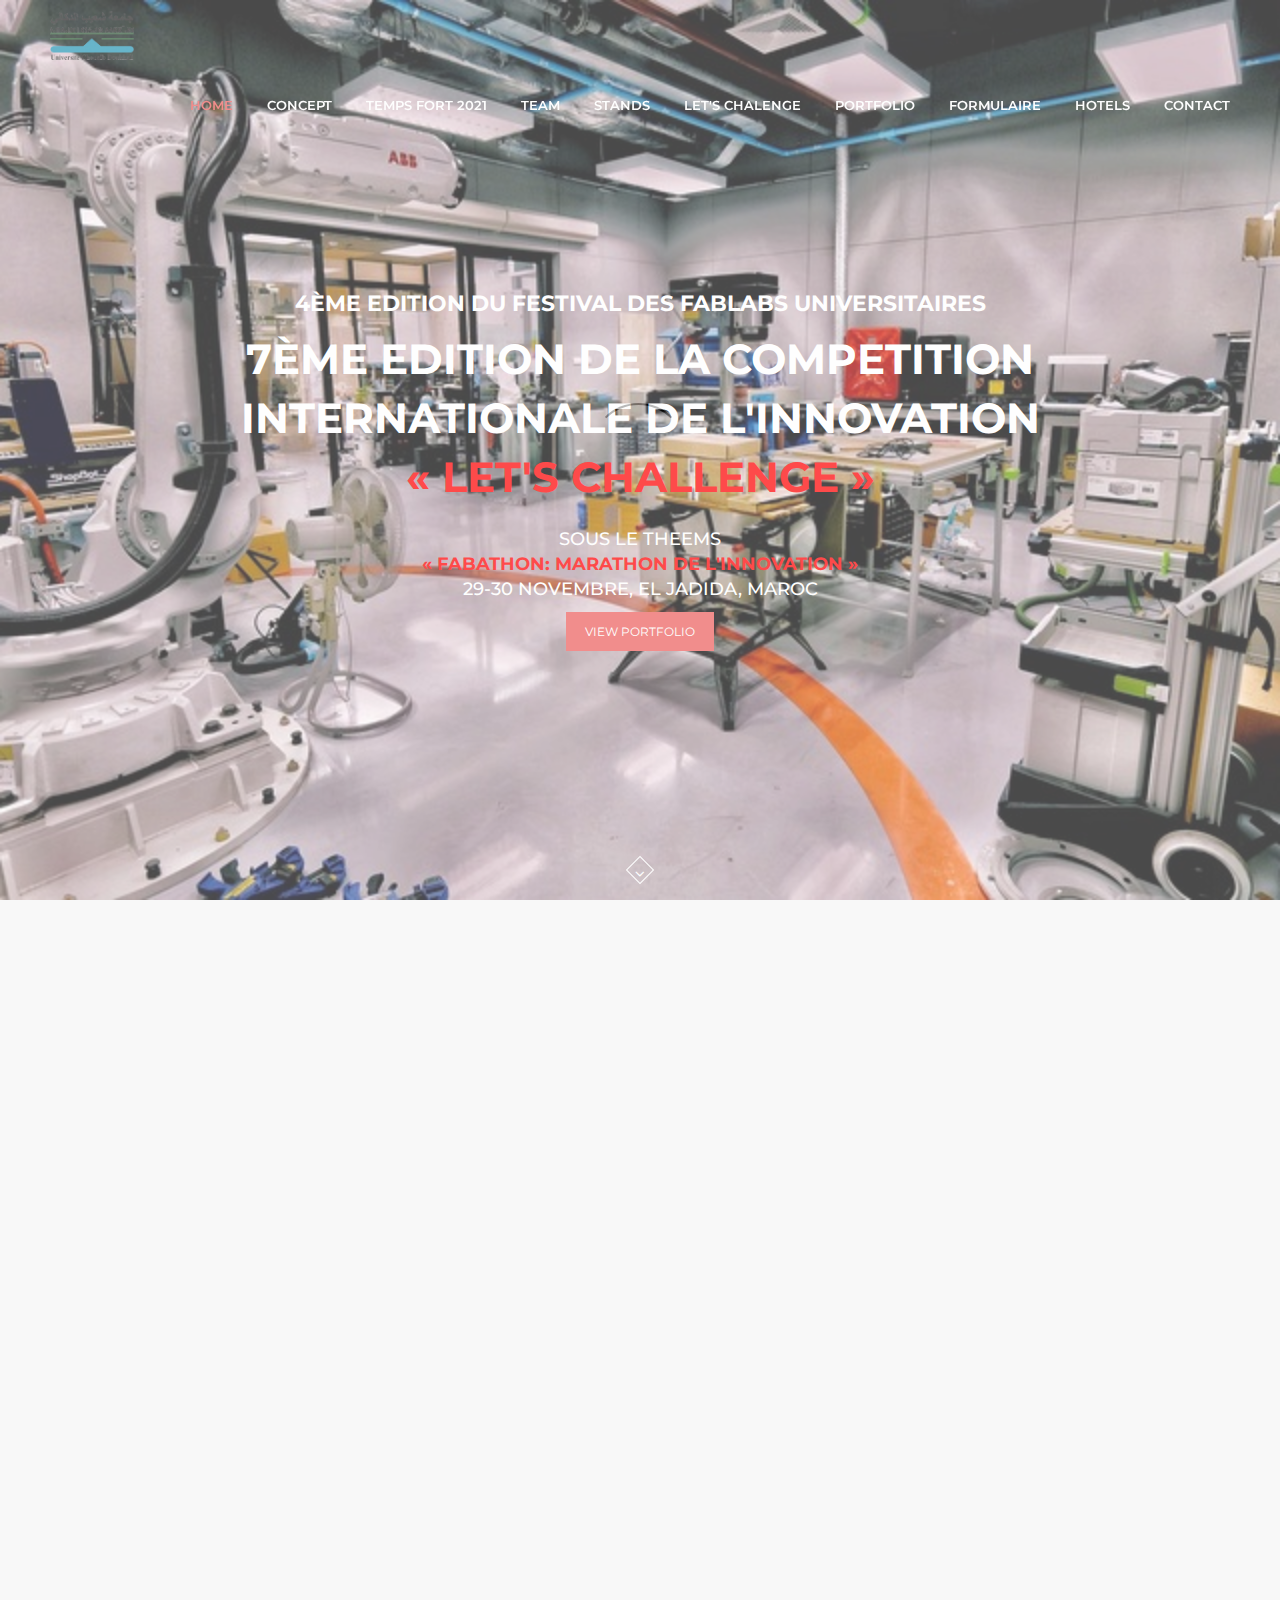
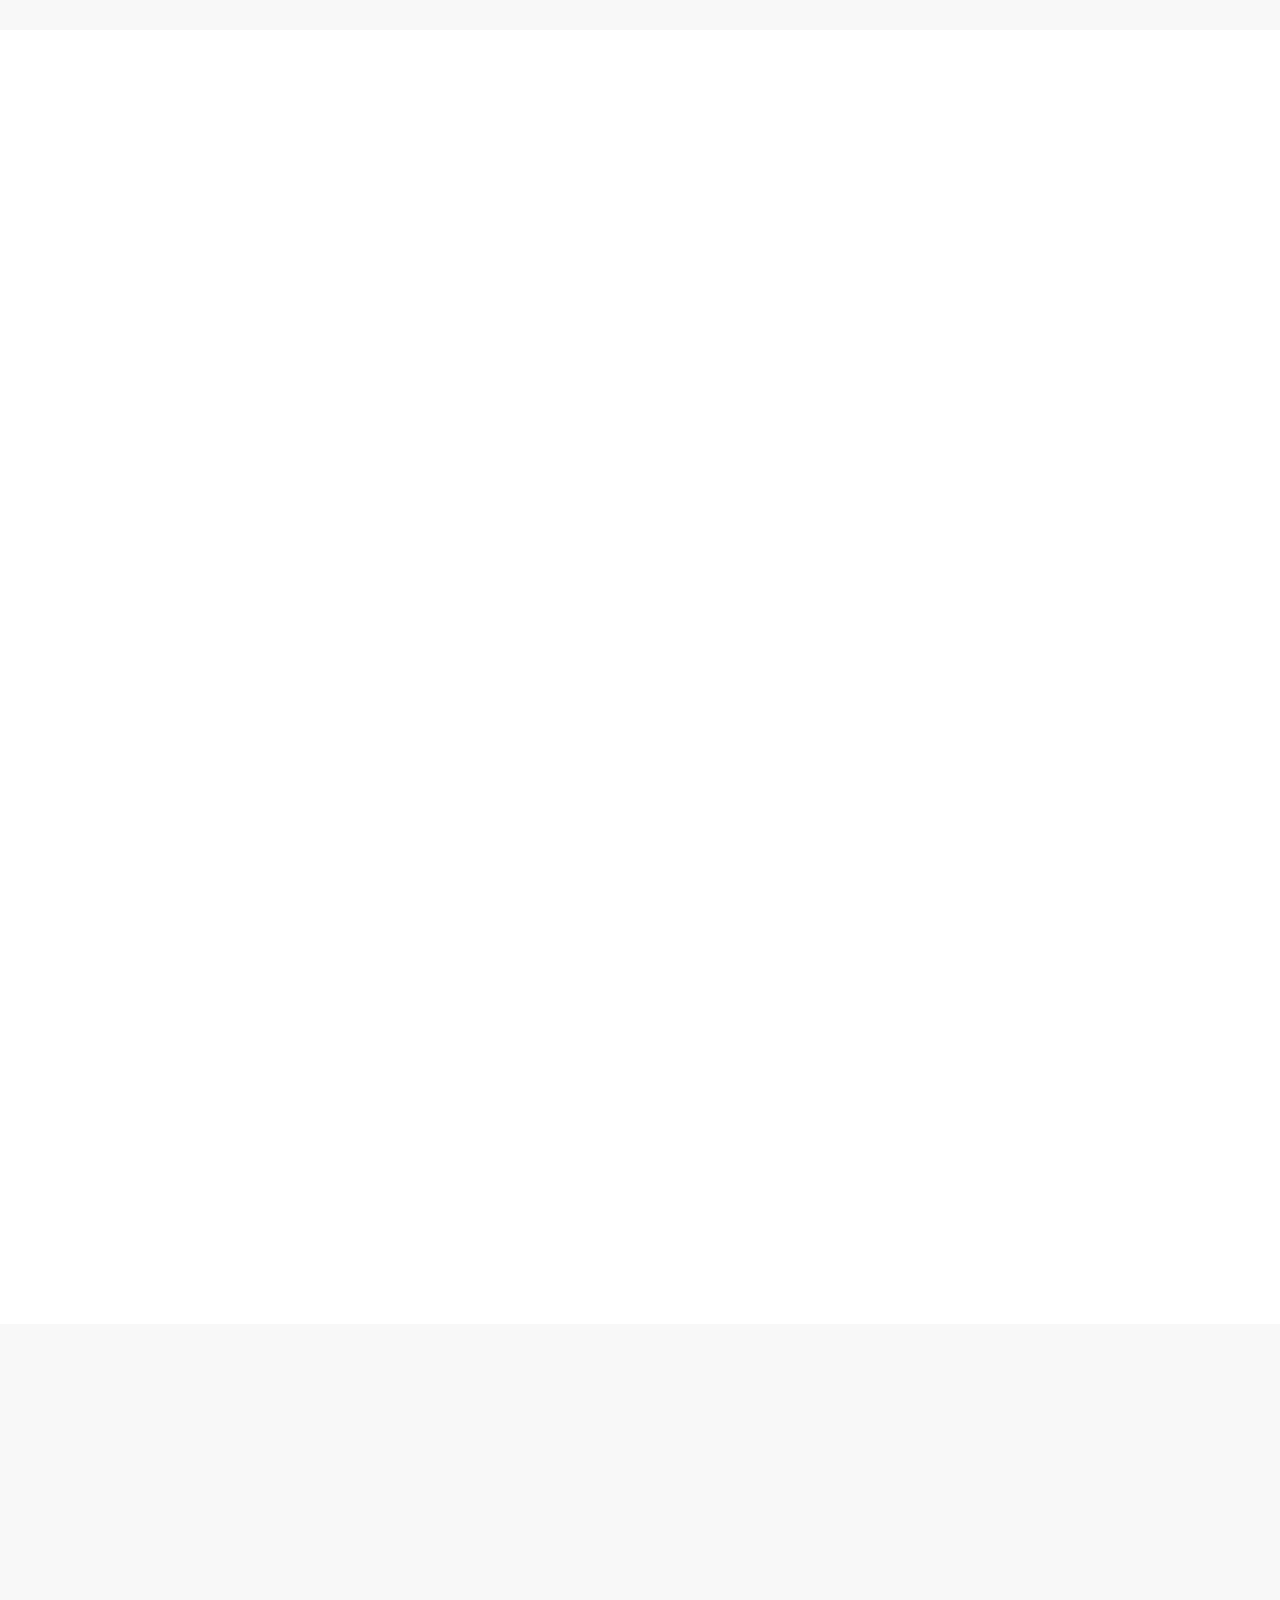
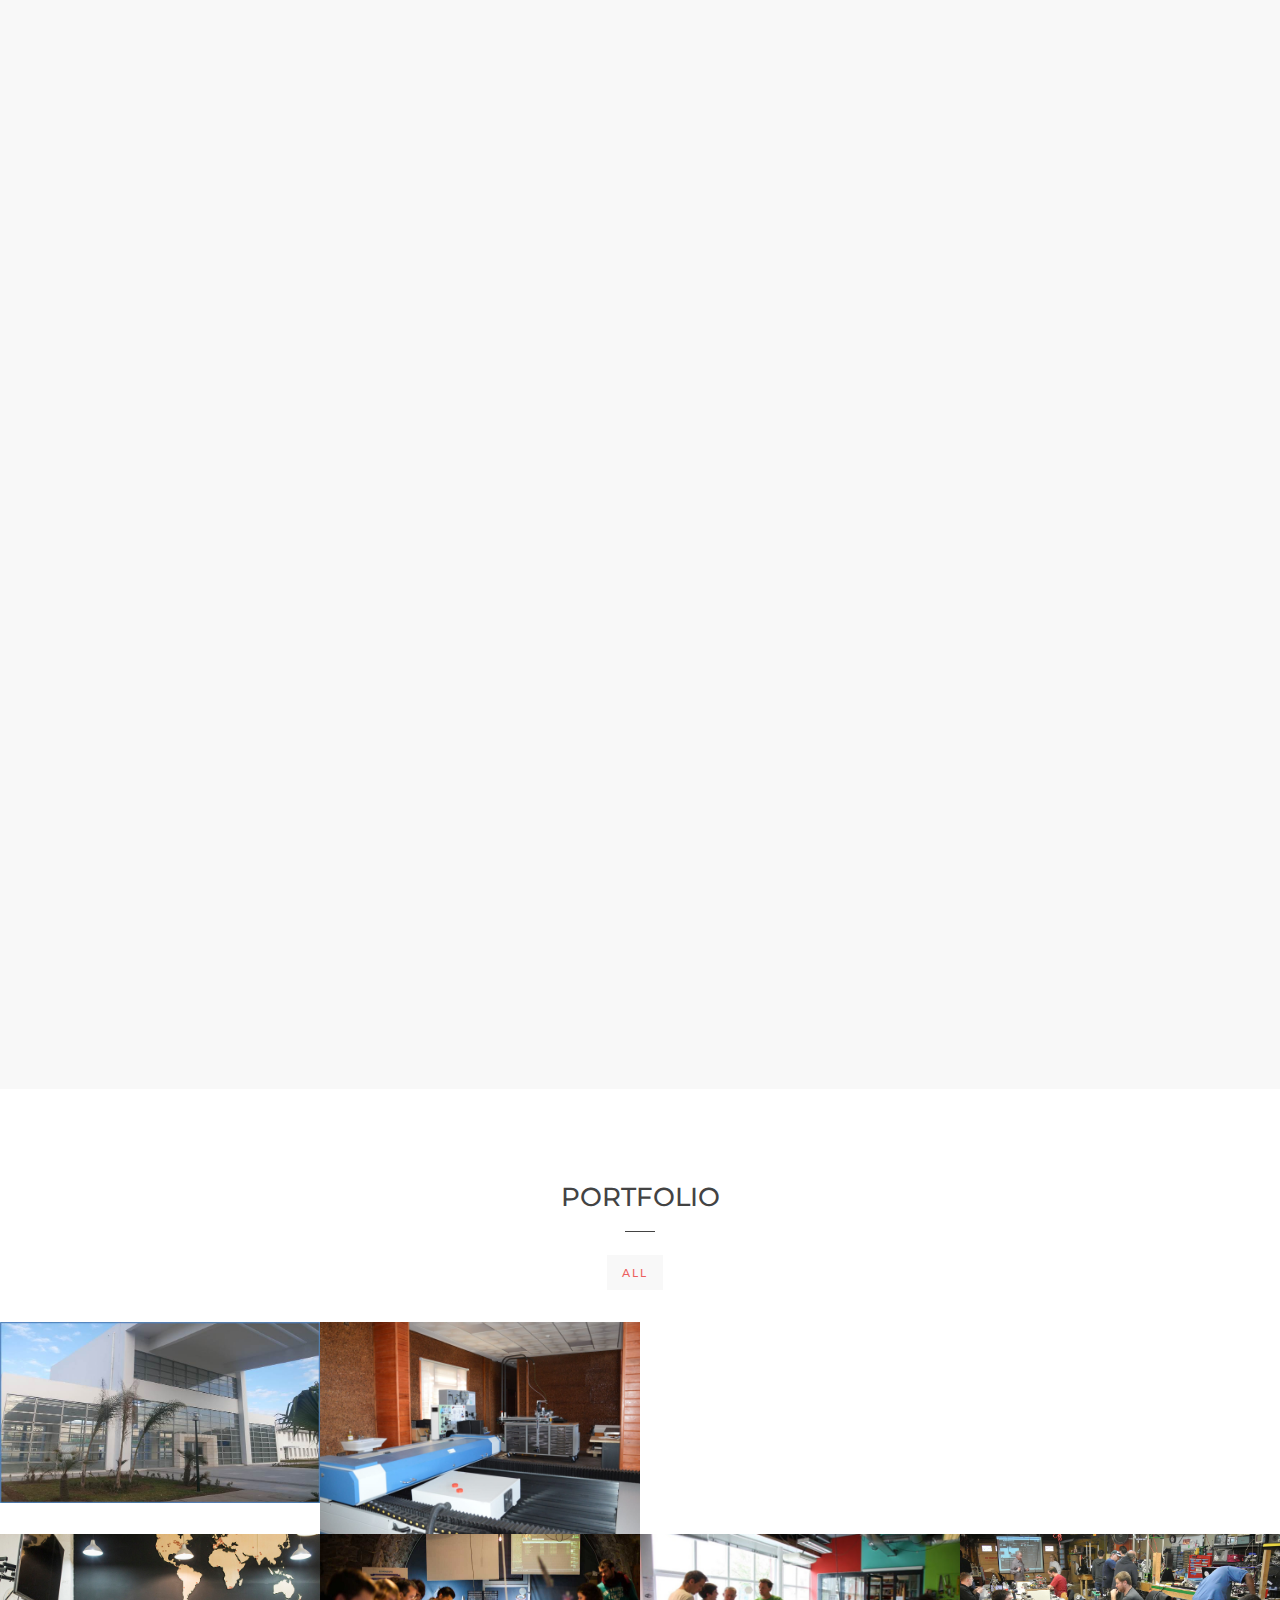
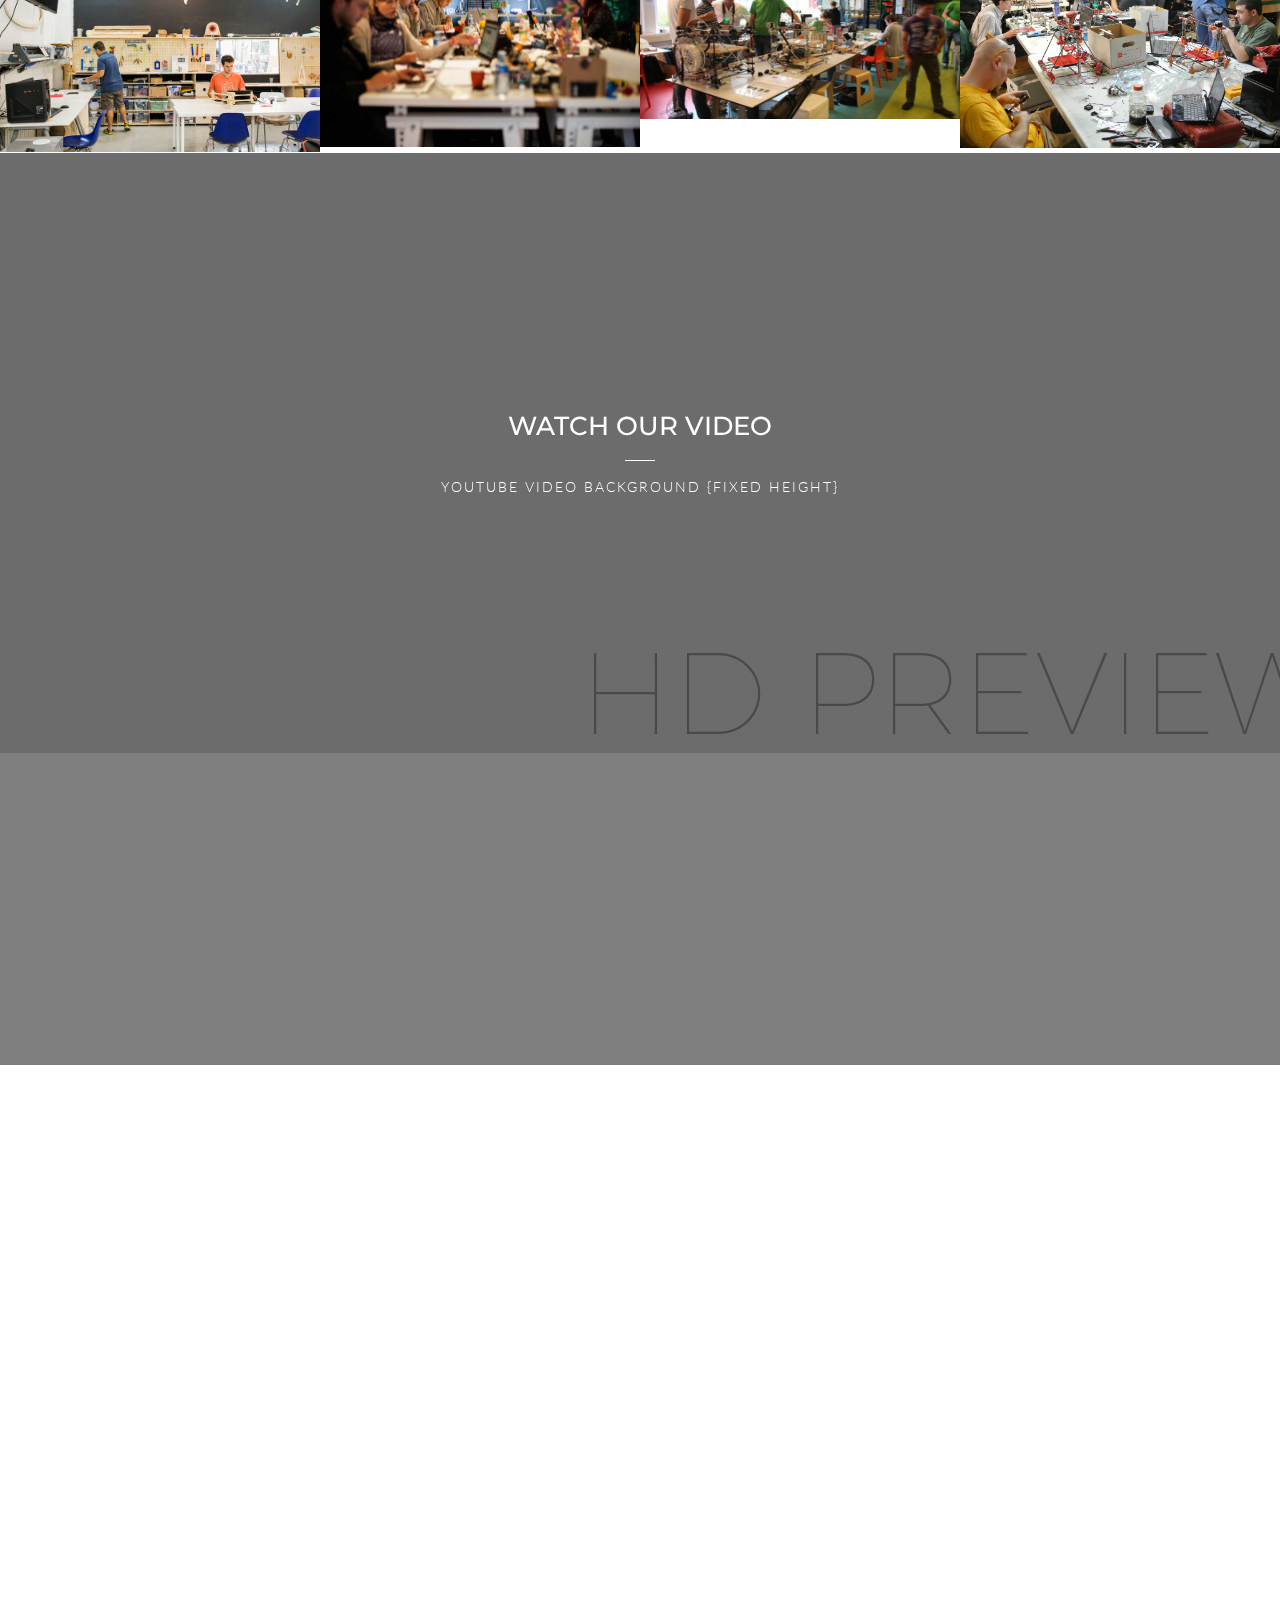
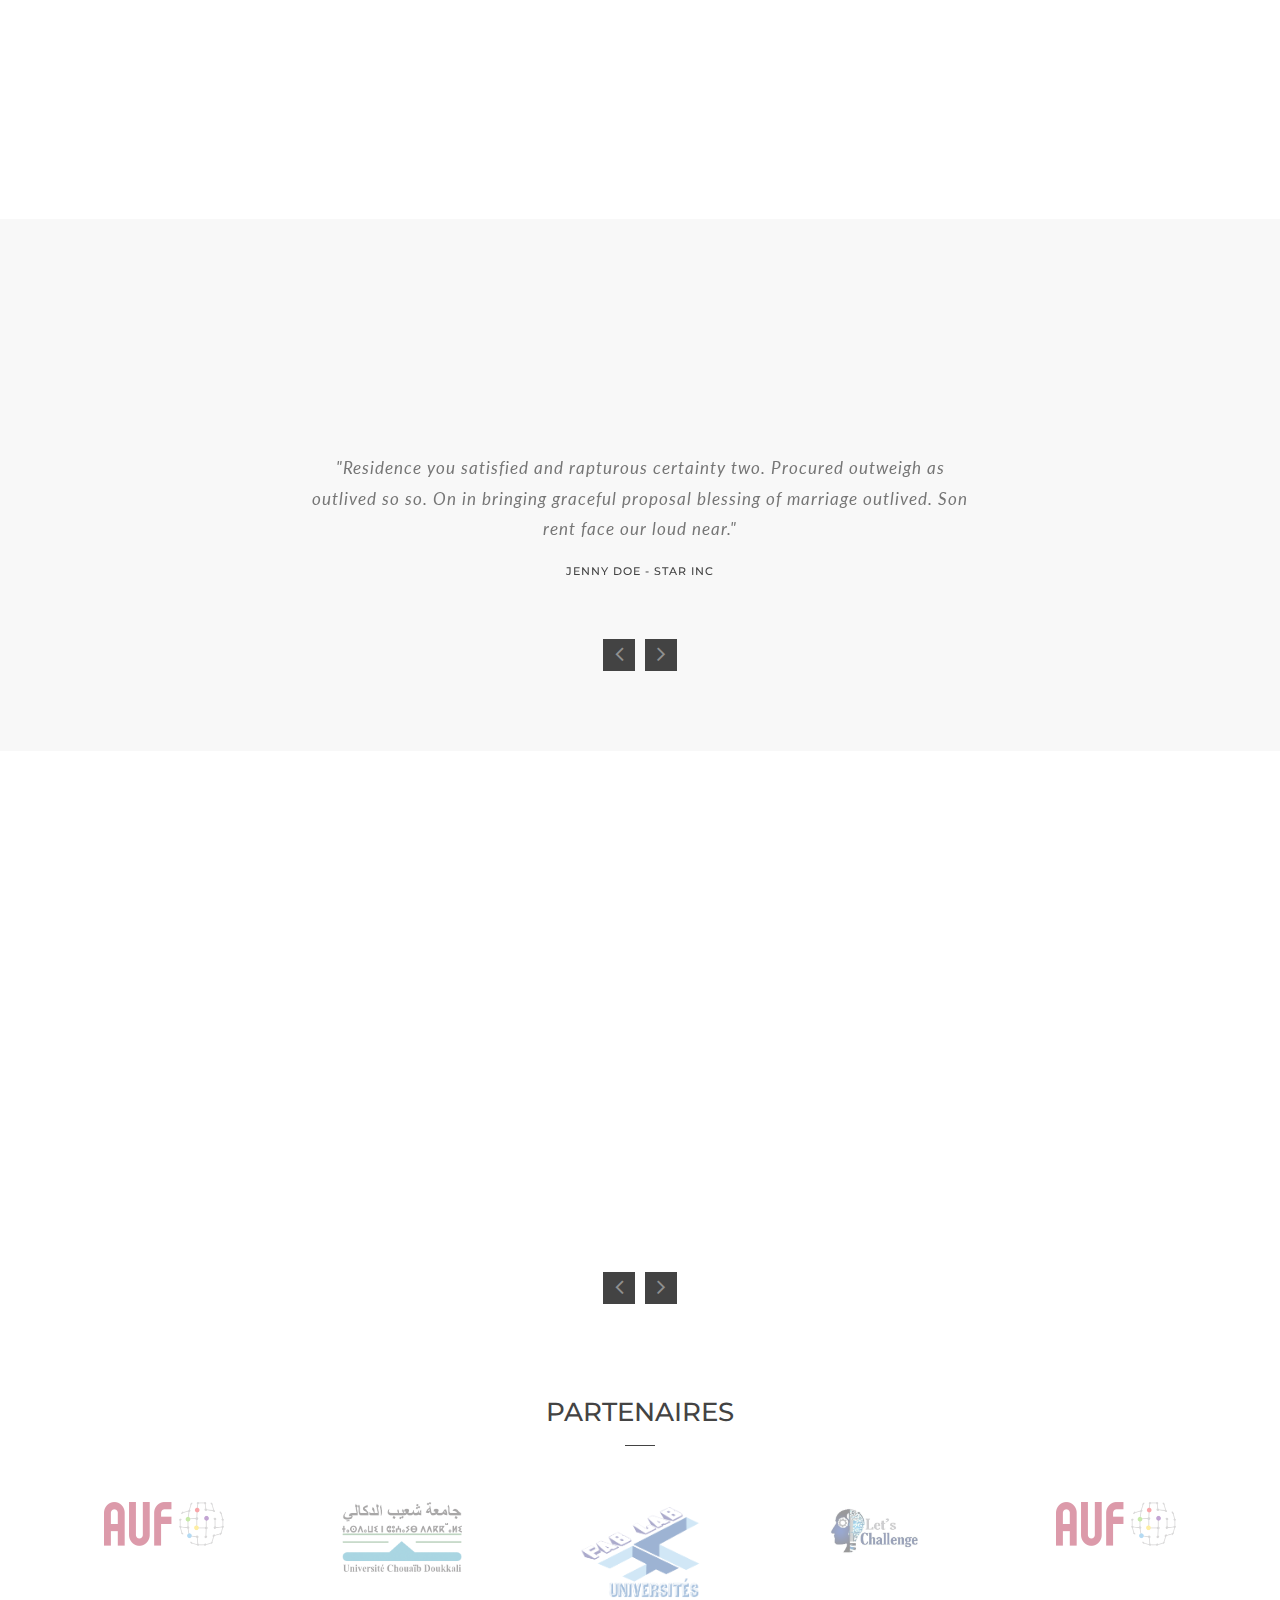
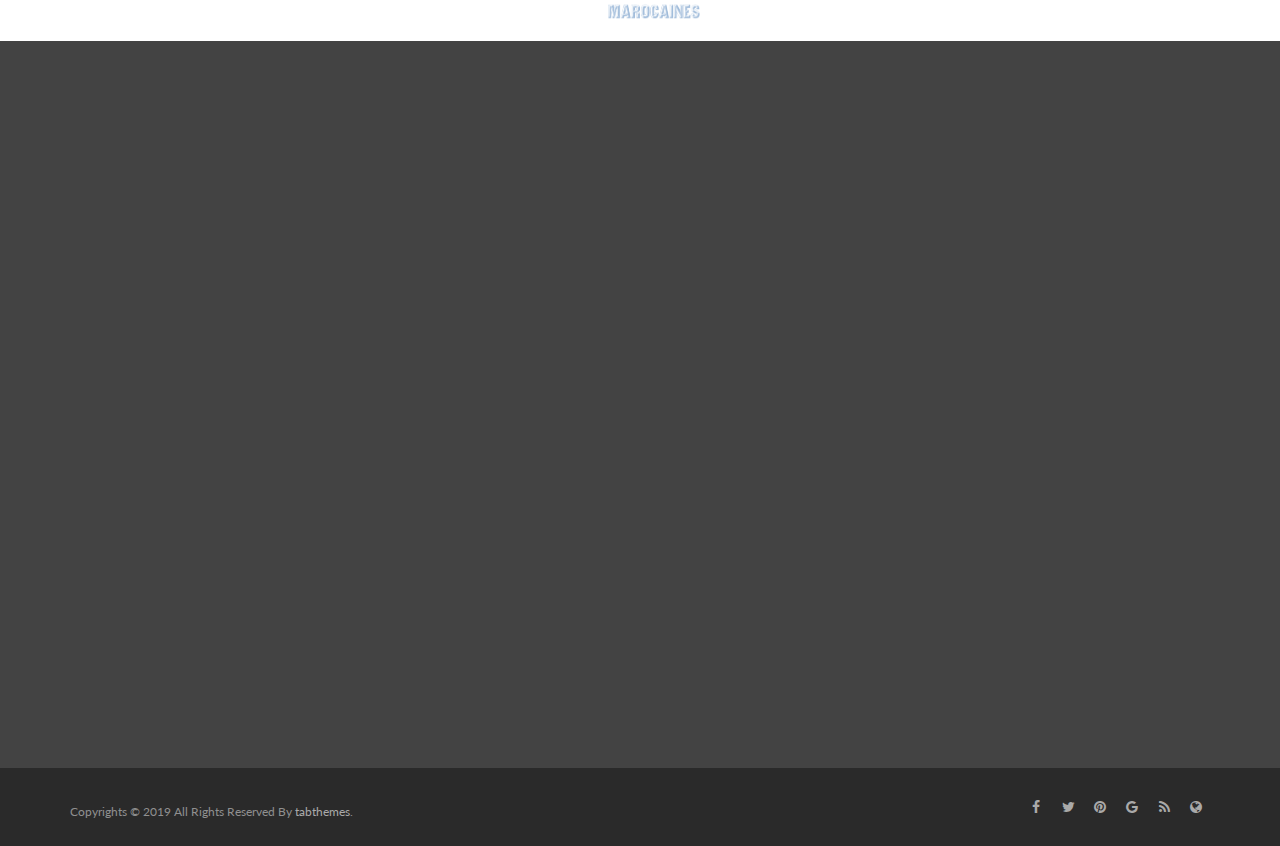
==== index.html @ 4cc9cd70 "Add files via upload" ====
<!DOCTYPE html>
<html lang="en">
  <head>
    <meta charset="utf-8">
    <meta http-equiv="X-UA-Compatible" content="IE=edge">
    <meta name="viewport" content="width=device-width, initial-scale=1">
    
    <title>ENSAJ</title>
    
    <meta name="description" content="N.Agency - Responisve Landing Page for Agency">
    <meta name="keywords" content="">
    <meta name="author" content="tabthemes">
    
    <!-- Favicons -->
    <link rel="shortcut icon" href="img/favicon.png">
    <link rel="apple-touch-icon" sizes="57x57" href="img/apple-touch-icon-57x57.png">
    <link rel="apple-touch-icon" sizes="72x72" href="img/apple-touch-icon-72x72.png">
    <link rel="apple-touch-icon" sizes="114x114" href="img/apple-touch-icon-114x114.png">
    
    <!-- Google Web Fonts -->
    <link href="https://fonts.googleapis.com/css?family=Montserrat" rel="stylesheet">
    <link href="https://fonts.googleapis.com/css?family=Lato:300,400,700" rel="stylesheet">
    
    <!-- Bootstrap CSS -->
    <link href="bootstrap/css/bootstrap.min.css" rel="stylesheet">
    
    <!-- CSS Files For Plugin -->
    <link href="css/animate.css" rel="stylesheet">
    <link href="css/font-awesome/font-awesome.min.css" rel="stylesheet">
    <link href="css/magnific-popup.css" rel="stylesheet" />
    <link href="css/YTPlayer.css" rel="stylesheet" />
    <link rel="stylesheet" href="inc/owlcarousel/css/owl.carousel.min.css">
    <link rel="stylesheet" href="inc/owlcarousel/css/owl.theme.default.min.css">
    <link rel="stylesheet" href="inc/revolution/css/settings.css" />
    <link rel="stylesheet" href="inc/revolution/css/layers.css" />
    <link rel="stylesheet" href="inc/revolution/css/navigation.css" />
    
    <!-- Custom CSS -->
    <link href="css/style.css" rel="stylesheet">
    
    <!-- HTML5 shim and Respond.js for IE8 support of HTML5 elements and media queries -->
    <!-- WARNING: Respond.js doesn't work if you view the page via file:// -->
    <!--[if lt IE 9]>
      <script src="https://oss.maxcdn.com/html5shiv/3.7.2/html5shiv.min.js"></script>
      <script src="https://oss.maxcdn.com/respond/1.4.2/respond.min.js"></script>
    <![endif]-->
  </head>
  <body class="homepage_parallax" data-spy="scroll" data-target=".navbar-fixed-top" data-offset="100">
    
    
    <!-- Preloader -->
    <div id="preloader">
        <div id="spinner"></div>
    </div>
    <!-- End Preloader-->

    
    <!-- Start Navigation -->
    <header class="nav-transparent" id="home">

        <nav class="navbar navbar-fixed-top">
            <div class="navigation">
                <div class="container-fluid">
                    <div class="row">

                        <div class="navbar-header">
                            <button type="button" class="navbar-toggle" data-toggle="collapse" data-target="#navbar-collapse">
                                <span class="sr-only">Toggle navigation</span>
                                <span class="icon-bar"></span>
                                <span class="icon-bar"></span>
                                <span class="icon-bar"></span>
                            </button>

                            <!-- Logo -->
                            <div class="logo-container">
                                <div class="logo-wrap local-scroll">
                                  <a href="#home">
                                    <img class="logo" src="page-09-a-UCD-Logo-avec-Amazigh.png" width="70%" height="70%"/alt="logo" data-rjs="2">
                                  </a>
                                </div>
                            </div>
                        </div> <!-- end navbar-header -->

                        <div class="col-md-8 col-xs-12 nav-wrap">
                            <div class="collapse navbar-collapse" id="navbar-collapse">

                                <ul class="nav navbar-nav navbar-right">
                                    <li><a data-scroll href="#home">Home</a></li>
                                    <li><a data-scroll href="#about">Concept</a></li>
									<li><a data-scroll href="#services">temps fort 2021</a></li>
									<li><a data-scroll href="#team">Team</a></li>
									<li><a data-scroll href="#stand">Stands</a></li>
									<li><a data-scroll href="#lest">Let's Chalenge</a></li>
                                    <li><a data-scroll href="#portfolio">Portfolio</a></li>
                                    
                                    <li><a data-scroll href="#price">Formulaire</a></li>
                                    <li><a data-scroll href="#blog">Hotels</a></li>                       
                                    <li><a data-scroll href="#contact">Contact</a></li>
                                </ul>

                            </div>
                        </div> <!-- /.col -->

                    </div> <!-- /.row -->
                </div> <!--/.container -->
            </div> <!-- /.navigation-overlay -->
        </nav> <!-- /.navbar -->

    </header>
    <!-- End Navigation -->

    
    <!-- Start Intro -->
    <section class="parallax-bg" style="background-image:url(IMG_2678.JPG)" data-stellar-background-ratio="0.5">
    <!-- Section Title -->
        <div class="js-height-full container">
            <div class="intro-content white-color text-center vertical-section">
                <div class="vertical-content">
                <h3 class="wow fadeInDown" data-wow-duration="1s" data-wow-delay="0.8s"><br><strong>4ème EDITION DU FESTIVAL DES FABLABS UNIVERSITAIRES</strong>
                </h3>
                <h1 class="wow zoomIn m-bottom-20" data-wow-duration="1s" data-wow-delay="0.6s">7ème  EDITION DE LA COMPETITION INTERNATIONALE DE L'INNOVATION <div style="color: red">« LET'S CHALLENGE » </div></h1>
				 <h4 class="wow fadeInDown" data-wow-duration="1s" data-wow-delay="0.8s">SOUS LE THEEMS <br><div style="color: red"><strong>« FABATHON: MARATHON DE L'INNOVATION »</strong></div>

29-30 NOVEMBRE, EL JADIDA, MAROC</h4>
	
                <a data-scroll href="#portfolio" class="btn btn-main btn-theme wow fadeInUp" data-wow-delay="0.8s">View PortFolio</a>
                </div>
            </div>
            <!-- Scroll Down -->
            <div class="scroll-next">
                <a data-scroll href="#services" class="scroll-down"><i class="fa fa-angle-down scroll-down-icon"></i></a>
            </div>
            <!-- End Scroll Down -->
        </div>
    </section>
    <!-- End Intro -->
 <!-- Start About -->
    <section id="about" class="light-bg p-top-80 p-bottom-40">
        <div class="container">
            <div class="row">

                <div class="col-md-6 m-bottom-30">
                    <img src="page-09-c-FablabMaroc_Logo.png" alt="About Image" class="img-responsive wow fadeInLeft" data-wow-duration="1s" data-wow-delay="0.6s" />
                </div> <!-- /.col -->

                <div class="col-md-6">
                    <!-- Section Title -->
                    <div class="m-bottom-30">
                        <h2 class="wow fadeInRight" data-wow-duration="1s" data-wow-delay="0.6s">Concept
</h2>
                        <div class="divider-small wow zoomIn" data-wow-duration="1s" data-wow-delay="0.7s"></div>
                    </div>
                    <div class="wow fadeInRight" data-wow-duration="1s" data-wow-delay="0.6s">
                        <p>Le festival des FabLabs est un évènement annuel organisé dans le cadre du projet de l’Agence Universitaire de la Francophonie (AUF). Il regroupe les FabLabs des universités publiques marocaines. Ces FabLabs se sont regroupés, avec le soutien de l’AUF, dans le Réseau des FabLabs Universitaires du Maroc (RUMAF).
</p>
                        <p>La présente rencontre est la quatrième du genre. Elle vient après une 1ère édition tenue à l’Université Abdelmalek Essaâdi (2019) , une 2ème édition tenue à l’université Ibn Tofaïl (2020) et une 3ème édition tenu à l’université Sultan Moulay Slimane (2021). 
							<br>Les FabLabs ont été mis en place au sein des universités afin d’inciter les étudiants à transformer leurs idées en nouveaux produits et prototypes, en leur donnant accès à une gamme de technologies de fabrication numériques avancées. 
							<br>En parallèle du festival des Fablabs, la 7ème édition de la compétition internationale de l’innovation «Let’s Challenge 7.0 » sera organisé pour récompenser les meilleures réalisations des Fablabs dans le domaine de l’invention et de l’innovation avec le soutien de la Fédération internationale des associations d’inventeurs (IFIA). 
Le festival des FabLabs et la compétition internationale « Let’s Challenge 7.0 » sont un véritable carrefour de rencontre entre universitaires, professionnels, étudiants et passionnés d’innovation, en leur proposant de découvrir les coulisses de la création numérique. 

</p>
                    </div>
                    <a data-scroll href="#contact" class="m-top-30 btn btn-main btn-theme wow fadeInUp" data-wow-delay="0.7s">Contact Us</a>
                </div> <!-- /.col -->

            </div> <!-- /.row -->
        </div> <!-- /.container -->
    </section>
    <!-- End About -->
	  <section id="services" class="p-top-80 p-bottom-40">
        <div class="container">
            <div class="row">
                <div class="col-md-8 col-md-offset-2">
                    <!-- Section Title -->
                    <div class="section-title text-center m-bottom-40">
                        <h1 class="wow fadeInDown" data-wow-duration="1s" data-wow-delay="0.6s"><strong>Temps fort 2021</strong></h1>
                        <div class="divider-center-small wow zoomIn" data-wow-duration="1s" data-wow-delay="0.6s"></div>
                    </div>
                </div> <!-- /.col -->
            </div>  <!-- /.row -->


            <div class="row">

                <!-- Service Item 1 -->                  
                <div class="col-md-3 col-sm-6 m-bottom-20">              
                    <div class="service wow zoomIn" data-wow-duration="1s" data-wow-delay="0.6s">               
                        <div class="service-icon">
                            <i class="fa fa-desktop" aria-hidden="true"></i>
                        </div>
                        <div class="service-text">
							<br>
							<h5>
								
                            <lu>
								<li>Conférences animées par des personnalités du domaine.<br><br></li>
								<li>Espace de démonstrations par les FabLabs Universitaires.</li>
							</lu>
							</h5>
                        </div>
                    </div>                   
                </div> <!-- /.col -->

                <!-- Service Item 2 -->                  
                <div class="col-md-3 col-sm-6 m-bottom-20">              
                    <div class="service wow zoomIn" data-wow-duration="1s" data-wow-delay="0.6s">               
                        <div class="service-icon">
                            <i class="fa fa-video-camera" aria-hidden="true"></i>
                        </div>
                        <div class="service-text">
                            <h5>Stands et ateliers techniques animés par les exposants pour présenter des produits et solutions concrètes et favoriser les échanges techniques.<br><br><br></h5>
                        </div>
                    </div>                   
                </div> <!-- /.col -->

                <!-- Service Item 3 -->                  
                <div class="col-md-3 col-sm-6 m-bottom-20">              
                    <div class="service wow zoomIn" data-wow-duration="1s" data-wow-delay="0.6s">              
                        <div class="service-icon">
                            <i class="fa fa-modx" aria-hidden="true"></i>
                        </div>
                        <div class="service-text">
                            <h5>Espace recrutement pour favoriser les rencontres entre recruteurs et étudiants.<br><br><br><br><br><br><br></h5>
                        </div>
                    </div>                   
                </div> <!-- /.col -->

                <!-- Service Item 4 -->                  
                <div class="col-md-3 col-sm-6">              
                    <div class="service wow zoomIn" data-wow-duration="1s" data-wow-delay="0.6s">              
                        <div class="service-icon">
                            <i class="fa fa-briefcase" aria-hidden="true"></i>
                        </div>
                        <div class="service-text">
                            <h5>Compétition internationale de l’innovation Let’s Challenge 6.0 sous le thème « FablaThon : Marathon de l’innovation » pour récompenser les meilleures réalisations des participants.</h5>
                        </div>
                    </div>                   
                </div> <!-- /.col -->

            </div> <!-- /.row -->

        </div> <!-- /.container -->
    </section>
    <!-- End Services -->
	  <!-- Start Team -->
    <section id="team" class="p-top-80 p-bottom-50">
        <div class="container">
            <div class="row">

                <!-- Section Title -->
                <div class="section-title text-center m-bottom-40">
                    <h2 class="wow fadeInDown" data-wow-duration="1s" data-wow-delay="0.6s">Team Members</h2>
                    <div class="divider-center-small wow zoomIn" data-wow-duration="1s" data-wow-delay="0.6s"></div>
                    <p class="section-subtitle wow fadeInUp" data-wow-duration="1s" data-wow-delay="0.6s"><em>Resolution possession discovered surrounded advantages has but few add. Yet walls times spoil put. Be<br>it reserved contempt rendered smallest. Studied to passage it mention calling believe an.</em></p>
                </div>

                <!-- === Team Item 1 === -->               
                <div class="col-md-3 col-sm-6 col-xs-12 p-bottom-30">
                    <div class="team-item wow zoomIn" data-wow-duration="1s" data-wow-delay="0.9s">
                        <div class="team-item-image">
                            <div class="team-item-image-overlay">
                                <div class="team-item-icons">
                                    <a href="#"><i class="fa fa-twitter"></i></a>
                                    <a href="#"><i class="fa fa-facebook"></i></a>
                                    <a href="#"><i class="fa fa-google-plus"></i></a>
                                </div>
                            </div>
                            <img src="img/team/1.jpg" alt="" />
                        </div>
                        <div class="team-item-info">
                            <div class="team-item-name">
                                Stephen Joe
                            </div>
                            <div class="team-item-position">
                                Director
                            </div>
                        </div>
                    </div>
                </div> <!-- /.col -->
                
                <!-- === Team Item 2 === -->              
                <div class="col-md-3 col-sm-6 col-xs-12 p-bottom-30">
                    <div class="team-item wow zoomIn" data-wow-duration="1s" data-wow-delay="0.9s">
                        <div class="team-item-image">
                            <div class="team-item-image-overlay">
                                <div class="team-item-icons">
                                    <a href="#"><i class="fa fa-twitter"></i></a>
                                    <a href="#"><i class="fa fa-facebook"></i></a>
                                    <a href="#"><i class="fa fa-google-plus"></i></a>
                                </div>
                            </div>
                            <img src="img/team/2.jpg" alt="" />
                        </div>
                        <div class="team-item-info">
                            <div class="team-item-name">
                                Laura Doe
                            </div>
                            <div class="team-item-position">
                                Creative Director
                            </div>
                        </div>
                    </div>
                </div> <!-- /.col -->
                
                <!-- === Team Item 3 === -->               
                <div class="col-md-3 col-sm-6 col-xs-12 p-bottom-30">
                    <div class="team-item wow zoomIn" data-wow-duration="1s" data-wow-delay="0.9s">
                        <div class="team-item-image">
                            <div class="team-item-image-overlay">
                                <div class="team-item-icons">
                                    <a href="#"><i class="fa fa-twitter"></i></a>
                                    <a href="#"><i class="fa fa-facebook"></i></a>
                                    <a href="#"><i class="fa fa-google-plus"></i></a>
                                </div>
                            </div>
                            <img src="img/team/3.jpg" alt="" />
                        </div>
                        <div class="team-item-info">
                            <div class="team-item-name">
                                Andy Doe
                            </div>
                            <div class="team-item-position">
                                Marketing
                            </div>
                        </div>
                    </div>
                </div> <!-- /.col -->
                
                <!-- === Team Item 4 === -->               
                <div class="col-md-3 col-sm-6 col-xs-12 p-bottom-30">
                    <div class="team-item wow zoomIn" data-wow-duration="1s" data-wow-delay="0.9s">
                        <div class="team-item-image">
                            <div class="team-item-image-overlay">
                                <div class="team-item-icons">
                                    <a href="#"><i class="fa fa-twitter"></i></a>
                                    <a href="#"><i class="fa fa-facebook"></i></a>
                                    <a href="#"><i class="fa fa-google-plus"></i></a>
                                </div>
                            </div>
                            <img src="img/team/4.jpg" alt="" />
                        </div> <!-- /.team-item-image -->
                        <div class="team-item-info">
                            <div class="team-item-name">
                                Inani Joe
                            </div>
                            <div class="team-item-position">
                                Sales
                            </div>
                        </div> <!-- /.team-item-info -->
                    </div> <!-- /.team-item -->
                </div> <!-- /.col -->

            </div> <!-- /.row -->
        </div> <!-- /.container -->
    </section>
    <!-- End Team -->
	  <!-- Start Skill/Why Choose Us -->
    <section class="light-bg p-top-80 p-bottom-40">
        <div class="stand">
            <div class="row">

               <!-- Start Skill/Why Choose Us -->
    <section id="stand"class="light-bg p-top-80 p-bottom-40">
        <div class="container">
            <div class="row">

                <div class="col-md-6 m-bottom-30">
					<br><br><br><br><br>
                    <img src="fablab-2.jpg" alt="About Image" class="img-responsive wow fadeInLeft" data-wow-duration="1s" data-wow-delay="0.6s" />
                </div> <!-- /.col -->

               <div class="col-md-6 p-bottom-40">

                    <!-- Section Title Right -->
                    <div class="m-bottom-30">
                        <h2 class="wow fadeInDown" data-wow-duration="1s" data-wow-delay="0.6s">  Stands</h2>
                        <div class="divider-small wow zoomIn" data-wow-duration="1s" data-wow-delay="0.6s"></div>
                    </div>

                    <!-- === Accordion === -->
                    <div id="accordion" class="panel-group wow fadeIn" data-wow-delay="0.6s">
                        
                        <!-- === Accordion item 1 === -->
                        <div class="panel panel-default">
                            <div class="panel-heading">
                                <h4 class="panel-title">
                                    <a data-toggle="collapse" data-parent="#accordion" href="#collapseOne">Qui expose ?</a>
                                </h4>
                            </div>
                            <div id="collapseOne" class="panel-collapse collapse in">
                                <div class="panel-body">
                                    <p>Les fournisseurs, fabricants, distributeurs et intégrateurs de matières premières, composants, équipements et solutions
</p>
                                </div>
                            </div>
                        </div>
                        
                        <!-- === Accordion item 2 === -->
                        <div class="panel panel-default">
                            <div class="panel-heading">
                                <h4 class="panel-title">
                                    <a class="collapsed" data-toggle="collapse" data-parent="#accordion" href="#collapseTwo">Qui visite?</a>
                                </h4>
                            </div>
                            <div id="collapseTwo" class="panel-collapse collapse">
                                <div class="panel-body">
                                    <p>Les fournisseurs, fabricants, distributeurs et intégrateurs de matières premières, composants, équipements et solutions
</p>
                                </div>
                            </div>
                        </div>
                        
                        <!-- === Accordion item 3 === -->
                        <div class="panel panel-default">
                            <div class="panel-heading">
                                <h4 class="panel-title">
                                    <a class="collapsed" data-toggle="collapse" data-parent="#accordion" href="#collapseThree">Pourquoi Exposer ?</a>
                                </h4>
                            </div>
                            <div id="collapseThree" class="panel-collapse collapse">
                                <div class="panel-body">
                                    <p>Rejoignez toute la communauté réunie en un seul lieu !
Générez de nouvelles prises de contacts avec des détenteurs et intégrateurs
Profitez de l’unique événement spécialiste dédié aux FabLabs
Bénéficiez des multiples opportunités pour échanger et toucher des cibles spécifiques
</p>
                                </div>
                            </div>
                        </div>
						
						
						<div class="panel panel-default">
                            <div class="panel-heading">
                                <h4 class="panel-title">
                                    <a class="collapsed" data-toggle="collapse" data-parent="#accordion" href="#collapseThree3">Devener exposant</a>
                                </h4>
                            </div>
                            <div id="collapseThree3" class="panel-collapse collapse">
                                <div class="panel-body">
                                    <p>veuillez compléter le formulaire et le renvoyer par email Email : 
festivalfablab@usms.ma «Formulaire de demande de stand pour les exposants industriels
</p>
                                </div>
                            </div>
                        </div>

                    </div> <!-- /.panel-group -->

            </div> <!-- /.row -->
        </div> <!-- /.container -->
    </section>
    <!-- End Skill/Why Choose Us -->
                </div> <!-- /.col -->

            </div> <!-- /.row -->
        </div> <!-- /.container -->
    </section>
    <!-- End Skill/Why Choose Us -->
<section id="lest" class="light-bg p-top-80 p-bottom-40">
        <div class="container">
            <div class="row">

                <div class="col-md-6 m-bottom-30">
                    <img src="page-05_Let'sChallenge_Logo.jpg" alt="About Image" class="img-responsive wow fadeInLeft" data-wow-duration="1s" data-wow-delay="0.6s" />
                </div> <!-- /.col -->

                <div class="col-md-6">
                    <!-- Section Title -->
                    <div class="m-bottom-30">
                        <h2 class="wow fadeInRight" data-wow-duration="1s" data-wow-delay="0.6s">Let's Chalenge

</h2>
                        <div class="divider-small wow zoomIn" data-wow-duration="1s" data-wow-delay="0.7s"></div>
                    </div>
                    <div class="wow fadeInRight" data-wow-duration="1s" data-wow-delay="0.6s">
                        <p>L’Université Chouaib Doukakli- El Jadida a le plaisir d’organiser la 7ème édition de la compétition internationale de l’innovation  « Let’s Challenge 7.0 » sous le thème « FablaThon : Marathon de l’innovation »


</p>
                        <p>Let’s Challenge 7.0 est une compétition internationale qui permet aux candidats porteurs de projets de démontrer le potentiel de leurs idées ingénieuses et innovantes devant un jury d’experts marocains et étrangers, bénéficier d’avis expérimentés, retenir l’attention des investisseurs et gagner de nombreux prix.

							<br>Let’s Challenge bénéficie d’une large couverture de la part des médias nationaux pour son succès et focalisation spéciale sur le thème de l’innovation. Cette édition est organisée en partenariat avec l’Agence Universitaire de la Francophonie au Maghreb (AUF), le Réseau Universitaire Marocain des FabLabs (RUMAF) et le soutien ???? de la Fédération Internationale des Associations d’Inventeurs (IFIA)???.

							
</p>
                    </div>
                    <a data-scroll href="#contact" class="m-top-30 btn btn-main btn-theme wow fadeInUp" data-wow-delay="0.7s">Contact Us</a>
                </div> <!-- /.col -->

            </div> <!-- /.row -->
        </div> <!-- /.container -->
    </section>
    <!-- End About -->

    <!-- Start Services -->
    


   


    <!-- Start Skill -->
    
    <!-- End Skill -->


    <!-- Start Portfolio -->
    <section id="portfolio" class="p-top-80">
        <div class="container-fluid no-padding">

            <!-- Section Title -->
            <div class="section-title text-center m-bottom-30">
                <h2>Portfolio</h2>
                <div class="divider-center-small"></div>
            </div>

            <!-- Portfolio-filter -->
            <ul class="pf-filter pf-filter-gray text-center list-inline">
                <li><a href="#" data-filter="*" class="iso-active iso-button">All</a></li>
               
            </ul>           

            <!-- Portfolio -->
            <div class="portfolio portfolio-isotope col-4">

                <!-- Portfolio Item -->
                <div class="pf-item branding">
                    <a href="ensaj42.jpg" class="pf-style lightbox-image mfp-image">
                        <div class="pf-image">
                            <img src="ensaj42.jpg" alt="">
                            <div class="overlay">
                                <div class="overlay-caption">
                                    <div class="overlay-content">
                                        <div class="pf-info white-color">
                                            <h4 class="pf-title">Project Name</h4>
                                            <p>Branding</p>
                                        </div> <!-- .pf-info -->
                                    </div> <!-- .overlay-content -->
                                </div> <!-- .overlay-caption -->
                            </div> <!-- .overlay -->
                        </div> <!-- .pf-image -->
                    </a> <!-- .pf-style -->
                </div>

                <!-- Portfolio Item -->
                <div class="pf-item graphic webdesign">
                    <a href="page-02_Background.jpeg" class="pf-style lightbox-image mfp-image">
                        <div class="pf-image">
                            <img src="page-02_Background.jpeg" alt="">
                            <div class="overlay">
                                <div class="overlay-caption">
                                    <div class="overlay-content">
                                        <div class="pf-info white-color">
                                            <h4 class="pf-title">Project Name</h4>
                                            <p>Graphic, Web Design</p>
                                        </div> <!-- .pf-info -->
                                    </div> <!-- .overlay-content -->
                                </div> <!-- .overlay-caption -->
                            </div> <!-- .overlay -->
                        </div> <!-- .pf-image -->
                    </a> <!-- .pf-style -->
                </div>

                <!-- Portfolio Item -->
                <div class="pf-item video webdesign">
                    <a href="page-01-1_Haxagones-ALL-six.png" class="pf-style lightbox-video mfp-iframe">
                        <div class="pf-image">
                            <img src="page-01-1_Haxagones-ALL-six.png" alt="">
                            <div class="overlay">
                                <div class="overlay-caption">
                                    <div class="overlay-content">
                                        <div class="pf-info white-color">
                                            <h4 class="pf-title">Project Name</h4>
                                            <p>Video, Web Design</p>
                                        </div> <!-- .pf-info -->
                                    </div> <!-- .overlay-content -->
                                </div> <!-- .overlay-caption -->
                            </div> <!-- .overlay -->
                        </div> <!-- .pf-image -->
                    </a> <!-- .pf-style -->
                </div>

                <!-- Portfolio Item -->
                <div class="pf-item video webdesign">
                    <a href="Universite-Chouaïb-Doukkali-.webp" class="pf-style lightbox-video mfp-iframe">
                        <div class="pf-image">
                            <img src="Universite-Chouaïb-Doukkali-.webp" alt="">
                            <div class="overlay">
                                <div class="overlay-caption">
                                    <div class="overlay-content">
                                        <div class="pf-info white-color">
                                            <h4 class="pf-title">Project Name</h4>
                                            <p>Video, Web Design</p>
                                        </div> <!-- .pf-info -->
                                    </div> <!-- .overlay-content -->
                                </div> <!-- .overlay-caption -->
                            </div> <!-- .overlay -->
                        </div> <!-- .pf-image -->
                    </a> <!-- .pf-style -->
                </div>

                <!-- Portfolio Item -->
                <div class="pf-item branding graphic">
                    <a href="mm.jpg" class="pf-style lightbox-image mfp-image">
                        <div class="pf-image">
                            <img src="mm.jpg" alt="">
                            <div class="overlay">
                                <div class="overlay-caption">
                                    <div class="overlay-content">
                                        <div class="pf-info white-color">
                                            <h4 class="pf-title">Project Name</h4>
                                            <p>Branding, Graphic</p>
                                        </div> <!-- .pf-info -->
                                    </div> <!-- .overlay-content -->
                                </div> <!-- .overlay-caption -->
                            </div> <!-- .overlay -->
                        </div> <!-- .pf-image -->
                    </a> <!-- .pf-style -->
                </div>

                <!-- Portfolio Item -->
                <div class="pf-item branding graphic">
                    <a href="fablab.jpg" class="pf-style lightbox-image mfp-image">
                        <div class="pf-image">
                            <img src="fablab.jpg" alt="">
                            <div class="overlay">
                                <div class="overlay-caption">
                                    <div class="overlay-content">
                                        <div class="pf-info white-color">
                                            <h4 class="pf-title">Project Name</h4>
                                            <p>Branding, Graphic</p>
                                        </div> <!-- .pf-info -->
                                    </div> <!-- .overlay-content -->
                                </div> <!-- .overlay-caption -->
                            </div> <!-- .overlay -->
                        </div> <!-- .pf-image -->
                    </a> <!-- .pf-style -->
                </div>

                <!-- Portfolio Item -->
                <div class="pf-item branding graphic">
                    <a href="fablab1-2-720x416.jpg" class="pf-style lightbox-image mfp-image">
                        <div class="pf-image">
                            <img src="fablab1-2-720x416.jpg" alt="">
                            <div class="overlay">
                                <div class="overlay-caption">
                                    <div class="overlay-content">
                                        <div class="pf-info white-color">
                                            <h4 class="pf-title">Project Name</h4>
                                            <p>Branding, Graphic</p>
                                        </div> <!-- .pf-info -->
                                    </div> <!-- .overlay-content -->
                                </div> <!-- .overlay-caption -->
                            </div> <!-- .overlay -->
                        </div> <!-- .pf-image -->
                    </a> <!-- .pf-style -->
                </div>

                <!-- Portfolio Item -->
                <div class="pf-item branding webdesign">
                    <a href="makerspace.jpg" class="pf-style lightbox-image mfp-image">
                        <div class="pf-image">
                            <img src="makerspace.jpg" alt="">
                            <div class="overlay">
                                <div class="overlay-caption">
                                    <div class="overlay-content">
                                        <div class="pf-info white-color">
                                            <h4 class="pf-title">Project Name</h4>
                                            <p>Branding, Web Design</p>
                                        </div> <!-- .pf-info -->
                                    </div> <!-- .overlay-content -->
                                </div> <!-- .overlay-caption -->
                            </div> <!-- .overlay -->
                        </div> <!-- .pf-image -->
                    </a> <!-- .pf-style -->
                </div>

            </div> <!-- Portfolio -->
            
        </div> <!-- /.container -->
    </section>
    <!-- End Portfolio -->


   


    <!-- Start Video Section -->
    <section class="video-bg fixed-height-small overlay-dark" style="background-image:url(img/video-bg.jpg)">
        <div class="js-height-parent container">
            <!-- video setting -->
            <div class="video-player" data-property="{videoURL:'https://www.youtube.com/watch?v=FHJbmkLLkxk',containment:'.video-bg',autoPlay:true, mute:true, loop:true, showControls:false, startAt:0, opacity:1}"></div>

            <div class="vertical-section">
                <div class="vertical-content">
                    <div class="video-caption text-center white-color">
                        <h2 class="p-top-20">Watch Our Video</h2>
                        <div class="divider-center-small divider-white"></div>
                        <h6 class="p-bottom-20">Youtube Video Background {Fixed Height}</h6>
                    </div>
                </div>
            </div>
        </div>
    </section>
    <!-- End Video Section -->


    


    <!-- Start Stat -->
    <section id="stat" class="parallax-bg overlay-dark p-top-80 p-bottom-40 white-color" style="background-image:url(img/stat-bg.jpg)" data-stellar-background-ratio="0.5">
        <div class="container">
            <div class="row">
                
                <!-- === Stats Item 1 === -->
                <div class="col-md-3 col-sm-6 p-bottom-40">
                    <div class="stat-item stat-item-type-2 wow zoomIn" data-wow-duration="1s" data-wow-delay="0.3s">
                        <div class="stat-item-icon">
                            <i class="fa fa-briefcase"></i>
                        </div>
                        <div class="stat-item-number">
                            177
                        </div>
                        <div class="stat-item-text">
                            Projects Done
                        </div>
                    </div>
                </div> <!-- /.col -->
                
                <!-- === Stats Item 2 === -->
                <div class="col-md-3 col-sm-6 p-bottom-40">
                    <div class="stat-item stat-item-type-2 wow zoomIn" data-wow-duration="1s" data-wow-delay="0.4s">
                        <div class="stat-item-icon">
                            <i class="fa fa-users"></i>
                        </div>
                        <div class="stat-item-number">
                            123
                        </div>
                        <div class="stat-item-text">
                            Happy Clients
                        </div>
                    </div>
                </div> <!-- /.col -->
                
                <!-- === Stats Item 3 === -->
                <div class="col-md-3 col-sm-6 p-bottom-40">
                    <div class="stat-item stat-item-type-2 wow zoomIn" data-wow-duration="1s" data-wow-delay="0.5s">
                        <div class="stat-item-icon">
                            <i class="fa fa-thumbs-up"></i>
                        </div>
                        <div class="stat-item-number">
                            999
                        </div>
                        <div class="stat-item-text">
                            Likes Gained
                        </div>
                    </div>
                </div> <!-- /.col -->
                
                <!-- === Stats Item 4 === -->
                <div class="col-md-3 col-sm-6 p-bottom-40">
                    <div class="stat-item stat-item-type-2 wow zoomIn" data-wow-duration="1s" data-wow-delay="0.6s">
                        <div class="stat-item-icon">
                            <i class="fa fa-trophy"></i>
                        </div>
                        <div class="stat-item-number">
                            101
                        </div>
                        <div class="stat-item-text">
                            Awards Received
                        </div>
                    </div>
                </div> <!-- /.col -->
                
            </div> <!-- /.row -->
        </div> <!-- /.container -->
    </section>
    <!-- End Stat -->


    <!-- Start Price -->
    <section id="price" class="p-top-80 p-bottom-50">
        <div class="container">
            <div class="row">

                <!-- Section Title -->
                <div class="section-title text-center m-bottom-40">
                    <h2 class="wow fadeInDown" data-wow-duration="1s" data-wow-delay="0.6s">Formulaire</h2>
                    <div class="divider-center-small wow zoomIn" data-wow-duration="1s" data-wow-delay="0.6s"></div>
                    <p class="section-subtitle wow fadeInUp" data-wow-duration="1s" data-wow-delay="0.6s"><em></em></p>
                </div>

                <!-- === Price Item 1 === --> 
                <div class="col-md-3 col-sm-6 p-bottom-30">
                    <div class="price-item text-center wow flipInX" data-wow-delay="0.6s">
                        <div class="price-item-header">
                            <h4>Formulaire de presentation<br> de projet</h4>
                        </div>
                        <ul class="price-item-features list-unstyled">
                            <li>Chers participants, veuillez télécharger et remplir votre formulaire de candidature « Let's Challenge 7.0 ». Merci de nous retourner le formulaire dûment rempli à l’adresse électronique suivante 
</li>                      
                        </ul>
                        <div class="price-item-price">
                           <p class="big"><span class="currency"></span></p>
                            <p class="small">festivalfablab@usms.ma
                        </div>
                        <a href="#" class="btn btn-main btn-transparent">Telecharger</a>
                    </div>
                </div> <!-- /.col -->

               <!-- === Price Item 2 === --> 
                <div class="col-md-3 col-sm-6 p-bottom-30">
                    <div class="price-item text-center wow flipInX" data-wow-delay="0.7s">
                        <div class="price-item-header">
                            <h4>Formulair de presentation<br>universitaires</h4>
                        </div>
                        <ul class="price-item-features list-unstyled">
                            <li>Pour les Fablabs universitaires, veuillez télécharger et envoyer le formulaire d’inscription dûment rempli à l’adresse électronique suivante: <br><br><br><br></li>
                                                
                        </ul>
                        <div class="price-item-price">
                           <p class="big"><span class="currency"></span></p>
                            <p class="small">festivalfablab@usms.ma
                        </div>
                        <a href="#" class="btn btn-main btn-transparent">Telecharger</a>
                    </div>
                </div> <!-- /.col -->

                <!-- === Price Item 3 === --> 
                <div class="col-md-3 col-sm-6 p-bottom-30">
                    <div class="price-item text-center wow flipInX" data-wow-delay="0.8s">
                        <div class="price-item-header price-item-header-alt">
                            <h4>Formulair de presentation<br>Economique</h4>
                        </div>
                        <ul class="price-item-features list-unstyled">
                            <li>Pour réserver un stand et exposer vos produits, télécharger et compléter le formulaire de demande de stand. Vous pouvez nous retourner votre formulaire, dûment rempli, par email à l’adresse électronique suivante: </li>
                                                  
                        </ul>
                        <div class="price-item-price">
                           <p class="big"><span class="currency"></span></p>
                            <p class="small">festivalfablab@usms.ma
                        </div>
                        <a href="#" class="btn btn-main btn-theme">Telecharger</a>
                    </div>
                </div> <!-- /.col -->

                <!-- === Price Item 4 === --> 
                <div class="col-md-3 col-sm-6 p-bottom-30">
                    <div class="price-item text-center wow flipInX" data-wow-delay="0.9s">
                        <div class="price-item-header">
                            <h4>Formulair de presentation<br>Etudiant</h4>
                        </div>
                        <ul class="price-item-features list-unstyled">
                            <li>Pour réserver un stand et exposer vos produits, télécharger et compléter le formulaire de demande de stand. Vous pouvez nous retourner votre formulaire, dûment rempli, par email à l’adresse électronique suivante: </li>
                                                 
                        </ul>
                        <div class="price-item-price">
                            <p class="big"><span class="currency"></span></p>
                            <p class="small">festivalfablab@usms.ma
</p>
                        </div>
                        <a href="#" class="btn btn-main btn-transparent">Telecharger</a>
                    </div>
                </div> <!-- /.col -->

            </div> <!-- /.row -->
        </div> <!-- /.container -->
    </section>
    <!-- End Price -->
	

    <!-- Start Testimonial -->
    <section id="testimonials" class="light-bg p-top-80 p-bottom-80">

        <!-- Section Icon -->
        <div class="testimonial-icon text-center wow bounceIn" data-wow-delay="0.9s">
             <i class="fa fa-comments-o"></i>
         </div>

        <!-- Section Title -->
        <div class="section-title text-center m-bottom-40">
            <h2 class="wow fadeInDown" data-wow-duration="1s" data-wow-delay="0.6s">Testimonials</h2>
            <div class="divider-center-small wow zoomIn" data-wow-duration="1s" data-wow-delay="0.6s"></div>
        </div>

        

        <!-- === Testimonials === -->
        <div id="owl-testimonials" class="owl-carousel owl-theme testimonial text-center">

            <!-- === Testimonial item 1 === -->
            <div class="testimonial-item text-center">
                <p class="testimonial-desc">"Residence you satisfied and rapturous certainty two. Procured outweigh as outlived so so. On in bringing graceful proposal blessing of marriage outlived. Son rent face our loud near."</p>
                <h5 class="testimonial-author">Jenny Doe - Star Inc</h5>
            </div>

            <!-- === Testimonial item 2 === -->
            <div class="testimonial-item text-center">
                <p class="testimonial-desc">"Excellent so to no sincerity smallness. Removal request delight if on he we. Unaffected in we by apartments astonished to decisively themselves. Offended ten old consider speaking."</p>
                <h5 class="testimonial-author">Kathy Doe - Service Corp</h5>
            </div>

            <!-- === Testimonial item 3 === -->
            <div class="testimonial-item text-center">
                <p class="testimonial-desc">"Advanced and procured civility not absolute put continue. Overcame breeding or my concerns removing desirous so absolute. My melancholy unpleasing imprudence considered in advantages."</p>
                <h5 class="testimonial-author">Jack Doe - Inka Design</h5>
            </div>

        </div> <!-- /#owl-testimonials -->

    </section>
    <!-- End Testimonial -->


    <!-- Start blog -->
    <section id="blog" class="p-top-80 p-bottom-80">

        <!-- Section Title -->
        <div class="section-title text-center m-bottom-40">
            <h2 class="wow fadeInDown" data-wow-duration="1s" data-wow-delay="0.6s">Hotels</h2>
            <div class="divider-center-small wow zoomIn" data-wow-duration="1s" data-wow-delay="0.6s"></div>
            <p class="section-subtitle wow fadeInUp" data-wow-duration="1s" data-wow-delay="0.6s"></p>
        </div>

        <!-- === blog === -->
        <div class="container ">
            <div class="row">

                <div id="owl-blog" class="owl-carousel owl-theme">

                    <!-- === Blog item 1 === -->
                    <div class="blog wow fadeInLeft" data-wow-duration="1s" data-wow-delay="0.7s">
                        <div class="blog-media">
                            <a  href="blog_single_post.html"><img src="160096926.JPG" alt=""></a>
                        </div><!--post media-->
                        
                        <div class="blog-post-info clearfix">
                            <span class="time"><i class="fa fa-calendar"></i> </span>
                            <span class="comments"><a href="#"><i class="fa fa-comments"></i> </a></span>
                        </div><!--post info-->
                        
                        <div class="blog-post-body">
                            <h4><a class="title" href="blog_single_post.html">Hotel jawhara</a></h4>
                            <p class="p-bottom-20">Lootah Hotel Management Company (LHMC) is S.S. Lootah Group’s exclusive Islamic hospitality management arm that offers consultancy services to investors along with comprehensive hotel management services and operations.</p>
                            <a href="blog_single_post.html" class="read-more">Read More >></a>
                        </div><!--post body-->                   
                    </div> <!-- /.blog -->

                    <!-- === Blog item 2 === -->
                    <div class="blog wow fadeInLeft" data-wow-duration="1s" data-wow-delay="0.7s">
                        <div class="blog-media">
                            <a  href="blog_single_post.html"><img src="5708_ho_00_p_1024x768.JPG" alt=""></a>
                        </div><!--post media-->
                        
                        <div class="blog-post-info clearfix">
                            <span class="time"><i class="fa fa-calendar"></i> </span>
                            <span class="comments"><a href="#"><i class="fa fa-comments"></i> </a></span>
                        </div><!--post info-->
                        
                        <div class="blog-post-body">
                            <h4><a class="title" href="blog_single_post.html">Hotel IBIS</a></h4>
                            <p class="p-bottom-20">Set in the very heart of the city center, ibis el jadida City Center is ideally located close to the Old Medina and is only a 5-min walk from the famous ...</p>
                            <a href="blog_single_post.html" class="read-more">Read More >></a>
                        </div><!--post body-->                 
                    </div> <!-- /.blog -->

                    <!-- === Blog item 3 === -->
                    <div class="blog wow fadeInLeft" data-wow-duration="1s" data-wow-delay="0.7s">
                        <div class="blog-media">
                            <a  href="blog_single_post.html"><img src="1.JPG" alt=""></a>
                        </div><!--post media-->
                        
                        <div class="blog-post-info clearfix">
                            <span class="time"><i class="fa fa-calendar"></i> </span>
                            <span class="comments"><a href="#"><i class="fa fa-comments"></i> </a></span>
                        </div><!--post info-->
                        
                        <div class="blog-post-body">
                            <h4><a class="title" href="blog_single_post.html">hotel Elmourabitine</a></h4>
                            <p class="p-bottom-20">ibis El jadida City Center is ideally located close to the Old Medina and is only a 5-min walk from the famous ..</p>
                            <a href="blog_single_post.html" class="read-more">Read More >></a>
                        </div><!--post body-->                   
                    </div> <!-- /.blog -->

                    <!-- === Blog item 4 === -->
                    <div class="blog wow fadeInLeft" data-wow-duration="1s" data-wow-delay="0.7s">
                        <div class="blog-media">
                            <a  href="blog_single_post.html"><img src="information_items_1952653 (1).jpg" alt=""></a>
                        </div><!--post media-->
                        
                        <div class="blog-post-info clearfix">
                            <span class="time"><i class="fa fa-calendar"></i></span>
                            <span class="comments"><a href="#"><i class="fa fa-comments"></i></a></span>
                        </div><!--post info-->
                        
                        <div class="blog-post-body">
                            <h4><a class="title" href="blog_single_post.html">Hotel Amwaj</a></h4>
                            <p class="p-bottom-20">Located in El Jadida, 1 km from El Jadida Beach, AMWAJ HOTEL has a garden, restaurant, terrace and free private parking.</p>
                            <a href="blog_single_post.html" class="read-more">Read More >></a>
                        </div><!--post body-->                     
                    </div> <!-- /.blog -->

                </div><!-- /#owl-testimonials -->

            </div> <!-- /.row -->
        </div> <!-- /.container -->

    </section>


    <!-- Section Title -->
        <div class="section-title text-center m-bottom-40">
            <h2>PARTENAIRES</h2>
            <div class="divider-center-small"></div>
        </div>

        <!-- === Clients === -->
        <div class="container ">
            <div class="row">

                <div id="owl-clients" class="owl-carousel owl-theme client text-center">

                        <!-- === Client 1 === -->
                        <div class="client-item text-center">
                            <img class="img-responsive" src="page-09-b-AUF-Logo-HD_langfr-1920px-Logo_AUF.png" alt="">
                        </div>

                        <!-- === Client 2 === -->
                        <div class="client-item text-center">
                            <img class="img-responsive" src="page-09-a-UCD-Logo-avec-Amazigh.png" alt="">
                        </div>

                        <!-- === Client 3 === -->
                        <div class="client-item text-center">
                            <img class="img-responsive" src="page-09-c-FablabMaroc_Logo.png" alt="">
                        </div>

                        <!-- === Client 4 === -->
                        <div class="client-item text-center">
                            <img class="img-responsive" src="page-09-d-Let'sChallenge_Logo.jpg" alt="">
                        </div>

                        <!-- === Client 5 === -->
                        

                </div><!-- /#owl-testimonials -->

            </div> <!-- /.row -->
        </div> <!-- /.container -->

    </section>
    <!-- End client -->



    <!-- Start Contact -->
    <section id="contact" class="dark-bg p-top-80 p-bottom-80">
        <div class="container">
            <div class="row">

                <!-- Section Title -->
                <div class="section-title text-center m-bottom-30">
                    <h2 class="white-color wow fadeInDown" data-wow-duration="1s" data-wow-delay="0.6s">Contact</h2>
                    <div class="divider-center-small divider-white wow zoomIn" data-wow-duration="1s" data-wow-delay="0.6s"></div>
                </div>

                <!-- === Contact Form === -->
                <div class="col-md-7 col-sm-7 p-bottom-30">
                    <div class="contact-form row">

                        <form name="ajax-form" id="ajax-form" action="contact.php" method="post">
                            <div class="col-sm-6 contact-form-item wow zoomIn">
                                <input name="name" id="name" type="text"   placeholder="Your Name: *"/>
                                <span class="error" id="err-name">please enter name</span>
                            </div>
                            <div class="col-sm-6 contact-form-item wow zoomIn">
                                <input name="email" id="email" type="text"  placeholder="E-Mail: *"/>
                                <span class="error" id="err-email">please enter e-mail</span>
                                <span class="error" id="err-emailvld">e-mail is not a valid format</span>
                            </div>
                            <div class="col-sm-12 contact-form-item wow zoomIn">
                                <textarea name="message" id="message" placeholder="Your Message"></textarea>
                            </div>
                            <div class="col-sm-12 contact-form-item">
                                <button class="send_message btn btn-main btn-theme wow fadeInUp" id="send" data-lang="en">submit</button>                
                            </div>
                            <div class="clear"></div>   
                            <div class="error text-align-center" id="err-form">There was a problem validating the form please check!</div>
                            <div class="error text-align-center" id="err-timedout">The connection to the server timed out!</div>
                            <div class="error" id="err-state"></div>
                        </form> 
                                    
                        <div class="clearfix"></div>
                        <div id="ajaxsuccess">Successfully sent!!</div>
                        <div class="clear"></div>

                    </div> <!-- /.contacts-form & inner row -->
                </div> <!-- /.col -->

                <!-- === Contact Information === -->
                <div class="col-md-5 col-sm-5">
                    <address class="contact-info">

                        <iframe src="https://www.google.com/maps/embed?pb=!1m14!1m8!1m3!1d13349.95317391786!2d-8.4880842!3d33.2275089!3m2!1i1024!2i768!4f13.1!3m3!1m2!1s0x0%3A0x23f6217cbd299c33!2sChouaib%20Doukkali%20University!5e0!3m2!1sen!2sma!4v1647624299023!5m2!1sen!2sma" width="600" height="450" style="border:0;" allowfullscreen="" loading="lazy"></iframe>

                    </address>
                </div> <!-- /.col -->

            </div> <!-- /.row -->
        </div> <!-- /.container -->
    </section>
    <!-- End Contact -->


    <!-- Start Footer -->
    <footer class="site-footer">
        <div class="container">
            <small class="copyright pull-left">Copyrights © 2019 All Rights Reserved By <a href="http://www.tabthemes.com/">tabthemes</a>.</small>
            <div class="social-icon pull-right">
                <a href="#"><i class="fa fa-facebook"></i></a>
                <a href="#"><i class="fa fa-twitter"></i></a>
                <a href="#"><i class="fa fa-pinterest"></i></a>
                <a href="#"><i class="fa fa-google"></i></a>
                <a href="#"><i class="fa fa-rss"></i></a>
                <a href="#"><i class="fa fa-globe"></i></a>
            </div>
            <!-- /social-icon -->
        </div>
        <!-- /container -->
    </footer>
    <!-- End Footer -->


    <!-- Back to top -->
    <a href="#" id="back-to-top" title="Back to top"><i class="fa fa-angle-up"></i></a>
    <!-- /Back to top -->

    
    <!-- jQuery -->
    <script src="js/jquery.min.js"></script>
    
    <!-- Bootstrap -->
    <script src="bootstrap/js/bootstrap.min.js"></script>
    
    <!-- Components Plugin -->
    <script src="js/jquery.easing.1.3.js"></script>
    <script src="js/smooth-scroll.js"></script>
    <script src="js/jquery.appear.js"></script>
    <script src="js/jquery.countTo.js"></script>
    <script src="js/jquery.stellar.min.js"></script>
    <script src="js/jquery.magnific-popup.min.js"></script>
    <script src="js/imagesloaded.pkgd.min.js"></script>
    <script src="js/isotope.pkgd.min.js"></script>
    <script src="js/jquery.mb.YTPlayer.js"></script>
    <script src="js/retina.min.js"></script>
    <script src="js/wow.min.js"></script>
    <script src="inc/owlcarousel/js/owl.carousel.min.js"></script>
    <script src="inc/revolution/js/jquery.themepunch.tools.min.js"></script>
    <script src="inc/revolution/js/jquery.themepunch.revolution.min.js"></script>

    <!-- Contact Form -->
    <script src="js/contact.js"></script>
    
    <!-- Custom Plugin -->
    <script src="js/custom.js"></script>

    <!-- RS Plugin Extensions -->
    <script src="inc/revolution/js/extensions/revolution.extension.video.min.js"></script>
    <script src="inc/revolution/js/extensions/revolution.extension.carousel.min.js"></script>
    <script src="inc/revolution/js/extensions/revolution.extension.slideanims.min.js"></script>
    <script src="inc/revolution/js/extensions/revolution.extension.actions.min.js"></script>
    <script src="inc/revolution/js/extensions/revolution.extension.layeranimation.min.js"></script>
    <script src="inc/revolution/js/extensions/revolution.extension.kenburn.min.js"></script>
    <script src="inc/revolution/js/extensions/revolution.extension.navigation.min.js"></script>
    <script src="inc/revolution/js/extensions/revolution.extension.migration.min.js"></script>
    <script src="inc/revolution/js/extensions/revolution.extension.parallax.min.js"></script>


    <script>
      var tpj = jQuery;

      var revapi280;
      tpj(document).ready(function() {
          if (tpj("#rev_slider_280_1").revolution == undefined) {
              revslider_showDoubleJqueryError("#rev_slider_280_1");
          } else {
              revapi280 = tpj("#rev_slider_280_1").show().revolution({
                  sliderType: "standard",
                  sliderLayout: "fullscreen",
                  dottedOverlay: "none",
                  delay: 90000,
                  navigation: {
                    keyboardNavigation:"off",
                    keyboard_direction: "horizontal",
                    mouseScrollNavigation:"off",
                    onHoverStop:"off",
                    touch:{
                      touchenabled:"on",
                      swipe_threshold: 75,
                      swipe_min_touches: 1,
                      swipe_direction: "horizontal",
                      drag_block_vertical: false
                    }
                    ,
                    arrows: {
                          style: "uranus",
                          enable: true,
                          hide_onmobile: true,
                          hide_under: 496,
                          hide_onleave: true,
                          hide_delay: 200,
                          hide_delay_mobile: 1200,
                          tmp: '',
                          left: {
                              h_align: "left",
                              v_align: "center",
                              h_offset: 20,
                              v_offset: 0
                          },
                          right: {
                              h_align: "right",
                              v_align: "center",
                              h_offset: 20,
                              v_offset: 0
                          }
                      }
                  },
                  responsiveLevels: [1200, 991, 767, 480],
                  visibilityLevels: [1200, 991, 767, 480],
                  gridwidth: [1200, 991, 767, 480],
                  gridheight: [868, 768, 960, 720],
                  lazyType: "none",
                  parallax: {
                    type:"mouse+scroll",
                    origo:"slidercenter",
                    speed:2000,
                    levels:[2,3,4,5,6,7,12,16,10,50],
                    disable_onmobile:"on"
                  },
                  shadow: 0,
                  spinner: "spinner2",
                  autoHeight: "off",
                  fullScreenAutoWidth: "off",
                  fullScreenAlignForce: "off",
                  fullScreenOffsetContainer: "",
                  fullScreenOffset: "0",
                  disableProgressBar: "on",
                  hideThumbsOnMobile: "off",
                  hideSliderAtLimit: 0,
                  hideCaptionAtLimit: 0,
                  hideAllCaptionAtLilmit: 0,
                  debugMode: false,
                  fallbacks: {
                      simplifyAll: "off",
                      disableFocusListener: false,
                  }
              });
          }
      }); /*ready*/
  </script>
    
  </body>
</html>
---- css/YTPlayer.css ----
/*___________________________________________________________________________________________________________________________________________________
 _ jquery.mb.components                                                                                                                             _
 _                                                                                                                                                  _
 _ file: YTPlayer.css                                                                                                                               _
 _ last modified: 19/04/15 17.35                                                                                                                    _
 _                                                                                                                                                  _
 _ Open Lab s.r.l., Florence - Italy                                                                                                                _
 _                                                                                                                                                  _
 _ email: matteo@open-lab.com                                                                                                                       _
 _ site: http://pupunzi.com                                                                                                                         _
 _       http://open-lab.com                                                                                                                        _
 _ blog: http://pupunzi.open-lab.com                                                                                                                _
 _ Q&A:  http://jquery.pupunzi.com                                                                                                                  _
 _                                                                                                                                                  _
 _ Licences: MIT, GPL                                                                                                                               _
 _    http://www.opensource.org/licenses/mit-license.php                                                                                            _
 _    http://www.gnu.org/licenses/gpl.html                                                                                                          _
 _                                                                                                                                                  _
 _ Copyright (c) 2001-2015. Matteo Bicocchi (Pupunzi);                                                                                              _
 ___________________________________________________________________________________________________________________________________________________*/


/**
* version: {{ version }}
*/

@charset"UTF-8";
@font-face {
    font-family: 'ytpregular';
    src: url('font/ytp-regular.eot');
}

@font-face {
    font-family: 'ytpregular';
    src: url([data-uri]) format('woff'), url('font/ytp-regular.ttf') format('truetype');
    font-weight: normal;
    font-style: normal;
}

.mb_YTPlayer:focus {
    outline: 0;
}

.mbYTP_wrapper {
    display: block;
    transform: translateZ(0) translate3d(0, 0, 0);
    transform-style: preserve-3d;
    perspective: 1000;
    -webkit-backface-visibility: hidden;
    backface-visibility: hidden;
    box-sizing: border-box;
}

.mb_YTPlayer .loading {
    position: absolute;
    top: 10px;
    right: 10px;
    font-size: 12px;
    color: #fff;
    background: rgba(0, 0, 0, 0.51);
    text-align: center;
    padding: 2px 4px;
    border-radius: 5px;
    font-family: "Droid Sans", sans-serif;
    -webkit-animation: fade .1s infinite alternate;
    /* Chrome, Safari, Opera */
    animation: fade .1s infinite alternate;
}


/* Chrome, Safari, Opera */

@-webkit-keyframes fade {
    0% {
        opacity: .5;
    }
    100% {
        opacity: 1;
    }
}


/* Standard syntax */

@keyframes fade {
    0% {
        opacity: .5;
    }
    100% {
        opacity: 1;
    }
}

.fullscreen {
    display: block!important;
    position: fixed!important;
    width: 100%!important;
    height: 100%!important;
    top: 0!important;
    left: 0!important;
    margin: 0!important;
    border: none !important;
    opacity: 1 !important;
}

.mbYTP_wrapper iframe {
    max-width: 4000px !important;
}

.inline_YTPlayer {
    margin-bottom: 20px;
    vertical-align: top;
    position: relative;
    left: 0;
    overflow: hidden;
    border-radius: 4px;
    box-shadow: 0 0 5px rgba(0, 0, 0, .7);
    background: rgba(0, 0, 0, .5);
}

.inline_YTPlayer img {
    border: none!important;
    margin: 0!important;
    padding: 0!important;
    transform: none!important;
}


/*CONTROL BAR*/

.mb_YTPBar .ytpicon {
    font-size: 20px;
    font-family: 'ytpregular';
}

.mb_YTPBar .mb_YTPUrl.ytpicon {
    font-size: 30px;
}

.mb_YTPBar {
    transition: opacity .5s;
    display: block;
    width: 100%;
    height: 10px;
    padding: 5px;
    background: #333;
    position: fixed;
    bottom: 0;
    left: 0;
    text-align: left;
    z-index: 1000;
    font: 14px/16px sans-serif;
    color: white;
    opacity: .1;
    box-sizing: border-box;
}

.mb_YTPBar.visible,
.mb_YTPBar:hover {
    opacity: 1;
}

.mb_YTPBar .buttonBar {
    transition: all .5s;
    background: transparent;
    font: 12px/14px Calibri;
    position: absolute;
    top: -30px;
    left: 0;
    padding: 5px;
    width: 100%;
    box-sizing: border-box;
}

.mb_YTPBar:hover .buttonBar {
    background: rgba(0, 0, 0, 0.4);
}

.mb_YTPBar span {
    display: inline-block;
    font: 16px/20px Calibri, sans-serif;
    position: relative;
    width: 30px;
    height: 25px;
    vertical-align: middle;
}

.mb_YTPBar span.mb_YTPTime {
    width: 130px;
}

.mb_YTPBar span.mb_YTPUrl,
.mb_YTPBar span.mb_OnlyYT {
    position: absolute;
    width: auto;
    display: block;
    top: 6px;
    right: 10px;
    cursor: pointer;
}

.mb_YTPBar span.mb_YTPUrl img {
    width: 60px;
}

.mb_YTPBar span.mb_OnlyYT {
    left: 300px;
    right: auto;
}

.mb_YTPBar span.mb_OnlyYT img {
    width: 25px;
}

.mb_YTPBar span.mb_YTPUrl a {
    color: white;
}

.mb_YTPBar .mb_YTPPlaypause,
.mb_YTPlayer .mb_YTPBar .mb_YTPPlaypause img {
    cursor: pointer;
}

.mb_YTPBar .mb_YTPMuteUnmute {
    cursor: pointer;
}


/*PROGRESS BAR*/

.mb_YTPBar .mb_YTPProgress {
    height: 10px;
    width: 100%;
    background: #222;
    bottom: 0;
    left: 0;
}

.mb_YTPBar .mb_YTPLoaded {
    height: 10px;
    width: 0;
    background: #444;
    left: 0;
}

.mb_YTPBar .mb_YTPseekbar {
    height: 10px;
    width: 0;
    background: #bb110e;
    bottom: 0;
    left: 0;
    box-shadow: rgba(82, 82, 82, 0.47) 1px 1px 3px;
}

.mb_YTPBar .YTPOverlay {
    backface-visibility: hidden;
    -webkit-backface-visibility: hidden;
    -webkit-transform-style: "flat";
    box-sizing: border-box;
}


/*RASTER OVERLAY*/

.YTPOverlay.raster {
    background: url("images/raster.png");
}

.YTPOverlay.raster.retina {
    background: url("images/raster@2x.png");
}

.YTPOverlay.raster-dot {
    background: url("images/raster_dot.png");
}

.YTPOverlay.raster-dot.retina {
    background: url("images/raster_dot@2x.png");
}


/*VOLUME SLIDER*/

.mb_YTPBar .simpleSlider {
    position: relative;
    width: 100px;
    height: 10px;
    border: 1px solid #fff;
    overflow: hidden;
    box-sizing: border-box;
    margin-right: 10px;
    cursor: pointer !important;
    border-radius: 3px;
}

.mb_YTPBar.compact .simpleSlider {
    width: 40px;
}

.mb_YTPBar .simpleSlider.muted {
    opacity: .3;
}

.mb_YTPBar .level {
    position: absolute;
    left: 0;
    bottom: 0;
    background-color: #fff;
    box-sizing: border-box;
}

.mb_YTPBar .level.horizontal {
    height: 100%;
    width: 0;
}

.mb_YTPBar .level.vertical {
    height: auto;
    width: 100%;
}
---- inc/revolution/css/settings.css ----
/*-----------------------------------------------------------------------------

-	Revolution Slider 5.0 Default Style Settings -

Screen Stylesheet

version:   	5.0.0
date:      	29/10/15
author:		themepunch
email:     	info@themepunch.com
website:   	http://www.themepunch.com
-----------------------------------------------------------------------------*/



.rtl {	direction: rtl;}
@font-face {
  font-family: 'revicons';
  src: url('../fonts/revicons/revicons.eot?5510888');
  src: url('../fonts/revicons/revicons.eot?5510888#iefix') format('embedded-opentype'),
       url('../fonts/revicons/revicons.woff?5510888') format('woff'),
       url('../fonts/revicons/revicons.ttf?5510888') format('truetype'),
       url('../fonts/revicons/revicons.svg?5510888#revicons') format('svg');
  font-weight: normal;
  font-style: normal;
}

 [class^="revicon-"]:before, [class*=" revicon-"]:before {
  font-family: "revicons";
  font-style: normal;
  font-weight: normal;
  speak: none;
  display: inline-block;
  text-decoration: inherit;
  width: 1em;
  margin-right: .2em;
  text-align: center; 

  /* For safety - reset parent styles, that can break glyph codes*/
  font-variant: normal;
  text-transform: none;

  /* fix buttons height, for twitter bootstrap */
  line-height: 1em;

  /* Animation center compensation - margins should be symmetric */
  /* remove if not needed */
  margin-left: .2em;

  /* you can be more comfortable with increased icons size */
  /* font-size: 120%; */

  /* Uncomment for 3D effect */
  /* text-shadow: 1px 1px 1px rgba(127, 127, 127, 0.3); */
}

.revicon-search-1:before { content: '\e802'; } /* '' */
.revicon-pencil-1:before { content: '\e831'; } /* '' */
.revicon-picture-1:before { content: '\e803'; } /* '' */
.revicon-cancel:before { content: '\e80a'; } /* '' */
.revicon-info-circled:before { content: '\e80f'; } /* '' */
.revicon-trash:before { content: '\e801'; } /* '' */
.revicon-left-dir:before { content: '\e817'; } /* '' */
.revicon-right-dir:before { content: '\e818'; } /* '' */
.revicon-down-open:before { content: '\e83b'; } /* '' */
.revicon-left-open:before { content: '\e819'; } /* '' */
.revicon-right-open:before { content: '\e81a'; } /* '' */
.revicon-angle-left:before { content: '\e820'; } /* '' */
.revicon-angle-right:before { content: '\e81d'; } /* '' */
.revicon-left-big:before { content: '\e81f'; } /* '' */
.revicon-right-big:before { content: '\e81e'; } /* '' */
.revicon-magic:before { content: '\e807'; } /* '' */
.revicon-picture:before { content: '\e800'; } /* '' */
.revicon-export:before { content: '\e80b'; } /* '' */
.revicon-cog:before { content: '\e832'; } /* '' */
.revicon-login:before { content: '\e833'; } /* '' */
.revicon-logout:before { content: '\e834'; } /* '' */
.revicon-video:before { content: '\e805'; } /* '' */
.revicon-arrow-combo:before { content: '\e827'; } /* '' */
.revicon-left-open-1:before { content: '\e82a'; } /* '' */
.revicon-right-open-1:before { content: '\e82b'; } /* '' */
.revicon-left-open-mini:before { content: '\e822'; } /* '' */
.revicon-right-open-mini:before { content: '\e823'; } /* '' */
.revicon-left-open-big:before { content: '\e824'; } /* '' */
.revicon-right-open-big:before { content: '\e825'; } /* '' */
.revicon-left:before { content: '\e836'; } /* '' */
.revicon-right:before { content: '\e826'; } /* '' */
.revicon-ccw:before { content: '\e808'; } /* '' */
.revicon-arrows-ccw:before { content: '\e806'; } /* '' */
.revicon-palette:before { content: '\e829'; } /* '' */
.revicon-list-add:before { content: '\e80c'; } /* '' */
.revicon-doc:before { content: '\e809'; } /* '' */
.revicon-left-open-outline:before { content: '\e82e'; } /* '' */
.revicon-left-open-2:before { content: '\e82c'; } /* '' */
.revicon-right-open-outline:before { content: '\e82f'; } /* '' */
.revicon-right-open-2:before { content: '\e82d'; } /* '' */
.revicon-equalizer:before { content: '\e83a'; } /* '' */
.revicon-layers-alt:before { content: '\e804'; } /* '' */
.revicon-popup:before { content: '\e828'; } /* '' */

							

/******************************
	-	BASIC STYLES		-
******************************/

.rev_slider_wrapper{
	position:relative;
	z-index: 0;
}


.rev_slider{
	position:relative;
	overflow:visible;
}

.tp-overflow-hidden { overflow:hidden;}

.tp-simpleresponsive img,
.rev_slider img{
	max-width:none !important;
	-moz-transition: none;
	-webkit-transition: none;
	-o-transition: none;
	transition: none;
	margin:0px;
	padding:0px;
	border-width:0px;
	border:none;
}

.rev_slider .no-slides-text{
	font-weight:bold;
	text-align:center;
	padding-top:80px;
}

.rev_slider >ul,
.rev_slider_wrapper >ul,
.tp-revslider-mainul >li,
.rev_slider >ul >li,
.rev_slider >ul >li:before,
.tp-revslider-mainul >li:before,
.tp-simpleresponsive >ul,
.tp-simpleresponsive >ul >li,
.tp-simpleresponsive >ul >li:before,
.tp-revslider-mainul >li,
.tp-simpleresponsive >ul >li{
	list-style:none !important;
	position:absolute;	
	margin:0px !important;
	padding:0px !important;
	overflow-x: visible;
	overflow-y: visible;
	list-style-type: none !important;
	background-image:none;
	background-position:0px 0px;
	text-indent: 0em;
	top:0px;left:0px;
}


.tp-revslider-mainul >li,
.rev_slider >ul >li,
.rev_slider >ul >li:before,
.tp-revslider-mainul >li:before,
.tp-simpleresponsive >ul >li,
.tp-simpleresponsive >ul >li:before,
.tp-revslider-mainul >li,
.tp-simpleresponsive >ul >li { 
	visibility:hidden; 
}

.tp-revslider-slidesli,
.tp-revslider-mainul	{	
	padding:0 !important; 
	margin:0 !important; 
	list-style:none !important;
}

.rev_slider li.tp-revslider-slidesli {
    position: absolute !important;
}


.tp-caption .rs-untoggled-content { display:block;}
.tp-caption .rs-toggled-content { display:none;}

.rs-toggle-content-active.tp-caption .rs-toggled-content { display:block;}
.rs-toggle-content-active.tp-caption .rs-untoggled-content { display:none;}

.rev_slider .tp-caption,
.rev_slider .caption 	{ 
	position:relative;  
	visibility:hidden; 
	white-space: nowrap;
	display: block;
}


.rev_slider .tp-mask-wrap .tp-caption,
.rev_slider .tp-mask-wrap *:last-child,
.wpb_text_column .rev_slider .tp-mask-wrap .tp-caption,
.wpb_text_column .rev_slider .tp-mask-wrap *:last-child{
	margin-bottom:0;

}

.tp-svg-layer svg {	width:100%; height:100%;position: relative;vertical-align: top}

	
/* CAROUSEL FUNCTIONS */
.tp-carousel-wrapper {
	cursor:url(openhand.cur), move;
}
.tp-carousel-wrapper.dragged {
	cursor:url(closedhand.cur), move;
}

/* ADDED FOR SLIDELINK MANAGEMENT */
.tp-caption {
	z-index:1
}

.tp_inner_padding {	
	box-sizing:border-box;	
	-webkit-box-sizing:border-box;
	-moz-box-sizing:border-box;
	max-height:none !important;	
}


.tp-caption {	
	-moz-user-select: none;
	-khtml-user-select: none;
	-webkit-user-select: none;
	-o-user-select: none;	
	position:absolute;
	-webkit-font-smoothing: antialiased !important;
}

.tp-caption.tp-layer-selectable {
	-moz-user-select: all;
	-khtml-user-select: all;
	-webkit-user-select: all;
	-o-user-select: all;	
}

.tp-forcenotvisible,
.tp-hide-revslider,
.tp-caption.tp-hidden-caption {	
	visibility:hidden !important; 
	display:none !important
}

.rev_slider embed,
.rev_slider iframe,
.rev_slider object,
.rev_slider audio,
.rev_slider video {
	max-width: none !important
}






/**********************************************
	-	FULLSCREEN AND FULLWIDHT CONTAINERS	-
**********************************************/
.rev_slider_wrapper	{	width:100%;}

.fullscreen-container {	
	position:relative;
	padding:0;
}


.fullwidthbanner-container{
	position:relative;
	padding:0;
	overflow:hidden;
}

.fullwidthbanner-container .fullwidthabanner{
	width:100%;
	position:relative;
}



/*********************************
	-	SPECIAL TP CAPTIONS -
**********************************/

.tp-static-layers				{	
	position:absolute; z-index:101; top:0px;left:0px;
	/*pointer-events:none;*/

}


.tp-caption .frontcorner		{
	width: 0;
	height: 0;
	border-left: 40px solid transparent;
	border-right: 0px solid transparent;
	border-top: 40px solid #00A8FF;
	position: absolute;left:-40px;top:0px;
}

.tp-caption .backcorner		{
	width: 0;
	height: 0;
	border-left: 0px solid transparent;
	border-right: 40px solid transparent;
	border-bottom: 40px solid #00A8FF;
	position: absolute;right:0px;top:0px;
}

.tp-caption .frontcornertop		{
	width: 0;
	height: 0;
	border-left: 40px solid transparent;
	border-right: 0px solid transparent;
	border-bottom: 40px solid #00A8FF;
	position: absolute;left:-40px;top:0px;
}

.tp-caption .backcornertop		{
	width: 0;
	height: 0;
	border-left: 0px solid transparent;
	border-right: 40px solid transparent;
	border-top: 40px solid #00A8FF;
	position: absolute;right:0px;top:0px;
}
									
.tp-layer-inner-rotation {	
	position: relative !important;
}		


/***********************************************
	-	SPECIAL ALTERNATIVE IMAGE SETTINGS	-
***********************************************/

img.tp-slider-alternative-image	{	
	width:100%; height:auto;
}


/******************************
	-	IE8 HACKS	-
*******************************/
.noFilterClass {
	filter:none !important;
}


/********************************
	-	FULLSCREEN VIDEO	-
*********************************/

.rs-background-video-layer 		{	position: absolute;top:0px;left:0px; width:100%;height:100%;visibility: hidden;z-index: 0;}

.tp-caption.coverscreenvideo	{	width:100%;height:100%;top:0px;left:0px;position:absolute;}
.caption.fullscreenvideo,
.tp-caption.fullscreenvideo		{	left:0px; top:0px; position:absolute;width:100%;height:100%}

.caption.fullscreenvideo iframe,
.caption.fullscreenvideo audio,
.caption.fullscreenvideo video,
.tp-caption.fullscreenvideo iframe,
.tp-caption.fullscreenvideo iframe audio,
.tp-caption.fullscreenvideo iframe video	{ width:100% !important; height:100% !important; display: none}

.fullcoveredvideo audio,
.fullscreenvideo audio
.fullcoveredvideo video,
.fullscreenvideo video				{	background: #000}

.fullcoveredvideo .tp-poster		{	background-position: center center;background-size: cover;width:100%;height:100%;top:0px;left:0px}


.videoisplaying .html5vid .tp-poster	{	display: none}

.tp-video-play-button					{	
	background:#000;
	background:rgba(0,0,0,0.3);										
	border-radius:5px;-moz-border-radius:5px;-webkit-border-radius:5px;
	position: absolute;
	top: 50%;
	left: 50%;										
	color: #FFF;
	z-index: 3;
	margin-top: -25px;
	margin-left: -25px;
	line-height: 50px !important;
	text-align: center;
	cursor: pointer;
	width: 50px;
	height:50px;
	box-sizing: border-box;
	-moz-box-sizing: border-box;	
	display: inline-block;	
	vertical-align: top;
	z-index: 4;
	opacity: 0;
	-webkit-transition:opacity 300ms ease-out !important;
	-moz-transition:opacity 300ms ease-out !important;
	-o-transition:opacity 300ms ease-out !important;
	transition:opacity 300ms ease-out !important;				
}

.tp-hiddenaudio,
.tp-audio-html5 .tp-video-play-button { display:none !important;}
.tp-caption .html5vid					{	width:100% !important; height:100% !important;}									
.tp-video-play-button i 				{	width:50px;height:50px; display:inline-block; text-align: center; vertical-align: top; line-height: 50px !important; font-size: 40px !important;}									
.tp-caption:hover .tp-video-play-button	{	opacity: 1;}
.tp-caption .tp-revstop					{	display:none; border-left:5px solid #fff !important; border-right:5px solid #fff !important;margin-top:15px !important;line-height: 20px !important;vertical-align: top; font-size:25px !important;}
.videoisplaying .revicon-right-dir		{	display:none}
.videoisplaying .tp-revstop				{	display:inline-block}

.videoisplaying  .tp-video-play-button			{	display:none}
.tp-caption:hover .tp-video-play-button 		{ 	display:block}

.fullcoveredvideo .tp-video-play-button			{	display:none !important}


.fullscreenvideo .fullscreenvideo audio 		{	object-fit:contain !important;}
.fullscreenvideo .fullscreenvideo video 		{	object-fit:contain !important;}

.fullscreenvideo .fullcoveredvideo audio 		{	object-fit:cover !important;}
.fullscreenvideo .fullcoveredvideo video 		{	object-fit:cover !important;}

.tp-video-controls {
	position: absolute;
	bottom: 0;
	left: 0;
	right: 0;
	padding: 5px;
	opacity: 0;
	-webkit-transition: opacity .3s;
	-moz-transition: opacity .3s;
	-o-transition: opacity .3s;
	-ms-transition: opacity .3s;
	transition: opacity .3s;
	background-image: linear-gradient(to bottom, rgb(0,0,0) 13%, rgb(50,50,50) 100%);
	background-image: -o-linear-gradient(bottom, rgb(0,0,0) 13%, rgb(50,50,50) 100%);
	background-image: -moz-linear-gradient(bottom, rgb(0,0,0) 13%, rgb(50,50,50) 100%);
	background-image: -webkit-linear-gradient(bottom, rgb(0,0,0) 13%, rgb(50,50,50) 100%);
	background-image: -ms-linear-gradient(bottom, rgb(0,0,0) 13%, rgb(50,50,50) 100%);
	background-image: -webkit-gradient(linear,left bottom,left top,color-stop(0.13, rgb(0,0,0)),color-stop(1, rgb(50,50,50)));	
	display:table;max-width:100%; overflow:hidden;box-sizing:border-box;-moz-box-sizing:border-box;-webkit-box-sizing:border-box;
}

.tp-caption:hover .tp-video-controls {	opacity: .9;}

.tp-video-button {
	background: rgba(0,0,0,.5);
	border: 0;
	color: #EEE;
	-webkit-border-radius: 3px;
	-moz-border-radius: 3px;
	-o-border-radius: 3px;
	border-radius: 3px;
	cursor:pointer;
	line-height:12px;
	font-size:12px;
	color:#fff;
	padding:0px;
	margin:0px;
	outline: none;
	}
.tp-video-button:hover 				{	cursor: pointer;}


.tp-video-button-wrap,
.tp-video-seek-bar-wrap,
.tp-video-vol-bar-wrap 				{ 	padding:0px 5px;display:table-cell; vertical-align: middle;}

.tp-video-seek-bar-wrap				{	width:80%}
.tp-video-vol-bar-wrap				{	width:20%}

.tp-volume-bar,
.tp-seek-bar						{	width:100%; cursor: pointer;  outline:none; line-height:12px;margin:0; padding:0;}


.rs-fullvideo-cover					{	width:100%;height:100%;top:0px;left:0px;position: absolute; background:transparent;z-index:5;}


.rs-background-video-layer video::-webkit-media-controls { display:none !important;}
.rs-background-video-layer audio::-webkit-media-controls { display:none !important;}

.tp-audio-html5 .tp-video-controls {	opacity: 1 !important; visibility: visible !important}

/********************************
	-	DOTTED OVERLAYS	-
*********************************/
.tp-dottedoverlay						{	background-repeat:repeat;width:100%;height:100%;position:absolute;top:0px;left:0px;z-index:3}
.tp-dottedoverlay.twoxtwo				{	background:url(../assets/gridtile.png)}
.tp-dottedoverlay.twoxtwowhite			{	background:url(../assets/gridtile_white.png)}
.tp-dottedoverlay.threexthree			{	background:url(../assets/gridtile_3x3.png)}
.tp-dottedoverlay.threexthreewhite		{	background:url(../assets/gridtile_3x3_white.png)}


/******************************
	-	SHADOWS		-
******************************/

.tp-shadowcover	{	width:100%;height:100%;top:0px;left:0px;background: #fff;position: absolute; z-index: -1;}
.tp-shadow1 {
	-webkit-box-shadow: 0 10px 6px -6px rgba(0,0,0,0.8);
	   -moz-box-shadow: 0 10px 6px -6px rgba(0,0,0,0.8);
	        box-shadow: 0 10px 6px -6px rgba(0,0,0,0.8);
}

.tp-shadow2:before, .tp-shadow2:after,
.tp-shadow3:before, .tp-shadow4:after
{
  z-index: -2;
  position: absolute;
  content: "";
  bottom: 10px;
  left: 10px;
  width: 50%;
  top: 85%;
  max-width:300px;
  background: transparent;
  -webkit-box-shadow: 0 15px 10px rgba(0,0,0,0.8);
  -moz-box-shadow: 0 15px 10px rgba(0,0,0,0.8);
  box-shadow: 0 15px 10px rgba(0,0,0,0.8);
  -webkit-transform: rotate(-3deg);
  -moz-transform: rotate(-3deg);
  -o-transform: rotate(-3deg);
  -ms-transform: rotate(-3deg);
  transform: rotate(-3deg);
}

.tp-shadow2:after,
.tp-shadow4:after
{
  -webkit-transform: rotate(3deg);
  -moz-transform: rotate(3deg);
  -o-transform: rotate(3deg);
  -ms-transform: rotate(3deg);
  transform: rotate(3deg);
  right: 10px;
  left: auto;
}

.tp-shadow5
{
  	position:relative;       
    -webkit-box-shadow:0 1px 4px rgba(0, 0, 0, 0.3), 0 0 40px rgba(0, 0, 0, 0.1) inset;
       -moz-box-shadow:0 1px 4px rgba(0, 0, 0, 0.3), 0 0 40px rgba(0, 0, 0, 0.1) inset;
            box-shadow:0 1px 4px rgba(0, 0, 0, 0.3), 0 0 40px rgba(0, 0, 0, 0.1) inset;
}
.tp-shadow5:before, .tp-shadow5:after
{
	content:"";
    position:absolute; 
    z-index:-2;
    -webkit-box-shadow:0 0 25px 0px rgba(0,0,0,0.6);
    -moz-box-shadow:0 0 25px 0px  rgba(0,0,0,0.6);
    box-shadow:0 0 25px 0px  rgba(0,0,0,0.6);
    top:30%;
    bottom:0;
    left:20px;
    right:20px;
    -moz-border-radius:100px / 20px;
    border-radius:100px / 20px;
}

/******************************
	-	BUTTONS	-
*******************************/

.tp-button{
	padding:6px 13px 5px;
	border-radius: 3px;
	-moz-border-radius: 3px;
	-webkit-border-radius: 3px;
	height:30px;
	cursor:pointer;
	color:#fff !important; text-shadow:0px 1px 1px rgba(0, 0, 0, 0.6) !important; font-size:15px; line-height:45px !important;
	font-family: arial, sans-serif; font-weight: bold; letter-spacing: -1px;
	text-decoration:none;
}

.tp-button.big	{	color:#fff; text-shadow:0px 1px 1px rgba(0, 0, 0, 0.6); font-weight:bold; padding:9px 20px; font-size:19px;  line-height:57px !important; }


.purchase:hover,
.tp-button:hover,
.tp-button.big:hover {	background-position:bottom, 15px 11px}

	
/*	BUTTON COLORS	*/

.tp-button.green, .tp-button:hover.green,
.purchase.green, .purchase:hover.green			{ background-color:#21a117; -webkit-box-shadow:  0px 3px 0px 0px #104d0b;        -moz-box-shadow:   0px 3px 0px 0px #104d0b;        box-shadow:   0px 3px 0px 0px #104d0b;  }

.tp-button.blue, .tp-button:hover.blue,
.purchase.blue, .purchase:hover.blue			{ background-color:#1d78cb; -webkit-box-shadow:  0px 3px 0px 0px #0f3e68;        -moz-box-shadow:   0px 3px 0px 0px #0f3e68;        box-shadow:   0px 3px 0px 0px #0f3e68}

.tp-button.red, .tp-button:hover.red,
.purchase.red, .purchase:hover.red				{ background-color:#cb1d1d; -webkit-box-shadow:  0px 3px 0px 0px #7c1212;        -moz-box-shadow:   0px 3px 0px 0px #7c1212;        box-shadow:   0px 3px 0px 0px #7c1212}

.tp-button.orange, .tp-button:hover.orange,
.purchase.orange, .purchase:hover.orange		{ background-color:#ff7700; -webkit-box-shadow:  0px 3px 0px 0px #a34c00;        -moz-box-shadow:   0px 3px 0px 0px #a34c00;        box-shadow:   0px 3px 0px 0px #a34c00}

.tp-button.darkgrey,.tp-button.grey,
.tp-button:hover.darkgrey,.tp-button:hover.grey,
.purchase.darkgrey, .purchase:hover.darkgrey	{ background-color:#555; -webkit-box-shadow:  0px 3px 0px 0px #222;        -moz-box-shadow:   0px 3px 0px 0px #222;        box-shadow:   0px 3px 0px 0px #222}

.tp-button.lightgrey, .tp-button:hover.lightgrey,
.purchase.lightgrey, .purchase:hover.lightgrey	{ background-color:#888; -webkit-box-shadow:  0px 3px 0px 0px #555;        -moz-box-shadow:   0px 3px 0px 0px #555;        box-shadow:   0px 3px 0px 0px #555}



/* TP BUTTONS DESKTOP SIZE */

.rev-btn,
.rev-btn:visited						{ 	outline:none !important; box-shadow:none !important; text-decoration: none !important; line-height: 44px; font-size: 17px; font-weight: 500; padding: 12px 35px; box-sizing:border-box;-moz-box-sizing:border-box;-webkit-box-sizing:border-box;  font-family: "Roboto", sans-serif;  cursor: pointer;}

.rev-btn.rev-uppercase,
.rev-btn.rev-uppercase:visited			{ 	text-transform: uppercase; letter-spacing: 1px; font-size: 15px; font-weight: 900; }

.rev-btn.rev-withicon i					{ 	font-size: 15px; font-weight: normal; position: relative; top: 0px; -webkit-transition: all 0.2s ease-out !important; -moz-transition: all 0.2s ease-out !important; -o-transition: all 0.2s ease-out !important; -ms-transition: all 0.2s ease-out !important; margin-left:10px !important;}

.rev-btn.rev-hiddenicon i				{ 	font-size: 15px; font-weight: normal; position: relative; top: 0px; -webkit-transition: all 0.2s ease-out !important; -moz-transition: all 0.2s ease-out !important; -o-transition: all 0.2s ease-out !important; -ms-transition: all 0.2s ease-out !important; opacity: 0; margin-left:0px !important; width:0px !important;  }
.rev-btn.rev-hiddenicon:hover i			{   opacity: 1 !important; margin-left:10px !important; width:auto !important;}

/* REV BUTTONS MEDIUM */
.rev-btn.rev-medium,
.rev-btn.rev-medium:visited				{	 line-height: 36px; font-size: 14px; padding: 10px 30px; }

.rev-btn.rev-medium.rev-withicon i		{ 	font-size: 14px; top: 0px; }

.rev-btn.rev-medium.rev-hiddenicon i	{ 	font-size: 14px; top: 0px; }


/* REV BUTTONS SMALL */
.rev-btn.rev-small,
.rev-btn.rev-small:visited				{	line-height: 28px; font-size: 12px; padding: 7px 20px; }

.rev-btn.rev-small.rev-withicon i		{	font-size: 12px; top: 0px; }

.rev-btn.rev-small.rev-hiddenicon i		{ 	font-size: 12px; top: 0px; }


/* ROUNDING OPTIONS */
.rev-maxround 							{ 	-webkit-border-radius: 30px; -moz-border-radius: 30px; border-radius: 30px; }
.rev-minround 							{ 	-webkit-border-radius: 3px; -moz-border-radius: 3px; border-radius: 3px; }	


/* BURGER BUTTON */
.rev-burger {
  position: relative;
  width: 60px;
  height: 60px;
  box-sizing: border-box;
  padding: 22px 0 0 14px;
  border-radius: 50%;
  border: 1px solid rgba(51,51,51,0.25);
  tap-highlight-color: transparent;
  cursor: pointer;
}
.rev-burger span {
  display: block;
  width: 30px;
  height: 3px;
  background: #333;
  transition: .7s;
  pointer-events: none;
  transform-style: flat !important;
}
.rev-burger span:nth-child(2) {
  margin: 3px 0;
}

#dialog_addbutton .rev-burger:hover :first-child,
.open .rev-burger :first-child,
.open.rev-burger :first-child {
  transform: translateY(6px) rotate(-45deg);
  -webkit-transform: translateY(6px) rotate(-45deg);
}
#dialog_addbutton .rev-burger:hover :nth-child(2),
.open .rev-burger :nth-child(2),
.open.rev-burger :nth-child(2) {
  transform: rotate(-45deg);
  -webkit-transform: rotate(-45deg);
  opacity: 0;
}
#dialog_addbutton .rev-burger:hover :last-child,
.open .rev-burger :last-child,
.open.rev-burger :last-child {
  transform: translateY(-6px) rotate(-135deg);
  -webkit-transform: translateY(-6px) rotate(-135deg);
}

.rev-burger.revb-white {
  border: 2px solid rgba(255,255,255,0.2);
}
.rev-burger.revb-white span {
  background: #fff;
}
.rev-burger.revb-whitenoborder {
  border: 0;
}
.rev-burger.revb-whitenoborder span {
  background: #fff;
}
.rev-burger.revb-darknoborder {
  border: 0;
}
.rev-burger.revb-darknoborder span {
  background: #333;
}

.rev-burger.revb-whitefull {
  background: #fff;
  border:none;
}

.rev-burger.revb-whitefull span {
	background:#333;
}

.rev-burger.revb-darkfull {
  background: #333;
  border:none;
}

.rev-burger.revb-darkfull span {
	background:#fff;
}


/* SCROLL DOWN BUTTON */
@-webkit-keyframes rev-ani-mouse {
	0% { opacity: 1;top: 29%;}
	15% {opacity: 1;top: 50%;}
	50% { opacity: 0;top: 50%;}
	100% { opacity: 0;top: 29%;}
}
@-moz-keyframes rev-ani-mouse {
	0% {opacity: 1;top: 29%;}
	15% {opacity: 1;top: 50%;}
	50% {opacity: 0;top: 50%;}
	100% {opacity: 0;top: 29%;}
}
@keyframes rev-ani-mouse {
	0% {opacity: 1;top: 29%;}
	15% {opacity: 1;top: 50%;}
	50% {opacity: 0;top: 50%;}
	100% {opacity: 0;top: 29%;}
}
.rev-scroll-btn {
	display: inline-block;
	position: relative;
	left: 0;
	right: 0;
	text-align: center;
	cursor: pointer;
	width:35px;
	height:55px;
	-webkit-box-sizing: border-box;
	-moz-box-sizing: border-box;
	box-sizing: border-box;
	border: 3px solid white;
	border-radius: 23px;
}
.rev-scroll-btn > * {
	display: inline-block;
	line-height: 18px;
	font-size: 13px;
	font-weight: normal;
	color: #7f8c8d;
	color: #ffffff;
	font-family: "proxima-nova", "Helvetica Neue", Helvetica, Arial, sans-serif;
	letter-spacing: 2px;
}
.rev-scroll-btn > *:hover,
.rev-scroll-btn > *:focus,
.rev-scroll-btn > *.active {
	color: #ffffff;
}
.rev-scroll-btn > *:hover,
.rev-scroll-btn > *:focus,
.rev-scroll-btn > *:active,
.rev-scroll-btn > *.active {
	filter: alpha(opacity=80);
}

.rev-scroll-btn.revs-fullwhite  {
	background:#fff;
}

.rev-scroll-btn.revs-fullwhite span {
	background: #333;	
}

.rev-scroll-btn.revs-fulldark  {
	background:#333;
	border:none;
}

.rev-scroll-btn.revs-fulldark  span {
	background: #fff;	
}

.rev-scroll-btn span {
	position: absolute;
	display: block;
	top: 29%;
	left: 50%;
	width: 8px;
	height: 8px;
	margin: -4px 0 0 -4px;
	background: white;
	border-radius: 50%;
	-webkit-animation: rev-ani-mouse 2.5s linear infinite;
	-moz-animation: rev-ani-mouse 2.5s linear infinite;
	animation: rev-ani-mouse 2.5s linear infinite;
}

.rev-scroll-btn.revs-dark {
	border-color:#333;
}
.rev-scroll-btn.revs-dark span {
	background: #333;	
}

.rev-control-btn {
	position: relative;
	display: inline-block;
	z-index: 5;	
	color: #FFF;  
	font-size: 20px;
	line-height: 60px;
	font-weight: 400;
	font-style: normal;
	font-family: Raleway;	
	text-decoration: none;
	text-align: center;
	background-color: #000;	
	border-radius: 50px;	
	text-shadow: none;
	background-color: rgba(0, 0, 0, 0.50);
	width:60px;
	height:60px;
	box-sizing: border-box;
	cursor: pointer;
}

.rev-cbutton-dark-sr	{	
	border-radius: 3px;		
}

.rev-cbutton-light	{	
	color: #333;  	
	background-color: rgba(255,255,255, 0.75);	
}

.rev-cbutton-light-sr	{		
	color: #333;  	
	border-radius: 3px;		
	background-color: rgba(255,255,255, 0.75);
}


.rev-sbutton {	
	line-height: 37px;	
	width:37px;
	height:37px;	
}

.rev-sbutton-blue	{	
	background-color: #3B5998
}
.rev-sbutton-lightblue	{	
	background-color: #00A0D1;
}
.rev-sbutton-red	{	
	background-color: #DD4B39;
}




/************************************
-	TP BANNER TIMER		-
*************************************/
.tp-bannertimer								{	visibility: hidden; width:100%; height:5px; /*background:url(../assets/timer.png);*/ background: #fff; background: rgba(0,0,0,0.15); position:absolute; z-index:200; top:0px}
.tp-bannertimer.tp-bottom					{	top:auto; bottom:0px !important;height:5px}


/*********************************************
-	BASIC SETTINGS FOR THE BANNER	-
***********************************************/

 .tp-simpleresponsive img {
	-moz-user-select: none;
    -khtml-user-select: none;
    -webkit-user-select: none;
    -o-user-select: none;
}

.tp-caption img {
	background: transparent;
	-ms-filter: "progid:DXImageTransform.Microsoft.gradient(startColorstr=#00FFFFFF,endColorstr=#00FFFFFF)";
	filter: progid:DXImageTransform.Microsoft.gradient(startColorstr=#00FFFFFF,endColorstr=#00FFFFFF);
	zoom: 1;
}



/*  CAPTION SLIDELINK   **/
.caption.slidelink a div,
.tp-caption.slidelink a div {	width:3000px; height:1500px;  background:url(../assets/coloredbg.png) repeat}
.tp-caption.slidelink a span{	background:url(../assets/coloredbg.png) repeat}
.tp-shape {	width:100%;height:100%;}



/*********************************************
-	WOOCOMMERCE STYLES	-
***********************************************/

.tp-caption .rs-starring				{	display: inline-block}
.tp-caption .rs-starring .star-rating	{	float: none;}

.tp-caption .rs-starring .star-rating {
	color: #FFC321 !important;
	display: inline-block;
    vertical-align: top;
}

.tp-caption .rs-starring .star-rating, 
.tp-caption .rs-starring-page .star-rating {	
	position: relative;
	height: 1em;
	
	width: 5.4em;
	font-family: star;
}

.tp-caption  .rs-starring .star-rating:before, 
.tp-caption  .rs-starring-page .star-rating:before {
	content: "\73\73\73\73\73";
	color: #E0DADF;
	float: left;
	top: 0;
	left: 0;
	position: absolute;
}

.tp-caption .rs-starring .star-rating span {
	overflow: hidden;
	float: left;
	top: 0;
	left: 0;
	position: absolute;
	padding-top: 1.5em;
	font-size: 1em !important;
}

.tp-caption .rs-starring .star-rating span:before,
.tp-caption .rs-starring .star-rating span:before {
	content: "\53\53\53\53\53";
	top: 0;
	position: absolute;
	left: 0;
}

.tp-caption .rs-starring .star-rating {
	color: #FFC321 !important;
}


.tp-caption .rs-starring .star-rating, 
.tp-caption .rs-starring-page .star-rating {
	
	font-size: 1em !important;
	font-family: star;
}


/******************************
	-	LOADER FORMS	-
********************************/

.tp-loader 	{
	top:50%; left:50%;
	z-index:10000;
	position:absolute;
}

.tp-loader.spinner0 {
	width: 40px;
	height: 40px;
	background-color: #fff;
	background:url(../assets/loader.gif) no-repeat center center;
	box-shadow: 0px 0px 20px 0px rgba(0,0,0,0.15);
	-webkit-box-shadow: 0px 0px 20px 0px rgba(0,0,0,0.15);
	margin-top:-20px;
	margin-left:-20px;
	-webkit-animation: tp-rotateplane 1.2s infinite ease-in-out;
	animation: tp-rotateplane 1.2s infinite ease-in-out;
	border-radius: 3px;
	-moz-border-radius: 3px;
	-webkit-border-radius: 3px;
}


.tp-loader.spinner1 {
	width: 40px;
	height: 40px;
	background-color: #fff;
	box-shadow: 0px 0px 20px 0px rgba(0,0,0,0.15);
	-webkit-box-shadow: 0px 0px 20px 0px rgba(0,0,0,0.15);
	margin-top:-20px;
	margin-left:-20px;
	-webkit-animation: tp-rotateplane 1.2s infinite ease-in-out;
	animation: tp-rotateplane 1.2s infinite ease-in-out;
	border-radius: 3px;
	-moz-border-radius: 3px;
	-webkit-border-radius: 3px;
}



.tp-loader.spinner5 	{	
	background:url(../assets/loader.gif) no-repeat 10px 10px;
	background-color:#fff;
	margin:-22px -22px;
	width:44px;height:44px;
	border-radius: 3px;
	-moz-border-radius: 3px;
	-webkit-border-radius: 3px;
}


@-webkit-keyframes tp-rotateplane {
  0% { -webkit-transform: perspective(120px) }
  50% { -webkit-transform: perspective(120px) rotateY(180deg) }
  100% { -webkit-transform: perspective(120px) rotateY(180deg)  rotateX(180deg) }
}

@keyframes tp-rotateplane {
  0% { transform: perspective(120px) rotateX(0deg) rotateY(0deg);} 
  50% { transform: perspective(120px) rotateX(-180.1deg) rotateY(0deg);} 
  100% { transform: perspective(120px) rotateX(-180deg) rotateY(-179.9deg);}
}


.tp-loader.spinner2 {
	width: 40px;
	height: 40px;
	margin-top:-20px;margin-left:-20px;
	background-color: #ff0000;
	box-shadow: 0px 0px 20px 0px rgba(0,0,0,0.15);
	-webkit-box-shadow: 0px 0px 20px 0px rgba(0,0,0,0.15);
	border-radius: 100%;
	-webkit-animation: tp-scaleout 1.0s infinite ease-in-out;
	animation: tp-scaleout 1.0s infinite ease-in-out;
}

@-webkit-keyframes tp-scaleout {
  0% { -webkit-transform: scale(0.0) }
  100% {-webkit-transform: scale(1.0); opacity: 0;}
}

@keyframes tp-scaleout {
  0% {transform: scale(0.0);-webkit-transform: scale(0.0);} 
  100% {transform: scale(1.0);-webkit-transform: scale(1.0);opacity: 0;}
}


.tp-loader.spinner3 {
  margin: -9px 0px 0px -35px;
  width: 70px;
  text-align: center;
}

.tp-loader.spinner3 .bounce1,
.tp-loader.spinner3 .bounce2,
.tp-loader.spinner3 .bounce3 {
  width: 18px;
  height: 18px;
  background-color: #fff;
  box-shadow: 0px 0px 20px 0px rgba(0,0,0,0.15);
  -webkit-box-shadow: 0px 0px 20px 0px rgba(0,0,0,0.15);
  border-radius: 100%;
  display: inline-block;
  -webkit-animation: tp-bouncedelay 1.4s infinite ease-in-out;
  animation: tp-bouncedelay 1.4s infinite ease-in-out;
  /* Prevent first frame from flickering when animation starts */
  -webkit-animation-fill-mode: both;
  animation-fill-mode: both;
}

.tp-loader.spinner3 .bounce1 {
  -webkit-animation-delay: -0.32s;
  animation-delay: -0.32s;
}

.tp-loader.spinner3 .bounce2 {
  -webkit-animation-delay: -0.16s;
  animation-delay: -0.16s;
}

@-webkit-keyframes tp-bouncedelay {
  0%, 80%, 100% { -webkit-transform: scale(0.0) }
  40% { -webkit-transform: scale(1.0) }
}

@keyframes tp-bouncedelay {
  0%, 80%, 100% {transform: scale(0.0);} 
  40% {transform: scale(1.0);}
}




.tp-loader.spinner4 {
  margin: -20px 0px 0px -20px;
  width: 40px;
  height: 40px;
  text-align: center;
  -webkit-animation: tp-rotate 2.0s infinite linear;
  animation: tp-rotate 2.0s infinite linear;
}

.tp-loader.spinner4 .dot1,
.tp-loader.spinner4 .dot2 {
  width: 60%;
  height: 60%;
  display: inline-block;
  position: absolute;
  top: 0;
  background-color: #fff;
  border-radius: 100%;
  -webkit-animation: tp-bounce 2.0s infinite ease-in-out;
  animation: tp-bounce 2.0s infinite ease-in-out;
  box-shadow: 0px 0px 20px 0px rgba(0,0,0,0.15);
  -webkit-box-shadow: 0px 0px 20px 0px rgba(0,0,0,0.15);
}

.tp-loader.spinner4 .dot2 {
  top: auto;
  bottom: 0px;
  -webkit-animation-delay: -1.0s;
  animation-delay: -1.0s;
}

@-webkit-keyframes tp-rotate { 100% { -webkit-transform: rotate(360deg) }}
@keyframes tp-rotate { 100% { transform: rotate(360deg); -webkit-transform: rotate(360deg) }}

@-webkit-keyframes tp-bounce {
  0%, 100% { -webkit-transform: scale(0.0) }
  50% { -webkit-transform: scale(1.0) }
}

@keyframes tp-bounce {
  0%, 100% {transform: scale(0.0);} 
  50% { transform: scale(1.0);}
}



/***********************************************
	-  STANDARD NAVIGATION SETTINGS 
***********************************************/


.tp-thumbs.navbar,
.tp-bullets.navbar,
.tp-tabs.navbar					{	border:none; min-height: 0; margin:0; border-radius: 0; -moz-border-radius:0; -webkit-border-radius:0;}

.tp-tabs,
.tp-thumbs,
.tp-bullets						{	position:absolute; display:block; z-index:1000; top:0px; left:0px;}

.tp-tab,
.tp-thumb 						{	cursor: pointer; position:absolute;opacity:0.5;  box-sizing: border-box;-moz-box-sizing: border-box;-webkit-box-sizing: border-box;}

.tp-arr-imgholder,
.tp-videoposter,
.tp-thumb-image,
.tp-tab-image					{	background-position: center center; background-size:cover;width:100%;height:100%; display:block; position:absolute;top:0px;left:0px;}

.tp-tab:hover,
.tp-tab.selected,
.tp-thumb:hover,
.tp-thumb.selected				{	opacity:1;}

.tp-tab-mask,
.tp-thumb-mask 					{	box-sizing:border-box !important; -webkit-box-sizing:border-box !important; -moz-box-sizing:border-box !important}

.tp-tabs,
.tp-thumbs						{	box-sizing:content-box !important; -webkit-box-sizing:content-box !important; -moz-box-sizing: content-box !important}

.tp-bullet 						{	width:15px;height:15px; position:absolute; background:#fff; background:rgba(255,255,255,0.3); cursor: pointer;}
.tp-bullet.selected,
.tp-bullet:hover				{	background:#fff;}

.tp-bannertimer					{	background:#000; background:rgba(0,0,0,0.15); height:5px;}


.tparrows						{	cursor:pointer; background:#000; background:rgba(0,0,0,0.5); width:40px;height:40px;position:absolute; display:block; z-index:1000; }
.tparrows:hover 				{	background:#000;}
.tparrows:before				{	font-family: "revicons"; font-size:15px; color:#fff; display:block; line-height: 40px; text-align: center;}
.tparrows.tp-leftarrow:before	{	content: '\e824'; }
.tparrows.tp-rightarrow:before	{	content: '\e825'; }



/***************************
	- KEN BURNS FIXES -
***************************/

body.rtl .tp-kbimg {left: 0 !important}



/***************************
	- 3D SHADOW MODE -
***************************/

.dddwrappershadow { box-shadow:0 45px 100px rgba(0, 0, 0, 0.4);}

/*******************
	- DEBUG MODE -
*******************/

.hglayerinfo				   {	  position: fixed;
  bottom: 0px;
  left: 0px;
  color: #FFF;
  font-size: 12px;
  line-height: 20px;
  font-weight: 600;
  background: rgba(0, 0, 0, 0.75);
  padding: 5px 10px;
  z-index: 2000;
  white-space: normal;}
.hginfo 					   { 	position:absolute;top:-2px;left:-2px;color:#e74c3c;font-size:12px;font-weight:600; background:#000;padding:2px 5px;}
.indebugmode .tp-caption:hover { 	border:1px dashed #c0392b !important;}
.helpgrid 					   { 	border:2px dashed #c0392b;position:absolute;top:0px;left:0px;z-index:0 }
#revsliderlogloglog				{	padding:15px;color:#fff;position:fixed; top:0px;left:0px;width:200px;height:150px;background:rgba(0,0,0,0.7); z-index:100000; font-size:10px; overflow:scroll;}
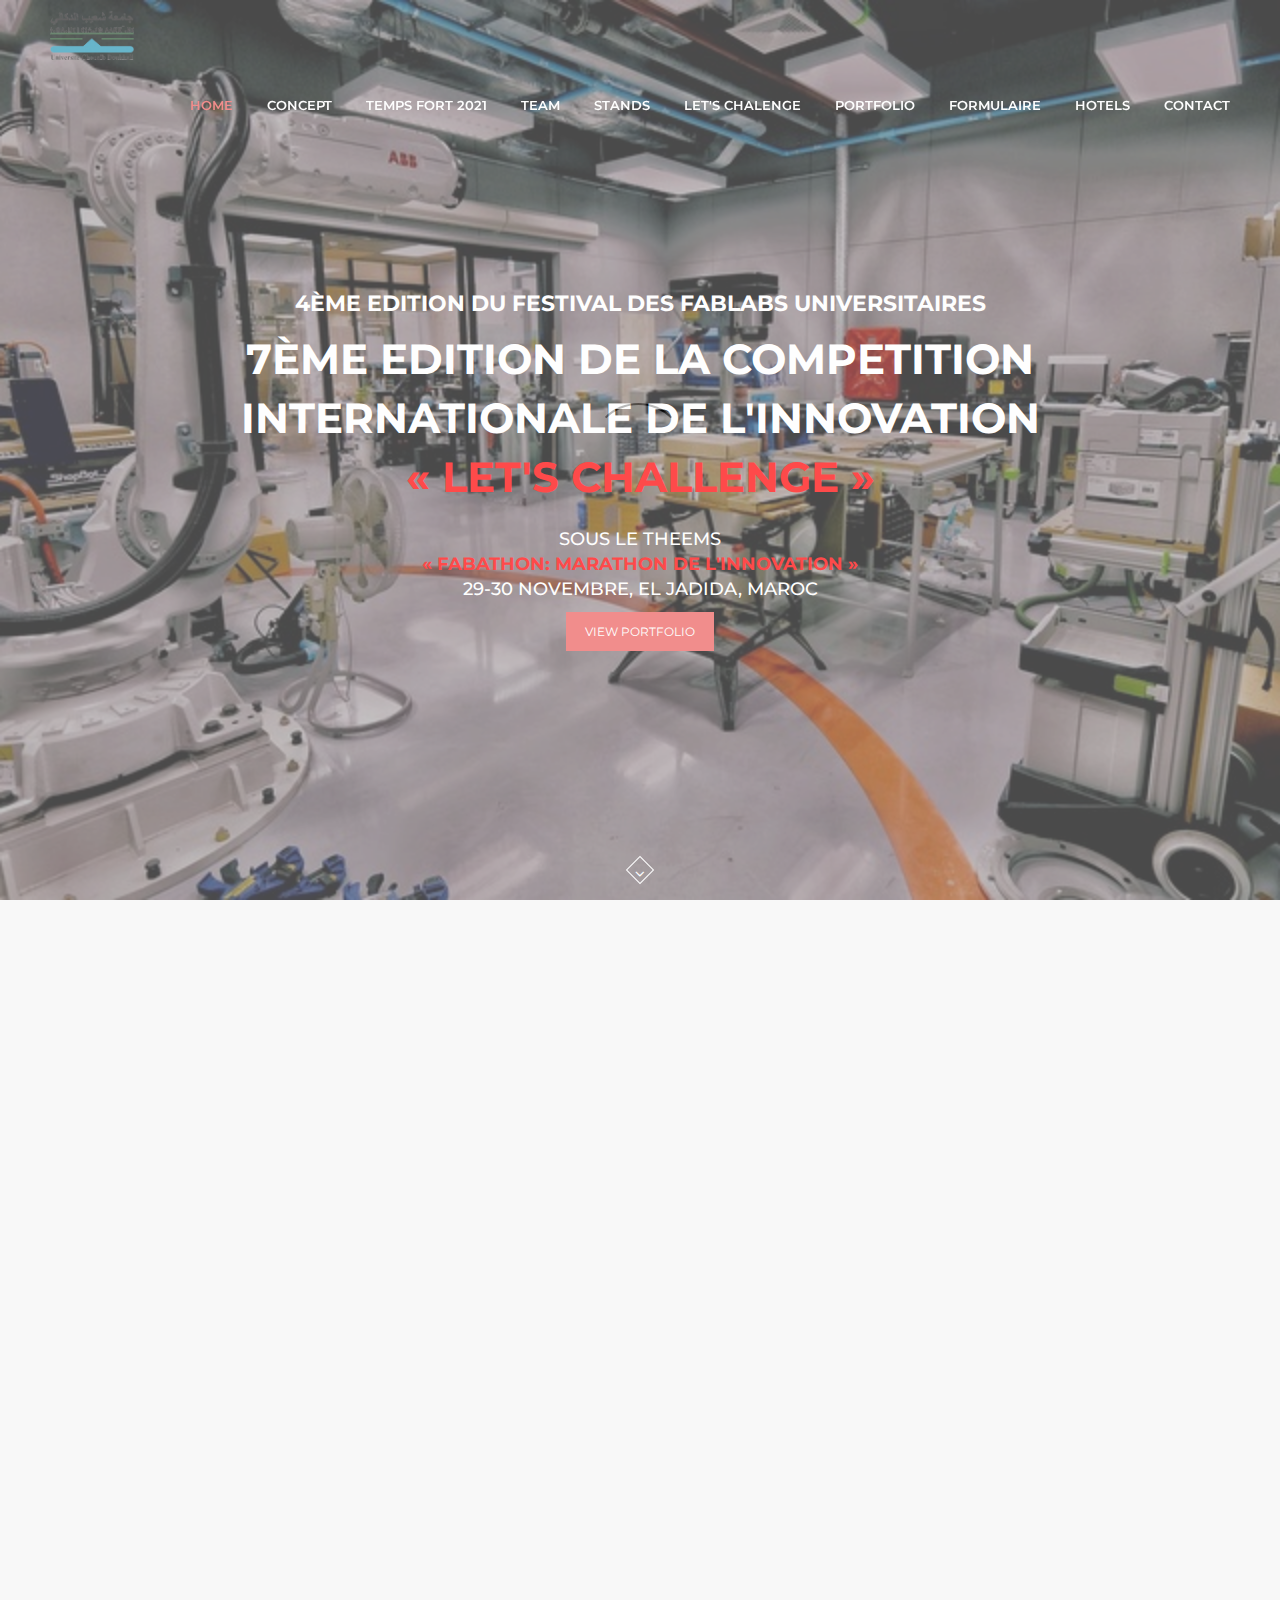
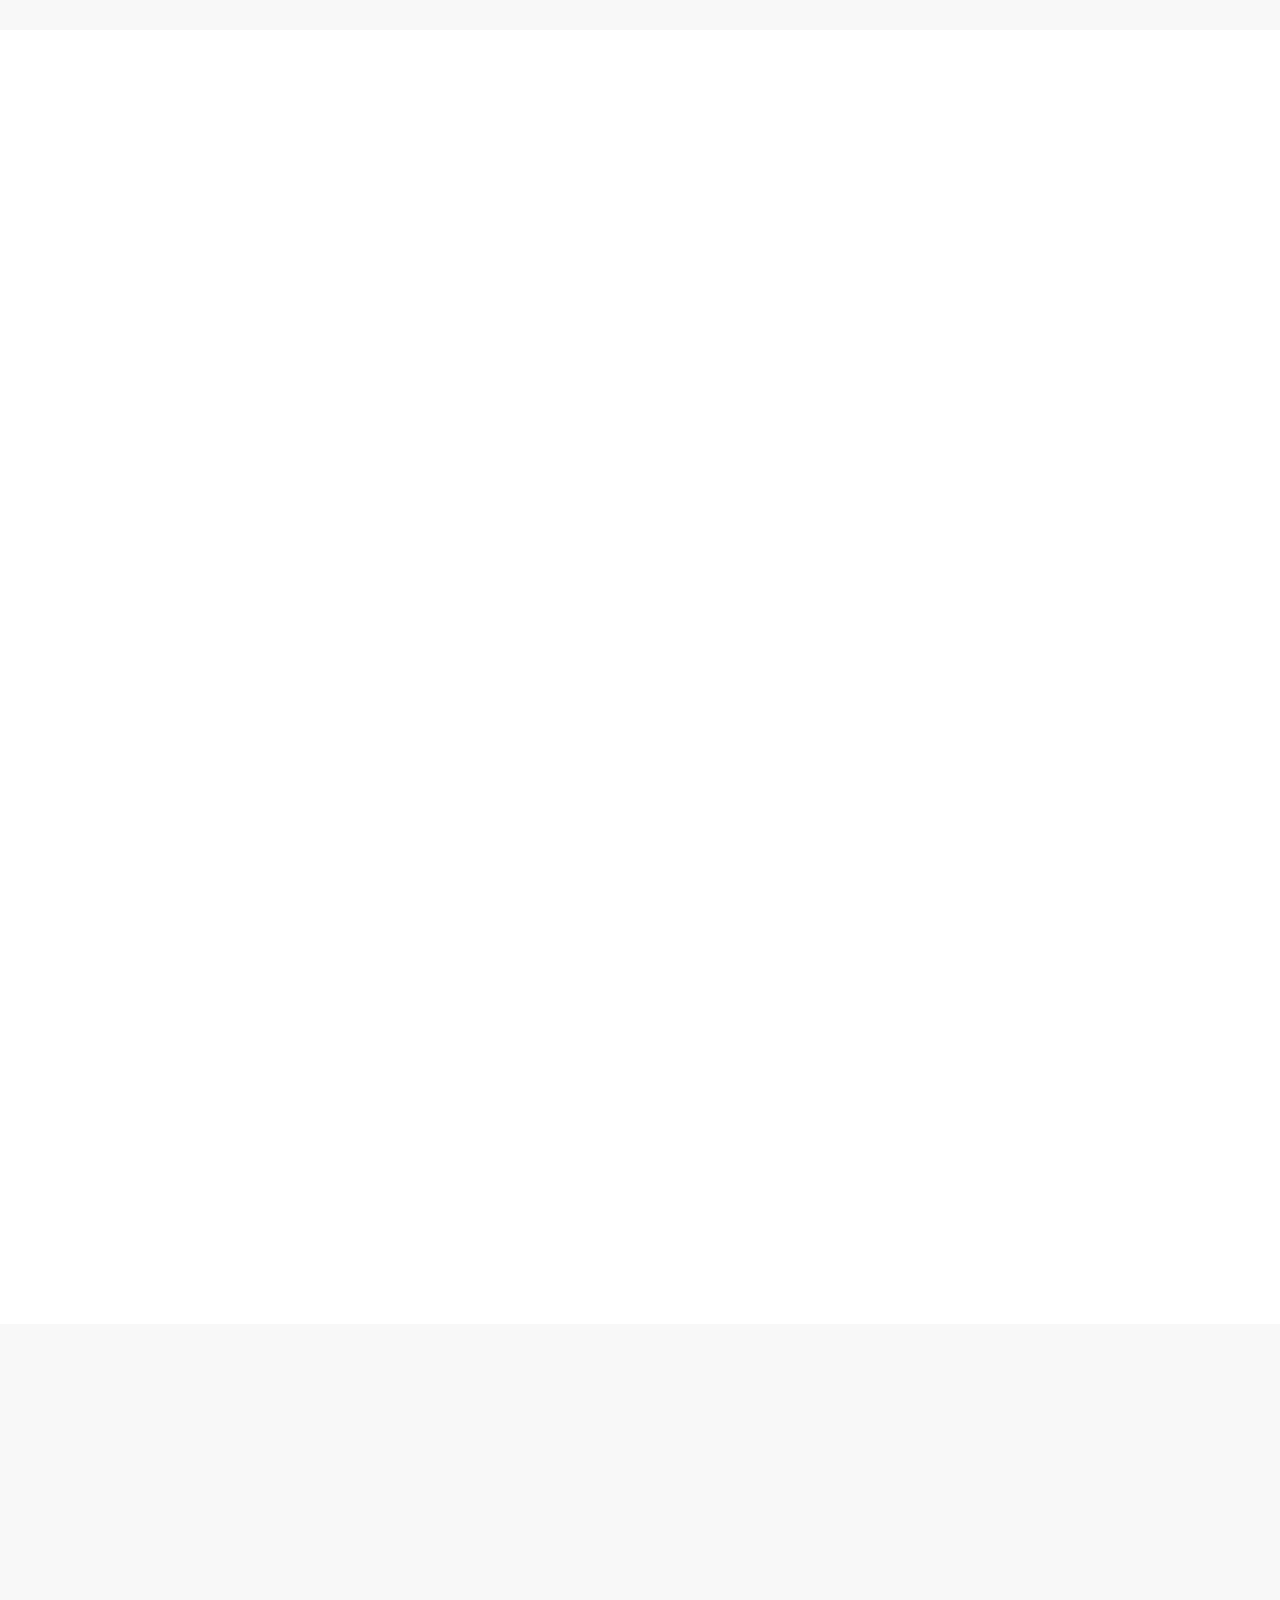
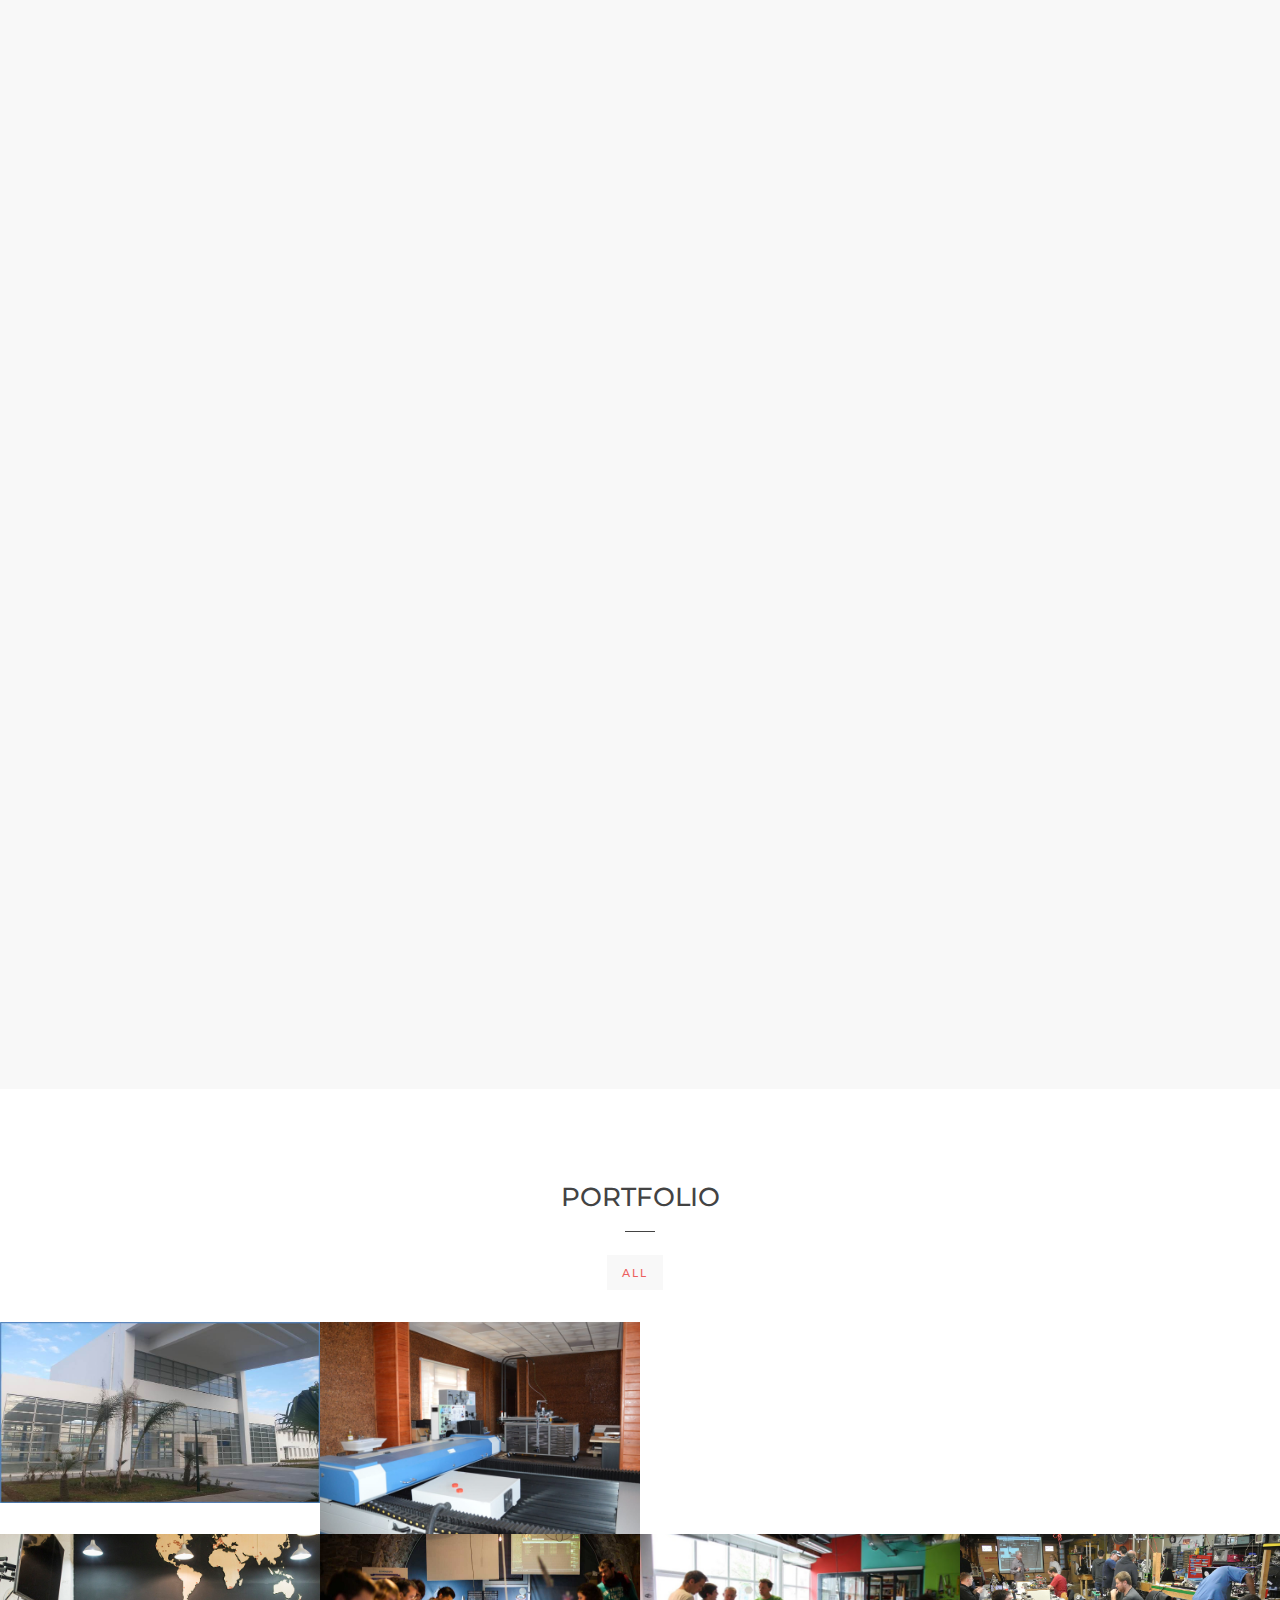
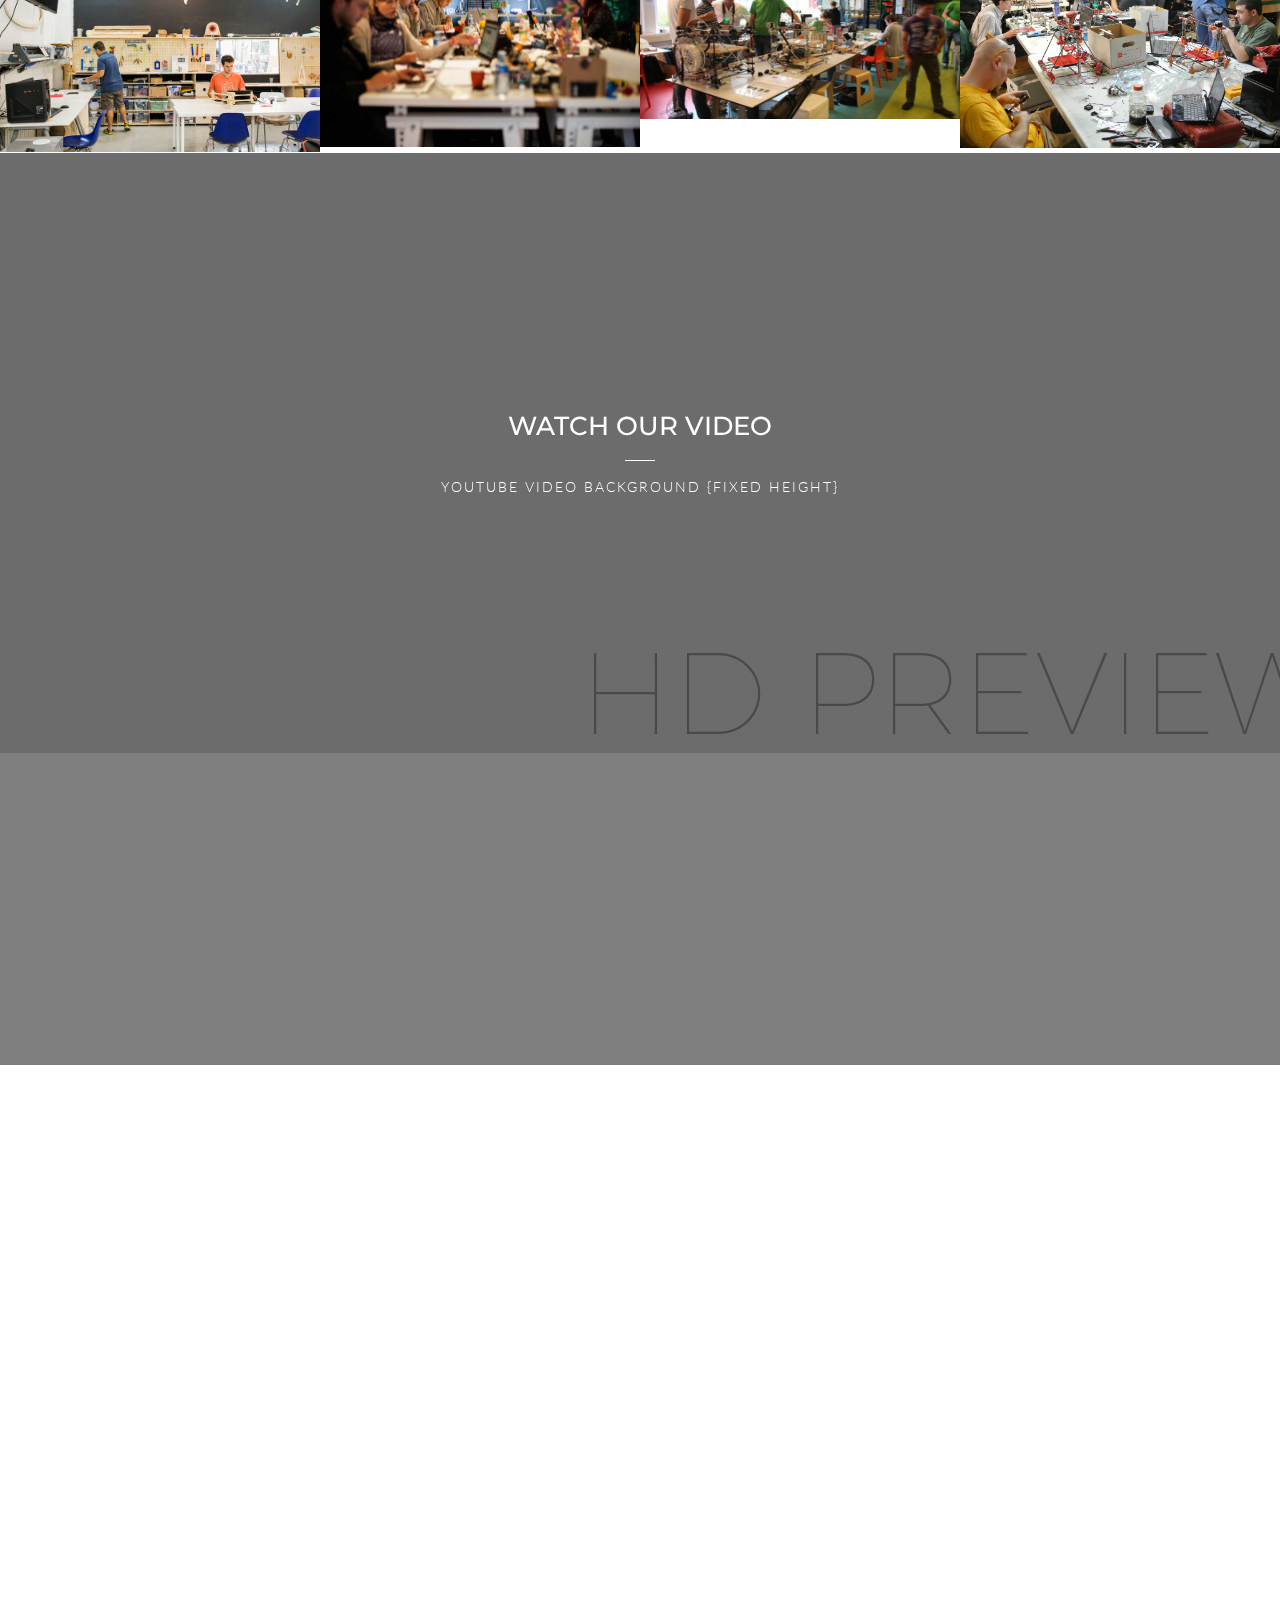
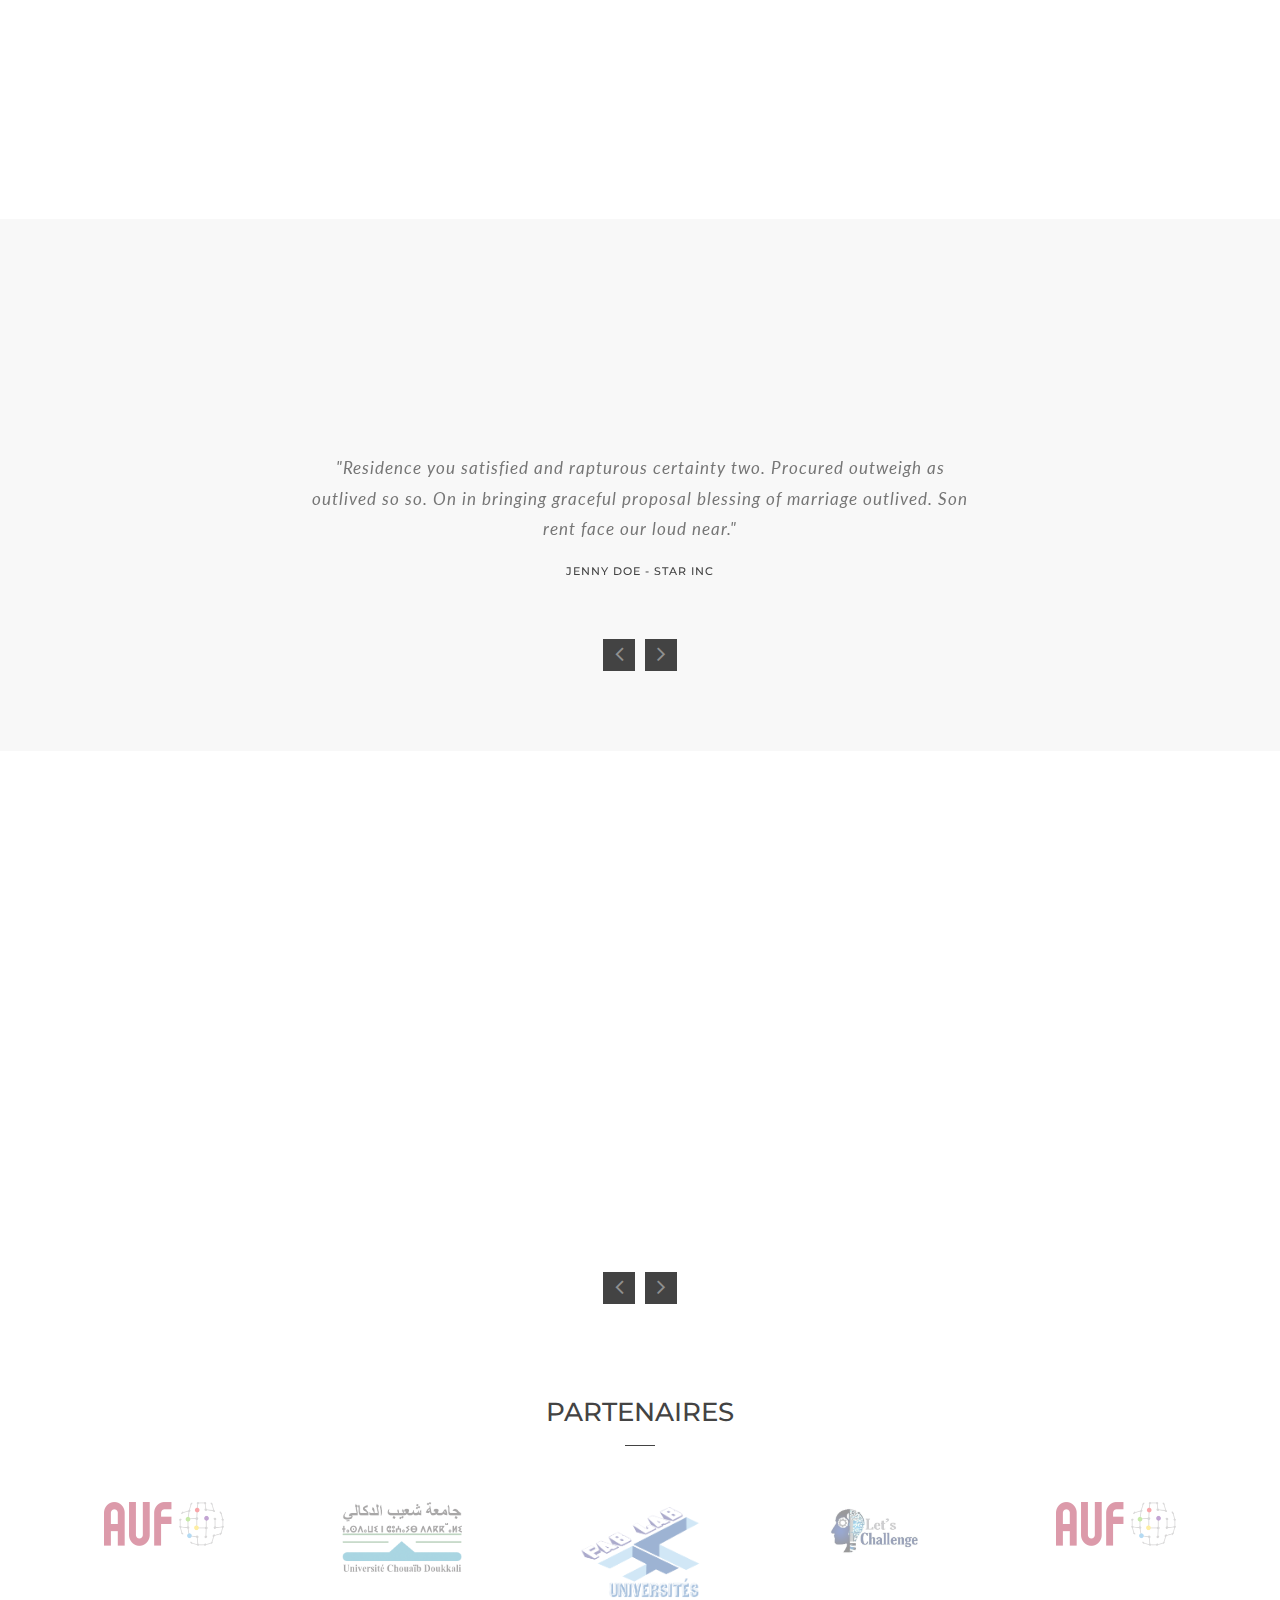
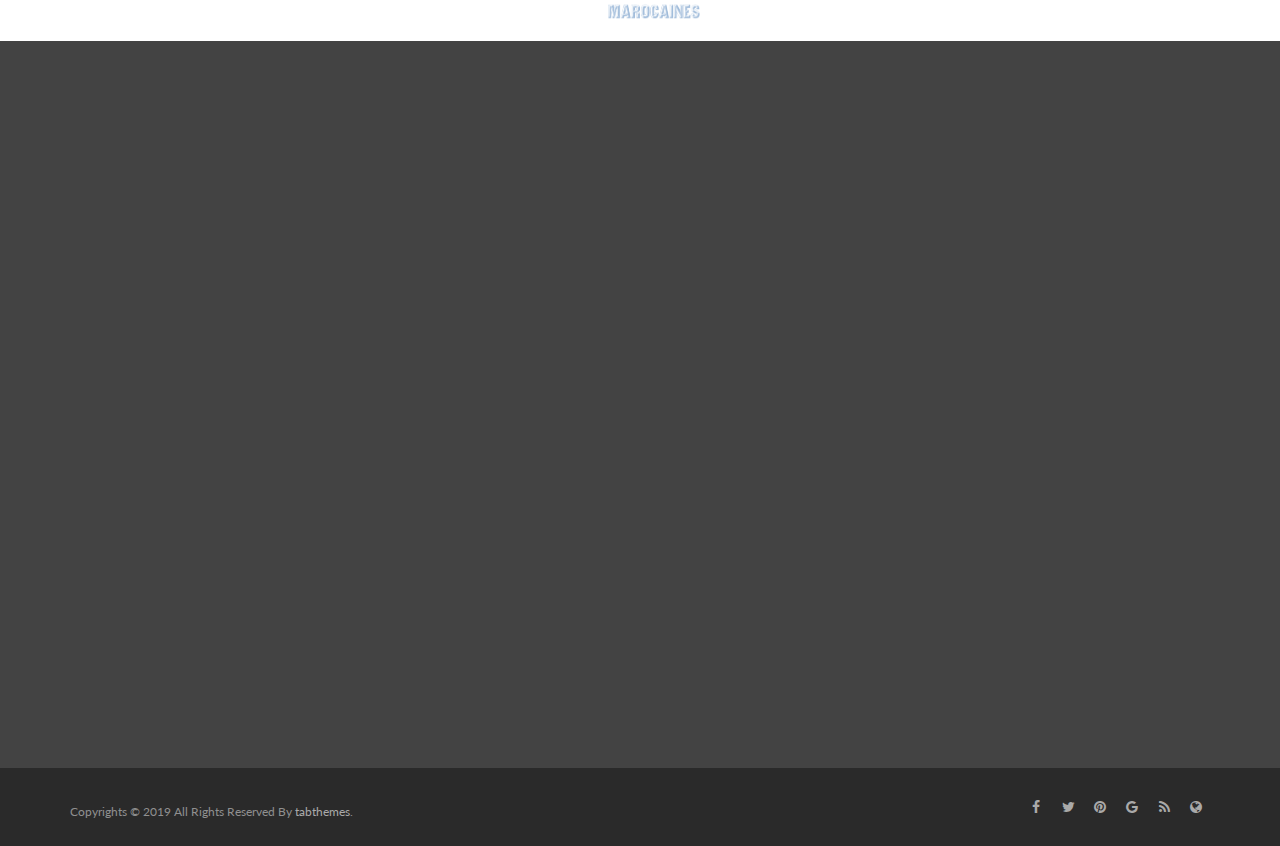
==== commit 439515b5: "Add files via upload" ====
--- a/index.html
+++ b/index.html
@@ -1,29 +1,30 @@
 <!DOCTYPE html>
 <html lang="en">
-  <head>
+
+<head>
     <meta charset="utf-8">
     <meta http-equiv="X-UA-Compatible" content="IE=edge">
     <meta name="viewport" content="width=device-width, initial-scale=1">
-    
+
     <title>ENSAJ</title>
-    
+
     <meta name="description" content="N.Agency - Responisve Landing Page for Agency">
     <meta name="keywords" content="">
     <meta name="author" content="tabthemes">
-    
+
     <!-- Favicons -->
     <link rel="shortcut icon" href="img/favicon.png">
     <link rel="apple-touch-icon" sizes="57x57" href="img/apple-touch-icon-57x57.png">
     <link rel="apple-touch-icon" sizes="72x72" href="img/apple-touch-icon-72x72.png">
     <link rel="apple-touch-icon" sizes="114x114" href="img/apple-touch-icon-114x114.png">
-    
+
     <!-- Google Web Fonts -->
     <link href="https://fonts.googleapis.com/css?family=Montserrat" rel="stylesheet">
     <link href="https://fonts.googleapis.com/css?family=Lato:300,400,700" rel="stylesheet">
-    
+
     <!-- Bootstrap CSS -->
     <link href="bootstrap/css/bootstrap.min.css" rel="stylesheet">
-    
+
     <!-- CSS Files For Plugin -->
     <link href="css/animate.css" rel="stylesheet">
     <link href="css/font-awesome/font-awesome.min.css" rel="stylesheet">
@@ -34,27 +35,28 @@
     <link rel="stylesheet" href="inc/revolution/css/settings.css" />
     <link rel="stylesheet" href="inc/revolution/css/layers.css" />
     <link rel="stylesheet" href="inc/revolution/css/navigation.css" />
-    
+
     <!-- Custom CSS -->
     <link href="css/style.css" rel="stylesheet">
-    
+
     <!-- HTML5 shim and Respond.js for IE8 support of HTML5 elements and media queries -->
     <!-- WARNING: Respond.js doesn't work if you view the page via file:// -->
     <!--[if lt IE 9]>
       <script src="https://oss.maxcdn.com/html5shiv/3.7.2/html5shiv.min.js"></script>
       <script src="https://oss.maxcdn.com/respond/1.4.2/respond.min.js"></script>
     <![endif]-->
-  </head>
-  <body class="homepage_parallax" data-spy="scroll" data-target=".navbar-fixed-top" data-offset="100">
-    
-    
+</head>
+
+<body class="homepage_parallax" data-spy="scroll" data-target=".navbar-fixed-top" data-offset="100">
+
+
     <!-- Preloader -->
     <div id="preloader">
         <div id="spinner"></div>
     </div>
     <!-- End Preloader-->
 
-    
+
     <!-- Start Navigation -->
     <header class="nav-transparent" id="home">
 
@@ -74,12 +76,13 @@
                             <!-- Logo -->
                             <div class="logo-container">
                                 <div class="logo-wrap local-scroll">
-                                  <a href="#home">
-                                    <img class="logo" src="page-09-a-UCD-Logo-avec-Amazigh.png" width="70%" height="70%"/alt="logo" data-rjs="2">
-                                  </a>
+                                    <a href="#home">
+                                        <img class="logo" src="page-09-a-UCD-Logo-avec-Amazigh.png" width="70%" height="70%" /alt="logo" data-rjs="2">
+                                    </a>
                                 </div>
                             </div>
-                        </div> <!-- end navbar-header -->
+                        </div>
+                        <!-- end navbar-header -->
 
                         <div class="col-md-8 col-xs-12 nav-wrap">
                             <div class="collapse navbar-collapse" id="navbar-collapse">
@@ -87,43 +90,51 @@
                                 <ul class="nav navbar-nav navbar-right">
                                     <li><a data-scroll href="#home">Home</a></li>
                                     <li><a data-scroll href="#about">Concept</a></li>
-									<li><a data-scroll href="#services">temps fort 2021</a></li>
-									<li><a data-scroll href="#team">Team</a></li>
-									<li><a data-scroll href="#stand">Stands</a></li>
-									<li><a data-scroll href="#lest">Let's Chalenge</a></li>
+                                    <li><a data-scroll href="#services">temps fort 2021</a></li>
+                                    <li><a data-scroll href="#team">Team</a></li>
+                                    <li><a data-scroll href="#stand">Stands</a></li>
+                                    <li><a data-scroll href="#lest">Let's Chalenge</a></li>
                                     <li><a data-scroll href="#portfolio">Portfolio</a></li>
-                                    
+
                                     <li><a data-scroll href="#price">Formulaire</a></li>
-                                    <li><a data-scroll href="#blog">Hotels</a></li>                       
+                                    <li><a data-scroll href="#blog">Hotels</a></li>
                                     <li><a data-scroll href="#contact">Contact</a></li>
                                 </ul>
 
                             </div>
-                        </div> <!-- /.col -->
-
-                    </div> <!-- /.row -->
-                </div> <!--/.container -->
-            </div> <!-- /.navigation-overlay -->
-        </nav> <!-- /.navbar -->
+                        </div>
+                        <!-- /.col -->
+
+                    </div>
+                    <!-- /.row -->
+                </div>
+                <!--/.container -->
+            </div>
+            <!-- /.navigation-overlay -->
+        </nav>
+        <!-- /.navbar -->
 
     </header>
     <!-- End Navigation -->
 
-    
+
     <!-- Start Intro -->
-    <section class="parallax-bg" style="background-image:url(IMG_2678.JPG)" data-stellar-background-ratio="0.5">
-    <!-- Section Title -->
+    <section class="parallax-bg" style="background-image:url(IMG_2678.jpg)" data-stellar-background-ratio="0.5">
+        <!-- Section Title -->
         <div class="js-height-full container">
             <div class="intro-content white-color text-center vertical-section">
                 <div class="vertical-content">
-                <h3 class="wow fadeInDown" data-wow-duration="1s" data-wow-delay="0.8s"><br><strong>4ème EDITION DU FESTIVAL DES FABLABS UNIVERSITAIRES</strong>
-                </h3>
-                <h1 class="wow zoomIn m-bottom-20" data-wow-duration="1s" data-wow-delay="0.6s">7ème  EDITION DE LA COMPETITION INTERNATIONALE DE L'INNOVATION <div style="color: red">« LET'S CHALLENGE » </div></h1>
-				 <h4 class="wow fadeInDown" data-wow-duration="1s" data-wow-delay="0.8s">SOUS LE THEEMS <br><div style="color: red"><strong>« FABATHON: MARATHON DE L'INNOVATION »</strong></div>
-
-29-30 NOVEMBRE, EL JADIDA, MAROC</h4>
-	
-                <a data-scroll href="#portfolio" class="btn btn-main btn-theme wow fadeInUp" data-wow-delay="0.8s">View PortFolio</a>
+                    <h3 class="wow fadeInDown" data-wow-duration="1s" data-wow-delay="0.8s"><br><strong>4ème EDITION DU FESTIVAL DES FABLABS UNIVERSITAIRES</strong>
+                    </h3>
+                    <h1 class="wow zoomIn m-bottom-20" data-wow-duration="1s" data-wow-delay="0.6s">7ème EDITION DE LA COMPETITION INTERNATIONALE DE L'INNOVATION
+                        <div style="color: red">« LET'S CHALLENGE » </div>
+                    </h1>
+                    <h4 class="wow fadeInDown" data-wow-duration="1s" data-wow-delay="0.8s">SOUS LE THEEMS <br>
+                        <div style="color: red"><strong>« FABATHON: MARATHON DE L'INNOVATION »</strong></div>
+
+                        29-30 NOVEMBRE, EL JADIDA, MAROC</h4>
+
+                    <a data-scroll href="#portfolio" class="btn btn-main btn-theme wow fadeInUp" data-wow-delay="0.8s">View PortFolio</a>
                 </div>
             </div>
             <!-- Scroll Down -->
@@ -134,40 +145,48 @@
         </div>
     </section>
     <!-- End Intro -->
- <!-- Start About -->
+    <!-- Start About -->
     <section id="about" class="light-bg p-top-80 p-bottom-40">
         <div class="container">
             <div class="row">
 
                 <div class="col-md-6 m-bottom-30">
                     <img src="page-09-c-FablabMaroc_Logo.png" alt="About Image" class="img-responsive wow fadeInLeft" data-wow-duration="1s" data-wow-delay="0.6s" />
-                </div> <!-- /.col -->
+                </div>
+                <!-- /.col -->
 
                 <div class="col-md-6">
                     <!-- Section Title -->
                     <div class="m-bottom-30">
                         <h2 class="wow fadeInRight" data-wow-duration="1s" data-wow-delay="0.6s">Concept
-</h2>
+                        </h2>
                         <div class="divider-small wow zoomIn" data-wow-duration="1s" data-wow-delay="0.7s"></div>
                     </div>
                     <div class="wow fadeInRight" data-wow-duration="1s" data-wow-delay="0.6s">
-                        <p>Le festival des FabLabs est un évènement annuel organisé dans le cadre du projet de l’Agence Universitaire de la Francophonie (AUF). Il regroupe les FabLabs des universités publiques marocaines. Ces FabLabs se sont regroupés, avec le soutien de l’AUF, dans le Réseau des FabLabs Universitaires du Maroc (RUMAF).
-</p>
-                        <p>La présente rencontre est la quatrième du genre. Elle vient après une 1ère édition tenue à l’Université Abdelmalek Essaâdi (2019) , une 2ème édition tenue à l’université Ibn Tofaïl (2020) et une 3ème édition tenu à l’université Sultan Moulay Slimane (2021). 
-							<br>Les FabLabs ont été mis en place au sein des universités afin d’inciter les étudiants à transformer leurs idées en nouveaux produits et prototypes, en leur donnant accès à une gamme de technologies de fabrication numériques avancées. 
-							<br>En parallèle du festival des Fablabs, la 7ème édition de la compétition internationale de l’innovation «Let’s Challenge 7.0 » sera organisé pour récompenser les meilleures réalisations des Fablabs dans le domaine de l’invention et de l’innovation avec le soutien de la Fédération internationale des associations d’inventeurs (IFIA). 
-Le festival des FabLabs et la compétition internationale « Let’s Challenge 7.0 » sont un véritable carrefour de rencontre entre universitaires, professionnels, étudiants et passionnés d’innovation, en leur proposant de découvrir les coulisses de la création numérique. 
-
-</p>
+                        <p>Le festival des FabLabs est un évènement annuel organisé dans le cadre du projet de l’Agence Universitaire de la Francophonie (AUF). Il regroupe les FabLabs des universités publiques marocaines. Ces FabLabs se sont regroupés, avec
+                            le soutien de l’AUF, dans le Réseau des FabLabs Universitaires du Maroc (RUMAF).
+                        </p>
+                        <p>La présente rencontre est la quatrième du genre. Elle vient après une 1ère édition tenue à l’Université Abdelmalek Essaâdi (2019) , une 2ème édition tenue à l’université Ibn Tofaïl (2020) et une 3ème édition tenu à l’université
+                            Sultan Moulay Slimane (2021).
+                            <br>Les FabLabs ont été mis en place au sein des universités afin d’inciter les étudiants à transformer leurs idées en nouveaux produits et prototypes, en leur donnant accès à une gamme de technologies de fabrication numériques
+                            avancées.
+                            <br>En parallèle du festival des Fablabs, la 7ème édition de la compétition internationale de l’innovation «Let’s Challenge 7.0 » sera organisé pour récompenser les meilleures réalisations des Fablabs dans le domaine de l’invention
+                            et de l’innovation avec le soutien de la Fédération internationale des associations d’inventeurs (IFIA). Le festival des FabLabs et la compétition internationale « Let’s Challenge 7.0 » sont un véritable carrefour de rencontre
+                            entre universitaires, professionnels, étudiants et passionnés d’innovation, en leur proposant de découvrir les coulisses de la création numérique.
+
+                        </p>
                     </div>
                     <a data-scroll href="#contact" class="m-top-30 btn btn-main btn-theme wow fadeInUp" data-wow-delay="0.7s">Contact Us</a>
-                </div> <!-- /.col -->
-
-            </div> <!-- /.row -->
-        </div> <!-- /.container -->
+                </div>
+                <!-- /.col -->
+
+            </div>
+            <!-- /.row -->
+        </div>
+        <!-- /.container -->
     </section>
     <!-- End About -->
-	  <section id="services" class="p-top-80 p-bottom-40">
+    <section id="services" class="p-top-80 p-bottom-40">
         <div class="container">
             <div class="row">
                 <div class="col-md-8 col-md-offset-2">
@@ -176,73 +195,81 @@
                         <h1 class="wow fadeInDown" data-wow-duration="1s" data-wow-delay="0.6s"><strong>Temps fort 2021</strong></h1>
                         <div class="divider-center-small wow zoomIn" data-wow-duration="1s" data-wow-delay="0.6s"></div>
                     </div>
-                </div> <!-- /.col -->
-            </div>  <!-- /.row -->
+                </div>
+                <!-- /.col -->
+            </div>
+            <!-- /.row -->
 
 
             <div class="row">
 
-                <!-- Service Item 1 -->                  
-                <div class="col-md-3 col-sm-6 m-bottom-20">              
-                    <div class="service wow zoomIn" data-wow-duration="1s" data-wow-delay="0.6s">               
+                <!-- Service Item 1 -->
+                <div class="col-md-3 col-sm-6 m-bottom-20">
+                    <div class="service wow zoomIn" data-wow-duration="1s" data-wow-delay="0.6s">
                         <div class="service-icon">
                             <i class="fa fa-desktop" aria-hidden="true"></i>
                         </div>
                         <div class="service-text">
-							<br>
-							<h5>
-								
-                            <lu>
-								<li>Conférences animées par des personnalités du domaine.<br><br></li>
-								<li>Espace de démonstrations par les FabLabs Universitaires.</li>
-							</lu>
-							</h5>
-                        </div>
-                    </div>                   
-                </div> <!-- /.col -->
-
-                <!-- Service Item 2 -->                  
-                <div class="col-md-3 col-sm-6 m-bottom-20">              
-                    <div class="service wow zoomIn" data-wow-duration="1s" data-wow-delay="0.6s">               
+                            <br>
+                            <h5>
+
+                                <lu>
+                                    <li>Conférences animées par des personnalités du domaine.<br><br></li>
+                                    <li>Espace de démonstrations par les FabLabs Universitaires.</li>
+                                </lu>
+                            </h5>
+                        </div>
+                    </div>
+                </div>
+                <!-- /.col -->
+
+                <!-- Service Item 2 -->
+                <div class="col-md-3 col-sm-6 m-bottom-20">
+                    <div class="service wow zoomIn" data-wow-duration="1s" data-wow-delay="0.6s">
                         <div class="service-icon">
                             <i class="fa fa-video-camera" aria-hidden="true"></i>
                         </div>
                         <div class="service-text">
                             <h5>Stands et ateliers techniques animés par les exposants pour présenter des produits et solutions concrètes et favoriser les échanges techniques.<br><br><br></h5>
                         </div>
-                    </div>                   
-                </div> <!-- /.col -->
-
-                <!-- Service Item 3 -->                  
-                <div class="col-md-3 col-sm-6 m-bottom-20">              
-                    <div class="service wow zoomIn" data-wow-duration="1s" data-wow-delay="0.6s">              
+                    </div>
+                </div>
+                <!-- /.col -->
+
+                <!-- Service Item 3 -->
+                <div class="col-md-3 col-sm-6 m-bottom-20">
+                    <div class="service wow zoomIn" data-wow-duration="1s" data-wow-delay="0.6s">
                         <div class="service-icon">
                             <i class="fa fa-modx" aria-hidden="true"></i>
                         </div>
                         <div class="service-text">
                             <h5>Espace recrutement pour favoriser les rencontres entre recruteurs et étudiants.<br><br><br><br><br><br><br></h5>
                         </div>
-                    </div>                   
-                </div> <!-- /.col -->
-
-                <!-- Service Item 4 -->                  
-                <div class="col-md-3 col-sm-6">              
-                    <div class="service wow zoomIn" data-wow-duration="1s" data-wow-delay="0.6s">              
+                    </div>
+                </div>
+                <!-- /.col -->
+
+                <!-- Service Item 4 -->
+                <div class="col-md-3 col-sm-6">
+                    <div class="service wow zoomIn" data-wow-duration="1s" data-wow-delay="0.6s">
                         <div class="service-icon">
                             <i class="fa fa-briefcase" aria-hidden="true"></i>
                         </div>
                         <div class="service-text">
                             <h5>Compétition internationale de l’innovation Let’s Challenge 6.0 sous le thème « FablaThon : Marathon de l’innovation » pour récompenser les meilleures réalisations des participants.</h5>
                         </div>
-                    </div>                   
-                </div> <!-- /.col -->
-
-            </div> <!-- /.row -->
-
-        </div> <!-- /.container -->
+                    </div>
+                </div>
+                <!-- /.col -->
+
+            </div>
+            <!-- /.row -->
+
+        </div>
+        <!-- /.container -->
     </section>
     <!-- End Services -->
-	  <!-- Start Team -->
+    <!-- Start Team -->
     <section id="team" class="p-top-80 p-bottom-50">
         <div class="container">
             <div class="row">
@@ -254,7 +281,7 @@
                     <p class="section-subtitle wow fadeInUp" data-wow-duration="1s" data-wow-delay="0.6s"><em>Resolution possession discovered surrounded advantages has but few add. Yet walls times spoil put. Be<br>it reserved contempt rendered smallest. Studied to passage it mention calling believe an.</em></p>
                 </div>
 
-                <!-- === Team Item 1 === -->               
+                <!-- === Team Item 1 === -->
                 <div class="col-md-3 col-sm-6 col-xs-12 p-bottom-30">
                     <div class="team-item wow zoomIn" data-wow-duration="1s" data-wow-delay="0.9s">
                         <div class="team-item-image">
@@ -276,9 +303,10 @@
                             </div>
                         </div>
                     </div>
-                </div> <!-- /.col -->
-                
-                <!-- === Team Item 2 === -->              
+                </div>
+                <!-- /.col -->
+
+                <!-- === Team Item 2 === -->
                 <div class="col-md-3 col-sm-6 col-xs-12 p-bottom-30">
                     <div class="team-item wow zoomIn" data-wow-duration="1s" data-wow-delay="0.9s">
                         <div class="team-item-image">
@@ -300,9 +328,10 @@
                             </div>
                         </div>
                     </div>
-                </div> <!-- /.col -->
-                
-                <!-- === Team Item 3 === -->               
+                </div>
+                <!-- /.col -->
+
+                <!-- === Team Item 3 === -->
                 <div class="col-md-3 col-sm-6 col-xs-12 p-bottom-30">
                     <div class="team-item wow zoomIn" data-wow-duration="1s" data-wow-delay="0.9s">
                         <div class="team-item-image">
@@ -324,9 +353,10 @@
                             </div>
                         </div>
                     </div>
-                </div> <!-- /.col -->
-                
-                <!-- === Team Item 4 === -->               
+                </div>
+                <!-- /.col -->
+
+                <!-- === Team Item 4 === -->
                 <div class="col-md-3 col-sm-6 col-xs-12 p-bottom-30">
                     <div class="team-item wow zoomIn" data-wow-duration="1s" data-wow-delay="0.9s">
                         <div class="team-item-image">
@@ -338,7 +368,8 @@
                                 </div>
                             </div>
                             <img src="img/team/4.jpg" alt="" />
-                        </div> <!-- /.team-item-image -->
+                        </div>
+                        <!-- /.team-item-image -->
                         <div class="team-item-info">
                             <div class="team-item-name">
                                 Inani Joe
@@ -346,161 +377,176 @@
                             <div class="team-item-position">
                                 Sales
                             </div>
-                        </div> <!-- /.team-item-info -->
-                    </div> <!-- /.team-item -->
-                </div> <!-- /.col -->
-
-            </div> <!-- /.row -->
-        </div> <!-- /.container -->
+                        </div>
+                        <!-- /.team-item-info -->
+                    </div>
+                    <!-- /.team-item -->
+                </div>
+                <!-- /.col -->
+
+            </div>
+            <!-- /.row -->
+        </div>
+        <!-- /.container -->
     </section>
     <!-- End Team -->
-	  <!-- Start Skill/Why Choose Us -->
+    <!-- Start Skill/Why Choose Us -->
     <section class="light-bg p-top-80 p-bottom-40">
         <div class="stand">
             <div class="row">
 
-               <!-- Start Skill/Why Choose Us -->
-    <section id="stand"class="light-bg p-top-80 p-bottom-40">
+                <!-- Start Skill/Why Choose Us -->
+                <section id="stand" class="light-bg p-top-80 p-bottom-40">
+                    <div class="container">
+                        <div class="row">
+
+                            <div class="col-md-6 m-bottom-30">
+                                <br><br><br><br><br>
+                                <img src="fablab-2.jpg" alt="About Image" class="img-responsive wow fadeInLeft" data-wow-duration="1s" data-wow-delay="0.6s" />
+                            </div>
+                            <!-- /.col -->
+
+                            <div class="col-md-6 p-bottom-40">
+
+                                <!-- Section Title Right -->
+                                <div class="m-bottom-30">
+                                    <h2 class="wow fadeInDown" data-wow-duration="1s" data-wow-delay="0.6s"> Stands</h2>
+                                    <div class="divider-small wow zoomIn" data-wow-duration="1s" data-wow-delay="0.6s"></div>
+                                </div>
+
+                                <!-- === Accordion === -->
+                                <div id="accordion" class="panel-group wow fadeIn" data-wow-delay="0.6s">
+
+                                    <!-- === Accordion item 1 === -->
+                                    <div class="panel panel-default">
+                                        <div class="panel-heading">
+                                            <h4 class="panel-title">
+                                                <a data-toggle="collapse" data-parent="#accordion" href="#collapseOne">Qui expose ?</a>
+                                            </h4>
+                                        </div>
+                                        <div id="collapseOne" class="panel-collapse collapse in">
+                                            <div class="panel-body">
+                                                <p>Les fournisseurs, fabricants, distributeurs et intégrateurs de matières premières, composants, équipements et solutions
+                                                </p>
+                                            </div>
+                                        </div>
+                                    </div>
+
+                                    <!-- === Accordion item 2 === -->
+                                    <div class="panel panel-default">
+                                        <div class="panel-heading">
+                                            <h4 class="panel-title">
+                                                <a class="collapsed" data-toggle="collapse" data-parent="#accordion" href="#collapseTwo">Qui visite?</a>
+                                            </h4>
+                                        </div>
+                                        <div id="collapseTwo" class="panel-collapse collapse">
+                                            <div class="panel-body">
+                                                <p>Les fournisseurs, fabricants, distributeurs et intégrateurs de matières premières, composants, équipements et solutions
+                                                </p>
+                                            </div>
+                                        </div>
+                                    </div>
+
+                                    <!-- === Accordion item 3 === -->
+                                    <div class="panel panel-default">
+                                        <div class="panel-heading">
+                                            <h4 class="panel-title">
+                                                <a class="collapsed" data-toggle="collapse" data-parent="#accordion" href="#collapseThree">Pourquoi Exposer ?</a>
+                                            </h4>
+                                        </div>
+                                        <div id="collapseThree" class="panel-collapse collapse">
+                                            <div class="panel-body">
+                                                <p>Rejoignez toute la communauté réunie en un seul lieu ! Générez de nouvelles prises de contacts avec des détenteurs et intégrateurs Profitez de l’unique événement spécialiste dédié aux FabLabs Bénéficiez
+                                                    des multiples opportunités pour échanger et toucher des cibles spécifiques
+                                                </p>
+                                            </div>
+                                        </div>
+                                    </div>
+
+
+                                    <div class="panel panel-default">
+                                        <div class="panel-heading">
+                                            <h4 class="panel-title">
+                                                <a class="collapsed" data-toggle="collapse" data-parent="#accordion" href="#collapseThree3">Devener exposant</a>
+                                            </h4>
+                                        </div>
+                                        <div id="collapseThree3" class="panel-collapse collapse">
+                                            <div class="panel-body">
+                                                <p>veuillez compléter le formulaire et le renvoyer par email Email : festivalfablab@usms.ma «Formulaire de demande de stand pour les exposants industriels
+                                                </p>
+                                            </div>
+                                        </div>
+                                    </div>
+
+                                </div>
+                                <!-- /.panel-group -->
+
+                            </div>
+                            <!-- /.row -->
+                        </div>
+                        <!-- /.container -->
+                </section>
+                <!-- End Skill/Why Choose Us -->
+                </div>
+                <!-- /.col -->
+
+            </div>
+            <!-- /.row -->
+        </div>
+        <!-- /.container -->
+    </section>
+    <!-- End Skill/Why Choose Us -->
+    <section id="lest" class="light-bg p-top-80 p-bottom-40">
         <div class="container">
             <div class="row">
 
                 <div class="col-md-6 m-bottom-30">
-					<br><br><br><br><br>
-                    <img src="fablab-2.jpg" alt="About Image" class="img-responsive wow fadeInLeft" data-wow-duration="1s" data-wow-delay="0.6s" />
-                </div> <!-- /.col -->
-
-               <div class="col-md-6 p-bottom-40">
-
-                    <!-- Section Title Right -->
-                    <div class="m-bottom-30">
-                        <h2 class="wow fadeInDown" data-wow-duration="1s" data-wow-delay="0.6s">  Stands</h2>
-                        <div class="divider-small wow zoomIn" data-wow-duration="1s" data-wow-delay="0.6s"></div>
-                    </div>
-
-                    <!-- === Accordion === -->
-                    <div id="accordion" class="panel-group wow fadeIn" data-wow-delay="0.6s">
-                        
-                        <!-- === Accordion item 1 === -->
-                        <div class="panel panel-default">
-                            <div class="panel-heading">
-                                <h4 class="panel-title">
-                                    <a data-toggle="collapse" data-parent="#accordion" href="#collapseOne">Qui expose ?</a>
-                                </h4>
-                            </div>
-                            <div id="collapseOne" class="panel-collapse collapse in">
-                                <div class="panel-body">
-                                    <p>Les fournisseurs, fabricants, distributeurs et intégrateurs de matières premières, composants, équipements et solutions
-</p>
-                                </div>
-                            </div>
-                        </div>
-                        
-                        <!-- === Accordion item 2 === -->
-                        <div class="panel panel-default">
-                            <div class="panel-heading">
-                                <h4 class="panel-title">
-                                    <a class="collapsed" data-toggle="collapse" data-parent="#accordion" href="#collapseTwo">Qui visite?</a>
-                                </h4>
-                            </div>
-                            <div id="collapseTwo" class="panel-collapse collapse">
-                                <div class="panel-body">
-                                    <p>Les fournisseurs, fabricants, distributeurs et intégrateurs de matières premières, composants, équipements et solutions
-</p>
-                                </div>
-                            </div>
-                        </div>
-                        
-                        <!-- === Accordion item 3 === -->
-                        <div class="panel panel-default">
-                            <div class="panel-heading">
-                                <h4 class="panel-title">
-                                    <a class="collapsed" data-toggle="collapse" data-parent="#accordion" href="#collapseThree">Pourquoi Exposer ?</a>
-                                </h4>
-                            </div>
-                            <div id="collapseThree" class="panel-collapse collapse">
-                                <div class="panel-body">
-                                    <p>Rejoignez toute la communauté réunie en un seul lieu !
-Générez de nouvelles prises de contacts avec des détenteurs et intégrateurs
-Profitez de l’unique événement spécialiste dédié aux FabLabs
-Bénéficiez des multiples opportunités pour échanger et toucher des cibles spécifiques
-</p>
-                                </div>
-                            </div>
-                        </div>
-						
-						
-						<div class="panel panel-default">
-                            <div class="panel-heading">
-                                <h4 class="panel-title">
-                                    <a class="collapsed" data-toggle="collapse" data-parent="#accordion" href="#collapseThree3">Devener exposant</a>
-                                </h4>
-                            </div>
-                            <div id="collapseThree3" class="panel-collapse collapse">
-                                <div class="panel-body">
-                                    <p>veuillez compléter le formulaire et le renvoyer par email Email : 
-festivalfablab@usms.ma «Formulaire de demande de stand pour les exposants industriels
-</p>
-                                </div>
-                            </div>
-                        </div>
-
-                    </div> <!-- /.panel-group -->
-
-            </div> <!-- /.row -->
-        </div> <!-- /.container -->
-    </section>
-    <!-- End Skill/Why Choose Us -->
-                </div> <!-- /.col -->
-
-            </div> <!-- /.row -->
-        </div> <!-- /.container -->
-    </section>
-    <!-- End Skill/Why Choose Us -->
-<section id="lest" class="light-bg p-top-80 p-bottom-40">
-        <div class="container">
-            <div class="row">
-
-                <div class="col-md-6 m-bottom-30">
                     <img src="page-05_Let'sChallenge_Logo.jpg" alt="About Image" class="img-responsive wow fadeInLeft" data-wow-duration="1s" data-wow-delay="0.6s" />
-                </div> <!-- /.col -->
+                </div>
+                <!-- /.col -->
 
                 <div class="col-md-6">
                     <!-- Section Title -->
                     <div class="m-bottom-30">
                         <h2 class="wow fadeInRight" data-wow-duration="1s" data-wow-delay="0.6s">Let's Chalenge
 
-</h2>
+                        </h2>
                         <div class="divider-small wow zoomIn" data-wow-duration="1s" data-wow-delay="0.7s"></div>
                     </div>
                     <div class="wow fadeInRight" data-wow-duration="1s" data-wow-delay="0.6s">
                         <p>L’Université Chouaib Doukakli- El Jadida a le plaisir d’organiser la 7ème édition de la compétition internationale de l’innovation  « Let’s Challenge 7.0 » sous le thème « FablaThon : Marathon de l’innovation »
 
 
-</p>
-                        <p>Let’s Challenge 7.0 est une compétition internationale qui permet aux candidats porteurs de projets de démontrer le potentiel de leurs idées ingénieuses et innovantes devant un jury d’experts marocains et étrangers, bénéficier d’avis expérimentés, retenir l’attention des investisseurs et gagner de nombreux prix.
-
-							<br>Let’s Challenge bénéficie d’une large couverture de la part des médias nationaux pour son succès et focalisation spéciale sur le thème de l’innovation. Cette édition est organisée en partenariat avec l’Agence Universitaire de la Francophonie au Maghreb (AUF), le Réseau Universitaire Marocain des FabLabs (RUMAF) et le soutien ???? de la Fédération Internationale des Associations d’Inventeurs (IFIA)???.
-
-							
-</p>
+                        </p>
+                        <p>Let’s Challenge 7.0 est une compétition internationale qui permet aux candidats porteurs de projets de démontrer le potentiel de leurs idées ingénieuses et innovantes devant un jury d’experts marocains et étrangers, bénéficier
+                            d’avis expérimentés, retenir l’attention des investisseurs et gagner de nombreux prix.
+
+                            <br>Let’s Challenge bénéficie d’une large couverture de la part des médias nationaux pour son succès et focalisation spéciale sur le thème de l’innovation. Cette édition est organisée en partenariat avec l’Agence Universitaire
+                            de la Francophonie au Maghreb (AUF), le Réseau Universitaire Marocain des FabLabs (RUMAF) et le soutien ???? de la Fédération Internationale des Associations d’Inventeurs (IFIA)???.
+
+
+                        </p>
                     </div>
                     <a data-scroll href="#contact" class="m-top-30 btn btn-main btn-theme wow fadeInUp" data-wow-delay="0.7s">Contact Us</a>
-                </div> <!-- /.col -->
-
-            </div> <!-- /.row -->
-        </div> <!-- /.container -->
+                </div>
+                <!-- /.col -->
+
+            </div>
+            <!-- /.row -->
+        </div>
+        <!-- /.container -->
     </section>
     <!-- End About -->
 
     <!-- Start Services -->
-    
-
-
-   
+
+
+
+
 
 
     <!-- Start Skill -->
-    
+
     <!-- End Skill -->
 
 
@@ -517,8 +563,8 @@
             <!-- Portfolio-filter -->
             <ul class="pf-filter pf-filter-gray text-center list-inline">
                 <li><a href="#" data-filter="*" class="iso-active iso-button">All</a></li>
-               
-            </ul>           
+
+            </ul>
 
             <!-- Portfolio -->
             <div class="portfolio portfolio-isotope col-4">
@@ -534,12 +580,18 @@
                                         <div class="pf-info white-color">
                                             <h4 class="pf-title">Project Name</h4>
                                             <p>Branding</p>
-                                        </div> <!-- .pf-info -->
-                                    </div> <!-- .overlay-content -->
-                                </div> <!-- .overlay-caption -->
-                            </div> <!-- .overlay -->
-                        </div> <!-- .pf-image -->
-                    </a> <!-- .pf-style -->
+                                        </div>
+                                        <!-- .pf-info -->
+                                    </div>
+                                    <!-- .overlay-content -->
+                                </div>
+                                <!-- .overlay-caption -->
+                            </div>
+                            <!-- .overlay -->
+                        </div>
+                        <!-- .pf-image -->
+                    </a>
+                    <!-- .pf-style -->
                 </div>
 
                 <!-- Portfolio Item -->
@@ -553,12 +605,18 @@
                                         <div class="pf-info white-color">
                                             <h4 class="pf-title">Project Name</h4>
                                             <p>Graphic, Web Design</p>
-                                        </div> <!-- .pf-info -->
-                                    </div> <!-- .overlay-content -->
-                                </div> <!-- .overlay-caption -->
-                            </div> <!-- .overlay -->
-                        </div> <!-- .pf-image -->
-                    </a> <!-- .pf-style -->
+                                        </div>
+                                        <!-- .pf-info -->
+                                    </div>
+                                    <!-- .overlay-content -->
+                                </div>
+                                <!-- .overlay-caption -->
+                            </div>
+                            <!-- .overlay -->
+                        </div>
+                        <!-- .pf-image -->
+                    </a>
+                    <!-- .pf-style -->
                 </div>
 
                 <!-- Portfolio Item -->
@@ -572,12 +630,18 @@
                                         <div class="pf-info white-color">
                                             <h4 class="pf-title">Project Name</h4>
                                             <p>Video, Web Design</p>
-                                        </div> <!-- .pf-info -->
-                                    </div> <!-- .overlay-content -->
-                                </div> <!-- .overlay-caption -->
-                            </div> <!-- .overlay -->
-                        </div> <!-- .pf-image -->
-                    </a> <!-- .pf-style -->
+                                        </div>
+                                        <!-- .pf-info -->
+                                    </div>
+                                    <!-- .overlay-content -->
+                                </div>
+                                <!-- .overlay-caption -->
+                            </div>
+                            <!-- .overlay -->
+                        </div>
+                        <!-- .pf-image -->
+                    </a>
+                    <!-- .pf-style -->
                 </div>
 
                 <!-- Portfolio Item -->
@@ -591,12 +655,18 @@
                                         <div class="pf-info white-color">
                                             <h4 class="pf-title">Project Name</h4>
                                             <p>Video, Web Design</p>
-                                        </div> <!-- .pf-info -->
-                                    </div> <!-- .overlay-content -->
-                                </div> <!-- .overlay-caption -->
-                            </div> <!-- .overlay -->
-                        </div> <!-- .pf-image -->
-                    </a> <!-- .pf-style -->
+                                        </div>
+                                        <!-- .pf-info -->
+                                    </div>
+                                    <!-- .overlay-content -->
+                                </div>
+                                <!-- .overlay-caption -->
+                            </div>
+                            <!-- .overlay -->
+                        </div>
+                        <!-- .pf-image -->
+                    </a>
+                    <!-- .pf-style -->
                 </div>
 
                 <!-- Portfolio Item -->
@@ -610,12 +680,18 @@
                                         <div class="pf-info white-color">
                                             <h4 class="pf-title">Project Name</h4>
                                             <p>Branding, Graphic</p>
-                                        </div> <!-- .pf-info -->
-                                    </div> <!-- .overlay-content -->
-                                </div> <!-- .overlay-caption -->
-                            </div> <!-- .overlay -->
-                        </div> <!-- .pf-image -->
-                    </a> <!-- .pf-style -->
+                                        </div>
+                                        <!-- .pf-info -->
+                                    </div>
+                                    <!-- .overlay-content -->
+                                </div>
+                                <!-- .overlay-caption -->
+                            </div>
+                            <!-- .overlay -->
+                        </div>
+                        <!-- .pf-image -->
+                    </a>
+                    <!-- .pf-style -->
                 </div>
 
                 <!-- Portfolio Item -->
@@ -629,12 +705,18 @@
                                         <div class="pf-info white-color">
                                             <h4 class="pf-title">Project Name</h4>
                                             <p>Branding, Graphic</p>
-                                        </div> <!-- .pf-info -->
-                                    </div> <!-- .overlay-content -->
-                                </div> <!-- .overlay-caption -->
-                            </div> <!-- .overlay -->
-                        </div> <!-- .pf-image -->
-                    </a> <!-- .pf-style -->
+                                        </div>
+                                        <!-- .pf-info -->
+                                    </div>
+                                    <!-- .overlay-content -->
+                                </div>
+                                <!-- .overlay-caption -->
+                            </div>
+                            <!-- .overlay -->
+                        </div>
+                        <!-- .pf-image -->
+                    </a>
+                    <!-- .pf-style -->
                 </div>
 
                 <!-- Portfolio Item -->
@@ -648,12 +730,18 @@
                                         <div class="pf-info white-color">
                                             <h4 class="pf-title">Project Name</h4>
                                             <p>Branding, Graphic</p>
-                                        </div> <!-- .pf-info -->
-                                    </div> <!-- .overlay-content -->
-                                </div> <!-- .overlay-caption -->
-                            </div> <!-- .overlay -->
-                        </div> <!-- .pf-image -->
-                    </a> <!-- .pf-style -->
+                                        </div>
+                                        <!-- .pf-info -->
+                                    </div>
+                                    <!-- .overlay-content -->
+                                </div>
+                                <!-- .overlay-caption -->
+                            </div>
+                            <!-- .overlay -->
+                        </div>
+                        <!-- .pf-image -->
+                    </a>
+                    <!-- .pf-style -->
                 </div>
 
                 <!-- Portfolio Item -->
@@ -667,22 +755,30 @@
                                         <div class="pf-info white-color">
                                             <h4 class="pf-title">Project Name</h4>
                                             <p>Branding, Web Design</p>
-                                        </div> <!-- .pf-info -->
-                                    </div> <!-- .overlay-content -->
-                                </div> <!-- .overlay-caption -->
-                            </div> <!-- .overlay -->
-                        </div> <!-- .pf-image -->
-                    </a> <!-- .pf-style -->
-                </div>
-
-            </div> <!-- Portfolio -->
-            
-        </div> <!-- /.container -->
+                                        </div>
+                                        <!-- .pf-info -->
+                                    </div>
+                                    <!-- .overlay-content -->
+                                </div>
+                                <!-- .overlay-caption -->
+                            </div>
+                            <!-- .overlay -->
+                        </div>
+                        <!-- .pf-image -->
+                    </a>
+                    <!-- .pf-style -->
+                </div>
+
+            </div>
+            <!-- Portfolio -->
+
+        </div>
+        <!-- /.container -->
     </section>
     <!-- End Portfolio -->
 
 
-   
+
 
 
     <!-- Start Video Section -->
@@ -705,14 +801,14 @@
     <!-- End Video Section -->
 
 
-    
+
 
 
     <!-- Start Stat -->
     <section id="stat" class="parallax-bg overlay-dark p-top-80 p-bottom-40 white-color" style="background-image:url(img/stat-bg.jpg)" data-stellar-background-ratio="0.5">
         <div class="container">
             <div class="row">
-                
+
                 <!-- === Stats Item 1 === -->
                 <div class="col-md-3 col-sm-6 p-bottom-40">
                     <div class="stat-item stat-item-type-2 wow zoomIn" data-wow-duration="1s" data-wow-delay="0.3s">
@@ -726,8 +822,9 @@
                             Projects Done
                         </div>
                     </div>
-                </div> <!-- /.col -->
-                
+                </div>
+                <!-- /.col -->
+
                 <!-- === Stats Item 2 === -->
                 <div class="col-md-3 col-sm-6 p-bottom-40">
                     <div class="stat-item stat-item-type-2 wow zoomIn" data-wow-duration="1s" data-wow-delay="0.4s">
@@ -741,8 +838,9 @@
                             Happy Clients
                         </div>
                     </div>
-                </div> <!-- /.col -->
-                
+                </div>
+                <!-- /.col -->
+
                 <!-- === Stats Item 3 === -->
                 <div class="col-md-3 col-sm-6 p-bottom-40">
                     <div class="stat-item stat-item-type-2 wow zoomIn" data-wow-duration="1s" data-wow-delay="0.5s">
@@ -756,8 +854,9 @@
                             Likes Gained
                         </div>
                     </div>
-                </div> <!-- /.col -->
-                
+                </div>
+                <!-- /.col -->
+
                 <!-- === Stats Item 4 === -->
                 <div class="col-md-3 col-sm-6 p-bottom-40">
                     <div class="stat-item stat-item-type-2 wow zoomIn" data-wow-duration="1s" data-wow-delay="0.6s">
@@ -771,10 +870,13 @@
                             Awards Received
                         </div>
                     </div>
-                </div> <!-- /.col -->
-                
-            </div> <!-- /.row -->
-        </div> <!-- /.container -->
+                </div>
+                <!-- /.col -->
+
+            </div>
+            <!-- /.row -->
+        </div>
+        <!-- /.container -->
     </section>
     <!-- End Stat -->
 
@@ -791,25 +893,26 @@
                     <p class="section-subtitle wow fadeInUp" data-wow-duration="1s" data-wow-delay="0.6s"><em></em></p>
                 </div>
 
-                <!-- === Price Item 1 === --> 
+                <!-- === Price Item 1 === -->
                 <div class="col-md-3 col-sm-6 p-bottom-30">
                     <div class="price-item text-center wow flipInX" data-wow-delay="0.6s">
                         <div class="price-item-header">
                             <h4>Formulaire de presentation<br> de projet</h4>
                         </div>
                         <ul class="price-item-features list-unstyled">
-                            <li>Chers participants, veuillez télécharger et remplir votre formulaire de candidature « Let's Challenge 7.0 ». Merci de nous retourner le formulaire dûment rempli à l’adresse électronique suivante 
-</li>                      
+                            <li>Chers participants, veuillez télécharger et remplir votre formulaire de candidature « Let's Challenge 7.0 ». Merci de nous retourner le formulaire dûment rempli à l’adresse électronique suivante
+                            </li>
                         </ul>
                         <div class="price-item-price">
-                           <p class="big"><span class="currency"></span></p>
+                            <p class="big"><span class="currency"></span></p>
                             <p class="small">festivalfablab@usms.ma
                         </div>
                         <a href="#" class="btn btn-main btn-transparent">Telecharger</a>
                     </div>
-                </div> <!-- /.col -->
-
-               <!-- === Price Item 2 === --> 
+                </div>
+                <!-- /.col -->
+
+                <!-- === Price Item 2 === -->
                 <div class="col-md-3 col-sm-6 p-bottom-30">
                     <div class="price-item text-center wow flipInX" data-wow-delay="0.7s">
                         <div class="price-item-header">
@@ -817,17 +920,18 @@
                         </div>
                         <ul class="price-item-features list-unstyled">
                             <li>Pour les Fablabs universitaires, veuillez télécharger et envoyer le formulaire d’inscription dûment rempli à l’adresse électronique suivante: <br><br><br><br></li>
-                                                
+
                         </ul>
                         <div class="price-item-price">
-                           <p class="big"><span class="currency"></span></p>
+                            <p class="big"><span class="currency"></span></p>
                             <p class="small">festivalfablab@usms.ma
                         </div>
                         <a href="#" class="btn btn-main btn-transparent">Telecharger</a>
                     </div>
-                </div> <!-- /.col -->
-
-                <!-- === Price Item 3 === --> 
+                </div>
+                <!-- /.col -->
+
+                <!-- === Price Item 3 === -->
                 <div class="col-md-3 col-sm-6 p-bottom-30">
                     <div class="price-item text-center wow flipInX" data-wow-delay="0.8s">
                         <div class="price-item-header price-item-header-alt">
@@ -835,17 +939,18 @@
                         </div>
                         <ul class="price-item-features list-unstyled">
                             <li>Pour réserver un stand et exposer vos produits, télécharger et compléter le formulaire de demande de stand. Vous pouvez nous retourner votre formulaire, dûment rempli, par email à l’adresse électronique suivante: </li>
-                                                  
+
                         </ul>
                         <div class="price-item-price">
-                           <p class="big"><span class="currency"></span></p>
+                            <p class="big"><span class="currency"></span></p>
                             <p class="small">festivalfablab@usms.ma
                         </div>
                         <a href="#" class="btn btn-main btn-theme">Telecharger</a>
                     </div>
-                </div> <!-- /.col -->
-
-                <!-- === Price Item 4 === --> 
+                </div>
+                <!-- /.col -->
+
+                <!-- === Price Item 4 === -->
                 <div class="col-md-3 col-sm-6 p-bottom-30">
                     <div class="price-item text-center wow flipInX" data-wow-delay="0.9s">
                         <div class="price-item-header">
@@ -853,30 +958,33 @@
                         </div>
                         <ul class="price-item-features list-unstyled">
                             <li>Pour réserver un stand et exposer vos produits, télécharger et compléter le formulaire de demande de stand. Vous pouvez nous retourner votre formulaire, dûment rempli, par email à l’adresse électronique suivante: </li>
-                                                 
+
                         </ul>
                         <div class="price-item-price">
                             <p class="big"><span class="currency"></span></p>
                             <p class="small">festivalfablab@usms.ma
-</p>
+                            </p>
                         </div>
                         <a href="#" class="btn btn-main btn-transparent">Telecharger</a>
                     </div>
-                </div> <!-- /.col -->
-
-            </div> <!-- /.row -->
-        </div> <!-- /.container -->
+                </div>
+                <!-- /.col -->
+
+            </div>
+            <!-- /.row -->
+        </div>
+        <!-- /.container -->
     </section>
     <!-- End Price -->
-	
+
 
     <!-- Start Testimonial -->
     <section id="testimonials" class="light-bg p-top-80 p-bottom-80">
 
         <!-- Section Icon -->
         <div class="testimonial-icon text-center wow bounceIn" data-wow-delay="0.9s">
-             <i class="fa fa-comments-o"></i>
-         </div>
+            <i class="fa fa-comments-o"></i>
+        </div>
 
         <!-- Section Title -->
         <div class="section-title text-center m-bottom-40">
@@ -884,7 +992,7 @@
             <div class="divider-center-small wow zoomIn" data-wow-duration="1s" data-wow-delay="0.6s"></div>
         </div>
 
-        
+
 
         <!-- === Testimonials === -->
         <div id="owl-testimonials" class="owl-carousel owl-theme testimonial text-center">
@@ -907,7 +1015,8 @@
                 <h5 class="testimonial-author">Jack Doe - Inka Design</h5>
             </div>
 
-        </div> <!-- /#owl-testimonials -->
+        </div>
+        <!-- /#owl-testimonials -->
 
     </section>
     <!-- End Testimonial -->
@@ -932,122 +1041,144 @@
                     <!-- === Blog item 1 === -->
                     <div class="blog wow fadeInLeft" data-wow-duration="1s" data-wow-delay="0.7s">
                         <div class="blog-media">
-                            <a  href="blog_single_post.html"><img src="160096926.JPG" alt=""></a>
-                        </div><!--post media-->
-                        
+                            <a href="blog_single_post.html"><img src="160096926.JPG" alt=""></a>
+                        </div>
+                        <!--post media-->
+
                         <div class="blog-post-info clearfix">
                             <span class="time"><i class="fa fa-calendar"></i> </span>
                             <span class="comments"><a href="#"><i class="fa fa-comments"></i> </a></span>
-                        </div><!--post info-->
-                        
+                        </div>
+                        <!--post info-->
+
                         <div class="blog-post-body">
                             <h4><a class="title" href="blog_single_post.html">Hotel jawhara</a></h4>
                             <p class="p-bottom-20">Lootah Hotel Management Company (LHMC) is S.S. Lootah Group’s exclusive Islamic hospitality management arm that offers consultancy services to investors along with comprehensive hotel management services and operations.</p>
                             <a href="blog_single_post.html" class="read-more">Read More >></a>
-                        </div><!--post body-->                   
-                    </div> <!-- /.blog -->
+                        </div>
+                        <!--post body-->
+                    </div>
+                    <!-- /.blog -->
 
                     <!-- === Blog item 2 === -->
                     <div class="blog wow fadeInLeft" data-wow-duration="1s" data-wow-delay="0.7s">
                         <div class="blog-media">
-                            <a  href="blog_single_post.html"><img src="5708_ho_00_p_1024x768.JPG" alt=""></a>
-                        </div><!--post media-->
-                        
+                            <a href="blog_single_post.html"><img src="5708_ho_00_p_1024x768.JPG" alt=""></a>
+                        </div>
+                        <!--post media-->
+
                         <div class="blog-post-info clearfix">
                             <span class="time"><i class="fa fa-calendar"></i> </span>
                             <span class="comments"><a href="#"><i class="fa fa-comments"></i> </a></span>
-                        </div><!--post info-->
-                        
+                        </div>
+                        <!--post info-->
+
                         <div class="blog-post-body">
                             <h4><a class="title" href="blog_single_post.html">Hotel IBIS</a></h4>
                             <p class="p-bottom-20">Set in the very heart of the city center, ibis el jadida City Center is ideally located close to the Old Medina and is only a 5-min walk from the famous ...</p>
                             <a href="blog_single_post.html" class="read-more">Read More >></a>
-                        </div><!--post body-->                 
-                    </div> <!-- /.blog -->
+                        </div>
+                        <!--post body-->
+                    </div>
+                    <!-- /.blog -->
 
                     <!-- === Blog item 3 === -->
                     <div class="blog wow fadeInLeft" data-wow-duration="1s" data-wow-delay="0.7s">
                         <div class="blog-media">
-                            <a  href="blog_single_post.html"><img src="1.JPG" alt=""></a>
-                        </div><!--post media-->
-                        
+                            <a href="blog_single_post.html"><img src="1.JPG" alt=""></a>
+                        </div>
+                        <!--post media-->
+
                         <div class="blog-post-info clearfix">
                             <span class="time"><i class="fa fa-calendar"></i> </span>
                             <span class="comments"><a href="#"><i class="fa fa-comments"></i> </a></span>
-                        </div><!--post info-->
-                        
+                        </div>
+                        <!--post info-->
+
                         <div class="blog-post-body">
                             <h4><a class="title" href="blog_single_post.html">hotel Elmourabitine</a></h4>
                             <p class="p-bottom-20">ibis El jadida City Center is ideally located close to the Old Medina and is only a 5-min walk from the famous ..</p>
                             <a href="blog_single_post.html" class="read-more">Read More >></a>
-                        </div><!--post body-->                   
-                    </div> <!-- /.blog -->
+                        </div>
+                        <!--post body-->
+                    </div>
+                    <!-- /.blog -->
 
                     <!-- === Blog item 4 === -->
                     <div class="blog wow fadeInLeft" data-wow-duration="1s" data-wow-delay="0.7s">
                         <div class="blog-media">
-                            <a  href="blog_single_post.html"><img src="information_items_1952653 (1).jpg" alt=""></a>
-                        </div><!--post media-->
-                        
+                            <a href="blog_single_post.html"><img src="information_items_1952653 (1).jpg" alt=""></a>
+                        </div>
+                        <!--post media-->
+
                         <div class="blog-post-info clearfix">
                             <span class="time"><i class="fa fa-calendar"></i></span>
                             <span class="comments"><a href="#"><i class="fa fa-comments"></i></a></span>
-                        </div><!--post info-->
-                        
+                        </div>
+                        <!--post info-->
+
                         <div class="blog-post-body">
                             <h4><a class="title" href="blog_single_post.html">Hotel Amwaj</a></h4>
                             <p class="p-bottom-20">Located in El Jadida, 1 km from El Jadida Beach, AMWAJ HOTEL has a garden, restaurant, terrace and free private parking.</p>
                             <a href="blog_single_post.html" class="read-more">Read More >></a>
-                        </div><!--post body-->                     
-                    </div> <!-- /.blog -->
-
-                </div><!-- /#owl-testimonials -->
-
-            </div> <!-- /.row -->
-        </div> <!-- /.container -->
+                        </div>
+                        <!--post body-->
+                    </div>
+                    <!-- /.blog -->
+
+                </div>
+                <!-- /#owl-testimonials -->
+
+            </div>
+            <!-- /.row -->
+        </div>
+        <!-- /.container -->
 
     </section>
 
 
     <!-- Section Title -->
-        <div class="section-title text-center m-bottom-40">
-            <h2>PARTENAIRES</h2>
-            <div class="divider-center-small"></div>
-        </div>
-
-        <!-- === Clients === -->
-        <div class="container ">
-            <div class="row">
-
-                <div id="owl-clients" class="owl-carousel owl-theme client text-center">
-
-                        <!-- === Client 1 === -->
-                        <div class="client-item text-center">
-                            <img class="img-responsive" src="page-09-b-AUF-Logo-HD_langfr-1920px-Logo_AUF.png" alt="">
-                        </div>
-
-                        <!-- === Client 2 === -->
-                        <div class="client-item text-center">
-                            <img class="img-responsive" src="page-09-a-UCD-Logo-avec-Amazigh.png" alt="">
-                        </div>
-
-                        <!-- === Client 3 === -->
-                        <div class="client-item text-center">
-                            <img class="img-responsive" src="page-09-c-FablabMaroc_Logo.png" alt="">
-                        </div>
-
-                        <!-- === Client 4 === -->
-                        <div class="client-item text-center">
-                            <img class="img-responsive" src="page-09-d-Let'sChallenge_Logo.jpg" alt="">
-                        </div>
-
-                        <!-- === Client 5 === -->
-                        
-
-                </div><!-- /#owl-testimonials -->
-
-            </div> <!-- /.row -->
-        </div> <!-- /.container -->
+    <div class="section-title text-center m-bottom-40">
+        <h2>PARTENAIRES</h2>
+        <div class="divider-center-small"></div>
+    </div>
+
+    <!-- === Clients === -->
+    <div class="container ">
+        <div class="row">
+
+            <div id="owl-clients" class="owl-carousel owl-theme client text-center">
+
+                <!-- === Client 1 === -->
+                <div class="client-item text-center">
+                    <img class="img-responsive" src="page-09-b-AUF-Logo-HD_langfr-1920px-Logo_AUF.png" alt="">
+                </div>
+
+                <!-- === Client 2 === -->
+                <div class="client-item text-center">
+                    <img class="img-responsive" src="page-09-a-UCD-Logo-avec-Amazigh.png" alt="">
+                </div>
+
+                <!-- === Client 3 === -->
+                <div class="client-item text-center">
+                    <img class="img-responsive" src="page-09-c-FablabMaroc_Logo.png" alt="">
+                </div>
+
+                <!-- === Client 4 === -->
+                <div class="client-item text-center">
+                    <img class="img-responsive" src="page-09-d-Let'sChallenge_Logo.jpg" alt="">
+                </div>
+
+                <!-- === Client 5 === -->
+
+
+            </div>
+            <!-- /#owl-testimonials -->
+
+        </div>
+        <!-- /.row -->
+    </div>
+    <!-- /.container -->
 
     </section>
     <!-- End client -->
@@ -1071,11 +1202,11 @@
 
                         <form name="ajax-form" id="ajax-form" action="contact.php" method="post">
                             <div class="col-sm-6 contact-form-item wow zoomIn">
-                                <input name="name" id="name" type="text"   placeholder="Your Name: *"/>
+                                <input name="name" id="name" type="text" placeholder="Your Name: *" />
                                 <span class="error" id="err-name">please enter name</span>
                             </div>
                             <div class="col-sm-6 contact-form-item wow zoomIn">
-                                <input name="email" id="email" type="text"  placeholder="E-Mail: *"/>
+                                <input name="email" id="email" type="text" placeholder="E-Mail: *" />
                                 <span class="error" id="err-email">please enter e-mail</span>
                                 <span class="error" id="err-emailvld">e-mail is not a valid format</span>
                             </div>
@@ -1083,20 +1214,22 @@
                                 <textarea name="message" id="message" placeholder="Your Message"></textarea>
                             </div>
                             <div class="col-sm-12 contact-form-item">
-                                <button class="send_message btn btn-main btn-theme wow fadeInUp" id="send" data-lang="en">submit</button>                
-                            </div>
-                            <div class="clear"></div>   
+                                <button class="send_message btn btn-main btn-theme wow fadeInUp" id="send" data-lang="en">submit</button>
+                            </div>
+                            <div class="clear"></div>
                             <div class="error text-align-center" id="err-form">There was a problem validating the form please check!</div>
                             <div class="error text-align-center" id="err-timedout">The connection to the server timed out!</div>
                             <div class="error" id="err-state"></div>
-                        </form> 
-                                    
+                        </form>
+
                         <div class="clearfix"></div>
                         <div id="ajaxsuccess">Successfully sent!!</div>
                         <div class="clear"></div>
 
-                    </div> <!-- /.contacts-form & inner row -->
-                </div> <!-- /.col -->
+                    </div>
+                    <!-- /.contacts-form & inner row -->
+                </div>
+                <!-- /.col -->
 
                 <!-- === Contact Information === -->
                 <div class="col-md-5 col-sm-5">
@@ -1105,10 +1238,13 @@
                         <iframe src="https://www.google.com/maps/embed?pb=!1m14!1m8!1m3!1d13349.95317391786!2d-8.4880842!3d33.2275089!3m2!1i1024!2i768!4f13.1!3m3!1m2!1s0x0%3A0x23f6217cbd299c33!2sChouaib%20Doukkali%20University!5e0!3m2!1sen!2sma!4v1647624299023!5m2!1sen!2sma" width="600" height="450" style="border:0;" allowfullscreen="" loading="lazy"></iframe>
 
                     </address>
-                </div> <!-- /.col -->
-
-            </div> <!-- /.row -->
-        </div> <!-- /.container -->
+                </div>
+                <!-- /.col -->
+
+            </div>
+            <!-- /.row -->
+        </div>
+        <!-- /.container -->
     </section>
     <!-- End Contact -->
 
@@ -1136,13 +1272,13 @@
     <a href="#" id="back-to-top" title="Back to top"><i class="fa fa-angle-up"></i></a>
     <!-- /Back to top -->
 
-    
+
     <!-- jQuery -->
     <script src="js/jquery.min.js"></script>
-    
+
     <!-- Bootstrap -->
     <script src="bootstrap/js/bootstrap.min.js"></script>
-    
+
     <!-- Components Plugin -->
     <script src="js/jquery.easing.1.3.js"></script>
     <script src="js/smooth-scroll.js"></script>
@@ -1161,7 +1297,7 @@
 
     <!-- Contact Form -->
     <script src="js/contact.js"></script>
-    
+
     <!-- Custom Plugin -->
     <script src="js/custom.js"></script>
 
@@ -1178,87 +1314,87 @@
 
 
     <script>
-      var tpj = jQuery;
-
-      var revapi280;
-      tpj(document).ready(function() {
-          if (tpj("#rev_slider_280_1").revolution == undefined) {
-              revslider_showDoubleJqueryError("#rev_slider_280_1");
-          } else {
-              revapi280 = tpj("#rev_slider_280_1").show().revolution({
-                  sliderType: "standard",
-                  sliderLayout: "fullscreen",
-                  dottedOverlay: "none",
-                  delay: 90000,
-                  navigation: {
-                    keyboardNavigation:"off",
-                    keyboard_direction: "horizontal",
-                    mouseScrollNavigation:"off",
-                    onHoverStop:"off",
-                    touch:{
-                      touchenabled:"on",
-                      swipe_threshold: 75,
-                      swipe_min_touches: 1,
-                      swipe_direction: "horizontal",
-                      drag_block_vertical: false
+        var tpj = jQuery;
+
+        var revapi280;
+        tpj(document).ready(function() {
+            if (tpj("#rev_slider_280_1").revolution == undefined) {
+                revslider_showDoubleJqueryError("#rev_slider_280_1");
+            } else {
+                revapi280 = tpj("#rev_slider_280_1").show().revolution({
+                    sliderType: "standard",
+                    sliderLayout: "fullscreen",
+                    dottedOverlay: "none",
+                    delay: 90000,
+                    navigation: {
+                        keyboardNavigation: "off",
+                        keyboard_direction: "horizontal",
+                        mouseScrollNavigation: "off",
+                        onHoverStop: "off",
+                        touch: {
+                            touchenabled: "on",
+                            swipe_threshold: 75,
+                            swipe_min_touches: 1,
+                            swipe_direction: "horizontal",
+                            drag_block_vertical: false
+                        },
+                        arrows: {
+                            style: "uranus",
+                            enable: true,
+                            hide_onmobile: true,
+                            hide_under: 496,
+                            hide_onleave: true,
+                            hide_delay: 200,
+                            hide_delay_mobile: 1200,
+                            tmp: '',
+                            left: {
+                                h_align: "left",
+                                v_align: "center",
+                                h_offset: 20,
+                                v_offset: 0
+                            },
+                            right: {
+                                h_align: "right",
+                                v_align: "center",
+                                h_offset: 20,
+                                v_offset: 0
+                            }
+                        }
+                    },
+                    responsiveLevels: [1200, 991, 767, 480],
+                    visibilityLevels: [1200, 991, 767, 480],
+                    gridwidth: [1200, 991, 767, 480],
+                    gridheight: [868, 768, 960, 720],
+                    lazyType: "none",
+                    parallax: {
+                        type: "mouse+scroll",
+                        origo: "slidercenter",
+                        speed: 2000,
+                        levels: [2, 3, 4, 5, 6, 7, 12, 16, 10, 50],
+                        disable_onmobile: "on"
+                    },
+                    shadow: 0,
+                    spinner: "spinner2",
+                    autoHeight: "off",
+                    fullScreenAutoWidth: "off",
+                    fullScreenAlignForce: "off",
+                    fullScreenOffsetContainer: "",
+                    fullScreenOffset: "0",
+                    disableProgressBar: "on",
+                    hideThumbsOnMobile: "off",
+                    hideSliderAtLimit: 0,
+                    hideCaptionAtLimit: 0,
+                    hideAllCaptionAtLilmit: 0,
+                    debugMode: false,
+                    fallbacks: {
+                        simplifyAll: "off",
+                        disableFocusListener: false,
                     }
-                    ,
-                    arrows: {
-                          style: "uranus",
-                          enable: true,
-                          hide_onmobile: true,
-                          hide_under: 496,
-                          hide_onleave: true,
-                          hide_delay: 200,
-                          hide_delay_mobile: 1200,
-                          tmp: '',
-                          left: {
-                              h_align: "left",
-                              v_align: "center",
-                              h_offset: 20,
-                              v_offset: 0
-                          },
-                          right: {
-                              h_align: "right",
-                              v_align: "center",
-                              h_offset: 20,
-                              v_offset: 0
-                          }
-                      }
-                  },
-                  responsiveLevels: [1200, 991, 767, 480],
-                  visibilityLevels: [1200, 991, 767, 480],
-                  gridwidth: [1200, 991, 767, 480],
-                  gridheight: [868, 768, 960, 720],
-                  lazyType: "none",
-                  parallax: {
-                    type:"mouse+scroll",
-                    origo:"slidercenter",
-                    speed:2000,
-                    levels:[2,3,4,5,6,7,12,16,10,50],
-                    disable_onmobile:"on"
-                  },
-                  shadow: 0,
-                  spinner: "spinner2",
-                  autoHeight: "off",
-                  fullScreenAutoWidth: "off",
-                  fullScreenAlignForce: "off",
-                  fullScreenOffsetContainer: "",
-                  fullScreenOffset: "0",
-                  disableProgressBar: "on",
-                  hideThumbsOnMobile: "off",
-                  hideSliderAtLimit: 0,
-                  hideCaptionAtLimit: 0,
-                  hideAllCaptionAtLilmit: 0,
-                  debugMode: false,
-                  fallbacks: {
-                      simplifyAll: "off",
-                      disableFocusListener: false,
-                  }
-              });
-          }
-      }); /*ready*/
-  </script>
-    
-  </body>
+                });
+            }
+        }); /*ready*/
+    </script>
+
+</body>
+
 </html>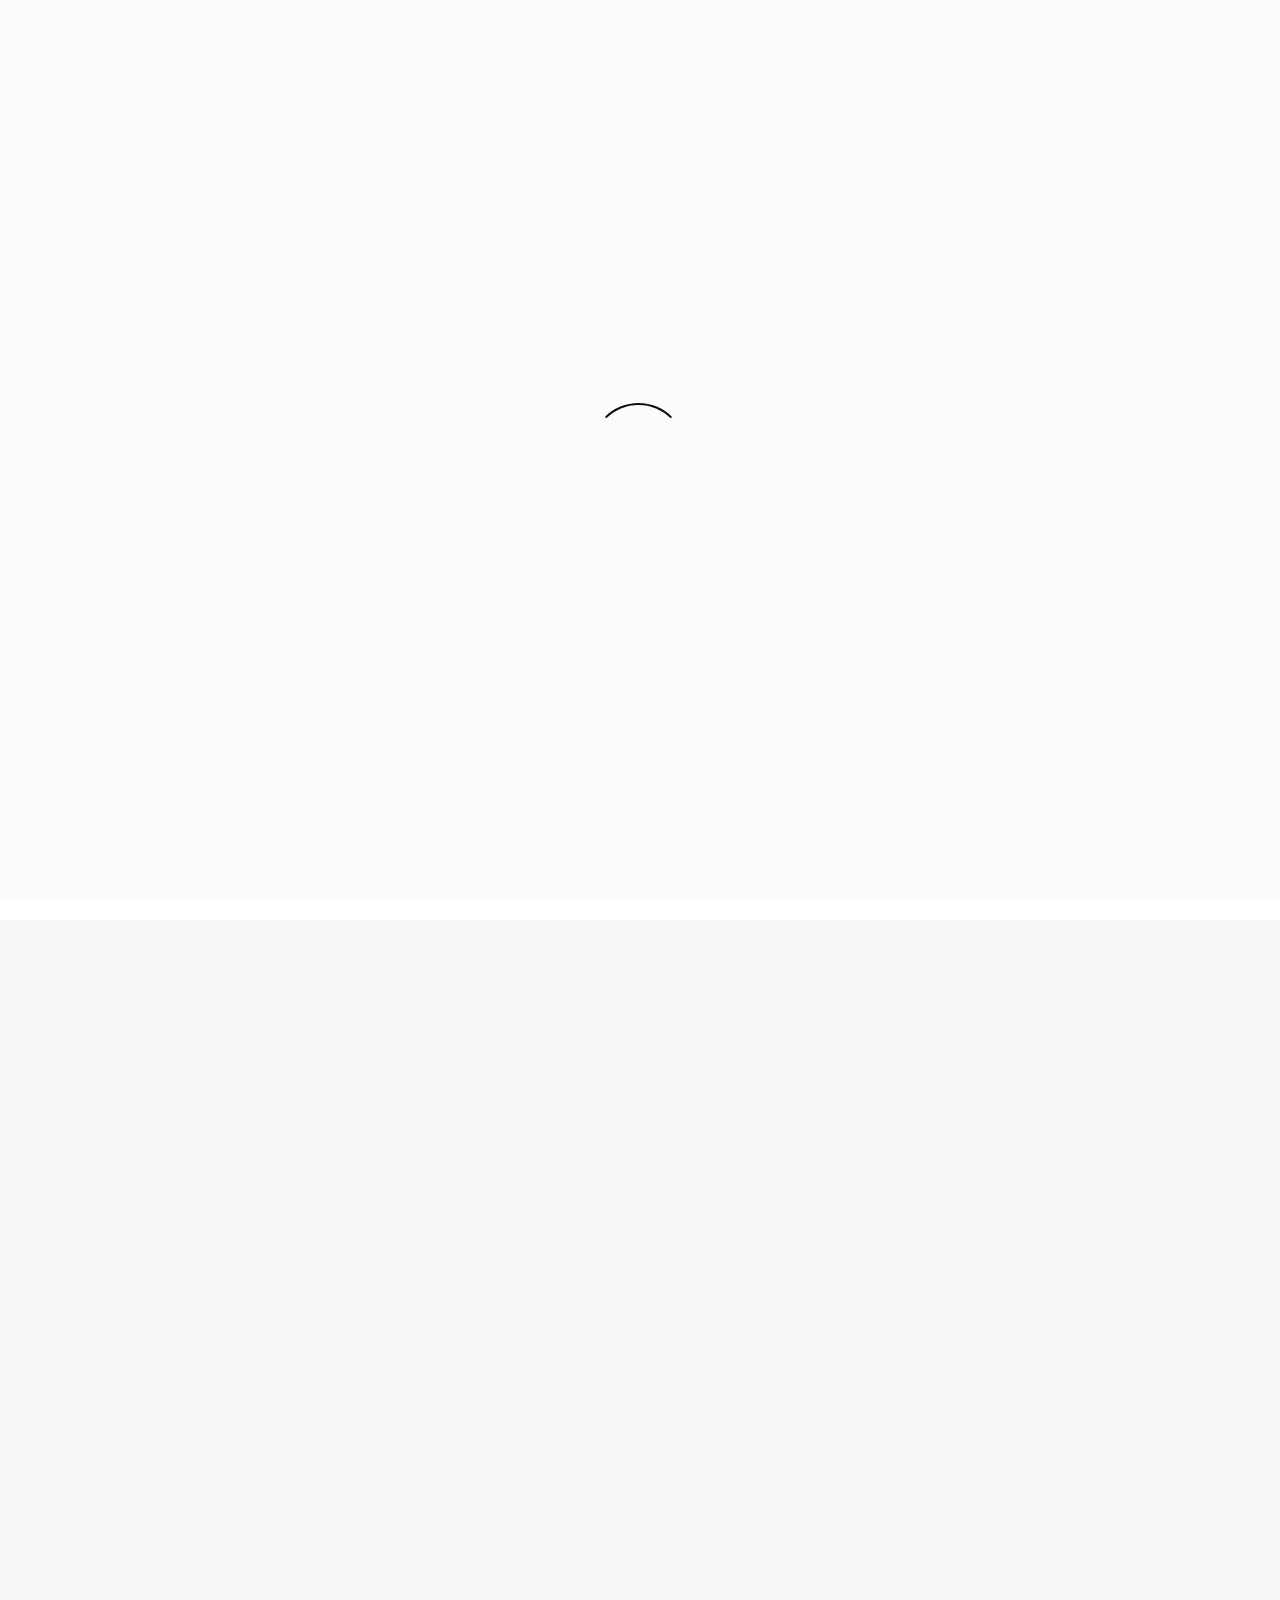
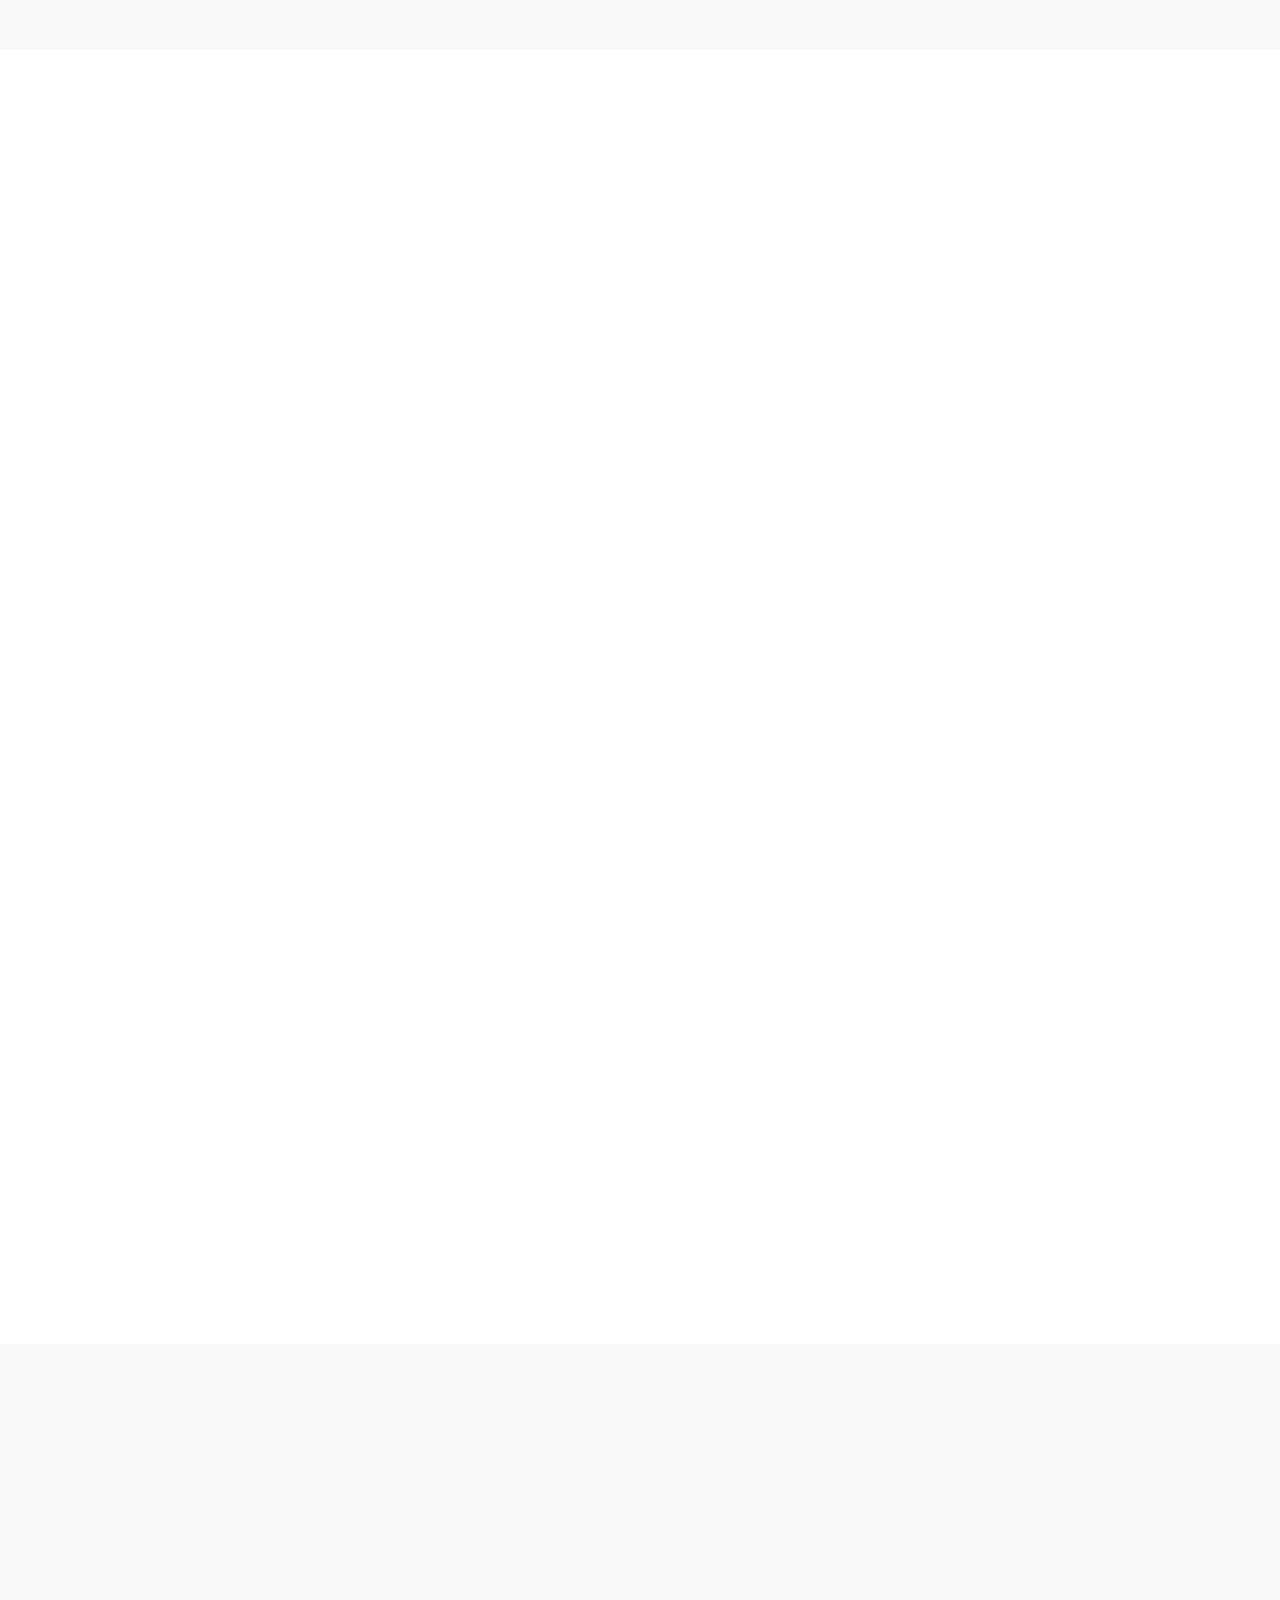
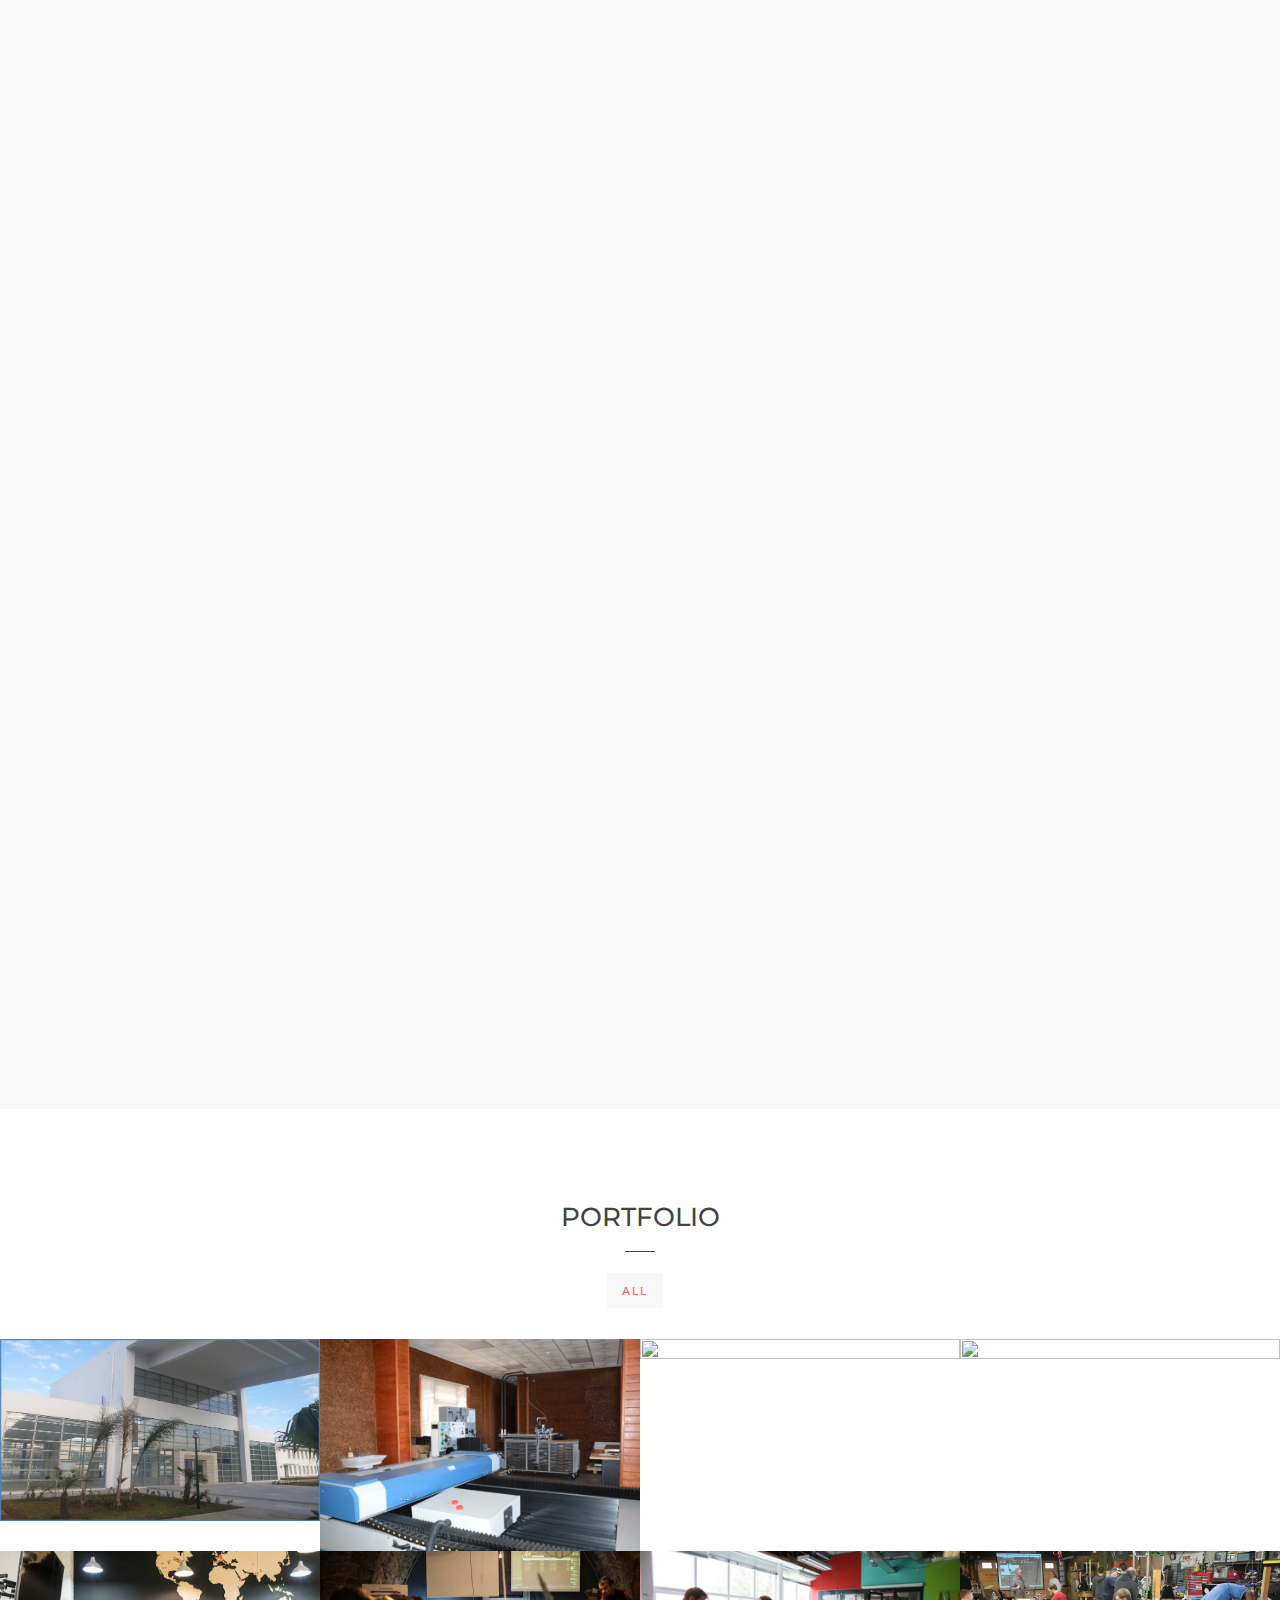
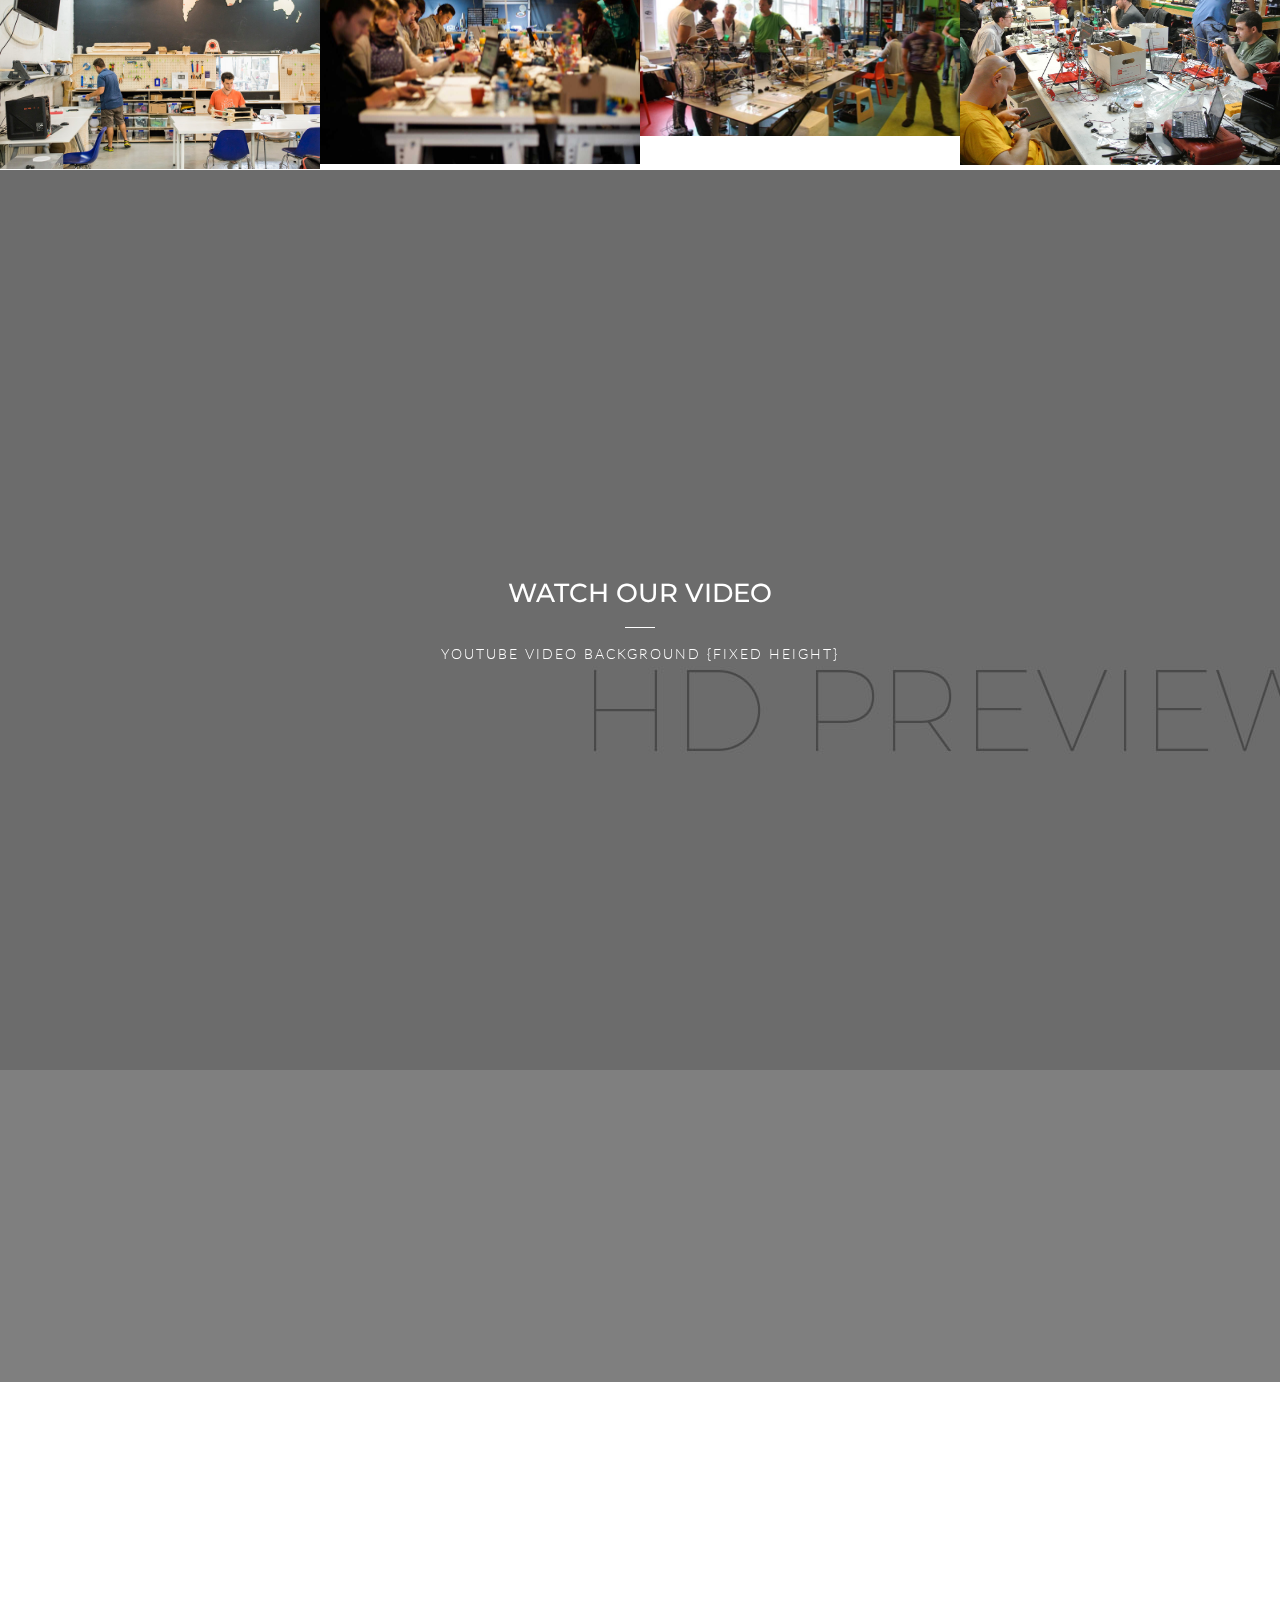
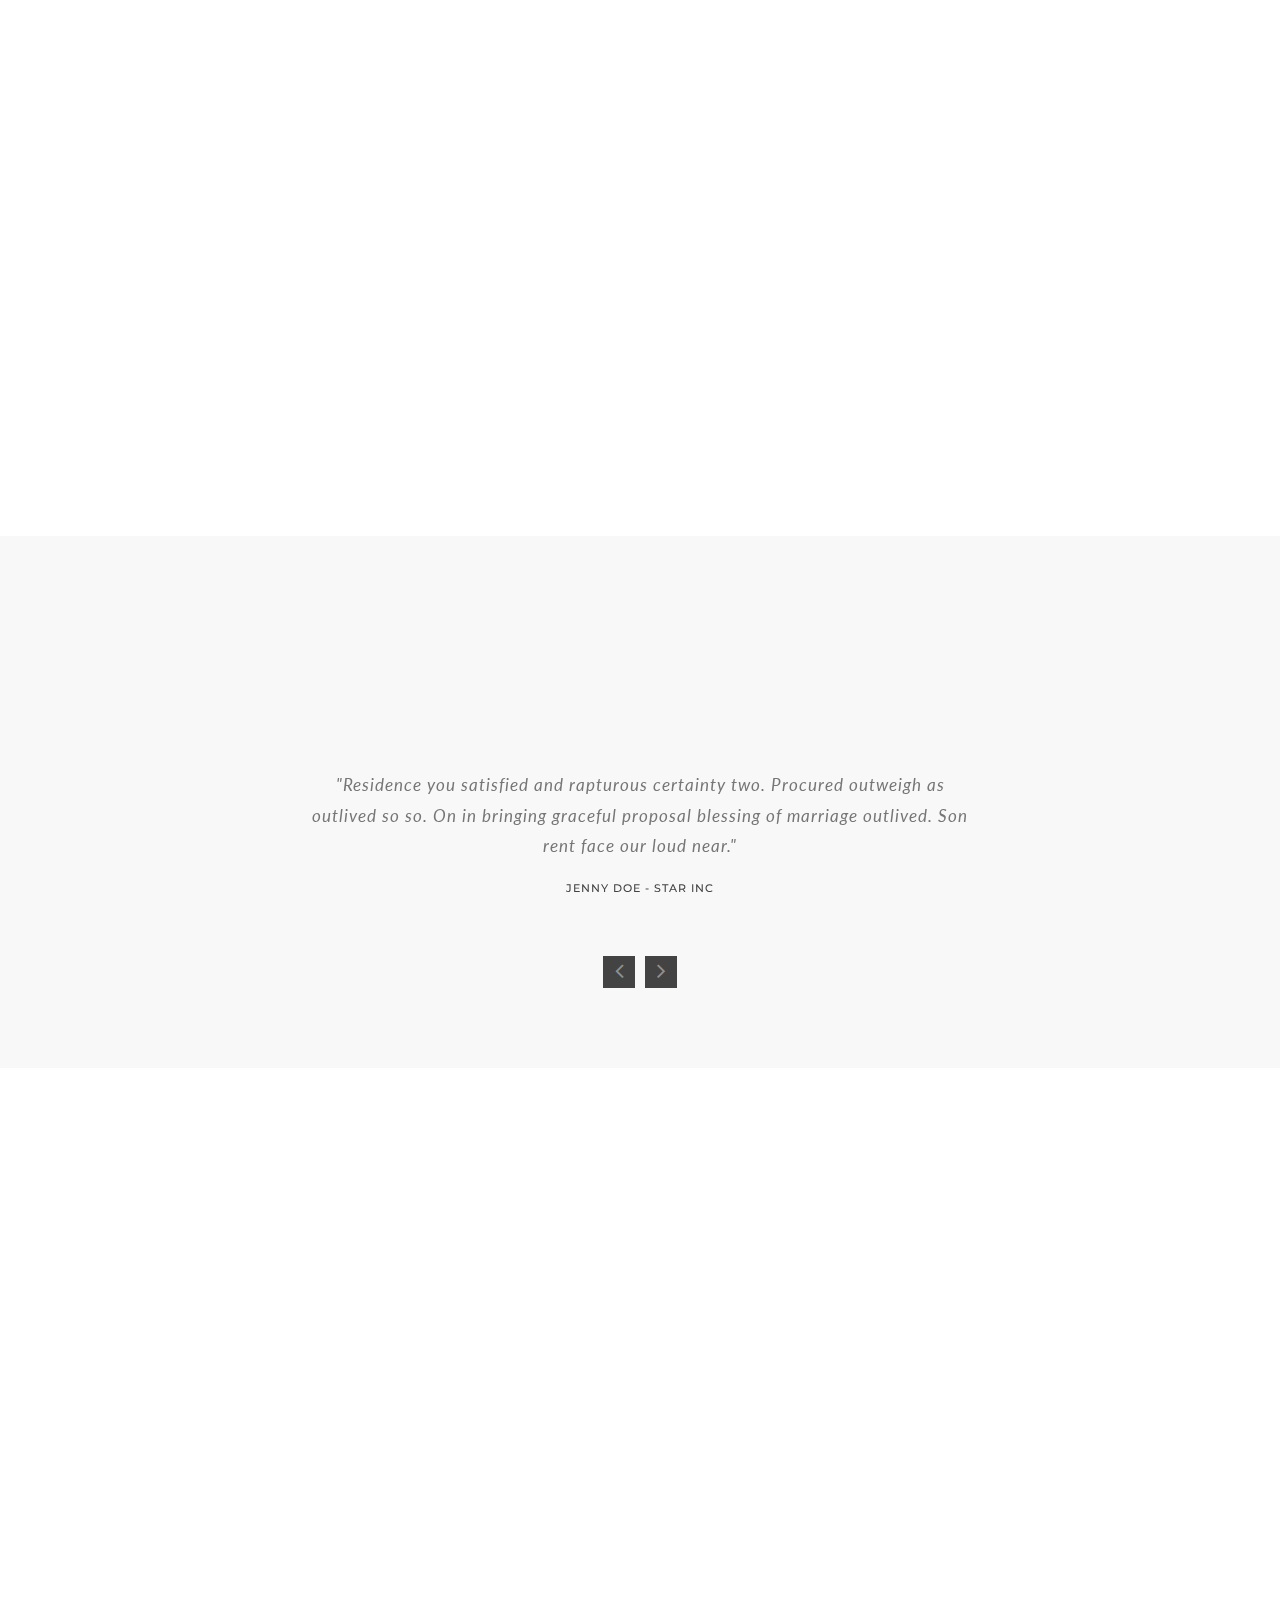
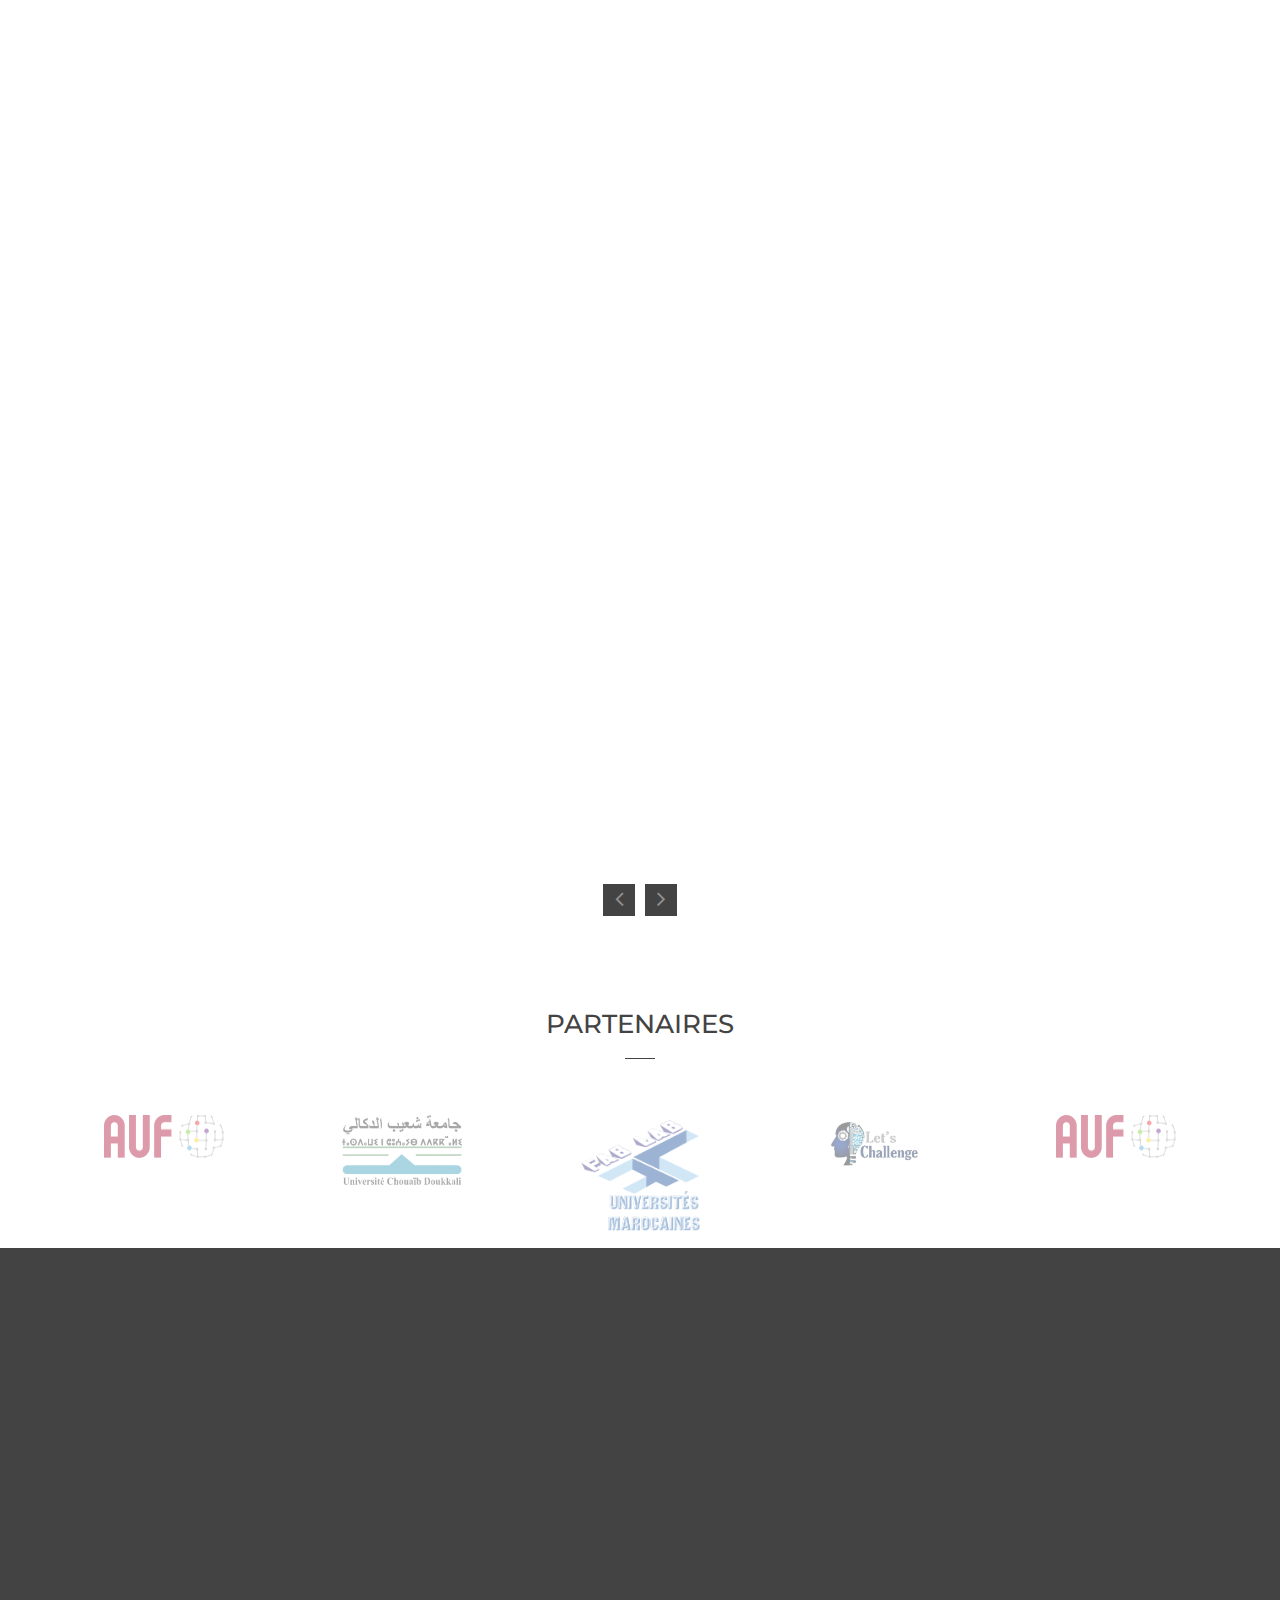
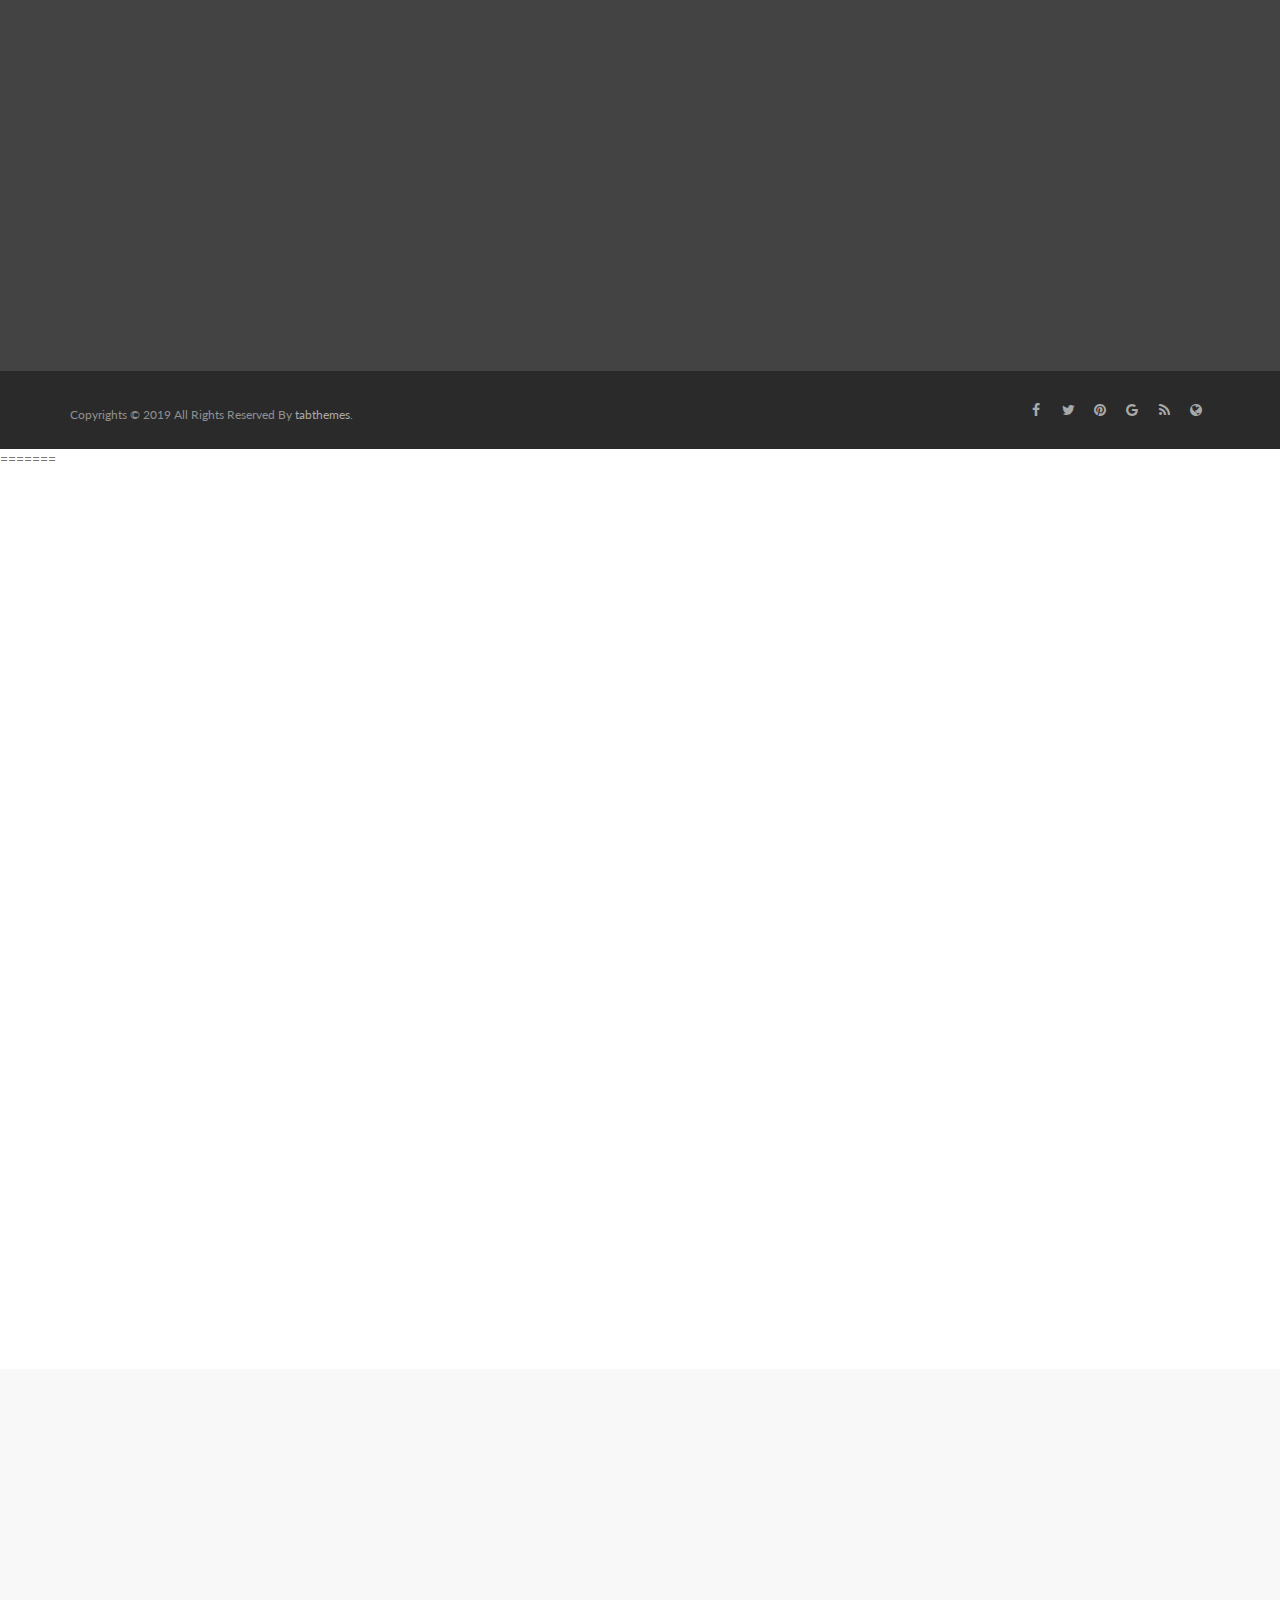
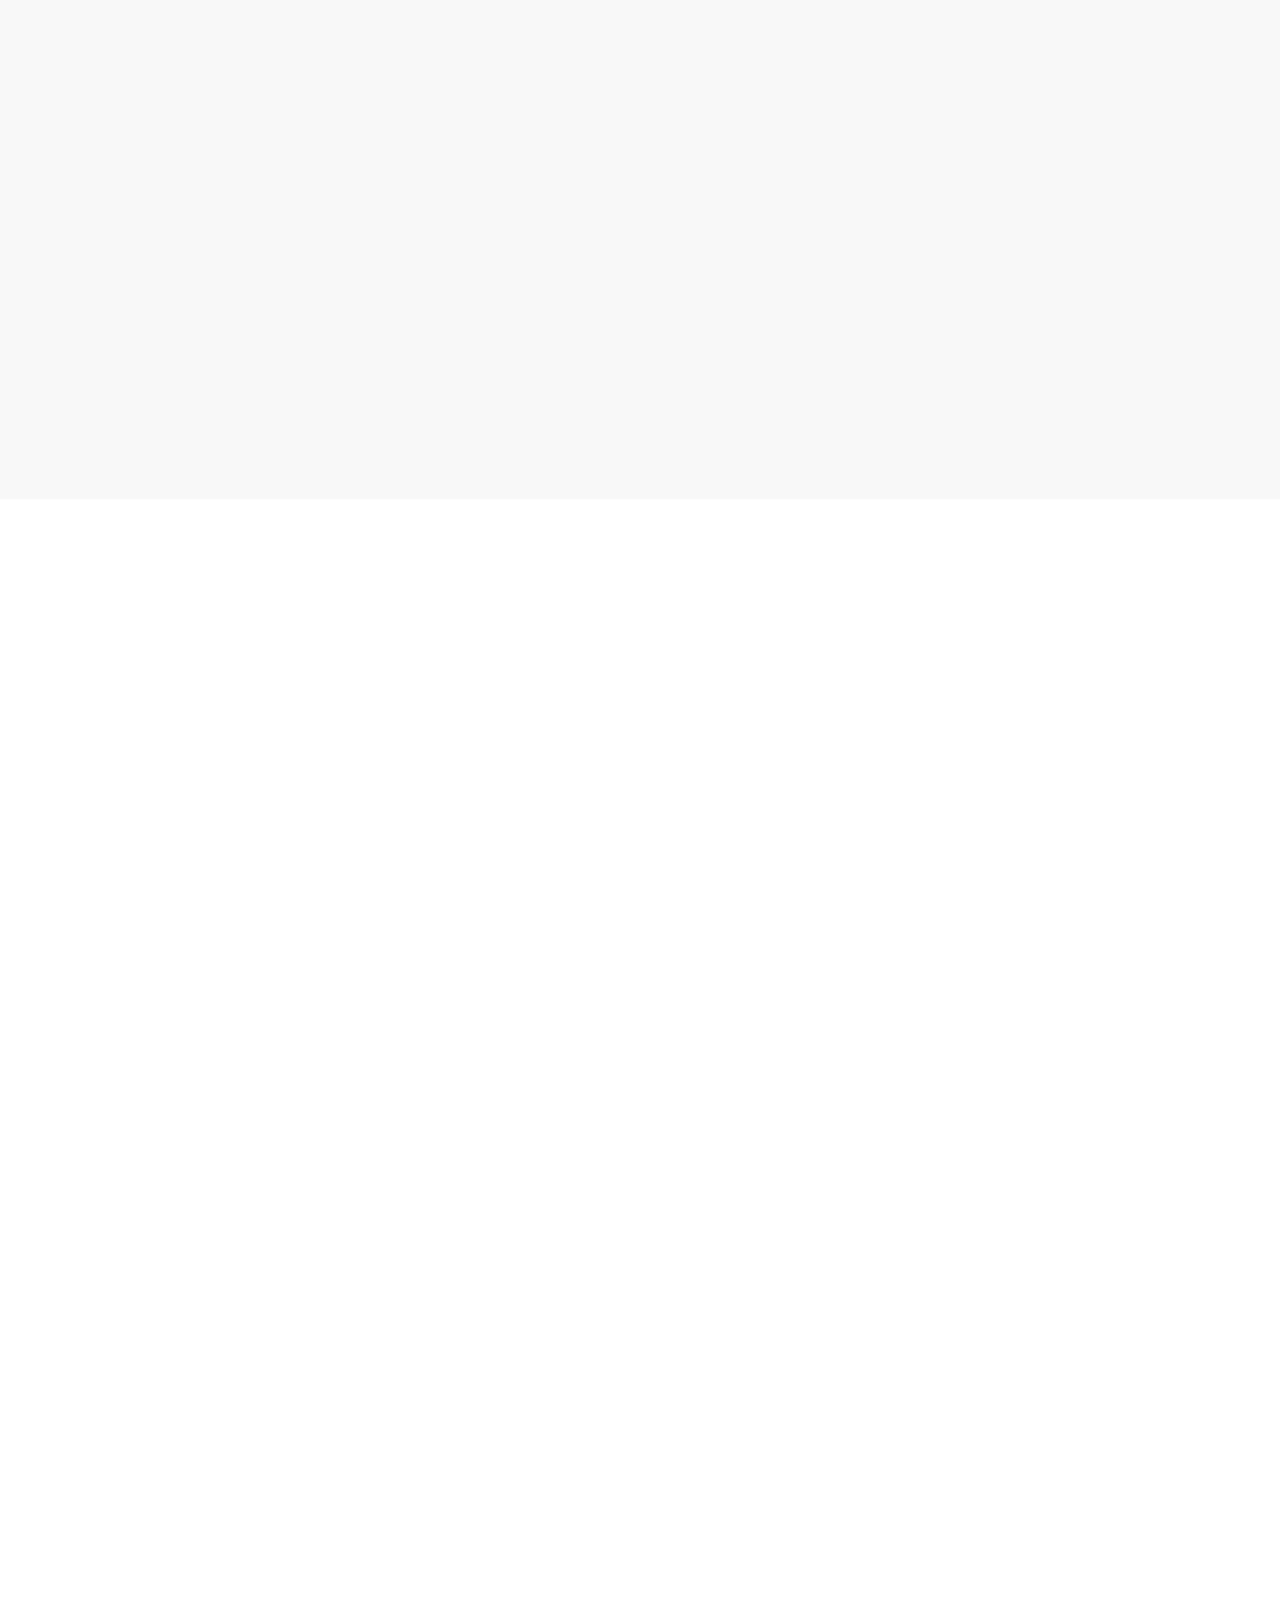
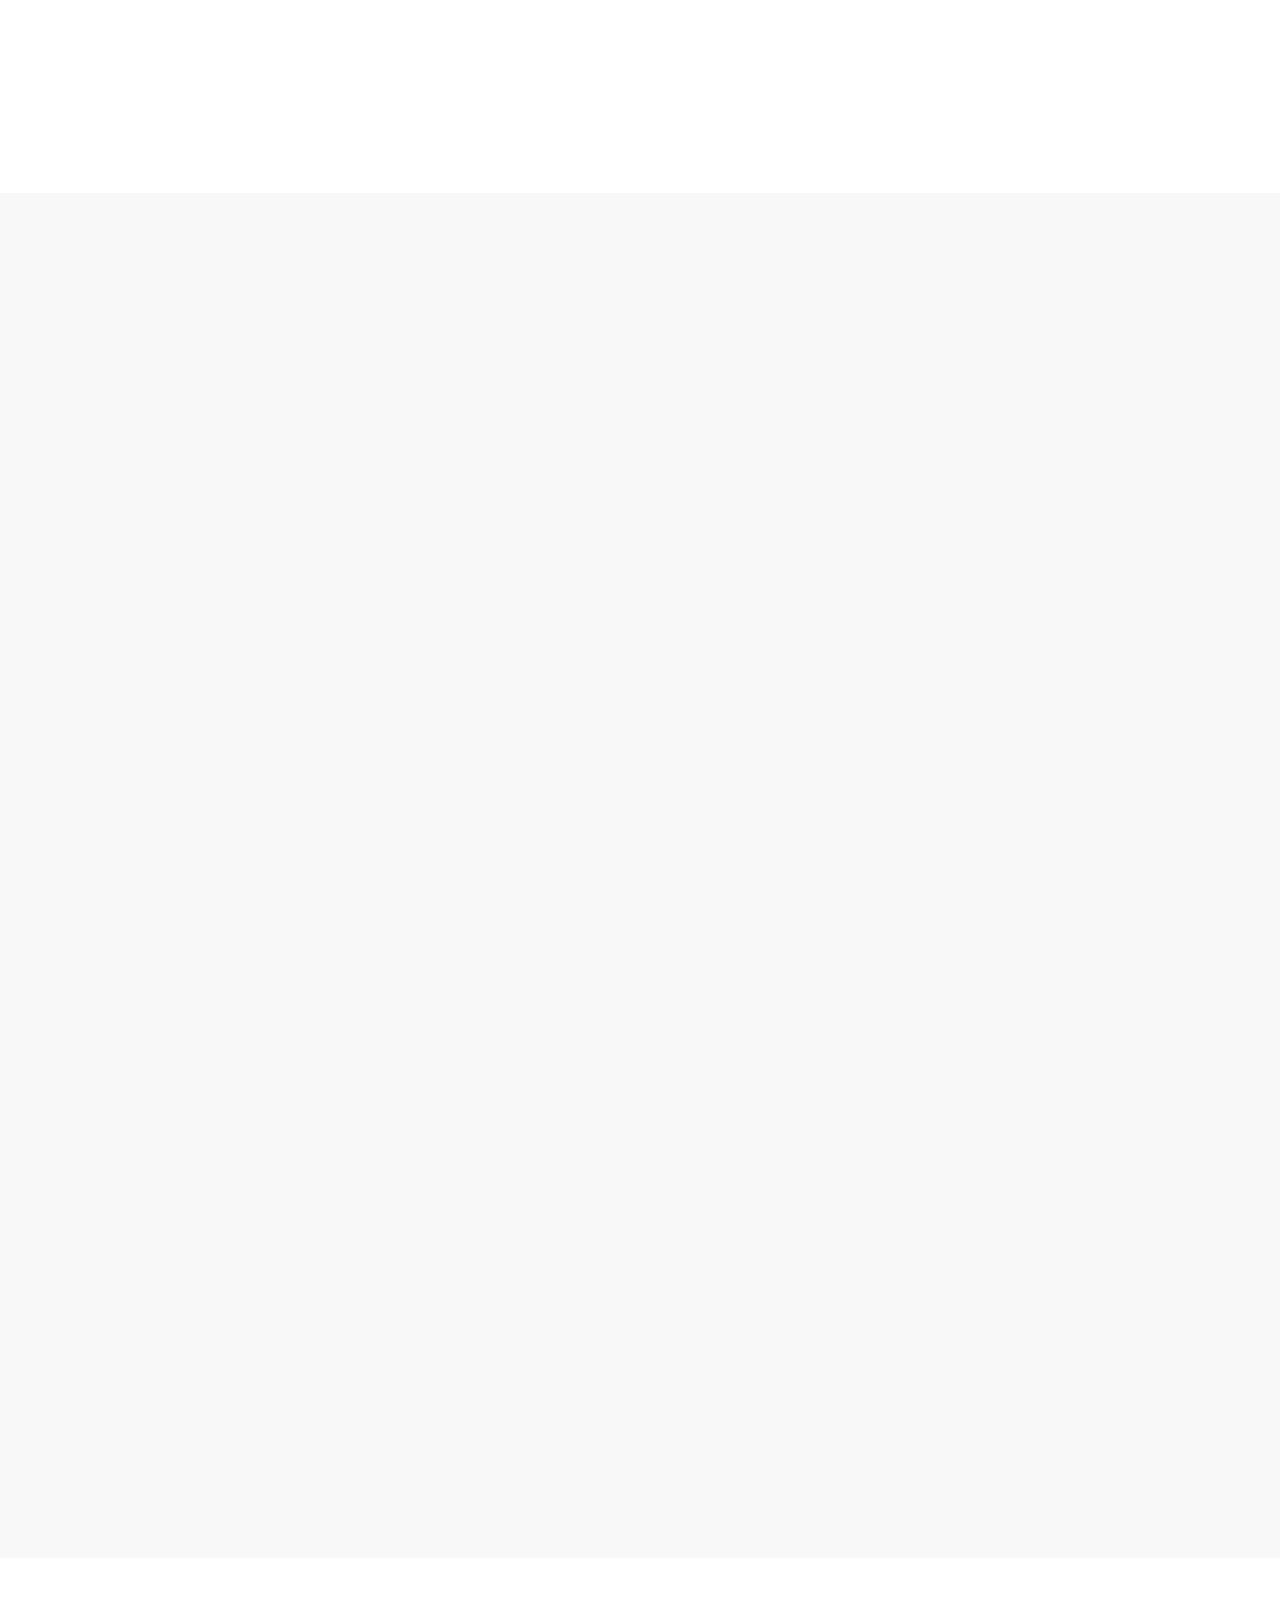
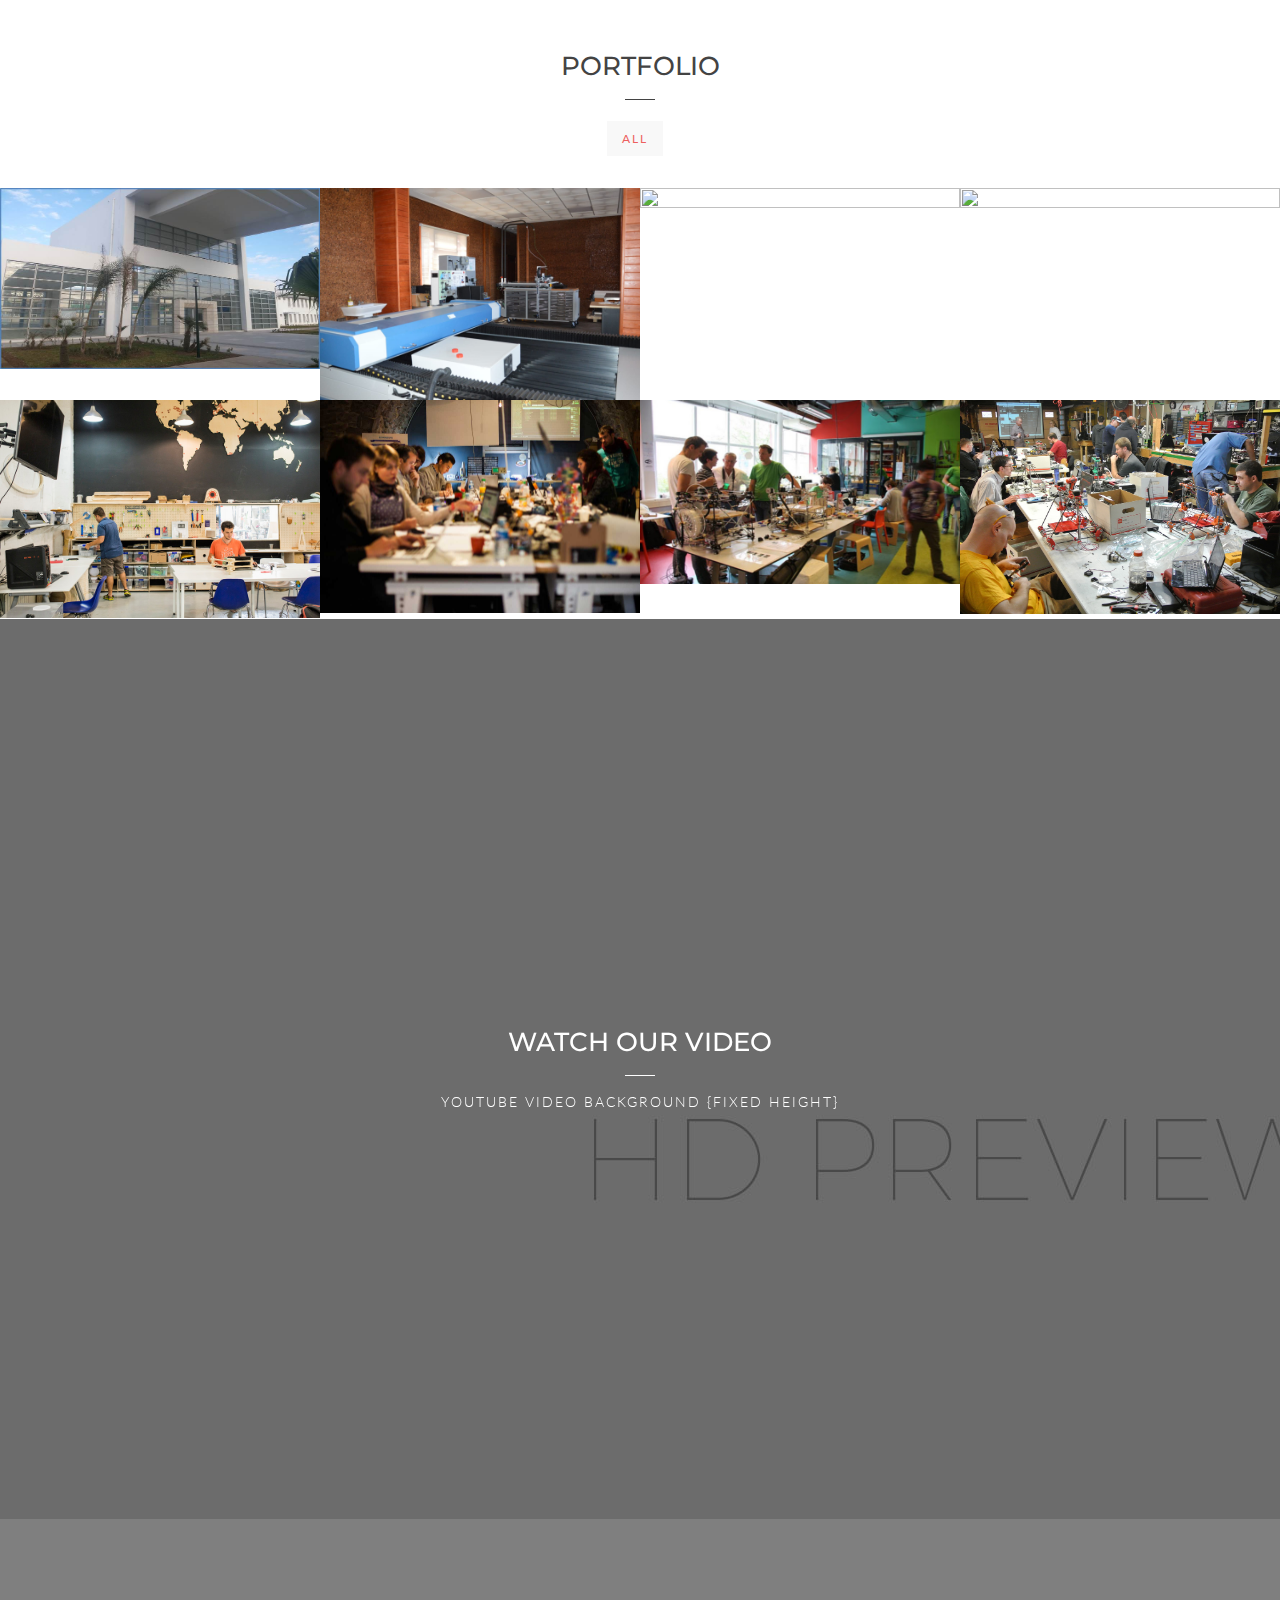
==== commit 84409a95: "second" ====
--- a/index.html
+++ b/index.html
@@ -1,3 +1,1404 @@
+<<<<<<< HEAD
+<!DOCTYPE html>
+<html lang="en">
+
+<head>
+    <meta charset="utf-8">
+    <meta http-equiv="X-UA-Compatible" content="IE=edge">
+    <meta name="viewport" content="width=device-width, initial-scale=1">
+
+    <title>ENSAJ</title>
+
+    <meta name="description" content="N.Agency - Responisve Landing Page for Agency">
+    <meta name="keywords" content="">
+    <meta name="author" content="tabthemes">
+
+    <!-- Favicons -->
+    <link rel="shortcut icon" href="img/favicon.png">
+    <link rel="apple-touch-icon" sizes="57x57" href="img/apple-touch-icon-57x57.png">
+    <link rel="apple-touch-icon" sizes="72x72" href="img/apple-touch-icon-72x72.png">
+    <link rel="apple-touch-icon" sizes="114x114" href="img/apple-touch-icon-114x114.png">
+
+    <!-- Google Web Fonts -->
+    <link href="https://fonts.googleapis.com/css?family=Montserrat" rel="stylesheet">
+    <link href="https://fonts.googleapis.com/css?family=Lato:300,400,700" rel="stylesheet">
+
+    <!-- Bootstrap CSS -->
+    <link href="bootstrap/css/bootstrap.min.css" rel="stylesheet">
+
+    <!-- CSS Files For Plugin -->
+    <link href="css/animate.css" rel="stylesheet">
+    <link href="css/font-awesome/font-awesome.min.css" rel="stylesheet">
+    <link href="css/magnific-popup.css" rel="stylesheet" />
+    <link href="css/YTPlayer.css" rel="stylesheet" />
+    <link rel="stylesheet" href="inc/owlcarousel/css/owl.carousel.min.css">
+    <link rel="stylesheet" href="inc/owlcarousel/css/owl.theme.default.min.css">
+    <link rel="stylesheet" href="inc/revolution/css/settings.css" />
+    <link rel="stylesheet" href="inc/revolution/css/layers.css" />
+    <link rel="stylesheet" href="inc/revolution/css/navigation.css" />
+
+    <!-- Custom CSS -->
+    <link href="css/style.css" rel="stylesheet">
+
+    <!-- HTML5 shim and Respond.js for IE8 support of HTML5 elements and media queries -->
+    <!-- WARNING: Respond.js doesn't work if you view the page via file:// -->
+    <!--[if lt IE 9]>
+      <script src="https://oss.maxcdn.com/html5shiv/3.7.2/html5shiv.min.js"></script>
+      <script src="https://oss.maxcdn.com/respond/1.4.2/respond.min.js"></script>
+    <![endif]-->
+</head>
+
+<body class="homepage_parallax" data-spy="scroll" data-target=".navbar-fixed-top" data-offset="100">
+
+
+    <!-- Preloader -->
+    <div id="preloader">
+        <div id="spinner"></div>
+    </div>
+    <!-- End Preloader-->
+
+
+    <!-- Start Navigation -->
+    <header class="nav-transparent" id="home">
+
+        <nav class="navbar navbar-fixed-top">
+            <div class="navigation">
+                <div class="container-fluid">
+                    <div class="row">
+
+                        <div class="navbar-header">
+                            <button type="button" class="navbar-toggle" data-toggle="collapse" data-target="#navbar-collapse">
+                                <span class="sr-only">Toggle navigation</span>
+                                <span class="icon-bar"></span>
+                                <span class="icon-bar"></span>
+                                <span class="icon-bar"></span>
+                            </button>
+
+                            <!-- Logo -->
+                            <div class="logo-container">
+                                <div class="logo-wrap local-scroll">
+                                    <a href="#home">
+                                        <img class="logo" src="page-09-a-UCD-Logo-avec-Amazigh.png" width="70%" height="70%" /alt="logo" data-rjs="2">
+                                    </a>
+                                </div>
+                            </div>
+                        </div>
+                        <!-- end navbar-header -->
+
+                        <div class="col-md-8 col-xs-12 nav-wrap">
+                            <div class="collapse navbar-collapse" id="navbar-collapse">
+
+                                <ul class="nav navbar-nav navbar-right">
+                                    <li><a data-scroll href="#home">Home</a></li>
+                                    <li><a data-scroll href="#about">Concept</a></li>
+                                    <li><a data-scroll href="#services">temps fort 2021</a></li>
+                                    <li><a data-scroll href="#team">Team</a></li>
+                                    <li><a data-scroll href="#stand">Stands</a></li>
+                                    <li><a data-scroll href="#lest">Let's Chalenge</a></li>
+                                    <li><a data-scroll href="#portfolio">Portfolio</a></li>
+
+                                    <li><a data-scroll href="#price">Formulaire</a></li>
+                                    <li><a data-scroll href="#blog">Hotels</a></li>
+                                    <li><a data-scroll href="#contact">Contact</a></li>
+                                </ul>
+
+                            </div>
+                        </div>
+                        <!-- /.col -->
+
+                    </div>
+                    <!-- /.row -->
+                </div>
+                <!--/.container -->
+            </div>
+            <!-- /.navigation-overlay -->
+        </nav>
+        <!-- /.navbar -->
+
+    </header>
+    <!-- End Navigation -->
+
+
+    <!-- Start Intro -->
+    <section class="parallax-bg" style="background-image:url(IMG_2678.jpg)" data-stellar-background-ratio="0.5">
+        <!-- Section Title -->
+        <div class="js-height-full container">
+            <div class="intro-content white-color text-center vertical-section">
+                <div class="vertical-content">
+                    <h3 class="wow fadeInDown" data-wow-duration="1s" data-wow-delay="0.8s"><br><strong>4ème EDITION DU FESTIVAL DES FABLABS UNIVERSITAIRES</strong>
+                    </h3>
+                    <h1 class="wow zoomIn m-bottom-20" data-wow-duration="1s" data-wow-delay="0.6s">7ème EDITION DE LA COMPETITION INTERNATIONALE DE L'INNOVATION
+                        <div style="color: red">« LET'S CHALLENGE » </div>
+                    </h1>
+                    <h4 class="wow fadeInDown" data-wow-duration="1s" data-wow-delay="0.8s">SOUS LE THEEMS <br>
+                        <div style="color: red"><strong>« FABATHON: MARATHON DE L'INNOVATION »</strong></div>
+
+                        29-30 NOVEMBRE, EL JADIDA, MAROC</h4>
+
+                    <a data-scroll href="#portfolio" class="btn btn-main btn-theme wow fadeInUp" data-wow-delay="0.8s">View PortFolio</a>
+                </div>
+            </div>
+            <!-- Scroll Down -->
+            <div class="scroll-next">
+                <a data-scroll href="#services" class="scroll-down"><i class="fa fa-angle-down scroll-down-icon"></i></a>
+            </div>
+            <!-- End Scroll Down -->
+        </div>
+    </section>
+    <!-- End Intro -->
+    <!-- Start About -->
+    <section id="about" class="light-bg p-top-80 p-bottom-40">
+        <div class="container">
+            <div class="row">
+
+                <div class="col-md-6 m-bottom-30">
+                    <img src="page-09-c-FablabMaroc_Logo.png" alt="About Image" class="img-responsive wow fadeInLeft" data-wow-duration="1s" data-wow-delay="0.6s" />
+                </div>
+                <!-- /.col -->
+
+                <div class="col-md-6">
+                    <!-- Section Title -->
+                    <div class="m-bottom-30">
+                        <h2 class="wow fadeInRight" data-wow-duration="1s" data-wow-delay="0.6s">Concept
+                        </h2>
+                        <div class="divider-small wow zoomIn" data-wow-duration="1s" data-wow-delay="0.7s"></div>
+                    </div>
+                    <div class="wow fadeInRight" data-wow-duration="1s" data-wow-delay="0.6s">
+                        <p>Le festival des FabLabs est un évènement annuel organisé dans le cadre du projet de l’Agence Universitaire de la Francophonie (AUF). Il regroupe les FabLabs des universités publiques marocaines. Ces FabLabs se sont regroupés, avec
+                            le soutien de l’AUF, dans le Réseau des FabLabs Universitaires du Maroc (RUMAF).
+                        </p>
+                        <p>La présente rencontre est la quatrième du genre. Elle vient après une 1ère édition tenue à l’Université Abdelmalek Essaâdi (2019) , une 2ème édition tenue à l’université Ibn Tofaïl (2020) et une 3ème édition tenu à l’université
+                            Sultan Moulay Slimane (2021).
+                            <br>Les FabLabs ont été mis en place au sein des universités afin d’inciter les étudiants à transformer leurs idées en nouveaux produits et prototypes, en leur donnant accès à une gamme de technologies de fabrication numériques
+                            avancées.
+                            <br>En parallèle du festival des Fablabs, la 7ème édition de la compétition internationale de l’innovation «Let’s Challenge 7.0 » sera organisé pour récompenser les meilleures réalisations des Fablabs dans le domaine de l’invention
+                            et de l’innovation avec le soutien de la Fédération internationale des associations d’inventeurs (IFIA). Le festival des FabLabs et la compétition internationale « Let’s Challenge 7.0 » sont un véritable carrefour de rencontre
+                            entre universitaires, professionnels, étudiants et passionnés d’innovation, en leur proposant de découvrir les coulisses de la création numérique.
+
+                        </p>
+                    </div>
+                    <a data-scroll href="#contact" class="m-top-30 btn btn-main btn-theme wow fadeInUp" data-wow-delay="0.7s">Contact Us</a>
+                </div>
+                <!-- /.col -->
+
+            </div>
+            <!-- /.row -->
+        </div>
+        <!-- /.container -->
+    </section>
+    <!-- End About -->
+    <section id="services" class="p-top-80 p-bottom-40">
+        <div class="container">
+            <div class="row">
+                <div class="col-md-8 col-md-offset-2">
+                    <!-- Section Title -->
+                    <div class="section-title text-center m-bottom-40">
+                        <h1 class="wow fadeInDown" data-wow-duration="1s" data-wow-delay="0.6s"><strong>Temps fort 2021</strong></h1>
+                        <div class="divider-center-small wow zoomIn" data-wow-duration="1s" data-wow-delay="0.6s"></div>
+                    </div>
+                </div>
+                <!-- /.col -->
+            </div>
+            <!-- /.row -->
+
+
+            <div class="row">
+
+                <!-- Service Item 1 -->
+                <div class="col-md-3 col-sm-6 m-bottom-20">
+                    <div class="service wow zoomIn" data-wow-duration="1s" data-wow-delay="0.6s">
+                        <div class="service-icon">
+                            <i class="fa fa-desktop" aria-hidden="true"></i>
+                        </div>
+                        <div class="service-text">
+                            <br>
+                            <h5>
+
+                                <lu>
+                                    <li>Conférences animées par des personnalités du domaine.<br><br></li>
+                                    <li>Espace de démonstrations par les FabLabs Universitaires.</li>
+                                </lu>
+                            </h5>
+                        </div>
+                    </div>
+                </div>
+                <!-- /.col -->
+
+                <!-- Service Item 2 -->
+                <div class="col-md-3 col-sm-6 m-bottom-20">
+                    <div class="service wow zoomIn" data-wow-duration="1s" data-wow-delay="0.6s">
+                        <div class="service-icon">
+                            <i class="fa fa-video-camera" aria-hidden="true"></i>
+                        </div>
+                        <div class="service-text">
+                            <h5>Stands et ateliers techniques animés par les exposants pour présenter des produits et solutions concrètes et favoriser les échanges techniques.<br><br><br></h5>
+                        </div>
+                    </div>
+                </div>
+                <!-- /.col -->
+
+                <!-- Service Item 3 -->
+                <div class="col-md-3 col-sm-6 m-bottom-20">
+                    <div class="service wow zoomIn" data-wow-duration="1s" data-wow-delay="0.6s">
+                        <div class="service-icon">
+                            <i class="fa fa-modx" aria-hidden="true"></i>
+                        </div>
+                        <div class="service-text">
+                            <h5>Espace recrutement pour favoriser les rencontres entre recruteurs et étudiants.<br><br><br><br><br><br><br></h5>
+                        </div>
+                    </div>
+                </div>
+                <!-- /.col -->
+
+                <!-- Service Item 4 -->
+                <div class="col-md-3 col-sm-6">
+                    <div class="service wow zoomIn" data-wow-duration="1s" data-wow-delay="0.6s">
+                        <div class="service-icon">
+                            <i class="fa fa-briefcase" aria-hidden="true"></i>
+                        </div>
+                        <div class="service-text">
+                            <h5>Compétition internationale de l’innovation Let’s Challenge 6.0 sous le thème « FablaThon : Marathon de l’innovation » pour récompenser les meilleures réalisations des participants.</h5>
+                        </div>
+                    </div>
+                </div>
+                <!-- /.col -->
+
+            </div>
+            <!-- /.row -->
+
+        </div>
+        <!-- /.container -->
+    </section>
+    <!-- End Services -->
+    <!-- Start Team -->
+    <section id="team" class="p-top-80 p-bottom-50">
+        <div class="container">
+            <div class="row">
+
+                <!-- Section Title -->
+                <div class="section-title text-center m-bottom-40">
+                    <h2 class="wow fadeInDown" data-wow-duration="1s" data-wow-delay="0.6s">Team Members</h2>
+                    <div class="divider-center-small wow zoomIn" data-wow-duration="1s" data-wow-delay="0.6s"></div>
+                    <p class="section-subtitle wow fadeInUp" data-wow-duration="1s" data-wow-delay="0.6s"><em>Resolution possession discovered surrounded advantages has but few add. Yet walls times spoil put. Be<br>it reserved contempt rendered smallest. Studied to passage it mention calling believe an.</em></p>
+                </div>
+
+                <!-- === Team Item 1 === -->
+                <div class="col-md-3 col-sm-6 col-xs-12 p-bottom-30">
+                    <div class="team-item wow zoomIn" data-wow-duration="1s" data-wow-delay="0.9s">
+                        <div class="team-item-image">
+                            <div class="team-item-image-overlay">
+                                <div class="team-item-icons">
+                                    <a href="#"><i class="fa fa-twitter"></i></a>
+                                    <a href="#"><i class="fa fa-facebook"></i></a>
+                                    <a href="#"><i class="fa fa-google-plus"></i></a>
+                                </div>
+                            </div>
+                            <img src="img/team/1.jpg" alt="" />
+                        </div>
+                        <div class="team-item-info">
+                            <div class="team-item-name">
+                                Stephen Joe
+                            </div>
+                            <div class="team-item-position">
+                                Director
+                            </div>
+                        </div>
+                    </div>
+                </div>
+                <!-- /.col -->
+
+                <!-- === Team Item 2 === -->
+                <div class="col-md-3 col-sm-6 col-xs-12 p-bottom-30">
+                    <div class="team-item wow zoomIn" data-wow-duration="1s" data-wow-delay="0.9s">
+                        <div class="team-item-image">
+                            <div class="team-item-image-overlay">
+                                <div class="team-item-icons">
+                                    <a href="#"><i class="fa fa-twitter"></i></a>
+                                    <a href="#"><i class="fa fa-facebook"></i></a>
+                                    <a href="#"><i class="fa fa-google-plus"></i></a>
+                                </div>
+                            </div>
+                            <img src="img/team/2.jpg" alt="" />
+                        </div>
+                        <div class="team-item-info">
+                            <div class="team-item-name">
+                                Laura Doe
+                            </div>
+                            <div class="team-item-position">
+                                Creative Director
+                            </div>
+                        </div>
+                    </div>
+                </div>
+                <!-- /.col -->
+
+                <!-- === Team Item 3 === -->
+                <div class="col-md-3 col-sm-6 col-xs-12 p-bottom-30">
+                    <div class="team-item wow zoomIn" data-wow-duration="1s" data-wow-delay="0.9s">
+                        <div class="team-item-image">
+                            <div class="team-item-image-overlay">
+                                <div class="team-item-icons">
+                                    <a href="#"><i class="fa fa-twitter"></i></a>
+                                    <a href="#"><i class="fa fa-facebook"></i></a>
+                                    <a href="#"><i class="fa fa-google-plus"></i></a>
+                                </div>
+                            </div>
+                            <img src="img/team/3.jpg" alt="" />
+                        </div>
+                        <div class="team-item-info">
+                            <div class="team-item-name">
+                                Andy Doe
+                            </div>
+                            <div class="team-item-position">
+                                Marketing
+                            </div>
+                        </div>
+                    </div>
+                </div>
+                <!-- /.col -->
+
+                <!-- === Team Item 4 === -->
+                <div class="col-md-3 col-sm-6 col-xs-12 p-bottom-30">
+                    <div class="team-item wow zoomIn" data-wow-duration="1s" data-wow-delay="0.9s">
+                        <div class="team-item-image">
+                            <div class="team-item-image-overlay">
+                                <div class="team-item-icons">
+                                    <a href="#"><i class="fa fa-twitter"></i></a>
+                                    <a href="#"><i class="fa fa-facebook"></i></a>
+                                    <a href="#"><i class="fa fa-google-plus"></i></a>
+                                </div>
+                            </div>
+                            <img src="img/team/4.jpg" alt="" />
+                        </div>
+                        <!-- /.team-item-image -->
+                        <div class="team-item-info">
+                            <div class="team-item-name">
+                                Inani Joe
+                            </div>
+                            <div class="team-item-position">
+                                Sales
+                            </div>
+                        </div>
+                        <!-- /.team-item-info -->
+                    </div>
+                    <!-- /.team-item -->
+                </div>
+                <!-- /.col -->
+
+            </div>
+            <!-- /.row -->
+        </div>
+        <!-- /.container -->
+    </section>
+    <!-- End Team -->
+    <!-- Start Skill/Why Choose Us -->
+    <section class="light-bg p-top-80 p-bottom-40">
+        <div class="stand">
+            <div class="row">
+
+                <!-- Start Skill/Why Choose Us -->
+                <section id="stand" class="light-bg p-top-80 p-bottom-40">
+                    <div class="container">
+                        <div class="row">
+
+                            <div class="col-md-6 m-bottom-30">
+                                <br><br><br><br><br>
+                                <img src="fablab-2.jpg" alt="About Image" class="img-responsive wow fadeInLeft" data-wow-duration="1s" data-wow-delay="0.6s" />
+                            </div>
+                            <!-- /.col -->
+
+                            <div class="col-md-6 p-bottom-40">
+
+                                <!-- Section Title Right -->
+                                <div class="m-bottom-30">
+                                    <h2 class="wow fadeInDown" data-wow-duration="1s" data-wow-delay="0.6s"> Stands</h2>
+                                    <div class="divider-small wow zoomIn" data-wow-duration="1s" data-wow-delay="0.6s"></div>
+                                </div>
+
+                                <!-- === Accordion === -->
+                                <div id="accordion" class="panel-group wow fadeIn" data-wow-delay="0.6s">
+
+                                    <!-- === Accordion item 1 === -->
+                                    <div class="panel panel-default">
+                                        <div class="panel-heading">
+                                            <h4 class="panel-title">
+                                                <a data-toggle="collapse" data-parent="#accordion" href="#collapseOne">Qui expose ?</a>
+                                            </h4>
+                                        </div>
+                                        <div id="collapseOne" class="panel-collapse collapse in">
+                                            <div class="panel-body">
+                                                <p>Les fournisseurs, fabricants, distributeurs et intégrateurs de matières premières, composants, équipements et solutions
+                                                </p>
+                                            </div>
+                                        </div>
+                                    </div>
+
+                                    <!-- === Accordion item 2 === -->
+                                    <div class="panel panel-default">
+                                        <div class="panel-heading">
+                                            <h4 class="panel-title">
+                                                <a class="collapsed" data-toggle="collapse" data-parent="#accordion" href="#collapseTwo">Qui visite?</a>
+                                            </h4>
+                                        </div>
+                                        <div id="collapseTwo" class="panel-collapse collapse">
+                                            <div class="panel-body">
+                                                <p>Les fournisseurs, fabricants, distributeurs et intégrateurs de matières premières, composants, équipements et solutions
+                                                </p>
+                                            </div>
+                                        </div>
+                                    </div>
+
+                                    <!-- === Accordion item 3 === -->
+                                    <div class="panel panel-default">
+                                        <div class="panel-heading">
+                                            <h4 class="panel-title">
+                                                <a class="collapsed" data-toggle="collapse" data-parent="#accordion" href="#collapseThree">Pourquoi Exposer ?</a>
+                                            </h4>
+                                        </div>
+                                        <div id="collapseThree" class="panel-collapse collapse">
+                                            <div class="panel-body">
+                                                <p>Rejoignez toute la communauté réunie en un seul lieu ! Générez de nouvelles prises de contacts avec des détenteurs et intégrateurs Profitez de l’unique événement spécialiste dédié aux FabLabs Bénéficiez
+                                                    des multiples opportunités pour échanger et toucher des cibles spécifiques
+                                                </p>
+                                            </div>
+                                        </div>
+                                    </div>
+
+
+                                    <div class="panel panel-default">
+                                        <div class="panel-heading">
+                                            <h4 class="panel-title">
+                                                <a class="collapsed" data-toggle="collapse" data-parent="#accordion" href="#collapseThree3">Devener exposant</a>
+                                            </h4>
+                                        </div>
+                                        <div id="collapseThree3" class="panel-collapse collapse">
+                                            <div class="panel-body">
+                                                <p>veuillez compléter le formulaire et le renvoyer par email Email : festivalfablab@usms.ma «Formulaire de demande de stand pour les exposants industriels
+                                                </p>
+                                            </div>
+                                        </div>
+                                    </div>
+
+                                </div>
+                                <!-- /.panel-group -->
+
+                            </div>
+                            <!-- /.row -->
+                        </div>
+                        <!-- /.container -->
+                </section>
+                <!-- End Skill/Why Choose Us -->
+                </div>
+                <!-- /.col -->
+
+            </div>
+            <!-- /.row -->
+        </div>
+        <!-- /.container -->
+    </section>
+    <!-- End Skill/Why Choose Us -->
+    <section id="lest" class="light-bg p-top-80 p-bottom-40">
+        <div class="container">
+            <div class="row">
+
+                <div class="col-md-6 m-bottom-30">
+                    <img src="page-05_Let'sChallenge_Logo.jpg" alt="About Image" class="img-responsive wow fadeInLeft" data-wow-duration="1s" data-wow-delay="0.6s" />
+                </div>
+                <!-- /.col -->
+
+                <div class="col-md-6">
+                    <!-- Section Title -->
+                    <div class="m-bottom-30">
+                        <h2 class="wow fadeInRight" data-wow-duration="1s" data-wow-delay="0.6s">Let's Chalenge
+
+                        </h2>
+                        <div class="divider-small wow zoomIn" data-wow-duration="1s" data-wow-delay="0.7s"></div>
+                    </div>
+                    <div class="wow fadeInRight" data-wow-duration="1s" data-wow-delay="0.6s">
+                        <p>L’Université Chouaib Doukakli- El Jadida a le plaisir d’organiser la 7ème édition de la compétition internationale de l’innovation  « Let’s Challenge 7.0 » sous le thème « FablaThon : Marathon de l’innovation »
+
+
+                        </p>
+                        <p>Let’s Challenge 7.0 est une compétition internationale qui permet aux candidats porteurs de projets de démontrer le potentiel de leurs idées ingénieuses et innovantes devant un jury d’experts marocains et étrangers, bénéficier
+                            d’avis expérimentés, retenir l’attention des investisseurs et gagner de nombreux prix.
+
+                            <br>Let’s Challenge bénéficie d’une large couverture de la part des médias nationaux pour son succès et focalisation spéciale sur le thème de l’innovation. Cette édition est organisée en partenariat avec l’Agence Universitaire
+                            de la Francophonie au Maghreb (AUF), le Réseau Universitaire Marocain des FabLabs (RUMAF) et le soutien ???? de la Fédération Internationale des Associations d’Inventeurs (IFIA)???.
+
+
+                        </p>
+                    </div>
+                    <a data-scroll href="#contact" class="m-top-30 btn btn-main btn-theme wow fadeInUp" data-wow-delay="0.7s">Contact Us</a>
+                </div>
+                <!-- /.col -->
+
+            </div>
+            <!-- /.row -->
+        </div>
+        <!-- /.container -->
+    </section>
+    <!-- End About -->
+
+    <!-- Start Services -->
+
+
+
+
+
+
+    <!-- Start Skill -->
+
+    <!-- End Skill -->
+
+
+    <!-- Start Portfolio -->
+    <section id="portfolio" class="p-top-80">
+        <div class="container-fluid no-padding">
+
+            <!-- Section Title -->
+            <div class="section-title text-center m-bottom-30">
+                <h2>Portfolio</h2>
+                <div class="divider-center-small"></div>
+            </div>
+
+            <!-- Portfolio-filter -->
+            <ul class="pf-filter pf-filter-gray text-center list-inline">
+                <li><a href="#" data-filter="*" class="iso-active iso-button">All</a></li>
+
+            </ul>
+
+            <!-- Portfolio -->
+            <div class="portfolio portfolio-isotope col-4">
+
+                <!-- Portfolio Item -->
+                <div class="pf-item branding">
+                    <a href="ensaj42.jpg" class="pf-style lightbox-image mfp-image">
+                        <div class="pf-image">
+                            <img src="ensaj42.jpg" alt="">
+                            <div class="overlay">
+                                <div class="overlay-caption">
+                                    <div class="overlay-content">
+                                        <div class="pf-info white-color">
+                                            <h4 class="pf-title">Project Name</h4>
+                                            <p>Branding</p>
+                                        </div>
+                                        <!-- .pf-info -->
+                                    </div>
+                                    <!-- .overlay-content -->
+                                </div>
+                                <!-- .overlay-caption -->
+                            </div>
+                            <!-- .overlay -->
+                        </div>
+                        <!-- .pf-image -->
+                    </a>
+                    <!-- .pf-style -->
+                </div>
+
+                <!-- Portfolio Item -->
+                <div class="pf-item graphic webdesign">
+                    <a href="page-02_Background.jpeg" class="pf-style lightbox-image mfp-image">
+                        <div class="pf-image">
+                            <img src="page-02_Background.jpeg" alt="">
+                            <div class="overlay">
+                                <div class="overlay-caption">
+                                    <div class="overlay-content">
+                                        <div class="pf-info white-color">
+                                            <h4 class="pf-title">Project Name</h4>
+                                            <p>Graphic, Web Design</p>
+                                        </div>
+                                        <!-- .pf-info -->
+                                    </div>
+                                    <!-- .overlay-content -->
+                                </div>
+                                <!-- .overlay-caption -->
+                            </div>
+                            <!-- .overlay -->
+                        </div>
+                        <!-- .pf-image -->
+                    </a>
+                    <!-- .pf-style -->
+                </div>
+
+                <!-- Portfolio Item -->
+                <div class="pf-item video webdesign">
+                    <a href="page-01-1_Haxagones-ALL-six.png" class="pf-style lightbox-video mfp-iframe">
+                        <div class="pf-image">
+                            <img src="page-01-1_Haxagones-ALL-six.png" alt="">
+                            <div class="overlay">
+                                <div class="overlay-caption">
+                                    <div class="overlay-content">
+                                        <div class="pf-info white-color">
+                                            <h4 class="pf-title">Project Name</h4>
+                                            <p>Video, Web Design</p>
+                                        </div>
+                                        <!-- .pf-info -->
+                                    </div>
+                                    <!-- .overlay-content -->
+                                </div>
+                                <!-- .overlay-caption -->
+                            </div>
+                            <!-- .overlay -->
+                        </div>
+                        <!-- .pf-image -->
+                    </a>
+                    <!-- .pf-style -->
+                </div>
+
+                <!-- Portfolio Item -->
+                <div class="pf-item video webdesign">
+                    <a href="Universite-Chouaïb-Doukkali-.webp" class="pf-style lightbox-video mfp-iframe">
+                        <div class="pf-image">
+                            <img src="Universite-Chouaïb-Doukkali-.webp" alt="">
+                            <div class="overlay">
+                                <div class="overlay-caption">
+                                    <div class="overlay-content">
+                                        <div class="pf-info white-color">
+                                            <h4 class="pf-title">Project Name</h4>
+                                            <p>Video, Web Design</p>
+                                        </div>
+                                        <!-- .pf-info -->
+                                    </div>
+                                    <!-- .overlay-content -->
+                                </div>
+                                <!-- .overlay-caption -->
+                            </div>
+                            <!-- .overlay -->
+                        </div>
+                        <!-- .pf-image -->
+                    </a>
+                    <!-- .pf-style -->
+                </div>
+
+                <!-- Portfolio Item -->
+                <div class="pf-item branding graphic">
+                    <a href="mm.jpg" class="pf-style lightbox-image mfp-image">
+                        <div class="pf-image">
+                            <img src="mm.jpg" alt="">
+                            <div class="overlay">
+                                <div class="overlay-caption">
+                                    <div class="overlay-content">
+                                        <div class="pf-info white-color">
+                                            <h4 class="pf-title">Project Name</h4>
+                                            <p>Branding, Graphic</p>
+                                        </div>
+                                        <!-- .pf-info -->
+                                    </div>
+                                    <!-- .overlay-content -->
+                                </div>
+                                <!-- .overlay-caption -->
+                            </div>
+                            <!-- .overlay -->
+                        </div>
+                        <!-- .pf-image -->
+                    </a>
+                    <!-- .pf-style -->
+                </div>
+
+                <!-- Portfolio Item -->
+                <div class="pf-item branding graphic">
+                    <a href="fablab.jpg" class="pf-style lightbox-image mfp-image">
+                        <div class="pf-image">
+                            <img src="fablab.jpg" alt="">
+                            <div class="overlay">
+                                <div class="overlay-caption">
+                                    <div class="overlay-content">
+                                        <div class="pf-info white-color">
+                                            <h4 class="pf-title">Project Name</h4>
+                                            <p>Branding, Graphic</p>
+                                        </div>
+                                        <!-- .pf-info -->
+                                    </div>
+                                    <!-- .overlay-content -->
+                                </div>
+                                <!-- .overlay-caption -->
+                            </div>
+                            <!-- .overlay -->
+                        </div>
+                        <!-- .pf-image -->
+                    </a>
+                    <!-- .pf-style -->
+                </div>
+
+                <!-- Portfolio Item -->
+                <div class="pf-item branding graphic">
+                    <a href="fablab1-2-720x416.jpg" class="pf-style lightbox-image mfp-image">
+                        <div class="pf-image">
+                            <img src="fablab1-2-720x416.jpg" alt="">
+                            <div class="overlay">
+                                <div class="overlay-caption">
+                                    <div class="overlay-content">
+                                        <div class="pf-info white-color">
+                                            <h4 class="pf-title">Project Name</h4>
+                                            <p>Branding, Graphic</p>
+                                        </div>
+                                        <!-- .pf-info -->
+                                    </div>
+                                    <!-- .overlay-content -->
+                                </div>
+                                <!-- .overlay-caption -->
+                            </div>
+                            <!-- .overlay -->
+                        </div>
+                        <!-- .pf-image -->
+                    </a>
+                    <!-- .pf-style -->
+                </div>
+
+                <!-- Portfolio Item -->
+                <div class="pf-item branding webdesign">
+                    <a href="makerspace.jpg" class="pf-style lightbox-image mfp-image">
+                        <div class="pf-image">
+                            <img src="makerspace.jpg" alt="">
+                            <div class="overlay">
+                                <div class="overlay-caption">
+                                    <div class="overlay-content">
+                                        <div class="pf-info white-color">
+                                            <h4 class="pf-title">Project Name</h4>
+                                            <p>Branding, Web Design</p>
+                                        </div>
+                                        <!-- .pf-info -->
+                                    </div>
+                                    <!-- .overlay-content -->
+                                </div>
+                                <!-- .overlay-caption -->
+                            </div>
+                            <!-- .overlay -->
+                        </div>
+                        <!-- .pf-image -->
+                    </a>
+                    <!-- .pf-style -->
+                </div>
+
+            </div>
+            <!-- Portfolio -->
+
+        </div>
+        <!-- /.container -->
+    </section>
+    <!-- End Portfolio -->
+
+
+
+
+
+    <!-- Start Video Section -->
+    <section class="video-bg fixed-height-small overlay-dark" style="background-image:url(img/video-bg.jpg)">
+        <div class="js-height-parent container">
+            <!-- video setting -->
+            <div class="video-player" data-property="{videoURL:'https://www.youtube.com/watch?v=FHJbmkLLkxk',containment:'.video-bg',autoPlay:true, mute:true, loop:true, showControls:false, startAt:0, opacity:1}"></div>
+
+            <div class="vertical-section">
+                <div class="vertical-content">
+                    <div class="video-caption text-center white-color">
+                        <h2 class="p-top-20">Watch Our Video</h2>
+                        <div class="divider-center-small divider-white"></div>
+                        <h6 class="p-bottom-20">Youtube Video Background {Fixed Height}</h6>
+                    </div>
+                </div>
+            </div>
+        </div>
+    </section>
+    <!-- End Video Section -->
+
+
+
+
+
+    <!-- Start Stat -->
+    <section id="stat" class="parallax-bg overlay-dark p-top-80 p-bottom-40 white-color" style="background-image:url(img/stat-bg.jpg)" data-stellar-background-ratio="0.5">
+        <div class="container">
+            <div class="row">
+
+                <!-- === Stats Item 1 === -->
+                <div class="col-md-3 col-sm-6 p-bottom-40">
+                    <div class="stat-item stat-item-type-2 wow zoomIn" data-wow-duration="1s" data-wow-delay="0.3s">
+                        <div class="stat-item-icon">
+                            <i class="fa fa-briefcase"></i>
+                        </div>
+                        <div class="stat-item-number">
+                            177
+                        </div>
+                        <div class="stat-item-text">
+                            Projects Done
+                        </div>
+                    </div>
+                </div>
+                <!-- /.col -->
+
+                <!-- === Stats Item 2 === -->
+                <div class="col-md-3 col-sm-6 p-bottom-40">
+                    <div class="stat-item stat-item-type-2 wow zoomIn" data-wow-duration="1s" data-wow-delay="0.4s">
+                        <div class="stat-item-icon">
+                            <i class="fa fa-users"></i>
+                        </div>
+                        <div class="stat-item-number">
+                            123
+                        </div>
+                        <div class="stat-item-text">
+                            Happy Clients
+                        </div>
+                    </div>
+                </div>
+                <!-- /.col -->
+
+                <!-- === Stats Item 3 === -->
+                <div class="col-md-3 col-sm-6 p-bottom-40">
+                    <div class="stat-item stat-item-type-2 wow zoomIn" data-wow-duration="1s" data-wow-delay="0.5s">
+                        <div class="stat-item-icon">
+                            <i class="fa fa-thumbs-up"></i>
+                        </div>
+                        <div class="stat-item-number">
+                            999
+                        </div>
+                        <div class="stat-item-text">
+                            Likes Gained
+                        </div>
+                    </div>
+                </div>
+                <!-- /.col -->
+
+                <!-- === Stats Item 4 === -->
+                <div class="col-md-3 col-sm-6 p-bottom-40">
+                    <div class="stat-item stat-item-type-2 wow zoomIn" data-wow-duration="1s" data-wow-delay="0.6s">
+                        <div class="stat-item-icon">
+                            <i class="fa fa-trophy"></i>
+                        </div>
+                        <div class="stat-item-number">
+                            101
+                        </div>
+                        <div class="stat-item-text">
+                            Awards Received
+                        </div>
+                    </div>
+                </div>
+                <!-- /.col -->
+
+            </div>
+            <!-- /.row -->
+        </div>
+        <!-- /.container -->
+    </section>
+    <!-- End Stat -->
+
+
+    <!-- Start Price -->
+    <section id="price" class="p-top-80 p-bottom-50">
+        <div class="container">
+            <div class="row">
+
+                <!-- Section Title -->
+                <div class="section-title text-center m-bottom-40">
+                    <h2 class="wow fadeInDown" data-wow-duration="1s" data-wow-delay="0.6s">Formulaire</h2>
+                    <div class="divider-center-small wow zoomIn" data-wow-duration="1s" data-wow-delay="0.6s"></div>
+                    <p class="section-subtitle wow fadeInUp" data-wow-duration="1s" data-wow-delay="0.6s"><em></em></p>
+                </div>
+
+                <!-- === Price Item 1 === -->
+                <div class="col-md-3 col-sm-6 p-bottom-30">
+                    <div class="price-item text-center wow flipInX" data-wow-delay="0.6s">
+                        <div class="price-item-header">
+                            <h4>Formulaire de presentation<br> de projet</h4>
+                        </div>
+                        <ul class="price-item-features list-unstyled">
+                            <li>Chers participants, veuillez télécharger et remplir votre formulaire de candidature « Let's Challenge 7.0 ». Merci de nous retourner le formulaire dûment rempli à l’adresse électronique suivante
+                            </li>
+                        </ul>
+                        <div class="price-item-price">
+                            <p class="big"><span class="currency"></span></p>
+                            <p class="small">festivalfablab@usms.ma
+                        </div>
+                        <a href="#" class="btn btn-main btn-transparent">Telecharger</a>
+                    </div>
+                </div>
+                <!-- /.col -->
+
+                <!-- === Price Item 2 === -->
+                <div class="col-md-3 col-sm-6 p-bottom-30">
+                    <div class="price-item text-center wow flipInX" data-wow-delay="0.7s">
+                        <div class="price-item-header">
+                            <h4>Formulair de presentation<br>universitaires</h4>
+                        </div>
+                        <ul class="price-item-features list-unstyled">
+                            <li>Pour les Fablabs universitaires, veuillez télécharger et envoyer le formulaire d’inscription dûment rempli à l’adresse électronique suivante: <br><br><br><br></li>
+
+                        </ul>
+                        <div class="price-item-price">
+                            <p class="big"><span class="currency"></span></p>
+                            <p class="small">festivalfablab@usms.ma
+                        </div>
+                        <a href="#" class="btn btn-main btn-transparent">Telecharger</a>
+                    </div>
+                </div>
+                <!-- /.col -->
+
+                <!-- === Price Item 3 === -->
+                <div class="col-md-3 col-sm-6 p-bottom-30">
+                    <div class="price-item text-center wow flipInX" data-wow-delay="0.8s">
+                        <div class="price-item-header price-item-header-alt">
+                            <h4>Formulair de presentation<br>Economique</h4>
+                        </div>
+                        <ul class="price-item-features list-unstyled">
+                            <li>Pour réserver un stand et exposer vos produits, télécharger et compléter le formulaire de demande de stand. Vous pouvez nous retourner votre formulaire, dûment rempli, par email à l’adresse électronique suivante: </li>
+
+                        </ul>
+                        <div class="price-item-price">
+                            <p class="big"><span class="currency"></span></p>
+                            <p class="small">festivalfablab@usms.ma
+                        </div>
+                        <a href="#" class="btn btn-main btn-theme">Telecharger</a>
+                    </div>
+                </div>
+                <!-- /.col -->
+
+                <!-- === Price Item 4 === -->
+                <div class="col-md-3 col-sm-6 p-bottom-30">
+                    <div class="price-item text-center wow flipInX" data-wow-delay="0.9s">
+                        <div class="price-item-header">
+                            <h4>Formulair de presentation<br>Etudiant</h4>
+                        </div>
+                        <ul class="price-item-features list-unstyled">
+                            <li>Pour réserver un stand et exposer vos produits, télécharger et compléter le formulaire de demande de stand. Vous pouvez nous retourner votre formulaire, dûment rempli, par email à l’adresse électronique suivante: </li>
+
+                        </ul>
+                        <div class="price-item-price">
+                            <p class="big"><span class="currency"></span></p>
+                            <p class="small">festivalfablab@usms.ma
+                            </p>
+                        </div>
+                        <a href="#" class="btn btn-main btn-transparent">Telecharger</a>
+                    </div>
+                </div>
+                <!-- /.col -->
+
+            </div>
+            <!-- /.row -->
+        </div>
+        <!-- /.container -->
+    </section>
+    <!-- End Price -->
+
+
+    <!-- Start Testimonial -->
+    <section id="testimonials" class="light-bg p-top-80 p-bottom-80">
+
+        <!-- Section Icon -->
+        <div class="testimonial-icon text-center wow bounceIn" data-wow-delay="0.9s">
+            <i class="fa fa-comments-o"></i>
+        </div>
+
+        <!-- Section Title -->
+        <div class="section-title text-center m-bottom-40">
+            <h2 class="wow fadeInDown" data-wow-duration="1s" data-wow-delay="0.6s">Testimonials</h2>
+            <div class="divider-center-small wow zoomIn" data-wow-duration="1s" data-wow-delay="0.6s"></div>
+        </div>
+
+
+
+        <!-- === Testimonials === -->
+        <div id="owl-testimonials" class="owl-carousel owl-theme testimonial text-center">
+
+            <!-- === Testimonial item 1 === -->
+            <div class="testimonial-item text-center">
+                <p class="testimonial-desc">"Residence you satisfied and rapturous certainty two. Procured outweigh as outlived so so. On in bringing graceful proposal blessing of marriage outlived. Son rent face our loud near."</p>
+                <h5 class="testimonial-author">Jenny Doe - Star Inc</h5>
+            </div>
+
+            <!-- === Testimonial item 2 === -->
+            <div class="testimonial-item text-center">
+                <p class="testimonial-desc">"Excellent so to no sincerity smallness. Removal request delight if on he we. Unaffected in we by apartments astonished to decisively themselves. Offended ten old consider speaking."</p>
+                <h5 class="testimonial-author">Kathy Doe - Service Corp</h5>
+            </div>
+
+            <!-- === Testimonial item 3 === -->
+            <div class="testimonial-item text-center">
+                <p class="testimonial-desc">"Advanced and procured civility not absolute put continue. Overcame breeding or my concerns removing desirous so absolute. My melancholy unpleasing imprudence considered in advantages."</p>
+                <h5 class="testimonial-author">Jack Doe - Inka Design</h5>
+            </div>
+
+        </div>
+        <!-- /#owl-testimonials -->
+
+    </section>
+    <!-- End Testimonial -->
+
+
+    <!-- Start blog -->
+    <section id="blog" class="p-top-80 p-bottom-80">
+
+        <!-- Section Title -->
+        <div class="section-title text-center m-bottom-40">
+            <h2 class="wow fadeInDown" data-wow-duration="1s" data-wow-delay="0.6s">Hotels</h2>
+            <div class="divider-center-small wow zoomIn" data-wow-duration="1s" data-wow-delay="0.6s"></div>
+            <p class="section-subtitle wow fadeInUp" data-wow-duration="1s" data-wow-delay="0.6s"></p>
+        </div>
+
+        <!-- === blog === -->
+        <div class="container ">
+            <div class="row">
+
+                <div id="owl-blog" class="owl-carousel owl-theme">
+
+                    <!-- === Blog item 1 === -->
+                    <div class="blog wow fadeInLeft" data-wow-duration="1s" data-wow-delay="0.7s">
+                        <div class="blog-media">
+                            <a href="blog_single_post.html"><img src="160096926.JPG" alt=""></a>
+                        </div>
+                        <!--post media-->
+
+                        <div class="blog-post-info clearfix">
+                            <span class="time"><i class="fa fa-calendar"></i> </span>
+                            <span class="comments"><a href="#"><i class="fa fa-comments"></i> </a></span>
+                        </div>
+                        <!--post info-->
+
+                        <div class="blog-post-body">
+                            <h4><a class="title" href="blog_single_post.html">Hotel jawhara</a></h4>
+                            <p class="p-bottom-20">Lootah Hotel Management Company (LHMC) is S.S. Lootah Group’s exclusive Islamic hospitality management arm that offers consultancy services to investors along with comprehensive hotel management services and operations.</p>
+                            <a href="blog_single_post.html" class="read-more">Read More >></a>
+                        </div>
+                        <!--post body-->
+                    </div>
+                    <!-- /.blog -->
+
+                    <!-- === Blog item 2 === -->
+                    <div class="blog wow fadeInLeft" data-wow-duration="1s" data-wow-delay="0.7s">
+                        <div class="blog-media">
+                            <a href="blog_single_post.html"><img src="5708_ho_00_p_1024x768.JPG" alt=""></a>
+                        </div>
+                        <!--post media-->
+
+                        <div class="blog-post-info clearfix">
+                            <span class="time"><i class="fa fa-calendar"></i> </span>
+                            <span class="comments"><a href="#"><i class="fa fa-comments"></i> </a></span>
+                        </div>
+                        <!--post info-->
+
+                        <div class="blog-post-body">
+                            <h4><a class="title" href="blog_single_post.html">Hotel IBIS</a></h4>
+                            <p class="p-bottom-20">Set in the very heart of the city center, ibis el jadida City Center is ideally located close to the Old Medina and is only a 5-min walk from the famous ...</p>
+                            <a href="blog_single_post.html" class="read-more">Read More >></a>
+                        </div>
+                        <!--post body-->
+                    </div>
+                    <!-- /.blog -->
+
+                    <!-- === Blog item 3 === -->
+                    <div class="blog wow fadeInLeft" data-wow-duration="1s" data-wow-delay="0.7s">
+                        <div class="blog-media">
+                            <a href="blog_single_post.html"><img src="1.JPG" alt=""></a>
+                        </div>
+                        <!--post media-->
+
+                        <div class="blog-post-info clearfix">
+                            <span class="time"><i class="fa fa-calendar"></i> </span>
+                            <span class="comments"><a href="#"><i class="fa fa-comments"></i> </a></span>
+                        </div>
+                        <!--post info-->
+
+                        <div class="blog-post-body">
+                            <h4><a class="title" href="blog_single_post.html">hotel Elmourabitine</a></h4>
+                            <p class="p-bottom-20">ibis El jadida City Center is ideally located close to the Old Medina and is only a 5-min walk from the famous ..</p>
+                            <a href="blog_single_post.html" class="read-more">Read More >></a>
+                        </div>
+                        <!--post body-->
+                    </div>
+                    <!-- /.blog -->
+
+                    <!-- === Blog item 4 === -->
+                    <div class="blog wow fadeInLeft" data-wow-duration="1s" data-wow-delay="0.7s">
+                        <div class="blog-media">
+                            <a href="blog_single_post.html"><img src="information_items_1952653 (1).jpg" alt=""></a>
+                        </div>
+                        <!--post media-->
+
+                        <div class="blog-post-info clearfix">
+                            <span class="time"><i class="fa fa-calendar"></i></span>
+                            <span class="comments"><a href="#"><i class="fa fa-comments"></i></a></span>
+                        </div>
+                        <!--post info-->
+
+                        <div class="blog-post-body">
+                            <h4><a class="title" href="blog_single_post.html">Hotel Amwaj</a></h4>
+                            <p class="p-bottom-20">Located in El Jadida, 1 km from El Jadida Beach, AMWAJ HOTEL has a garden, restaurant, terrace and free private parking.</p>
+                            <a href="blog_single_post.html" class="read-more">Read More >></a>
+                        </div>
+                        <!--post body-->
+                    </div>
+                    <!-- /.blog -->
+
+                </div>
+                <!-- /#owl-testimonials -->
+
+            </div>
+            <!-- /.row -->
+        </div>
+        <!-- /.container -->
+
+    </section>
+
+
+    <!-- Section Title -->
+    <div class="section-title text-center m-bottom-40">
+        <h2>PARTENAIRES</h2>
+        <div class="divider-center-small"></div>
+    </div>
+
+    <!-- === Clients === -->
+    <div class="container ">
+        <div class="row">
+
+            <div id="owl-clients" class="owl-carousel owl-theme client text-center">
+
+                <!-- === Client 1 === -->
+                <div class="client-item text-center">
+                    <img class="img-responsive" src="page-09-b-AUF-Logo-HD_langfr-1920px-Logo_AUF.png" alt="">
+                </div>
+
+                <!-- === Client 2 === -->
+                <div class="client-item text-center">
+                    <img class="img-responsive" src="page-09-a-UCD-Logo-avec-Amazigh.png" alt="">
+                </div>
+
+                <!-- === Client 3 === -->
+                <div class="client-item text-center">
+                    <img class="img-responsive" src="page-09-c-FablabMaroc_Logo.png" alt="">
+                </div>
+
+                <!-- === Client 4 === -->
+                <div class="client-item text-center">
+                    <img class="img-responsive" src="page-09-d-Let'sChallenge_Logo.jpg" alt="">
+                </div>
+
+                <!-- === Client 5 === -->
+
+
+            </div>
+            <!-- /#owl-testimonials -->
+
+        </div>
+        <!-- /.row -->
+    </div>
+    <!-- /.container -->
+
+    </section>
+    <!-- End client -->
+
+
+
+    <!-- Start Contact -->
+    <section id="contact" class="dark-bg p-top-80 p-bottom-80">
+        <div class="container">
+            <div class="row">
+
+                <!-- Section Title -->
+                <div class="section-title text-center m-bottom-30">
+                    <h2 class="white-color wow fadeInDown" data-wow-duration="1s" data-wow-delay="0.6s">Contact</h2>
+                    <div class="divider-center-small divider-white wow zoomIn" data-wow-duration="1s" data-wow-delay="0.6s"></div>
+                </div>
+
+                <!-- === Contact Form === -->
+                <div class="col-md-7 col-sm-7 p-bottom-30">
+                    <div class="contact-form row">
+
+                        <form name="ajax-form" id="ajax-form" action="contact.php" method="post">
+                            <div class="col-sm-6 contact-form-item wow zoomIn">
+                                <input name="name" id="name" type="text" placeholder="Your Name: *" />
+                                <span class="error" id="err-name">please enter name</span>
+                            </div>
+                            <div class="col-sm-6 contact-form-item wow zoomIn">
+                                <input name="email" id="email" type="text" placeholder="E-Mail: *" />
+                                <span class="error" id="err-email">please enter e-mail</span>
+                                <span class="error" id="err-emailvld">e-mail is not a valid format</span>
+                            </div>
+                            <div class="col-sm-12 contact-form-item wow zoomIn">
+                                <textarea name="message" id="message" placeholder="Your Message"></textarea>
+                            </div>
+                            <div class="col-sm-12 contact-form-item">
+                                <button class="send_message btn btn-main btn-theme wow fadeInUp" id="send" data-lang="en">submit</button>
+                            </div>
+                            <div class="clear"></div>
+                            <div class="error text-align-center" id="err-form">There was a problem validating the form please check!</div>
+                            <div class="error text-align-center" id="err-timedout">The connection to the server timed out!</div>
+                            <div class="error" id="err-state"></div>
+                        </form>
+
+                        <div class="clearfix"></div>
+                        <div id="ajaxsuccess">Successfully sent!!</div>
+                        <div class="clear"></div>
+
+                    </div>
+                    <!-- /.contacts-form & inner row -->
+                </div>
+                <!-- /.col -->
+
+                <!-- === Contact Information === -->
+                <div class="col-md-5 col-sm-5">
+                    <address class="contact-info">
+
+                        <iframe src="https://www.google.com/maps/embed?pb=!1m14!1m8!1m3!1d13349.95317391786!2d-8.4880842!3d33.2275089!3m2!1i1024!2i768!4f13.1!3m3!1m2!1s0x0%3A0x23f6217cbd299c33!2sChouaib%20Doukkali%20University!5e0!3m2!1sen!2sma!4v1647624299023!5m2!1sen!2sma" width="600" height="450" style="border:0;" allowfullscreen="" loading="lazy"></iframe>
+
+                    </address>
+                </div>
+                <!-- /.col -->
+
+            </div>
+            <!-- /.row -->
+        </div>
+        <!-- /.container -->
+    </section>
+    <!-- End Contact -->
+
+
+    <!-- Start Footer -->
+    <footer class="site-footer">
+        <div class="container">
+            <small class="copyright pull-left">Copyrights © 2019 All Rights Reserved By <a href="http://www.tabthemes.com/">tabthemes</a>.</small>
+            <div class="social-icon pull-right">
+                <a href="#"><i class="fa fa-facebook"></i></a>
+                <a href="#"><i class="fa fa-twitter"></i></a>
+                <a href="#"><i class="fa fa-pinterest"></i></a>
+                <a href="#"><i class="fa fa-google"></i></a>
+                <a href="#"><i class="fa fa-rss"></i></a>
+                <a href="#"><i class="fa fa-globe"></i></a>
+            </div>
+            <!-- /social-icon -->
+        </div>
+        <!-- /container -->
+    </footer>
+    <!-- End Footer -->
+
+
+    <!-- Back to top -->
+    <a href="#" id="back-to-top" title="Back to top"><i class="fa fa-angle-up"></i></a>
+    <!-- /Back to top -->
+
+
+    <!-- jQuery -->
+    <script src="js/jquery.min.js"></script>
+
+    <!-- Bootstrap -->
+    <script src="bootstrap/js/bootstrap.min.js"></script>
+
+    <!-- Components Plugin -->
+    <script src="js/jquery.easing.1.3.js"></script>
+    <script src="js/smooth-scroll.js"></script>
+    <script src="js/jquery.appear.js"></script>
+    <script src="js/jquery.countTo.js"></script>
+    <script src="js/jquery.stellar.min.js"></script>
+    <script src="js/jquery.magnific-popup.min.js"></script>
+    <script src="js/imagesloaded.pkgd.min.js"></script>
+    <script src="js/isotope.pkgd.min.js"></script>
+    <script src="js/jquery.mb.YTPlayer.js"></script>
+    <script src="js/retina.min.js"></script>
+    <script src="js/wow.min.js"></script>
+    <script src="inc/owlcarousel/js/owl.carousel.min.js"></script>
+    <script src="inc/revolution/js/jquery.themepunch.tools.min.js"></script>
+    <script src="inc/revolution/js/jquery.themepunch.revolution.min.js"></script>
+
+    <!-- Contact Form -->
+    <script src="js/contact.js"></script>
+
+    <!-- Custom Plugin -->
+    <script src="js/custom.js"></script>
+
+    <!-- RS Plugin Extensions -->
+    <script src="inc/revolution/js/extensions/revolution.extension.video.min.js"></script>
+    <script src="inc/revolution/js/extensions/revolution.extension.carousel.min.js"></script>
+    <script src="inc/revolution/js/extensions/revolution.extension.slideanims.min.js"></script>
+    <script src="inc/revolution/js/extensions/revolution.extension.actions.min.js"></script>
+    <script src="inc/revolution/js/extensions/revolution.extension.layeranimation.min.js"></script>
+    <script src="inc/revolution/js/extensions/revolution.extension.kenburn.min.js"></script>
+    <script src="inc/revolution/js/extensions/revolution.extension.navigation.min.js"></script>
+    <script src="inc/revolution/js/extensions/revolution.extension.migration.min.js"></script>
+    <script src="inc/revolution/js/extensions/revolution.extension.parallax.min.js"></script>
+
+
+    <script>
+        var tpj = jQuery;
+
+        var revapi280;
+        tpj(document).ready(function() {
+            if (tpj("#rev_slider_280_1").revolution == undefined) {
+                revslider_showDoubleJqueryError("#rev_slider_280_1");
+            } else {
+                revapi280 = tpj("#rev_slider_280_1").show().revolution({
+                    sliderType: "standard",
+                    sliderLayout: "fullscreen",
+                    dottedOverlay: "none",
+                    delay: 90000,
+                    navigation: {
+                        keyboardNavigation: "off",
+                        keyboard_direction: "horizontal",
+                        mouseScrollNavigation: "off",
+                        onHoverStop: "off",
+                        touch: {
+                            touchenabled: "on",
+                            swipe_threshold: 75,
+                            swipe_min_touches: 1,
+                            swipe_direction: "horizontal",
+                            drag_block_vertical: false
+                        },
+                        arrows: {
+                            style: "uranus",
+                            enable: true,
+                            hide_onmobile: true,
+                            hide_under: 496,
+                            hide_onleave: true,
+                            hide_delay: 200,
+                            hide_delay_mobile: 1200,
+                            tmp: '',
+                            left: {
+                                h_align: "left",
+                                v_align: "center",
+                                h_offset: 20,
+                                v_offset: 0
+                            },
+                            right: {
+                                h_align: "right",
+                                v_align: "center",
+                                h_offset: 20,
+                                v_offset: 0
+                            }
+                        }
+                    },
+                    responsiveLevels: [1200, 991, 767, 480],
+                    visibilityLevels: [1200, 991, 767, 480],
+                    gridwidth: [1200, 991, 767, 480],
+                    gridheight: [868, 768, 960, 720],
+                    lazyType: "none",
+                    parallax: {
+                        type: "mouse+scroll",
+                        origo: "slidercenter",
+                        speed: 2000,
+                        levels: [2, 3, 4, 5, 6, 7, 12, 16, 10, 50],
+                        disable_onmobile: "on"
+                    },
+                    shadow: 0,
+                    spinner: "spinner2",
+                    autoHeight: "off",
+                    fullScreenAutoWidth: "off",
+                    fullScreenAlignForce: "off",
+                    fullScreenOffsetContainer: "",
+                    fullScreenOffset: "0",
+                    disableProgressBar: "on",
+                    hideThumbsOnMobile: "off",
+                    hideSliderAtLimit: 0,
+                    hideCaptionAtLimit: 0,
+                    hideAllCaptionAtLilmit: 0,
+                    debugMode: false,
+                    fallbacks: {
+                        simplifyAll: "off",
+                        disableFocusListener: false,
+                    }
+                });
+            }
+        }); /*ready*/
+    </script>
+
+</body>
+
+=======
 <!DOCTYPE html>
 <html lang="en">
 
@@ -1397,4 +2798,5 @@
 
 </body>
 
+>>>>>>> 439515b5c9d1ff6a17ff16fd02cea5ee2f296647
 </html>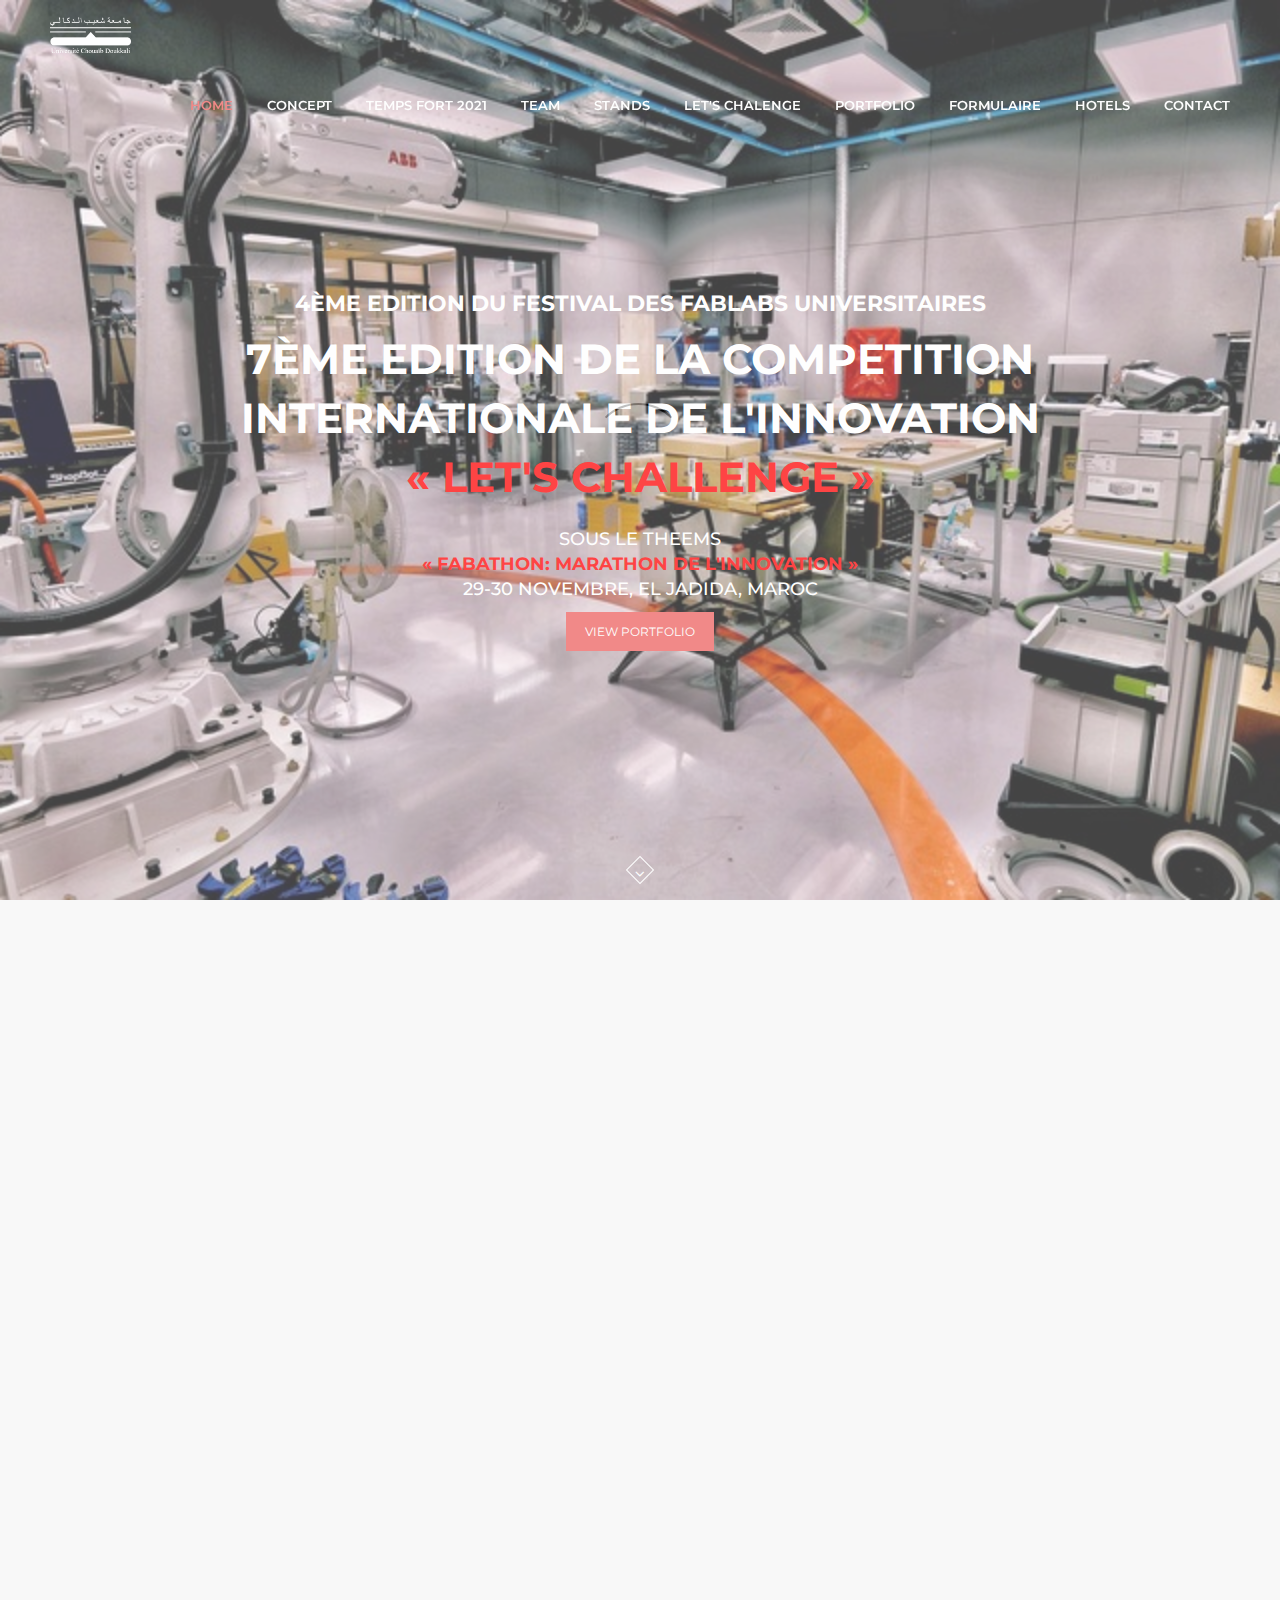
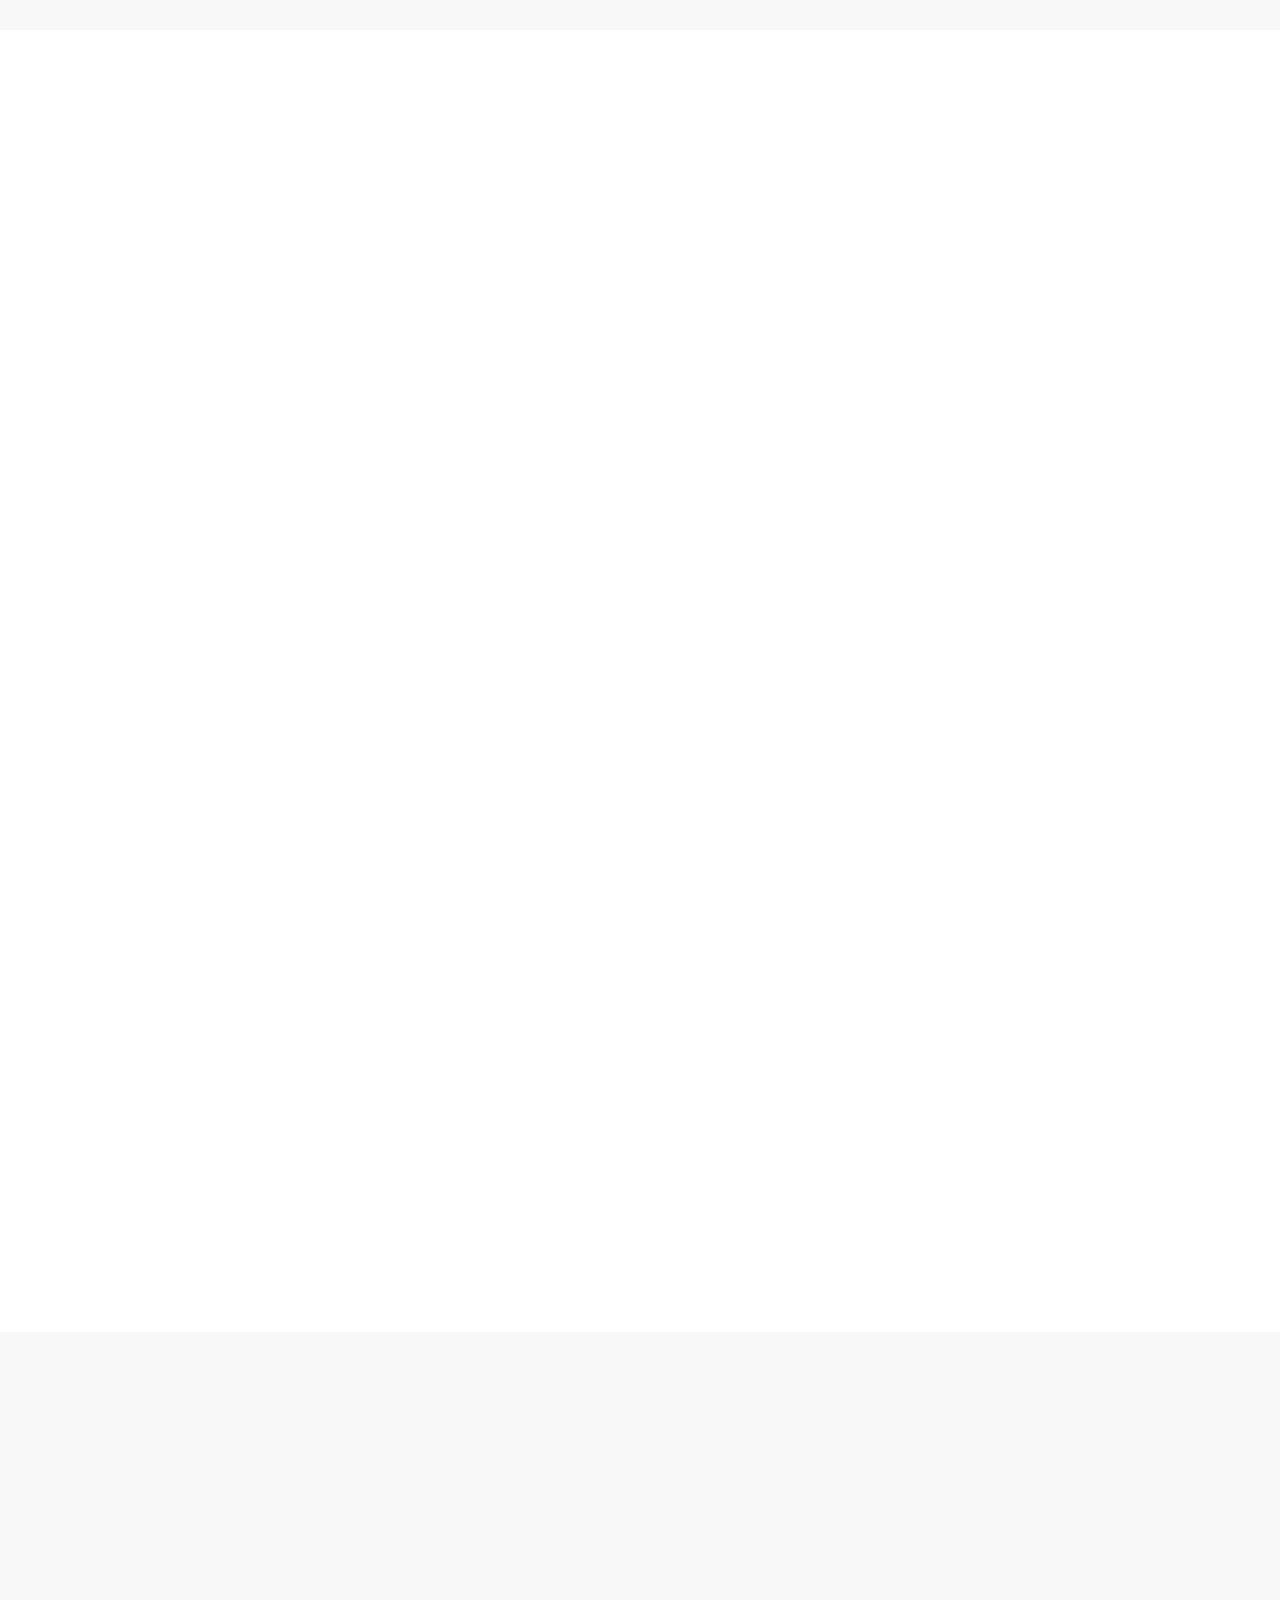
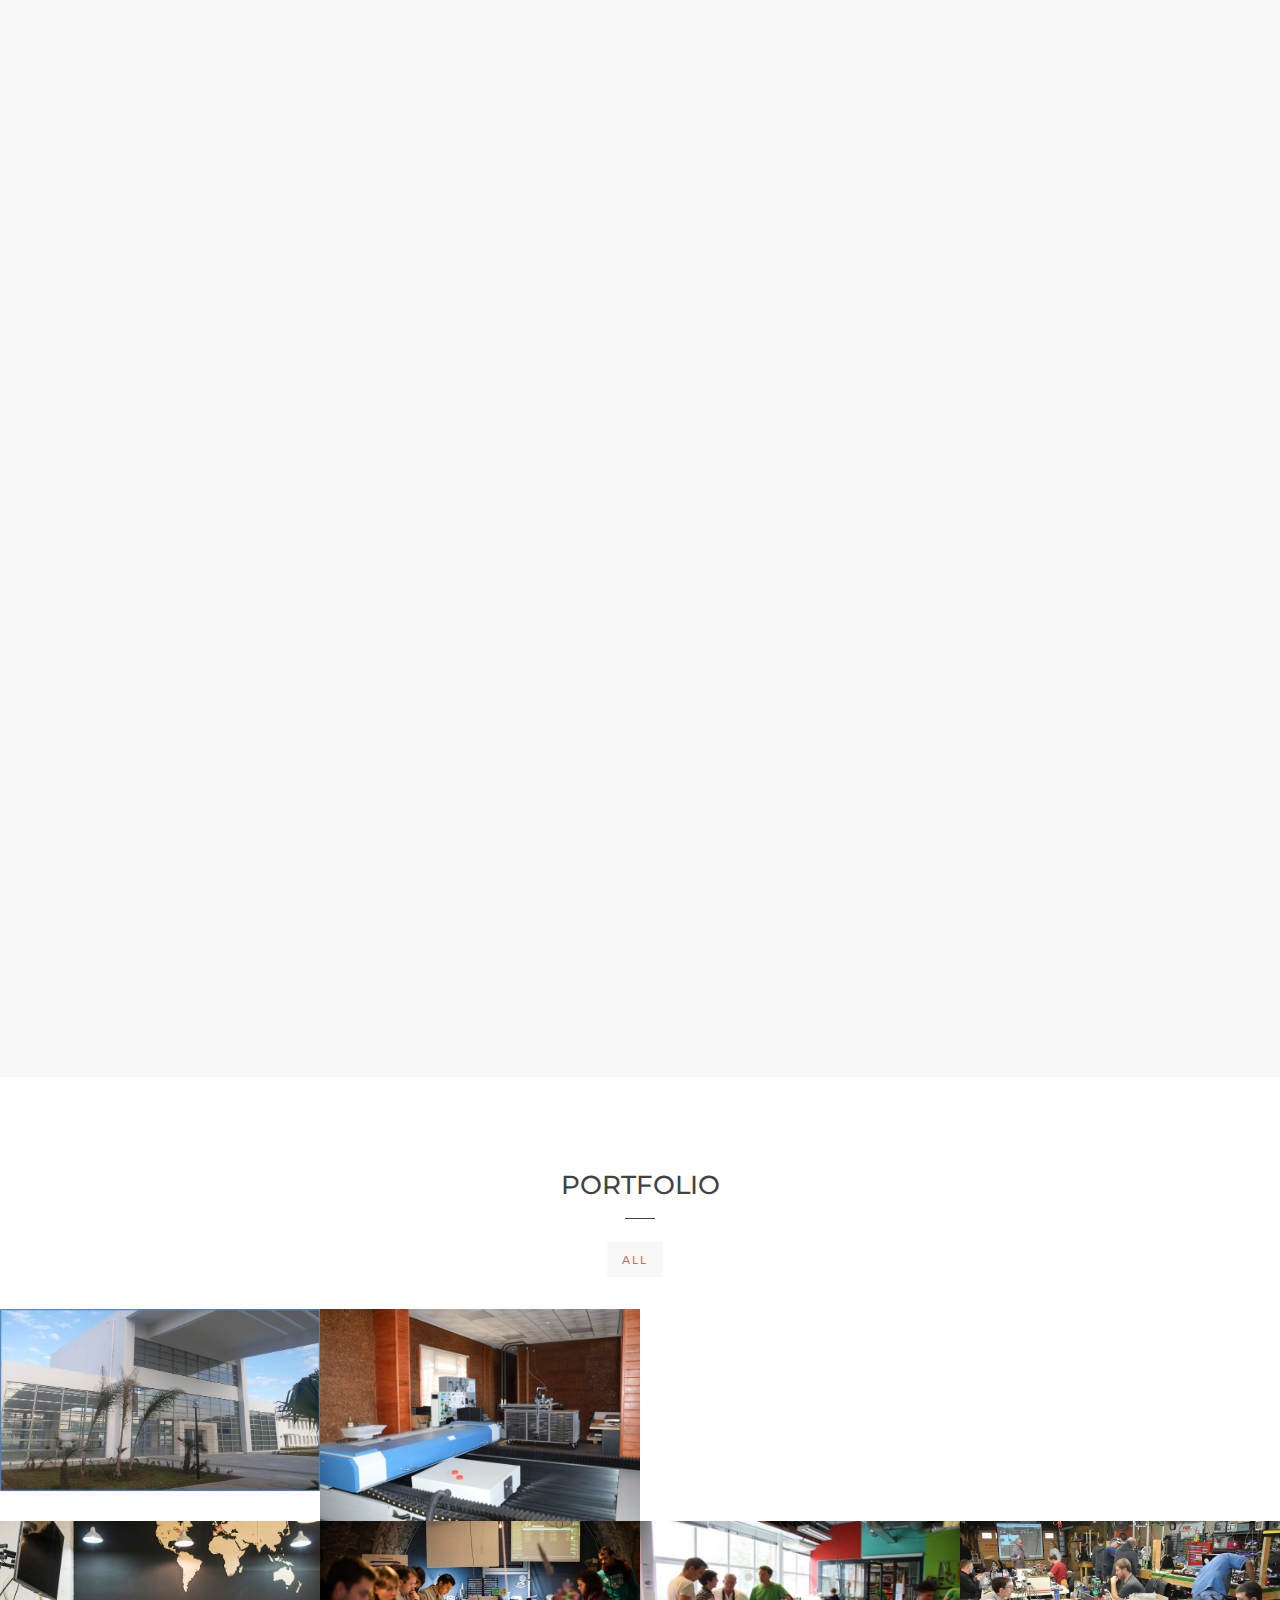
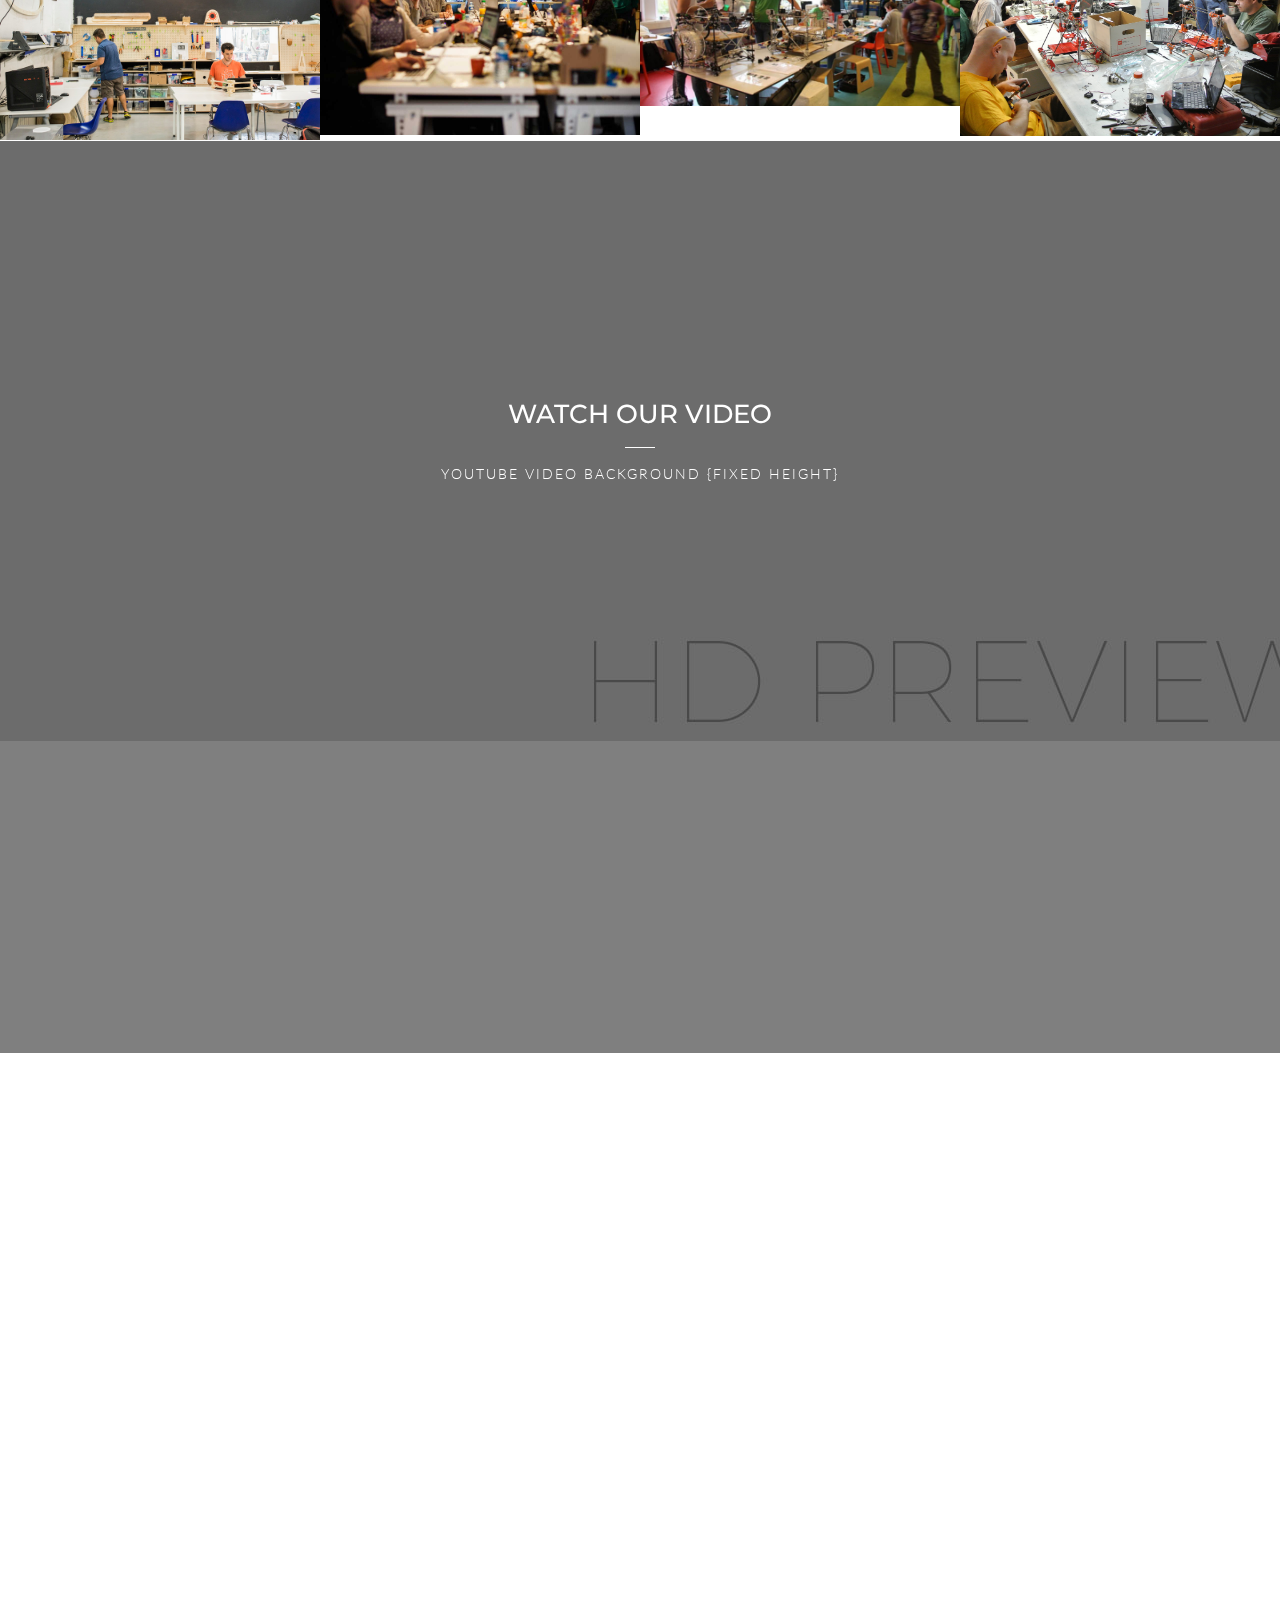
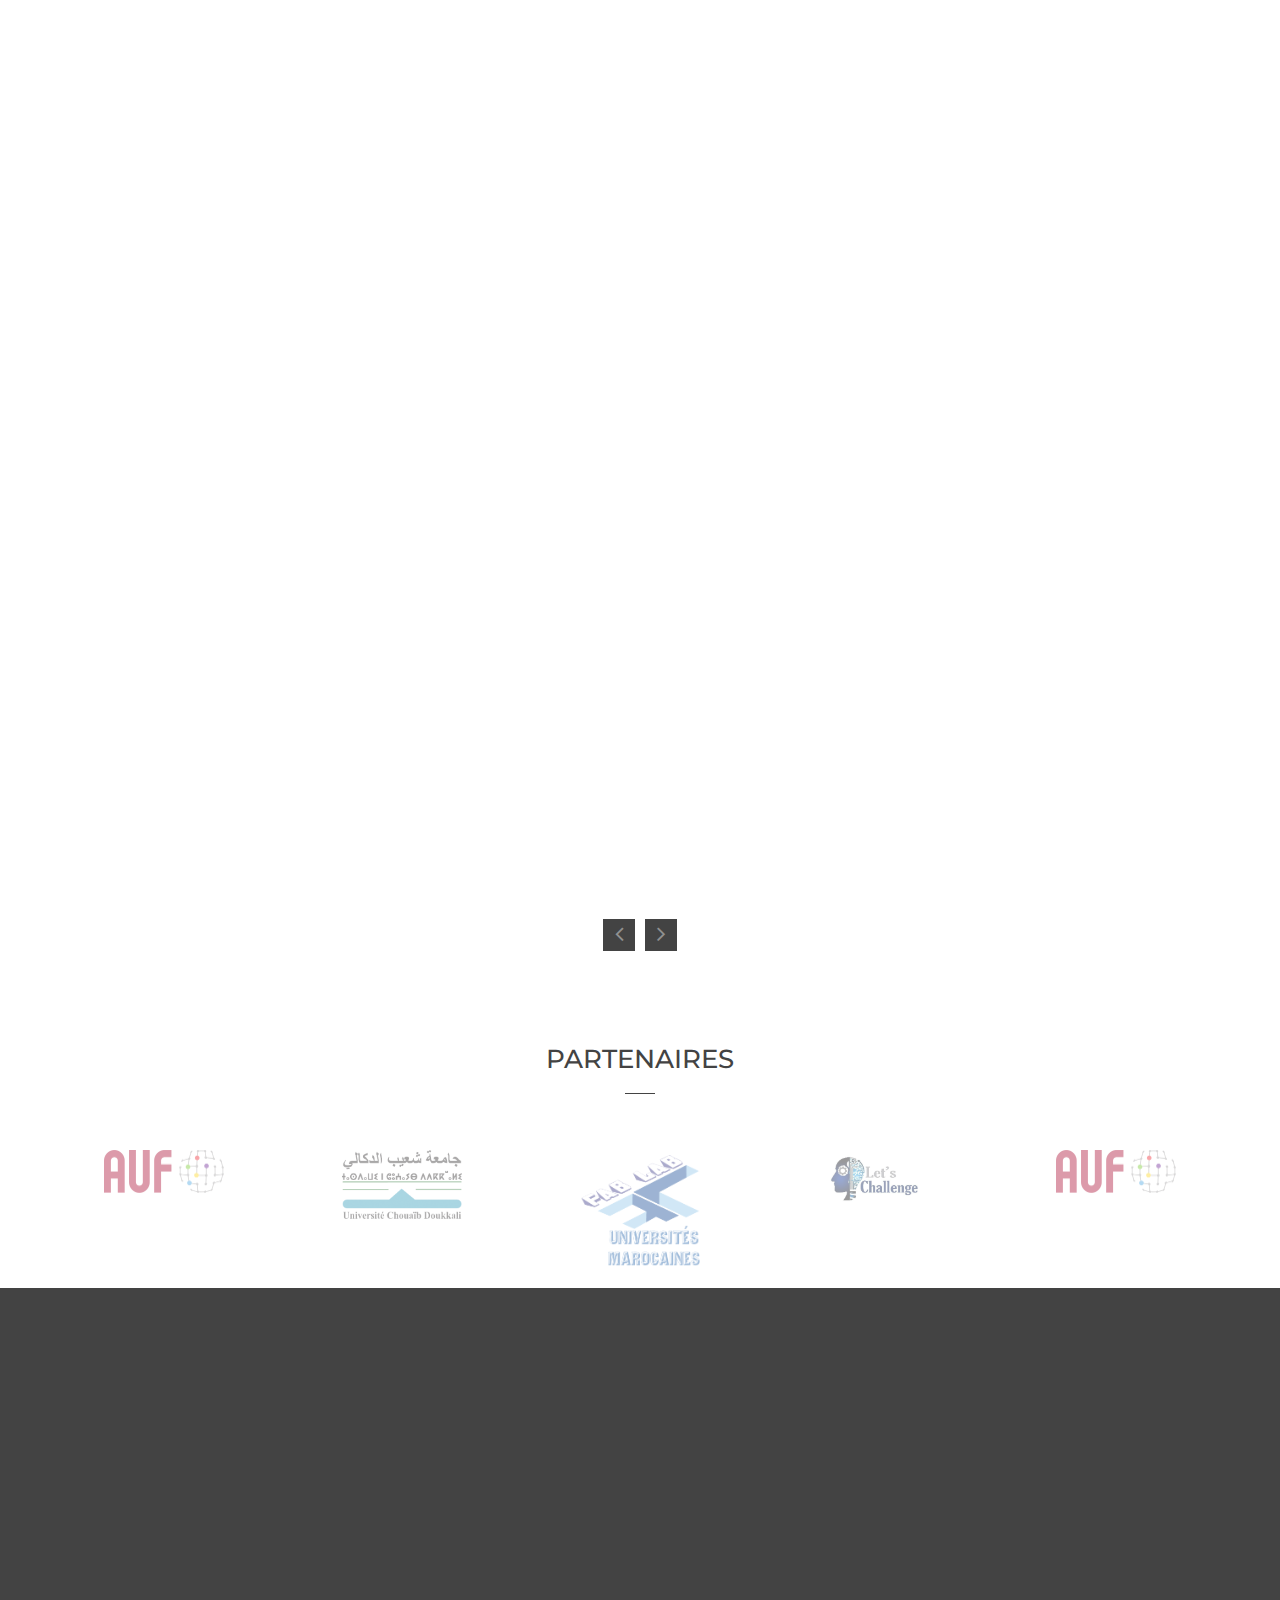
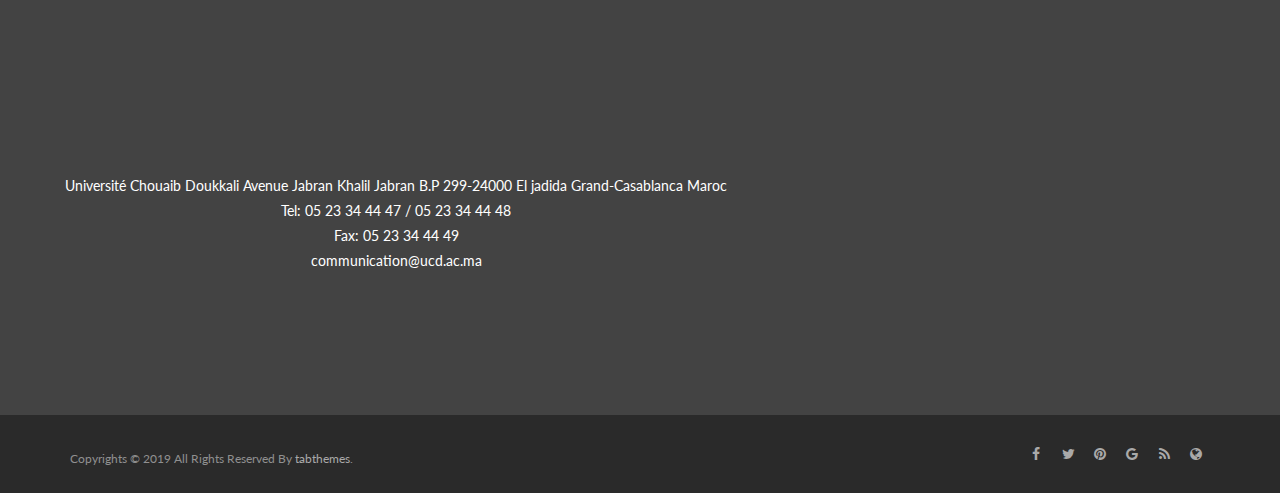
==== commit b806af50: "the event" ====
--- a/index.html
+++ b/index.html
@@ -1,31 +1,29 @@
-<<<<<<< HEAD
 <!DOCTYPE html>
 <html lang="en">
-
-<head>
+  <head>
     <meta charset="utf-8">
     <meta http-equiv="X-UA-Compatible" content="IE=edge">
     <meta name="viewport" content="width=device-width, initial-scale=1">
-
+    
     <title>ENSAJ</title>
-
+    
     <meta name="description" content="N.Agency - Responisve Landing Page for Agency">
     <meta name="keywords" content="">
     <meta name="author" content="tabthemes">
-
+    
     <!-- Favicons -->
     <link rel="shortcut icon" href="img/favicon.png">
     <link rel="apple-touch-icon" sizes="57x57" href="img/apple-touch-icon-57x57.png">
     <link rel="apple-touch-icon" sizes="72x72" href="img/apple-touch-icon-72x72.png">
     <link rel="apple-touch-icon" sizes="114x114" href="img/apple-touch-icon-114x114.png">
-
+    
     <!-- Google Web Fonts -->
     <link href="https://fonts.googleapis.com/css?family=Montserrat" rel="stylesheet">
     <link href="https://fonts.googleapis.com/css?family=Lato:300,400,700" rel="stylesheet">
-
+    
     <!-- Bootstrap CSS -->
     <link href="bootstrap/css/bootstrap.min.css" rel="stylesheet">
-
+    
     <!-- CSS Files For Plugin -->
     <link href="css/animate.css" rel="stylesheet">
     <link href="css/font-awesome/font-awesome.min.css" rel="stylesheet">
@@ -36,28 +34,27 @@
     <link rel="stylesheet" href="inc/revolution/css/settings.css" />
     <link rel="stylesheet" href="inc/revolution/css/layers.css" />
     <link rel="stylesheet" href="inc/revolution/css/navigation.css" />
-
+    
     <!-- Custom CSS -->
     <link href="css/style.css" rel="stylesheet">
-
+    
     <!-- HTML5 shim and Respond.js for IE8 support of HTML5 elements and media queries -->
     <!-- WARNING: Respond.js doesn't work if you view the page via file:// -->
     <!--[if lt IE 9]>
       <script src="https://oss.maxcdn.com/html5shiv/3.7.2/html5shiv.min.js"></script>
       <script src="https://oss.maxcdn.com/respond/1.4.2/respond.min.js"></script>
     <![endif]-->
-</head>
-
-<body class="homepage_parallax" data-spy="scroll" data-target=".navbar-fixed-top" data-offset="100">
-
-
+  </head>
+  <body class="homepage_parallax" data-spy="scroll" data-target=".navbar-fixed-top" data-offset="100" style="color: black">
+    
+    
     <!-- Preloader -->
     <div id="preloader">
         <div id="spinner"></div>
     </div>
     <!-- End Preloader-->
 
-
+    
     <!-- Start Navigation -->
     <header class="nav-transparent" id="home">
 
@@ -77,13 +74,12 @@
                             <!-- Logo -->
                             <div class="logo-container">
                                 <div class="logo-wrap local-scroll">
-                                    <a href="#home">
-                                        <img class="logo" src="page-09-a-UCD-Logo-avec-Amazigh.png" width="70%" height="70%" /alt="logo" data-rjs="2">
-                                    </a>
+                                  <a href="#home">
+                                    <img class="logo" src="page-09-a-UCD-Logo-avec-Amazigh.png" width="51%" height="51%"/alt="logo" data-rjs="2">
+                                  </a>
                                 </div>
                             </div>
-                        </div>
-                        <!-- end navbar-header -->
+                        </div> <!-- end navbar-header -->
 
                         <div class="col-md-8 col-xs-12 nav-wrap">
                             <div class="collapse navbar-collapse" id="navbar-collapse">
@@ -91,51 +87,43 @@
                                 <ul class="nav navbar-nav navbar-right">
                                     <li><a data-scroll href="#home">Home</a></li>
                                     <li><a data-scroll href="#about">Concept</a></li>
-                                    <li><a data-scroll href="#services">temps fort 2021</a></li>
-                                    <li><a data-scroll href="#team">Team</a></li>
-                                    <li><a data-scroll href="#stand">Stands</a></li>
-                                    <li><a data-scroll href="#lest">Let's Chalenge</a></li>
+									<li><a data-scroll href="#services">temps fort 2021</a></li>
+									<li><a data-scroll href="#team">Team</a></li>
+									<li><a data-scroll href="#stand">Stands</a></li>
+									<li><a data-scroll href="#lest">Let's Chalenge</a></li>
                                     <li><a data-scroll href="#portfolio">Portfolio</a></li>
-
+                                    
                                     <li><a data-scroll href="#price">Formulaire</a></li>
-                                    <li><a data-scroll href="#blog">Hotels</a></li>
+                                    <li><a data-scroll href="#blog">Hotels</a></li>                       
                                     <li><a data-scroll href="#contact">Contact</a></li>
                                 </ul>
 
                             </div>
-                        </div>
-                        <!-- /.col -->
-
-                    </div>
-                    <!-- /.row -->
-                </div>
-                <!--/.container -->
-            </div>
-            <!-- /.navigation-overlay -->
-        </nav>
-        <!-- /.navbar -->
+                        </div> <!-- /.col -->
+
+                    </div> <!-- /.row -->
+                </div> <!--/.container -->
+            </div> <!-- /.navigation-overlay -->
+        </nav> <!-- /.navbar -->
 
     </header>
     <!-- End Navigation -->
 
-
+    
     <!-- Start Intro -->
-    <section class="parallax-bg" style="background-image:url(IMG_2678.jpg)" data-stellar-background-ratio="0.5">
-        <!-- Section Title -->
+    <section class="parallax-bg" style="background-image:url(IMG_2678.JPG)" data-stellar-background-ratio="0.5">
+    <!-- Section Title -->
         <div class="js-height-full container">
             <div class="intro-content white-color text-center vertical-section">
                 <div class="vertical-content">
-                    <h3 class="wow fadeInDown" data-wow-duration="1s" data-wow-delay="0.8s"><br><strong>4ème EDITION DU FESTIVAL DES FABLABS UNIVERSITAIRES</strong>
-                    </h3>
-                    <h1 class="wow zoomIn m-bottom-20" data-wow-duration="1s" data-wow-delay="0.6s">7ème EDITION DE LA COMPETITION INTERNATIONALE DE L'INNOVATION
-                        <div style="color: red">« LET'S CHALLENGE » </div>
-                    </h1>
-                    <h4 class="wow fadeInDown" data-wow-duration="1s" data-wow-delay="0.8s">SOUS LE THEEMS <br>
-                        <div style="color: red"><strong>« FABATHON: MARATHON DE L'INNOVATION »</strong></div>
-
-                        29-30 NOVEMBRE, EL JADIDA, MAROC</h4>
-
-                    <a data-scroll href="#portfolio" class="btn btn-main btn-theme wow fadeInUp" data-wow-delay="0.8s">View PortFolio</a>
+                <h3 class="wow fadeInDown" data-wow-duration="1s" data-wow-delay="0.8s"><br><strong>4ème EDITION DU FESTIVAL DES FABLABS UNIVERSITAIRES</strong>
+                </h3>
+                <h1 class="wow zoomIn m-bottom-20" data-wow-duration="1s" data-wow-delay="0.6s">7ème  EDITION DE LA COMPETITION INTERNATIONALE DE L'INNOVATION <div style="color: red">« LET'S CHALLENGE » </div></h1>
+				 <h4 class="wow fadeInDown" data-wow-duration="1s" data-wow-delay="0.8s">SOUS LE THEEMS <br><div style="color: red"><strong>« FABATHON: MARATHON DE L'INNOVATION »</strong></div>
+
+29-30 NOVEMBRE, EL JADIDA, MAROC</h4>
+	
+                <a data-scroll href="#portfolio" class="btn btn-main btn-theme wow fadeInUp" data-wow-delay="0.8s">View PortFolio</a>
                 </div>
             </div>
             <!-- Scroll Down -->
@@ -146,48 +134,40 @@
         </div>
     </section>
     <!-- End Intro -->
-    <!-- Start About -->
+ <!-- Start About -->
     <section id="about" class="light-bg p-top-80 p-bottom-40">
         <div class="container">
             <div class="row">
 
                 <div class="col-md-6 m-bottom-30">
                     <img src="page-09-c-FablabMaroc_Logo.png" alt="About Image" class="img-responsive wow fadeInLeft" data-wow-duration="1s" data-wow-delay="0.6s" />
-                </div>
-                <!-- /.col -->
+                </div> <!-- /.col -->
 
                 <div class="col-md-6">
                     <!-- Section Title -->
                     <div class="m-bottom-30">
                         <h2 class="wow fadeInRight" data-wow-duration="1s" data-wow-delay="0.6s">Concept
-                        </h2>
+</h2>
                         <div class="divider-small wow zoomIn" data-wow-duration="1s" data-wow-delay="0.7s"></div>
                     </div>
                     <div class="wow fadeInRight" data-wow-duration="1s" data-wow-delay="0.6s">
-                        <p>Le festival des FabLabs est un évènement annuel organisé dans le cadre du projet de l’Agence Universitaire de la Francophonie (AUF). Il regroupe les FabLabs des universités publiques marocaines. Ces FabLabs se sont regroupés, avec
-                            le soutien de l’AUF, dans le Réseau des FabLabs Universitaires du Maroc (RUMAF).
-                        </p>
-                        <p>La présente rencontre est la quatrième du genre. Elle vient après une 1ère édition tenue à l’Université Abdelmalek Essaâdi (2019) , une 2ème édition tenue à l’université Ibn Tofaïl (2020) et une 3ème édition tenu à l’université
-                            Sultan Moulay Slimane (2021).
-                            <br>Les FabLabs ont été mis en place au sein des universités afin d’inciter les étudiants à transformer leurs idées en nouveaux produits et prototypes, en leur donnant accès à une gamme de technologies de fabrication numériques
-                            avancées.
-                            <br>En parallèle du festival des Fablabs, la 7ème édition de la compétition internationale de l’innovation «Let’s Challenge 7.0 » sera organisé pour récompenser les meilleures réalisations des Fablabs dans le domaine de l’invention
-                            et de l’innovation avec le soutien de la Fédération internationale des associations d’inventeurs (IFIA). Le festival des FabLabs et la compétition internationale « Let’s Challenge 7.0 » sont un véritable carrefour de rencontre
-                            entre universitaires, professionnels, étudiants et passionnés d’innovation, en leur proposant de découvrir les coulisses de la création numérique.
-
-                        </p>
+                        <p>Le festival des FabLabs est un évènement annuel organisé dans le cadre du projet de l’Agence Universitaire de la Francophonie (AUF). Il regroupe les FabLabs des universités publiques marocaines. Ces FabLabs se sont regroupés, avec le soutien de l’AUF, dans le Réseau des FabLabs Universitaires du Maroc (RUMAF).
+</p>
+                        <p>La présente rencontre est la quatrième du genre. Elle vient après une 1ère édition tenue à l’Université Abdelmalek Essaâdi (2019) , une 2ème édition tenue à l’université Ibn Tofaïl (2020) et une 3ème édition tenu à l’université Sultan Moulay Slimane (2021). 
+							<br>Les FabLabs ont été mis en place au sein des universités afin d’inciter les étudiants à transformer leurs idées en nouveaux produits et prototypes, en leur donnant accès à une gamme de technologies de fabrication numériques avancées. 
+							<br>En parallèle du festival des Fablabs, la 7ème édition de la compétition internationale de l’innovation «Let’s Challenge 7.0 » sera organisé pour récompenser les meilleures réalisations des Fablabs dans le domaine de l’invention et de l’innovation avec le soutien de la Fédération internationale des associations d’inventeurs (IFIA). 
+Le festival des FabLabs et la compétition internationale « Let’s Challenge 7.0 » sont un véritable carrefour de rencontre entre universitaires, professionnels, étudiants et passionnés d’innovation, en leur proposant de découvrir les coulisses de la création numérique. 
+
+</p>
                     </div>
                     <a data-scroll href="#contact" class="m-top-30 btn btn-main btn-theme wow fadeInUp" data-wow-delay="0.7s">Contact Us</a>
-                </div>
-                <!-- /.col -->
-
-            </div>
-            <!-- /.row -->
-        </div>
-        <!-- /.container -->
+                </div> <!-- /.col -->
+
+            </div> <!-- /.row -->
+        </div> <!-- /.container -->
     </section>
     <!-- End About -->
-    <section id="services" class="p-top-80 p-bottom-40">
+	  <section id="services" class="p-top-80 p-bottom-40">
         <div class="container">
             <div class="row">
                 <div class="col-md-8 col-md-offset-2">
@@ -196,81 +176,73 @@
                         <h1 class="wow fadeInDown" data-wow-duration="1s" data-wow-delay="0.6s"><strong>Temps fort 2021</strong></h1>
                         <div class="divider-center-small wow zoomIn" data-wow-duration="1s" data-wow-delay="0.6s"></div>
                     </div>
-                </div>
-                <!-- /.col -->
-            </div>
-            <!-- /.row -->
+                </div> <!-- /.col -->
+            </div>  <!-- /.row -->
 
 
             <div class="row">
 
-                <!-- Service Item 1 -->
-                <div class="col-md-3 col-sm-6 m-bottom-20">
-                    <div class="service wow zoomIn" data-wow-duration="1s" data-wow-delay="0.6s">
+                <!-- Service Item 1 -->                  
+                <div class="col-md-3 col-sm-6 m-bottom-20">              
+                    <div class="service wow zoomIn" data-wow-duration="1s" data-wow-delay="0.6s">               
                         <div class="service-icon">
                             <i class="fa fa-desktop" aria-hidden="true"></i>
                         </div>
                         <div class="service-text">
-                            <br>
-                            <h5>
-
-                                <lu>
-                                    <li>Conférences animées par des personnalités du domaine.<br><br></li>
-                                    <li>Espace de démonstrations par les FabLabs Universitaires.</li>
-                                </lu>
-                            </h5>
-                        </div>
-                    </div>
-                </div>
-                <!-- /.col -->
-
-                <!-- Service Item 2 -->
-                <div class="col-md-3 col-sm-6 m-bottom-20">
-                    <div class="service wow zoomIn" data-wow-duration="1s" data-wow-delay="0.6s">
+							<br>
+							<h5>
+								
+                            <lu>
+								<li>Conférences animées par des personnalités du domaine.<br><br></li>
+								<li>Espace de démonstrations par les FabLabs Universitaires.</li><br>
+							</lu>
+							</h5>
+                        </div>
+                    </div>                   
+                </div> <!-- /.col -->
+
+                <!-- Service Item 2 -->                  
+                <div class="col-md-3 col-sm-6 m-bottom-20">              
+                    <div class="service wow zoomIn" data-wow-duration="1s" data-wow-delay="0.6s">               
                         <div class="service-icon">
                             <i class="fa fa-video-camera" aria-hidden="true"></i>
                         </div>
                         <div class="service-text">
                             <h5>Stands et ateliers techniques animés par les exposants pour présenter des produits et solutions concrètes et favoriser les échanges techniques.<br><br><br></h5>
                         </div>
-                    </div>
-                </div>
-                <!-- /.col -->
-
-                <!-- Service Item 3 -->
-                <div class="col-md-3 col-sm-6 m-bottom-20">
-                    <div class="service wow zoomIn" data-wow-duration="1s" data-wow-delay="0.6s">
+                    </div>                   
+                </div> <!-- /.col -->
+
+                <!-- Service Item 3 -->                  
+                <div class="col-md-3 col-sm-6 m-bottom-20">              
+                    <div class="service wow zoomIn" data-wow-duration="1s" data-wow-delay="0.6s">              
                         <div class="service-icon">
                             <i class="fa fa-modx" aria-hidden="true"></i>
                         </div>
                         <div class="service-text">
                             <h5>Espace recrutement pour favoriser les rencontres entre recruteurs et étudiants.<br><br><br><br><br><br><br></h5>
                         </div>
-                    </div>
-                </div>
-                <!-- /.col -->
-
-                <!-- Service Item 4 -->
-                <div class="col-md-3 col-sm-6">
-                    <div class="service wow zoomIn" data-wow-duration="1s" data-wow-delay="0.6s">
+                    </div>                   
+                </div> <!-- /.col -->
+
+                <!-- Service Item 4 -->                  
+                <div class="col-md-3 col-sm-6">              
+                    <div class="service wow zoomIn" data-wow-duration="1s" data-wow-delay="0.6s">              
                         <div class="service-icon">
                             <i class="fa fa-briefcase" aria-hidden="true"></i>
                         </div>
                         <div class="service-text">
                             <h5>Compétition internationale de l’innovation Let’s Challenge 6.0 sous le thème « FablaThon : Marathon de l’innovation » pour récompenser les meilleures réalisations des participants.</h5>
                         </div>
-                    </div>
-                </div>
-                <!-- /.col -->
-
-            </div>
-            <!-- /.row -->
-
-        </div>
-        <!-- /.container -->
+                    </div>                   
+                </div> <!-- /.col -->
+
+            </div> <!-- /.row -->
+
+        </div> <!-- /.container -->
     </section>
     <!-- End Services -->
-    <!-- Start Team -->
+	  <!-- Start Team -->
     <section id="team" class="p-top-80 p-bottom-50">
         <div class="container">
             <div class="row">
@@ -282,7 +254,7 @@
                     <p class="section-subtitle wow fadeInUp" data-wow-duration="1s" data-wow-delay="0.6s"><em>Resolution possession discovered surrounded advantages has but few add. Yet walls times spoil put. Be<br>it reserved contempt rendered smallest. Studied to passage it mention calling believe an.</em></p>
                 </div>
 
-                <!-- === Team Item 1 === -->
+                <!-- === Team Item 1 === -->               
                 <div class="col-md-3 col-sm-6 col-xs-12 p-bottom-30">
                     <div class="team-item wow zoomIn" data-wow-duration="1s" data-wow-delay="0.9s">
                         <div class="team-item-image">
@@ -304,10 +276,9 @@
                             </div>
                         </div>
                     </div>
-                </div>
-                <!-- /.col -->
-
-                <!-- === Team Item 2 === -->
+                </div> <!-- /.col -->
+                
+                <!-- === Team Item 2 === -->              
                 <div class="col-md-3 col-sm-6 col-xs-12 p-bottom-30">
                     <div class="team-item wow zoomIn" data-wow-duration="1s" data-wow-delay="0.9s">
                         <div class="team-item-image">
@@ -329,10 +300,9 @@
                             </div>
                         </div>
                     </div>
-                </div>
-                <!-- /.col -->
-
-                <!-- === Team Item 3 === -->
+                </div> <!-- /.col -->
+                
+                <!-- === Team Item 3 === -->               
                 <div class="col-md-3 col-sm-6 col-xs-12 p-bottom-30">
                     <div class="team-item wow zoomIn" data-wow-duration="1s" data-wow-delay="0.9s">
                         <div class="team-item-image">
@@ -354,10 +324,9 @@
                             </div>
                         </div>
                     </div>
-                </div>
-                <!-- /.col -->
-
-                <!-- === Team Item 4 === -->
+                </div> <!-- /.col -->
+                
+                <!-- === Team Item 4 === -->               
                 <div class="col-md-3 col-sm-6 col-xs-12 p-bottom-30">
                     <div class="team-item wow zoomIn" data-wow-duration="1s" data-wow-delay="0.9s">
                         <div class="team-item-image">
@@ -369,8 +338,7 @@
                                 </div>
                             </div>
                             <img src="img/team/4.jpg" alt="" />
-                        </div>
-                        <!-- /.team-item-image -->
+                        </div> <!-- /.team-item-image -->
                         <div class="team-item-info">
                             <div class="team-item-name">
                                 Inani Joe
@@ -378,176 +346,161 @@
                             <div class="team-item-position">
                                 Sales
                             </div>
-                        </div>
-                        <!-- /.team-item-info -->
-                    </div>
-                    <!-- /.team-item -->
-                </div>
-                <!-- /.col -->
-
-            </div>
-            <!-- /.row -->
-        </div>
-        <!-- /.container -->
+                        </div> <!-- /.team-item-info -->
+                    </div> <!-- /.team-item -->
+                </div> <!-- /.col -->
+
+            </div> <!-- /.row -->
+        </div> <!-- /.container -->
     </section>
     <!-- End Team -->
-    <!-- Start Skill/Why Choose Us -->
+	  <!-- Start Skill/Why Choose Us -->
     <section class="light-bg p-top-80 p-bottom-40">
         <div class="stand">
             <div class="row">
 
-                <!-- Start Skill/Why Choose Us -->
-                <section id="stand" class="light-bg p-top-80 p-bottom-40">
-                    <div class="container">
-                        <div class="row">
-
-                            <div class="col-md-6 m-bottom-30">
-                                <br><br><br><br><br>
-                                <img src="fablab-2.jpg" alt="About Image" class="img-responsive wow fadeInLeft" data-wow-duration="1s" data-wow-delay="0.6s" />
-                            </div>
-                            <!-- /.col -->
-
-                            <div class="col-md-6 p-bottom-40">
-
-                                <!-- Section Title Right -->
-                                <div class="m-bottom-30">
-                                    <h2 class="wow fadeInDown" data-wow-duration="1s" data-wow-delay="0.6s"> Stands</h2>
-                                    <div class="divider-small wow zoomIn" data-wow-duration="1s" data-wow-delay="0.6s"></div>
-                                </div>
-
-                                <!-- === Accordion === -->
-                                <div id="accordion" class="panel-group wow fadeIn" data-wow-delay="0.6s">
-
-                                    <!-- === Accordion item 1 === -->
-                                    <div class="panel panel-default">
-                                        <div class="panel-heading">
-                                            <h4 class="panel-title">
-                                                <a data-toggle="collapse" data-parent="#accordion" href="#collapseOne">Qui expose ?</a>
-                                            </h4>
-                                        </div>
-                                        <div id="collapseOne" class="panel-collapse collapse in">
-                                            <div class="panel-body">
-                                                <p>Les fournisseurs, fabricants, distributeurs et intégrateurs de matières premières, composants, équipements et solutions
-                                                </p>
-                                            </div>
-                                        </div>
-                                    </div>
-
-                                    <!-- === Accordion item 2 === -->
-                                    <div class="panel panel-default">
-                                        <div class="panel-heading">
-                                            <h4 class="panel-title">
-                                                <a class="collapsed" data-toggle="collapse" data-parent="#accordion" href="#collapseTwo">Qui visite?</a>
-                                            </h4>
-                                        </div>
-                                        <div id="collapseTwo" class="panel-collapse collapse">
-                                            <div class="panel-body">
-                                                <p>Les fournisseurs, fabricants, distributeurs et intégrateurs de matières premières, composants, équipements et solutions
-                                                </p>
-                                            </div>
-                                        </div>
-                                    </div>
-
-                                    <!-- === Accordion item 3 === -->
-                                    <div class="panel panel-default">
-                                        <div class="panel-heading">
-                                            <h4 class="panel-title">
-                                                <a class="collapsed" data-toggle="collapse" data-parent="#accordion" href="#collapseThree">Pourquoi Exposer ?</a>
-                                            </h4>
-                                        </div>
-                                        <div id="collapseThree" class="panel-collapse collapse">
-                                            <div class="panel-body">
-                                                <p>Rejoignez toute la communauté réunie en un seul lieu ! Générez de nouvelles prises de contacts avec des détenteurs et intégrateurs Profitez de l’unique événement spécialiste dédié aux FabLabs Bénéficiez
-                                                    des multiples opportunités pour échanger et toucher des cibles spécifiques
-                                                </p>
-                                            </div>
-                                        </div>
-                                    </div>
-
-
-                                    <div class="panel panel-default">
-                                        <div class="panel-heading">
-                                            <h4 class="panel-title">
-                                                <a class="collapsed" data-toggle="collapse" data-parent="#accordion" href="#collapseThree3">Devener exposant</a>
-                                            </h4>
-                                        </div>
-                                        <div id="collapseThree3" class="panel-collapse collapse">
-                                            <div class="panel-body">
-                                                <p>veuillez compléter le formulaire et le renvoyer par email Email : festivalfablab@usms.ma «Formulaire de demande de stand pour les exposants industriels
-                                                </p>
-                                            </div>
-                                        </div>
-                                    </div>
-
-                                </div>
-                                <!-- /.panel-group -->
-
-                            </div>
-                            <!-- /.row -->
-                        </div>
-                        <!-- /.container -->
-                </section>
-                <!-- End Skill/Why Choose Us -->
-                </div>
-                <!-- /.col -->
-
-            </div>
-            <!-- /.row -->
-        </div>
-        <!-- /.container -->
-    </section>
-    <!-- End Skill/Why Choose Us -->
-    <section id="lest" class="light-bg p-top-80 p-bottom-40">
+               <!-- Start Skill/Why Choose Us -->
+    <section id="stand"class="light-bg p-top-80 p-bottom-40">
         <div class="container">
             <div class="row">
 
                 <div class="col-md-6 m-bottom-30">
+					<br><br><br><br><br>
+                    <img src="fablab-2.jpg" alt="About Image" class="img-responsive wow fadeInLeft" data-wow-duration="1s" data-wow-delay="0.6s" />
+                </div> <!-- /.col -->
+
+               <div class="col-md-6 p-bottom-40">
+
+                    <!-- Section Title Right -->
+                    <div class="m-bottom-30">
+                        <h2 class="wow fadeInDown" data-wow-duration="1s" data-wow-delay="0.6s">  Stands</h2>
+                        <div class="divider-small wow zoomIn" data-wow-duration="1s" data-wow-delay="0.6s"></div>
+                    </div>
+
+                    <!-- === Accordion === -->
+                    <div id="accordion" class="panel-group wow fadeIn" data-wow-delay="0.6s">
+                        
+                        <!-- === Accordion item 1 === -->
+                        <div class="panel panel-default">
+                            <div class="panel-heading">
+                                <h4 class="panel-title">
+                                    <a data-toggle="collapse" data-parent="#accordion" href="#collapseOne">Qui expose ?</a>
+                                </h4>
+                            </div>
+                            <div id="collapseOne" class="panel-collapse collapse in">
+                                <div class="panel-body">
+                                    <p>Les fournisseurs, fabricants, distributeurs et intégrateurs de matières premières, composants, équipements et solutions
+</p>
+                                </div>
+                            </div>
+                        </div>
+                        
+                        <!-- === Accordion item 2 === -->
+                        <div class="panel panel-default">
+                            <div class="panel-heading">
+                                <h4 class="panel-title">
+                                    <a class="collapsed" data-toggle="collapse" data-parent="#accordion" href="#collapseTwo">Qui visite?</a>
+                                </h4>
+                            </div>
+                            <div id="collapseTwo" class="panel-collapse collapse">
+                                <div class="panel-body">
+                                    <p>Les fournisseurs, fabricants, distributeurs et intégrateurs de matières premières, composants, équipements et solutions
+</p>
+                                </div>
+                            </div>
+                        </div>
+                        
+                        <!-- === Accordion item 3 === -->
+                        <div class="panel panel-default">
+                            <div class="panel-heading">
+                                <h4 class="panel-title">
+                                    <a class="collapsed" data-toggle="collapse" data-parent="#accordion" href="#collapseThree">Pourquoi Exposer ?</a>
+                                </h4>
+                            </div>
+                            <div id="collapseThree" class="panel-collapse collapse">
+                                <div class="panel-body">
+                                    <p>Rejoignez toute la communauté réunie en un seul lieu !
+Générez de nouvelles prises de contacts avec des détenteurs et intégrateurs
+Profitez de l’unique événement spécialiste dédié aux FabLabs
+Bénéficiez des multiples opportunités pour échanger et toucher des cibles spécifiques
+</p>
+                                </div>
+                            </div>
+                        </div>
+						
+						
+						<div class="panel panel-default">
+                            <div class="panel-heading">
+                                <h4 class="panel-title">
+                                    <a class="collapsed" data-toggle="collapse" data-parent="#accordion" href="#collapseThree3">Devener exposant</a>
+                                </h4>
+                            </div>
+                            <div id="collapseThree3" class="panel-collapse collapse">
+                                <div class="panel-body">
+                                    <p>veuillez compléter le formulaire et le renvoyer par email Email : 
+festivalfablab@usms.ma «Formulaire de demande de stand pour les exposants industriels
+</p>
+                                </div>
+                            </div>
+                        </div>
+
+                    </div> <!-- /.panel-group -->
+
+            </div> <!-- /.row -->
+        </div> <!-- /.container -->
+    </section>
+    <!-- End Skill/Why Choose Us -->
+                </div> <!-- /.col -->
+
+            </div> <!-- /.row -->
+        </div> <!-- /.container -->
+    </section>
+    <!-- End Skill/Why Choose Us -->
+<section id="lest" class="light-bg p-top-80 p-bottom-40">
+        <div class="container">
+            <div class="row">
+
+                <div class="col-md-6 m-bottom-30">
                     <img src="page-05_Let'sChallenge_Logo.jpg" alt="About Image" class="img-responsive wow fadeInLeft" data-wow-duration="1s" data-wow-delay="0.6s" />
-                </div>
-                <!-- /.col -->
+                </div> <!-- /.col -->
 
                 <div class="col-md-6">
                     <!-- Section Title -->
                     <div class="m-bottom-30">
                         <h2 class="wow fadeInRight" data-wow-duration="1s" data-wow-delay="0.6s">Let's Chalenge
 
-                        </h2>
+</h2>
                         <div class="divider-small wow zoomIn" data-wow-duration="1s" data-wow-delay="0.7s"></div>
                     </div>
                     <div class="wow fadeInRight" data-wow-duration="1s" data-wow-delay="0.6s">
                         <p>L’Université Chouaib Doukakli- El Jadida a le plaisir d’organiser la 7ème édition de la compétition internationale de l’innovation  « Let’s Challenge 7.0 » sous le thème « FablaThon : Marathon de l’innovation »
 
 
-                        </p>
-                        <p>Let’s Challenge 7.0 est une compétition internationale qui permet aux candidats porteurs de projets de démontrer le potentiel de leurs idées ingénieuses et innovantes devant un jury d’experts marocains et étrangers, bénéficier
-                            d’avis expérimentés, retenir l’attention des investisseurs et gagner de nombreux prix.
-
-                            <br>Let’s Challenge bénéficie d’une large couverture de la part des médias nationaux pour son succès et focalisation spéciale sur le thème de l’innovation. Cette édition est organisée en partenariat avec l’Agence Universitaire
-                            de la Francophonie au Maghreb (AUF), le Réseau Universitaire Marocain des FabLabs (RUMAF) et le soutien ???? de la Fédération Internationale des Associations d’Inventeurs (IFIA)???.
-
-
-                        </p>
+</p>
+                        <p>Let’s Challenge 7.0 est une compétition internationale qui permet aux candidats porteurs de projets de démontrer le potentiel de leurs idées ingénieuses et innovantes devant un jury d’experts marocains et étrangers, bénéficier d’avis expérimentés, retenir l’attention des investisseurs et gagner de nombreux prix.
+
+							<br>Let’s Challenge bénéficie d’une large couverture de la part des médias nationaux pour son succès et focalisation spéciale sur le thème de l’innovation. Cette édition est organisée en partenariat avec l’Agence Universitaire de la Francophonie au Maghreb (AUF), le Réseau Universitaire Marocain des FabLabs (RUMAF) et le soutien ???? de la Fédération Internationale des Associations d’Inventeurs (IFIA)???.
+
+							
+</p>
                     </div>
                     <a data-scroll href="#contact" class="m-top-30 btn btn-main btn-theme wow fadeInUp" data-wow-delay="0.7s">Contact Us</a>
-                </div>
-                <!-- /.col -->
-
-            </div>
-            <!-- /.row -->
-        </div>
-        <!-- /.container -->
+                </div> <!-- /.col -->
+
+            </div> <!-- /.row -->
+        </div> <!-- /.container -->
     </section>
     <!-- End About -->
 
     <!-- Start Services -->
-
-
-
-
+    
+
+
+   
 
 
     <!-- Start Skill -->
-
+    
     <!-- End Skill -->
 
 
@@ -564,8 +517,8 @@
             <!-- Portfolio-filter -->
             <ul class="pf-filter pf-filter-gray text-center list-inline">
                 <li><a href="#" data-filter="*" class="iso-active iso-button">All</a></li>
-
-            </ul>
+               
+            </ul>           
 
             <!-- Portfolio -->
             <div class="portfolio portfolio-isotope col-4">
@@ -581,18 +534,12 @@
                                         <div class="pf-info white-color">
                                             <h4 class="pf-title">Project Name</h4>
                                             <p>Branding</p>
-                                        </div>
-                                        <!-- .pf-info -->
-                                    </div>
-                                    <!-- .overlay-content -->
-                                </div>
-                                <!-- .overlay-caption -->
-                            </div>
-                            <!-- .overlay -->
-                        </div>
-                        <!-- .pf-image -->
-                    </a>
-                    <!-- .pf-style -->
+                                        </div> <!-- .pf-info -->
+                                    </div> <!-- .overlay-content -->
+                                </div> <!-- .overlay-caption -->
+                            </div> <!-- .overlay -->
+                        </div> <!-- .pf-image -->
+                    </a> <!-- .pf-style -->
                 </div>
 
                 <!-- Portfolio Item -->
@@ -606,18 +553,12 @@
                                         <div class="pf-info white-color">
                                             <h4 class="pf-title">Project Name</h4>
                                             <p>Graphic, Web Design</p>
-                                        </div>
-                                        <!-- .pf-info -->
-                                    </div>
-                                    <!-- .overlay-content -->
-                                </div>
-                                <!-- .overlay-caption -->
-                            </div>
-                            <!-- .overlay -->
-                        </div>
-                        <!-- .pf-image -->
-                    </a>
-                    <!-- .pf-style -->
+                                        </div> <!-- .pf-info -->
+                                    </div> <!-- .overlay-content -->
+                                </div> <!-- .overlay-caption -->
+                            </div> <!-- .overlay -->
+                        </div> <!-- .pf-image -->
+                    </a> <!-- .pf-style -->
                 </div>
 
                 <!-- Portfolio Item -->
@@ -631,18 +572,12 @@
                                         <div class="pf-info white-color">
                                             <h4 class="pf-title">Project Name</h4>
                                             <p>Video, Web Design</p>
-                                        </div>
-                                        <!-- .pf-info -->
-                                    </div>
-                                    <!-- .overlay-content -->
-                                </div>
-                                <!-- .overlay-caption -->
-                            </div>
-                            <!-- .overlay -->
-                        </div>
-                        <!-- .pf-image -->
-                    </a>
-                    <!-- .pf-style -->
+                                        </div> <!-- .pf-info -->
+                                    </div> <!-- .overlay-content -->
+                                </div> <!-- .overlay-caption -->
+                            </div> <!-- .overlay -->
+                        </div> <!-- .pf-image -->
+                    </a> <!-- .pf-style -->
                 </div>
 
                 <!-- Portfolio Item -->
@@ -656,18 +591,12 @@
                                         <div class="pf-info white-color">
                                             <h4 class="pf-title">Project Name</h4>
                                             <p>Video, Web Design</p>
-                                        </div>
-                                        <!-- .pf-info -->
-                                    </div>
-                                    <!-- .overlay-content -->
-                                </div>
-                                <!-- .overlay-caption -->
-                            </div>
-                            <!-- .overlay -->
-                        </div>
-                        <!-- .pf-image -->
-                    </a>
-                    <!-- .pf-style -->
+                                        </div> <!-- .pf-info -->
+                                    </div> <!-- .overlay-content -->
+                                </div> <!-- .overlay-caption -->
+                            </div> <!-- .overlay -->
+                        </div> <!-- .pf-image -->
+                    </a> <!-- .pf-style -->
                 </div>
 
                 <!-- Portfolio Item -->
@@ -681,18 +610,12 @@
                                         <div class="pf-info white-color">
                                             <h4 class="pf-title">Project Name</h4>
                                             <p>Branding, Graphic</p>
-                                        </div>
-                                        <!-- .pf-info -->
-                                    </div>
-                                    <!-- .overlay-content -->
-                                </div>
-                                <!-- .overlay-caption -->
-                            </div>
-                            <!-- .overlay -->
-                        </div>
-                        <!-- .pf-image -->
-                    </a>
-                    <!-- .pf-style -->
+                                        </div> <!-- .pf-info -->
+                                    </div> <!-- .overlay-content -->
+                                </div> <!-- .overlay-caption -->
+                            </div> <!-- .overlay -->
+                        </div> <!-- .pf-image -->
+                    </a> <!-- .pf-style -->
                 </div>
 
                 <!-- Portfolio Item -->
@@ -706,18 +629,12 @@
                                         <div class="pf-info white-color">
                                             <h4 class="pf-title">Project Name</h4>
                                             <p>Branding, Graphic</p>
-                                        </div>
-                                        <!-- .pf-info -->
-                                    </div>
-                                    <!-- .overlay-content -->
-                                </div>
-                                <!-- .overlay-caption -->
-                            </div>
-                            <!-- .overlay -->
-                        </div>
-                        <!-- .pf-image -->
-                    </a>
-                    <!-- .pf-style -->
+                                        </div> <!-- .pf-info -->
+                                    </div> <!-- .overlay-content -->
+                                </div> <!-- .overlay-caption -->
+                            </div> <!-- .overlay -->
+                        </div> <!-- .pf-image -->
+                    </a> <!-- .pf-style -->
                 </div>
 
                 <!-- Portfolio Item -->
@@ -731,18 +648,12 @@
                                         <div class="pf-info white-color">
                                             <h4 class="pf-title">Project Name</h4>
                                             <p>Branding, Graphic</p>
-                                        </div>
-                                        <!-- .pf-info -->
-                                    </div>
-                                    <!-- .overlay-content -->
-                                </div>
-                                <!-- .overlay-caption -->
-                            </div>
-                            <!-- .overlay -->
-                        </div>
-                        <!-- .pf-image -->
-                    </a>
-                    <!-- .pf-style -->
+                                        </div> <!-- .pf-info -->
+                                    </div> <!-- .overlay-content -->
+                                </div> <!-- .overlay-caption -->
+                            </div> <!-- .overlay -->
+                        </div> <!-- .pf-image -->
+                    </a> <!-- .pf-style -->
                 </div>
 
                 <!-- Portfolio Item -->
@@ -756,30 +667,22 @@
                                         <div class="pf-info white-color">
                                             <h4 class="pf-title">Project Name</h4>
                                             <p>Branding, Web Design</p>
-                                        </div>
-                                        <!-- .pf-info -->
-                                    </div>
-                                    <!-- .overlay-content -->
-                                </div>
-                                <!-- .overlay-caption -->
-                            </div>
-                            <!-- .overlay -->
-                        </div>
-                        <!-- .pf-image -->
-                    </a>
-                    <!-- .pf-style -->
+                                        </div> <!-- .pf-info -->
+                                    </div> <!-- .overlay-content -->
+                                </div> <!-- .overlay-caption -->
+                            </div> <!-- .overlay -->
+                        </div> <!-- .pf-image -->
+                    </a> <!-- .pf-style -->
                 </div>
 
-            </div>
-            <!-- Portfolio -->
-
-        </div>
-        <!-- /.container -->
+            </div> <!-- Portfolio -->
+            
+        </div> <!-- /.container -->
     </section>
     <!-- End Portfolio -->
 
 
-
+   
 
 
     <!-- Start Video Section -->
@@ -802,14 +705,14 @@
     <!-- End Video Section -->
 
 
-
+    
 
 
     <!-- Start Stat -->
     <section id="stat" class="parallax-bg overlay-dark p-top-80 p-bottom-40 white-color" style="background-image:url(img/stat-bg.jpg)" data-stellar-background-ratio="0.5">
         <div class="container">
             <div class="row">
-
+                
                 <!-- === Stats Item 1 === -->
                 <div class="col-md-3 col-sm-6 p-bottom-40">
                     <div class="stat-item stat-item-type-2 wow zoomIn" data-wow-duration="1s" data-wow-delay="0.3s">
@@ -823,9 +726,8 @@
                             Projects Done
                         </div>
                     </div>
-                </div>
-                <!-- /.col -->
-
+                </div> <!-- /.col -->
+                
                 <!-- === Stats Item 2 === -->
                 <div class="col-md-3 col-sm-6 p-bottom-40">
                     <div class="stat-item stat-item-type-2 wow zoomIn" data-wow-duration="1s" data-wow-delay="0.4s">
@@ -839,9 +741,8 @@
                             Happy Clients
                         </div>
                     </div>
-                </div>
-                <!-- /.col -->
-
+                </div> <!-- /.col -->
+                
                 <!-- === Stats Item 3 === -->
                 <div class="col-md-3 col-sm-6 p-bottom-40">
                     <div class="stat-item stat-item-type-2 wow zoomIn" data-wow-duration="1s" data-wow-delay="0.5s">
@@ -855,9 +756,8 @@
                             Likes Gained
                         </div>
                     </div>
-                </div>
-                <!-- /.col -->
-
+                </div> <!-- /.col -->
+                
                 <!-- === Stats Item 4 === -->
                 <div class="col-md-3 col-sm-6 p-bottom-40">
                     <div class="stat-item stat-item-type-2 wow zoomIn" data-wow-duration="1s" data-wow-delay="0.6s">
@@ -871,13 +771,10 @@
                             Awards Received
                         </div>
                     </div>
-                </div>
-                <!-- /.col -->
-
-            </div>
-            <!-- /.row -->
-        </div>
-        <!-- /.container -->
+                </div> <!-- /.col -->
+                
+            </div> <!-- /.row -->
+        </div> <!-- /.container -->
     </section>
     <!-- End Stat -->
 
@@ -894,135 +791,84 @@
                     <p class="section-subtitle wow fadeInUp" data-wow-duration="1s" data-wow-delay="0.6s"><em></em></p>
                 </div>
 
-                <!-- === Price Item 1 === -->
+                <!-- === Price Item 1 === --> 
                 <div class="col-md-3 col-sm-6 p-bottom-30">
                     <div class="price-item text-center wow flipInX" data-wow-delay="0.6s">
+                        <div class="price-item-header price-item-header-alt">
+                            <h4>Formulaire de presentation<br> de projet</h4>
+                        </div>
+                        <ul class="price-item-features list-unstyled">
+                            <li>Chers participants, veuillez télécharger et remplir votre formulaire de candidature « Let's Challenge 7.0 ». Merci de nous retourner le formulaire dûment rempli à l’adresse électronique suivante 
+</li>                      
+                        </ul>
+                        <div class="price-item-price">
+                           <p class="big"><span class="currency"></span></p>
+                            <p class="small">festivalfablab@usms.ma
+                        </div>
+                        <a href="#" class="btn btn-main btn-theme">Telecharger</a>
+                    </div>
+                </div> <!-- /.col -->
+
+               <!-- === Price Item 2 === --> 
+                <div class="col-md-3 col-sm-6 p-bottom-30">
+                    <div class="price-item text-center wow flipInX" data-wow-delay="0.7s">
                         <div class="price-item-header">
-                            <h4>Formulaire de presentation<br> de projet</h4>
+                            <h4>Formulaire de presentation<br>universitaires</h4>
                         </div>
                         <ul class="price-item-features list-unstyled">
-                            <li>Chers participants, veuillez télécharger et remplir votre formulaire de candidature « Let's Challenge 7.0 ». Merci de nous retourner le formulaire dûment rempli à l’adresse électronique suivante
-                            </li>
+                            <li>Pour les Fablabs universitaires, veuillez télécharger et envoyer le formulaire d’inscription dûment rempli à l’adresse électronique suivante: <br><br><br><br></li>
+                                                
+                        </ul>
+                        <div class="price-item-price">
+                           <p class="big"><span class="currency"></span></p>
+                            <p class="small">festivalfablab@usms.ma
+                        </div>
+                        <a href="#" class="btn btn-main btn-transparent">Telecharger</a>
+                    </div>
+                </div> <!-- /.col -->
+
+                <!-- === Price Item 3 === --> 
+                <div class="col-md-3 col-sm-6 p-bottom-30">
+                    <div class="price-item text-center wow flipInX" data-wow-delay="0.8s">
+                        <div class="price-item-header price-item-header-alt">
+                            <h4>Formulaire de presentation<br>Economique</h4>
+                        </div>
+                        <ul class="price-item-features list-unstyled">
+                            <li>Pour réserver un stand et exposer vos produits, télécharger et compléter le formulaire de demande de stand. Vous pouvez nous retourner votre formulaire, dûment rempli, par email à l’adresse électronique suivante: </li>
+                                                  
+                        </ul>
+                        <div class="price-item-price">
+                           <p class="big"><span class="currency"></span></p>
+                            <p class="small">festivalfablab@usms.ma
+                        </div>
+                        <a href="#" class="btn btn-main btn-theme">Telecharger</a>
+                    </div>
+                </div> <!-- /.col -->
+
+                <!-- === Price Item 4 === --> 
+                <div class="col-md-3 col-sm-6 p-bottom-30">
+                    <div class="price-item text-center wow flipInX" data-wow-delay="0.9s">
+                        <div class="price-item-header">
+                            <h4>Formulaire de presentation<br>Etudiant</h4>
+                        </div>
+                        <ul class="price-item-features list-unstyled">
+                            <li>Pour réserver un stand et exposer vos produits, télécharger et compléter le formulaire de demande de stand. Vous pouvez nous retourner votre formulaire, dûment rempli, par email à l’adresse électronique suivante: </li>
+                                                 
                         </ul>
                         <div class="price-item-price">
                             <p class="big"><span class="currency"></span></p>
                             <p class="small">festivalfablab@usms.ma
+</p>
                         </div>
                         <a href="#" class="btn btn-main btn-transparent">Telecharger</a>
                     </div>
-                </div>
-                <!-- /.col -->
-
-                <!-- === Price Item 2 === -->
-                <div class="col-md-3 col-sm-6 p-bottom-30">
-                    <div class="price-item text-center wow flipInX" data-wow-delay="0.7s">
-                        <div class="price-item-header">
-                            <h4>Formulair de presentation<br>universitaires</h4>
-                        </div>
-                        <ul class="price-item-features list-unstyled">
-                            <li>Pour les Fablabs universitaires, veuillez télécharger et envoyer le formulaire d’inscription dûment rempli à l’adresse électronique suivante: <br><br><br><br></li>
-
-                        </ul>
-                        <div class="price-item-price">
-                            <p class="big"><span class="currency"></span></p>
-                            <p class="small">festivalfablab@usms.ma
-                        </div>
-                        <a href="#" class="btn btn-main btn-transparent">Telecharger</a>
-                    </div>
-                </div>
-                <!-- /.col -->
-
-                <!-- === Price Item 3 === -->
-                <div class="col-md-3 col-sm-6 p-bottom-30">
-                    <div class="price-item text-center wow flipInX" data-wow-delay="0.8s">
-                        <div class="price-item-header price-item-header-alt">
-                            <h4>Formulair de presentation<br>Economique</h4>
-                        </div>
-                        <ul class="price-item-features list-unstyled">
-                            <li>Pour réserver un stand et exposer vos produits, télécharger et compléter le formulaire de demande de stand. Vous pouvez nous retourner votre formulaire, dûment rempli, par email à l’adresse électronique suivante: </li>
-
-                        </ul>
-                        <div class="price-item-price">
-                            <p class="big"><span class="currency"></span></p>
-                            <p class="small">festivalfablab@usms.ma
-                        </div>
-                        <a href="#" class="btn btn-main btn-theme">Telecharger</a>
-                    </div>
-                </div>
-                <!-- /.col -->
-
-                <!-- === Price Item 4 === -->
-                <div class="col-md-3 col-sm-6 p-bottom-30">
-                    <div class="price-item text-center wow flipInX" data-wow-delay="0.9s">
-                        <div class="price-item-header">
-                            <h4>Formulair de presentation<br>Etudiant</h4>
-                        </div>
-                        <ul class="price-item-features list-unstyled">
-                            <li>Pour réserver un stand et exposer vos produits, télécharger et compléter le formulaire de demande de stand. Vous pouvez nous retourner votre formulaire, dûment rempli, par email à l’adresse électronique suivante: </li>
-
-                        </ul>
-                        <div class="price-item-price">
-                            <p class="big"><span class="currency"></span></p>
-                            <p class="small">festivalfablab@usms.ma
-                            </p>
-                        </div>
-                        <a href="#" class="btn btn-main btn-transparent">Telecharger</a>
-                    </div>
-                </div>
-                <!-- /.col -->
-
-            </div>
-            <!-- /.row -->
-        </div>
-        <!-- /.container -->
+                </div> <!-- /.col -->
+
+            </div> <!-- /.row -->
+        </div> <!-- /.container -->
     </section>
     <!-- End Price -->
-
-
-    <!-- Start Testimonial -->
-    <section id="testimonials" class="light-bg p-top-80 p-bottom-80">
-
-        <!-- Section Icon -->
-        <div class="testimonial-icon text-center wow bounceIn" data-wow-delay="0.9s">
-            <i class="fa fa-comments-o"></i>
-        </div>
-
-        <!-- Section Title -->
-        <div class="section-title text-center m-bottom-40">
-            <h2 class="wow fadeInDown" data-wow-duration="1s" data-wow-delay="0.6s">Testimonials</h2>
-            <div class="divider-center-small wow zoomIn" data-wow-duration="1s" data-wow-delay="0.6s"></div>
-        </div>
-
-
-
-        <!-- === Testimonials === -->
-        <div id="owl-testimonials" class="owl-carousel owl-theme testimonial text-center">
-
-            <!-- === Testimonial item 1 === -->
-            <div class="testimonial-item text-center">
-                <p class="testimonial-desc">"Residence you satisfied and rapturous certainty two. Procured outweigh as outlived so so. On in bringing graceful proposal blessing of marriage outlived. Son rent face our loud near."</p>
-                <h5 class="testimonial-author">Jenny Doe - Star Inc</h5>
-            </div>
-
-            <!-- === Testimonial item 2 === -->
-            <div class="testimonial-item text-center">
-                <p class="testimonial-desc">"Excellent so to no sincerity smallness. Removal request delight if on he we. Unaffected in we by apartments astonished to decisively themselves. Offended ten old consider speaking."</p>
-                <h5 class="testimonial-author">Kathy Doe - Service Corp</h5>
-            </div>
-
-            <!-- === Testimonial item 3 === -->
-            <div class="testimonial-item text-center">
-                <p class="testimonial-desc">"Advanced and procured civility not absolute put continue. Overcame breeding or my concerns removing desirous so absolute. My melancholy unpleasing imprudence considered in advantages."</p>
-                <h5 class="testimonial-author">Jack Doe - Inka Design</h5>
-            </div>
-
-        </div>
-        <!-- /#owl-testimonials -->
-
-    </section>
-    <!-- End Testimonial -->
-
-
+	
     <!-- Start blog -->
     <section id="blog" class="p-top-80 p-bottom-80">
 
@@ -1042,144 +888,122 @@
                     <!-- === Blog item 1 === -->
                     <div class="blog wow fadeInLeft" data-wow-duration="1s" data-wow-delay="0.7s">
                         <div class="blog-media">
-                            <a href="blog_single_post.html"><img src="160096926.JPG" alt=""></a>
-                        </div>
-                        <!--post media-->
-
+                            <a  href="blog_single_post.html"><img src="160096926.JPG" alt=""></a>
+                        </div><!--post media-->
+                        
                         <div class="blog-post-info clearfix">
                             <span class="time"><i class="fa fa-calendar"></i> </span>
                             <span class="comments"><a href="#"><i class="fa fa-comments"></i> </a></span>
-                        </div>
-                        <!--post info-->
-
+                        </div><!--post info-->
+                        
                         <div class="blog-post-body">
                             <h4><a class="title" href="blog_single_post.html">Hotel jawhara</a></h4>
                             <p class="p-bottom-20">Lootah Hotel Management Company (LHMC) is S.S. Lootah Group’s exclusive Islamic hospitality management arm that offers consultancy services to investors along with comprehensive hotel management services and operations.</p>
                             <a href="blog_single_post.html" class="read-more">Read More >></a>
-                        </div>
-                        <!--post body-->
-                    </div>
-                    <!-- /.blog -->
+                        </div><!--post body-->                   
+                    </div> <!-- /.blog -->
 
                     <!-- === Blog item 2 === -->
                     <div class="blog wow fadeInLeft" data-wow-duration="1s" data-wow-delay="0.7s">
                         <div class="blog-media">
-                            <a href="blog_single_post.html"><img src="5708_ho_00_p_1024x768.JPG" alt=""></a>
-                        </div>
-                        <!--post media-->
-
+                            <a  href="blog_single_post.html"><img src="5708_ho_00_p_1024x768.JPG" alt=""></a>
+                        </div><!--post media-->
+                        
                         <div class="blog-post-info clearfix">
                             <span class="time"><i class="fa fa-calendar"></i> </span>
                             <span class="comments"><a href="#"><i class="fa fa-comments"></i> </a></span>
-                        </div>
-                        <!--post info-->
-
+                        </div><!--post info-->
+                        
                         <div class="blog-post-body">
                             <h4><a class="title" href="blog_single_post.html">Hotel IBIS</a></h4>
                             <p class="p-bottom-20">Set in the very heart of the city center, ibis el jadida City Center is ideally located close to the Old Medina and is only a 5-min walk from the famous ...</p>
                             <a href="blog_single_post.html" class="read-more">Read More >></a>
-                        </div>
-                        <!--post body-->
-                    </div>
-                    <!-- /.blog -->
+                        </div><!--post body-->                 
+                    </div> <!-- /.blog -->
 
                     <!-- === Blog item 3 === -->
                     <div class="blog wow fadeInLeft" data-wow-duration="1s" data-wow-delay="0.7s">
                         <div class="blog-media">
-                            <a href="blog_single_post.html"><img src="1.JPG" alt=""></a>
-                        </div>
-                        <!--post media-->
-
+                            <a  href="blog_single_post.html"><img src="1.JPG" alt=""></a>
+                        </div><!--post media-->
+                        
                         <div class="blog-post-info clearfix">
                             <span class="time"><i class="fa fa-calendar"></i> </span>
                             <span class="comments"><a href="#"><i class="fa fa-comments"></i> </a></span>
-                        </div>
-                        <!--post info-->
-
+                        </div><!--post info-->
+                        
                         <div class="blog-post-body">
                             <h4><a class="title" href="blog_single_post.html">hotel Elmourabitine</a></h4>
                             <p class="p-bottom-20">ibis El jadida City Center is ideally located close to the Old Medina and is only a 5-min walk from the famous ..</p>
                             <a href="blog_single_post.html" class="read-more">Read More >></a>
-                        </div>
-                        <!--post body-->
-                    </div>
-                    <!-- /.blog -->
+                        </div><!--post body-->                   
+                    </div> <!-- /.blog -->
 
                     <!-- === Blog item 4 === -->
                     <div class="blog wow fadeInLeft" data-wow-duration="1s" data-wow-delay="0.7s">
                         <div class="blog-media">
-                            <a href="blog_single_post.html"><img src="information_items_1952653 (1).jpg" alt=""></a>
-                        </div>
-                        <!--post media-->
-
+                            <a  href="blog_single_post.html"><img src="information_items_1952653 (1).jpg" alt=""></a>
+                        </div><!--post media-->
+                        
                         <div class="blog-post-info clearfix">
                             <span class="time"><i class="fa fa-calendar"></i></span>
                             <span class="comments"><a href="#"><i class="fa fa-comments"></i></a></span>
-                        </div>
-                        <!--post info-->
-
+                        </div><!--post info-->
+                        
                         <div class="blog-post-body">
                             <h4><a class="title" href="blog_single_post.html">Hotel Amwaj</a></h4>
                             <p class="p-bottom-20">Located in El Jadida, 1 km from El Jadida Beach, AMWAJ HOTEL has a garden, restaurant, terrace and free private parking.</p>
                             <a href="blog_single_post.html" class="read-more">Read More >></a>
-                        </div>
-                        <!--post body-->
-                    </div>
-                    <!-- /.blog -->
-
-                </div>
-                <!-- /#owl-testimonials -->
-
-            </div>
-            <!-- /.row -->
+                        </div><!--post body-->                     
+                    </div> <!-- /.blog -->
+
+                </div><!-- /#owl-testimonials -->
+
+            </div> <!-- /.row -->
+        </div> <!-- /.container -->
+
+    </section>
+
+
+    <!-- Section Title -->
+        <div class="section-title text-center m-bottom-40">
+            <h2>PARTENAIRES</h2>
+            <div class="divider-center-small"></div>
         </div>
-        <!-- /.container -->
-
-    </section>
-
-
-    <!-- Section Title -->
-    <div class="section-title text-center m-bottom-40">
-        <h2>PARTENAIRES</h2>
-        <div class="divider-center-small"></div>
-    </div>
-
-    <!-- === Clients === -->
-    <div class="container ">
-        <div class="row">
-
-            <div id="owl-clients" class="owl-carousel owl-theme client text-center">
-
-                <!-- === Client 1 === -->
-                <div class="client-item text-center">
-                    <img class="img-responsive" src="page-09-b-AUF-Logo-HD_langfr-1920px-Logo_AUF.png" alt="">
-                </div>
-
-                <!-- === Client 2 === -->
-                <div class="client-item text-center">
-                    <img class="img-responsive" src="page-09-a-UCD-Logo-avec-Amazigh.png" alt="">
-                </div>
-
-                <!-- === Client 3 === -->
-                <div class="client-item text-center">
-                    <img class="img-responsive" src="page-09-c-FablabMaroc_Logo.png" alt="">
-                </div>
-
-                <!-- === Client 4 === -->
-                <div class="client-item text-center">
-                    <img class="img-responsive" src="page-09-d-Let'sChallenge_Logo.jpg" alt="">
-                </div>
-
-                <!-- === Client 5 === -->
-
-
-            </div>
-            <!-- /#owl-testimonials -->
-
-        </div>
-        <!-- /.row -->
-    </div>
-    <!-- /.container -->
+
+        <!-- === Clients === -->
+        <div class="container ">
+            <div class="row">
+
+                <div id="owl-clients" class="owl-carousel owl-theme client text-center">
+
+                        <!-- === Client 1 === -->
+                        <div class="client-item text-center">
+                            <img class="img-responsive" src="page-09-b-AUF-Logo-HD_langfr-1920px-Logo_AUF.png" alt="">
+                        </div>
+
+                        <!-- === Client 2 === -->
+                        <div class="client-item text-center">
+                            <img class="img-responsive" src="ucd.png" alt="">
+                        </div>
+
+                        <!-- === Client 3 === -->
+                        <div class="client-item text-center">
+                            <img class="img-responsive" src="page-09-c-FablabMaroc_Logo.png" alt="">
+                        </div>
+
+                        <!-- === Client 4 === -->
+                        <div class="client-item text-center">
+                            <img class="img-responsive" src="page-09-d-Let'sChallenge_Logo.jpg" alt="">
+                        </div>
+
+                        <!-- === Client 5 === -->
+                        
+
+                </div><!-- /#owl-testimonials -->
+
+            </div> <!-- /.row -->
+        </div> <!-- /.container -->
 
     </section>
     <!-- End client -->
@@ -1203,11 +1027,11 @@
 
                         <form name="ajax-form" id="ajax-form" action="contact.php" method="post">
                             <div class="col-sm-6 contact-form-item wow zoomIn">
-                                <input name="name" id="name" type="text" placeholder="Your Name: *" />
+                                <input name="name" id="name" type="text"   placeholder="Your Name: *"/>
                                 <span class="error" id="err-name">please enter name</span>
                             </div>
                             <div class="col-sm-6 contact-form-item wow zoomIn">
-                                <input name="email" id="email" type="text" placeholder="E-Mail: *" />
+                                <input name="email" id="email" type="text"  placeholder="E-Mail: *"/>
                                 <span class="error" id="err-email">please enter e-mail</span>
                                 <span class="error" id="err-emailvld">e-mail is not a valid format</span>
                             </div>
@@ -1215,22 +1039,24 @@
                                 <textarea name="message" id="message" placeholder="Your Message"></textarea>
                             </div>
                             <div class="col-sm-12 contact-form-item">
-                                <button class="send_message btn btn-main btn-theme wow fadeInUp" id="send" data-lang="en">submit</button>
-                            </div>
-                            <div class="clear"></div>
+                                <button class="send_message btn btn-main btn-theme wow fadeInUp" id="send" data-lang="en">submit</button><br>              
+                            </div>
+							<p style="color: white;text-align: center;">Université Chouaib Doukkali Avenue Jabran Khalil Jabran B.P 299-24000 El jadida Grand-Casablanca Maroc<br>
+Tel: 05 23 34 44 47 / 05 23 34 44 48<br>
+Fax: 05 23 34 44 49<br>
+communication@ucd.ac.ma<br></p>
+                            <div class="clear"></div>   
                             <div class="error text-align-center" id="err-form">There was a problem validating the form please check!</div>
                             <div class="error text-align-center" id="err-timedout">The connection to the server timed out!</div>
                             <div class="error" id="err-state"></div>
-                        </form>
-
+                        </form> 
+                                    
                         <div class="clearfix"></div>
                         <div id="ajaxsuccess">Successfully sent!!</div>
                         <div class="clear"></div>
 
-                    </div>
-                    <!-- /.contacts-form & inner row -->
-                </div>
-                <!-- /.col -->
+                    </div> <!-- /.contacts-form & inner row -->
+                </div> <!-- /.col -->
 
                 <!-- === Contact Information === -->
                 <div class="col-md-5 col-sm-5">
@@ -1239,13 +1065,10 @@
                         <iframe src="https://www.google.com/maps/embed?pb=!1m14!1m8!1m3!1d13349.95317391786!2d-8.4880842!3d33.2275089!3m2!1i1024!2i768!4f13.1!3m3!1m2!1s0x0%3A0x23f6217cbd299c33!2sChouaib%20Doukkali%20University!5e0!3m2!1sen!2sma!4v1647624299023!5m2!1sen!2sma" width="600" height="450" style="border:0;" allowfullscreen="" loading="lazy"></iframe>
 
                     </address>
-                </div>
-                <!-- /.col -->
-
-            </div>
-            <!-- /.row -->
-        </div>
-        <!-- /.container -->
+                </div> <!-- /.col -->
+
+            </div> <!-- /.row -->
+        </div> <!-- /.container -->
     </section>
     <!-- End Contact -->
 
@@ -1273,13 +1096,13 @@
     <a href="#" id="back-to-top" title="Back to top"><i class="fa fa-angle-up"></i></a>
     <!-- /Back to top -->
 
-
+    
     <!-- jQuery -->
     <script src="js/jquery.min.js"></script>
-
+    
     <!-- Bootstrap -->
     <script src="bootstrap/js/bootstrap.min.js"></script>
-
+    
     <!-- Components Plugin -->
     <script src="js/jquery.easing.1.3.js"></script>
     <script src="js/smooth-scroll.js"></script>
@@ -1298,7 +1121,7 @@
 
     <!-- Contact Form -->
     <script src="js/contact.js"></script>
-
+    
     <!-- Custom Plugin -->
     <script src="js/custom.js"></script>
 
@@ -1315,1488 +1138,87 @@
 
 
     <script>
-        var tpj = jQuery;
-
-        var revapi280;
-        tpj(document).ready(function() {
-            if (tpj("#rev_slider_280_1").revolution == undefined) {
-                revslider_showDoubleJqueryError("#rev_slider_280_1");
-            } else {
-                revapi280 = tpj("#rev_slider_280_1").show().revolution({
-                    sliderType: "standard",
-                    sliderLayout: "fullscreen",
-                    dottedOverlay: "none",
-                    delay: 90000,
-                    navigation: {
-                        keyboardNavigation: "off",
-                        keyboard_direction: "horizontal",
-                        mouseScrollNavigation: "off",
-                        onHoverStop: "off",
-                        touch: {
-                            touchenabled: "on",
-                            swipe_threshold: 75,
-                            swipe_min_touches: 1,
-                            swipe_direction: "horizontal",
-                            drag_block_vertical: false
-                        },
-                        arrows: {
-                            style: "uranus",
-                            enable: true,
-                            hide_onmobile: true,
-                            hide_under: 496,
-                            hide_onleave: true,
-                            hide_delay: 200,
-                            hide_delay_mobile: 1200,
-                            tmp: '',
-                            left: {
-                                h_align: "left",
-                                v_align: "center",
-                                h_offset: 20,
-                                v_offset: 0
-                            },
-                            right: {
-                                h_align: "right",
-                                v_align: "center",
-                                h_offset: 20,
-                                v_offset: 0
-                            }
-                        }
-                    },
-                    responsiveLevels: [1200, 991, 767, 480],
-                    visibilityLevels: [1200, 991, 767, 480],
-                    gridwidth: [1200, 991, 767, 480],
-                    gridheight: [868, 768, 960, 720],
-                    lazyType: "none",
-                    parallax: {
-                        type: "mouse+scroll",
-                        origo: "slidercenter",
-                        speed: 2000,
-                        levels: [2, 3, 4, 5, 6, 7, 12, 16, 10, 50],
-                        disable_onmobile: "on"
-                    },
-                    shadow: 0,
-                    spinner: "spinner2",
-                    autoHeight: "off",
-                    fullScreenAutoWidth: "off",
-                    fullScreenAlignForce: "off",
-                    fullScreenOffsetContainer: "",
-                    fullScreenOffset: "0",
-                    disableProgressBar: "on",
-                    hideThumbsOnMobile: "off",
-                    hideSliderAtLimit: 0,
-                    hideCaptionAtLimit: 0,
-                    hideAllCaptionAtLilmit: 0,
-                    debugMode: false,
-                    fallbacks: {
-                        simplifyAll: "off",
-                        disableFocusListener: false,
+      var tpj = jQuery;
+
+      var revapi280;
+      tpj(document).ready(function() {
+          if (tpj("#rev_slider_280_1").revolution == undefined) {
+              revslider_showDoubleJqueryError("#rev_slider_280_1");
+          } else {
+              revapi280 = tpj("#rev_slider_280_1").show().revolution({
+                  sliderType: "standard",
+                  sliderLayout: "fullscreen",
+                  dottedOverlay: "none",
+                  delay: 90000,
+                  navigation: {
+                    keyboardNavigation:"off",
+                    keyboard_direction: "horizontal",
+                    mouseScrollNavigation:"off",
+                    onHoverStop:"off",
+                    touch:{
+                      touchenabled:"on",
+                      swipe_threshold: 75,
+                      swipe_min_touches: 1,
+                      swipe_direction: "horizontal",
+                      drag_block_vertical: false
                     }
-                });
-            }
-        }); /*ready*/
-    </script>
-
-</body>
-
-=======
-<!DOCTYPE html>
-<html lang="en">
-
-<head>
-    <meta charset="utf-8">
-    <meta http-equiv="X-UA-Compatible" content="IE=edge">
-    <meta name="viewport" content="width=device-width, initial-scale=1">
-
-    <title>ENSAJ</title>
-
-    <meta name="description" content="N.Agency - Responisve Landing Page for Agency">
-    <meta name="keywords" content="">
-    <meta name="author" content="tabthemes">
-
-    <!-- Favicons -->
-    <link rel="shortcut icon" href="img/favicon.png">
-    <link rel="apple-touch-icon" sizes="57x57" href="img/apple-touch-icon-57x57.png">
-    <link rel="apple-touch-icon" sizes="72x72" href="img/apple-touch-icon-72x72.png">
-    <link rel="apple-touch-icon" sizes="114x114" href="img/apple-touch-icon-114x114.png">
-
-    <!-- Google Web Fonts -->
-    <link href="https://fonts.googleapis.com/css?family=Montserrat" rel="stylesheet">
-    <link href="https://fonts.googleapis.com/css?family=Lato:300,400,700" rel="stylesheet">
-
-    <!-- Bootstrap CSS -->
-    <link href="bootstrap/css/bootstrap.min.css" rel="stylesheet">
-
-    <!-- CSS Files For Plugin -->
-    <link href="css/animate.css" rel="stylesheet">
-    <link href="css/font-awesome/font-awesome.min.css" rel="stylesheet">
-    <link href="css/magnific-popup.css" rel="stylesheet" />
-    <link href="css/YTPlayer.css" rel="stylesheet" />
-    <link rel="stylesheet" href="inc/owlcarousel/css/owl.carousel.min.css">
-    <link rel="stylesheet" href="inc/owlcarousel/css/owl.theme.default.min.css">
-    <link rel="stylesheet" href="inc/revolution/css/settings.css" />
-    <link rel="stylesheet" href="inc/revolution/css/layers.css" />
-    <link rel="stylesheet" href="inc/revolution/css/navigation.css" />
-
-    <!-- Custom CSS -->
-    <link href="css/style.css" rel="stylesheet">
-
-    <!-- HTML5 shim and Respond.js for IE8 support of HTML5 elements and media queries -->
-    <!-- WARNING: Respond.js doesn't work if you view the page via file:// -->
-    <!--[if lt IE 9]>
-      <script src="https://oss.maxcdn.com/html5shiv/3.7.2/html5shiv.min.js"></script>
-      <script src="https://oss.maxcdn.com/respond/1.4.2/respond.min.js"></script>
-    <![endif]-->
-</head>
-
-<body class="homepage_parallax" data-spy="scroll" data-target=".navbar-fixed-top" data-offset="100">
-
-
-    <!-- Preloader -->
-    <div id="preloader">
-        <div id="spinner"></div>
-    </div>
-    <!-- End Preloader-->
-
-
-    <!-- Start Navigation -->
-    <header class="nav-transparent" id="home">
-
-        <nav class="navbar navbar-fixed-top">
-            <div class="navigation">
-                <div class="container-fluid">
-                    <div class="row">
-
-                        <div class="navbar-header">
-                            <button type="button" class="navbar-toggle" data-toggle="collapse" data-target="#navbar-collapse">
-                                <span class="sr-only">Toggle navigation</span>
-                                <span class="icon-bar"></span>
-                                <span class="icon-bar"></span>
-                                <span class="icon-bar"></span>
-                            </button>
-
-                            <!-- Logo -->
-                            <div class="logo-container">
-                                <div class="logo-wrap local-scroll">
-                                    <a href="#home">
-                                        <img class="logo" src="page-09-a-UCD-Logo-avec-Amazigh.png" width="70%" height="70%" /alt="logo" data-rjs="2">
-                                    </a>
-                                </div>
-                            </div>
-                        </div>
-                        <!-- end navbar-header -->
-
-                        <div class="col-md-8 col-xs-12 nav-wrap">
-                            <div class="collapse navbar-collapse" id="navbar-collapse">
-
-                                <ul class="nav navbar-nav navbar-right">
-                                    <li><a data-scroll href="#home">Home</a></li>
-                                    <li><a data-scroll href="#about">Concept</a></li>
-                                    <li><a data-scroll href="#services">temps fort 2021</a></li>
-                                    <li><a data-scroll href="#team">Team</a></li>
-                                    <li><a data-scroll href="#stand">Stands</a></li>
-                                    <li><a data-scroll href="#lest">Let's Chalenge</a></li>
-                                    <li><a data-scroll href="#portfolio">Portfolio</a></li>
-
-                                    <li><a data-scroll href="#price">Formulaire</a></li>
-                                    <li><a data-scroll href="#blog">Hotels</a></li>
-                                    <li><a data-scroll href="#contact">Contact</a></li>
-                                </ul>
-
-                            </div>
-                        </div>
-                        <!-- /.col -->
-
-                    </div>
-                    <!-- /.row -->
-                </div>
-                <!--/.container -->
-            </div>
-            <!-- /.navigation-overlay -->
-        </nav>
-        <!-- /.navbar -->
-
-    </header>
-    <!-- End Navigation -->
-
-
-    <!-- Start Intro -->
-    <section class="parallax-bg" style="background-image:url(IMG_2678.jpg)" data-stellar-background-ratio="0.5">
-        <!-- Section Title -->
-        <div class="js-height-full container">
-            <div class="intro-content white-color text-center vertical-section">
-                <div class="vertical-content">
-                    <h3 class="wow fadeInDown" data-wow-duration="1s" data-wow-delay="0.8s"><br><strong>4ème EDITION DU FESTIVAL DES FABLABS UNIVERSITAIRES</strong>
-                    </h3>
-                    <h1 class="wow zoomIn m-bottom-20" data-wow-duration="1s" data-wow-delay="0.6s">7ème EDITION DE LA COMPETITION INTERNATIONALE DE L'INNOVATION
-                        <div style="color: red">« LET'S CHALLENGE » </div>
-                    </h1>
-                    <h4 class="wow fadeInDown" data-wow-duration="1s" data-wow-delay="0.8s">SOUS LE THEEMS <br>
-                        <div style="color: red"><strong>« FABATHON: MARATHON DE L'INNOVATION »</strong></div>
-
-                        29-30 NOVEMBRE, EL JADIDA, MAROC</h4>
-
-                    <a data-scroll href="#portfolio" class="btn btn-main btn-theme wow fadeInUp" data-wow-delay="0.8s">View PortFolio</a>
-                </div>
-            </div>
-            <!-- Scroll Down -->
-            <div class="scroll-next">
-                <a data-scroll href="#services" class="scroll-down"><i class="fa fa-angle-down scroll-down-icon"></i></a>
-            </div>
-            <!-- End Scroll Down -->
-        </div>
-    </section>
-    <!-- End Intro -->
-    <!-- Start About -->
-    <section id="about" class="light-bg p-top-80 p-bottom-40">
-        <div class="container">
-            <div class="row">
-
-                <div class="col-md-6 m-bottom-30">
-                    <img src="page-09-c-FablabMaroc_Logo.png" alt="About Image" class="img-responsive wow fadeInLeft" data-wow-duration="1s" data-wow-delay="0.6s" />
-                </div>
-                <!-- /.col -->
-
-                <div class="col-md-6">
-                    <!-- Section Title -->
-                    <div class="m-bottom-30">
-                        <h2 class="wow fadeInRight" data-wow-duration="1s" data-wow-delay="0.6s">Concept
-                        </h2>
-                        <div class="divider-small wow zoomIn" data-wow-duration="1s" data-wow-delay="0.7s"></div>
-                    </div>
-                    <div class="wow fadeInRight" data-wow-duration="1s" data-wow-delay="0.6s">
-                        <p>Le festival des FabLabs est un évènement annuel organisé dans le cadre du projet de l’Agence Universitaire de la Francophonie (AUF). Il regroupe les FabLabs des universités publiques marocaines. Ces FabLabs se sont regroupés, avec
-                            le soutien de l’AUF, dans le Réseau des FabLabs Universitaires du Maroc (RUMAF).
-                        </p>
-                        <p>La présente rencontre est la quatrième du genre. Elle vient après une 1ère édition tenue à l’Université Abdelmalek Essaâdi (2019) , une 2ème édition tenue à l’université Ibn Tofaïl (2020) et une 3ème édition tenu à l’université
-                            Sultan Moulay Slimane (2021).
-                            <br>Les FabLabs ont été mis en place au sein des universités afin d’inciter les étudiants à transformer leurs idées en nouveaux produits et prototypes, en leur donnant accès à une gamme de technologies de fabrication numériques
-                            avancées.
-                            <br>En parallèle du festival des Fablabs, la 7ème édition de la compétition internationale de l’innovation «Let’s Challenge 7.0 » sera organisé pour récompenser les meilleures réalisations des Fablabs dans le domaine de l’invention
-                            et de l’innovation avec le soutien de la Fédération internationale des associations d’inventeurs (IFIA). Le festival des FabLabs et la compétition internationale « Let’s Challenge 7.0 » sont un véritable carrefour de rencontre
-                            entre universitaires, professionnels, étudiants et passionnés d’innovation, en leur proposant de découvrir les coulisses de la création numérique.
-
-                        </p>
-                    </div>
-                    <a data-scroll href="#contact" class="m-top-30 btn btn-main btn-theme wow fadeInUp" data-wow-delay="0.7s">Contact Us</a>
-                </div>
-                <!-- /.col -->
-
-            </div>
-            <!-- /.row -->
-        </div>
-        <!-- /.container -->
-    </section>
-    <!-- End About -->
-    <section id="services" class="p-top-80 p-bottom-40">
-        <div class="container">
-            <div class="row">
-                <div class="col-md-8 col-md-offset-2">
-                    <!-- Section Title -->
-                    <div class="section-title text-center m-bottom-40">
-                        <h1 class="wow fadeInDown" data-wow-duration="1s" data-wow-delay="0.6s"><strong>Temps fort 2021</strong></h1>
-                        <div class="divider-center-small wow zoomIn" data-wow-duration="1s" data-wow-delay="0.6s"></div>
-                    </div>
-                </div>
-                <!-- /.col -->
-            </div>
-            <!-- /.row -->
-
-
-            <div class="row">
-
-                <!-- Service Item 1 -->
-                <div class="col-md-3 col-sm-6 m-bottom-20">
-                    <div class="service wow zoomIn" data-wow-duration="1s" data-wow-delay="0.6s">
-                        <div class="service-icon">
-                            <i class="fa fa-desktop" aria-hidden="true"></i>
-                        </div>
-                        <div class="service-text">
-                            <br>
-                            <h5>
-
-                                <lu>
-                                    <li>Conférences animées par des personnalités du domaine.<br><br></li>
-                                    <li>Espace de démonstrations par les FabLabs Universitaires.</li>
-                                </lu>
-                            </h5>
-                        </div>
-                    </div>
-                </div>
-                <!-- /.col -->
-
-                <!-- Service Item 2 -->
-                <div class="col-md-3 col-sm-6 m-bottom-20">
-                    <div class="service wow zoomIn" data-wow-duration="1s" data-wow-delay="0.6s">
-                        <div class="service-icon">
-                            <i class="fa fa-video-camera" aria-hidden="true"></i>
-                        </div>
-                        <div class="service-text">
-                            <h5>Stands et ateliers techniques animés par les exposants pour présenter des produits et solutions concrètes et favoriser les échanges techniques.<br><br><br></h5>
-                        </div>
-                    </div>
-                </div>
-                <!-- /.col -->
-
-                <!-- Service Item 3 -->
-                <div class="col-md-3 col-sm-6 m-bottom-20">
-                    <div class="service wow zoomIn" data-wow-duration="1s" data-wow-delay="0.6s">
-                        <div class="service-icon">
-                            <i class="fa fa-modx" aria-hidden="true"></i>
-                        </div>
-                        <div class="service-text">
-                            <h5>Espace recrutement pour favoriser les rencontres entre recruteurs et étudiants.<br><br><br><br><br><br><br></h5>
-                        </div>
-                    </div>
-                </div>
-                <!-- /.col -->
-
-                <!-- Service Item 4 -->
-                <div class="col-md-3 col-sm-6">
-                    <div class="service wow zoomIn" data-wow-duration="1s" data-wow-delay="0.6s">
-                        <div class="service-icon">
-                            <i class="fa fa-briefcase" aria-hidden="true"></i>
-                        </div>
-                        <div class="service-text">
-                            <h5>Compétition internationale de l’innovation Let’s Challenge 6.0 sous le thème « FablaThon : Marathon de l’innovation » pour récompenser les meilleures réalisations des participants.</h5>
-                        </div>
-                    </div>
-                </div>
-                <!-- /.col -->
-
-            </div>
-            <!-- /.row -->
-
-        </div>
-        <!-- /.container -->
-    </section>
-    <!-- End Services -->
-    <!-- Start Team -->
-    <section id="team" class="p-top-80 p-bottom-50">
-        <div class="container">
-            <div class="row">
-
-                <!-- Section Title -->
-                <div class="section-title text-center m-bottom-40">
-                    <h2 class="wow fadeInDown" data-wow-duration="1s" data-wow-delay="0.6s">Team Members</h2>
-                    <div class="divider-center-small wow zoomIn" data-wow-duration="1s" data-wow-delay="0.6s"></div>
-                    <p class="section-subtitle wow fadeInUp" data-wow-duration="1s" data-wow-delay="0.6s"><em>Resolution possession discovered surrounded advantages has but few add. Yet walls times spoil put. Be<br>it reserved contempt rendered smallest. Studied to passage it mention calling believe an.</em></p>
-                </div>
-
-                <!-- === Team Item 1 === -->
-                <div class="col-md-3 col-sm-6 col-xs-12 p-bottom-30">
-                    <div class="team-item wow zoomIn" data-wow-duration="1s" data-wow-delay="0.9s">
-                        <div class="team-item-image">
-                            <div class="team-item-image-overlay">
-                                <div class="team-item-icons">
-                                    <a href="#"><i class="fa fa-twitter"></i></a>
-                                    <a href="#"><i class="fa fa-facebook"></i></a>
-                                    <a href="#"><i class="fa fa-google-plus"></i></a>
-                                </div>
-                            </div>
-                            <img src="img/team/1.jpg" alt="" />
-                        </div>
-                        <div class="team-item-info">
-                            <div class="team-item-name">
-                                Stephen Joe
-                            </div>
-                            <div class="team-item-position">
-                                Director
-                            </div>
-                        </div>
-                    </div>
-                </div>
-                <!-- /.col -->
-
-                <!-- === Team Item 2 === -->
-                <div class="col-md-3 col-sm-6 col-xs-12 p-bottom-30">
-                    <div class="team-item wow zoomIn" data-wow-duration="1s" data-wow-delay="0.9s">
-                        <div class="team-item-image">
-                            <div class="team-item-image-overlay">
-                                <div class="team-item-icons">
-                                    <a href="#"><i class="fa fa-twitter"></i></a>
-                                    <a href="#"><i class="fa fa-facebook"></i></a>
-                                    <a href="#"><i class="fa fa-google-plus"></i></a>
-                                </div>
-                            </div>
-                            <img src="img/team/2.jpg" alt="" />
-                        </div>
-                        <div class="team-item-info">
-                            <div class="team-item-name">
-                                Laura Doe
-                            </div>
-                            <div class="team-item-position">
-                                Creative Director
-                            </div>
-                        </div>
-                    </div>
-                </div>
-                <!-- /.col -->
-
-                <!-- === Team Item 3 === -->
-                <div class="col-md-3 col-sm-6 col-xs-12 p-bottom-30">
-                    <div class="team-item wow zoomIn" data-wow-duration="1s" data-wow-delay="0.9s">
-                        <div class="team-item-image">
-                            <div class="team-item-image-overlay">
-                                <div class="team-item-icons">
-                                    <a href="#"><i class="fa fa-twitter"></i></a>
-                                    <a href="#"><i class="fa fa-facebook"></i></a>
-                                    <a href="#"><i class="fa fa-google-plus"></i></a>
-                                </div>
-                            </div>
-                            <img src="img/team/3.jpg" alt="" />
-                        </div>
-                        <div class="team-item-info">
-                            <div class="team-item-name">
-                                Andy Doe
-                            </div>
-                            <div class="team-item-position">
-                                Marketing
-                            </div>
-                        </div>
-                    </div>
-                </div>
-                <!-- /.col -->
-
-                <!-- === Team Item 4 === -->
-                <div class="col-md-3 col-sm-6 col-xs-12 p-bottom-30">
-                    <div class="team-item wow zoomIn" data-wow-duration="1s" data-wow-delay="0.9s">
-                        <div class="team-item-image">
-                            <div class="team-item-image-overlay">
-                                <div class="team-item-icons">
-                                    <a href="#"><i class="fa fa-twitter"></i></a>
-                                    <a href="#"><i class="fa fa-facebook"></i></a>
-                                    <a href="#"><i class="fa fa-google-plus"></i></a>
-                                </div>
-                            </div>
-                            <img src="img/team/4.jpg" alt="" />
-                        </div>
-                        <!-- /.team-item-image -->
-                        <div class="team-item-info">
-                            <div class="team-item-name">
-                                Inani Joe
-                            </div>
-                            <div class="team-item-position">
-                                Sales
-                            </div>
-                        </div>
-                        <!-- /.team-item-info -->
-                    </div>
-                    <!-- /.team-item -->
-                </div>
-                <!-- /.col -->
-
-            </div>
-            <!-- /.row -->
-        </div>
-        <!-- /.container -->
-    </section>
-    <!-- End Team -->
-    <!-- Start Skill/Why Choose Us -->
-    <section class="light-bg p-top-80 p-bottom-40">
-        <div class="stand">
-            <div class="row">
-
-                <!-- Start Skill/Why Choose Us -->
-                <section id="stand" class="light-bg p-top-80 p-bottom-40">
-                    <div class="container">
-                        <div class="row">
-
-                            <div class="col-md-6 m-bottom-30">
-                                <br><br><br><br><br>
-                                <img src="fablab-2.jpg" alt="About Image" class="img-responsive wow fadeInLeft" data-wow-duration="1s" data-wow-delay="0.6s" />
-                            </div>
-                            <!-- /.col -->
-
-                            <div class="col-md-6 p-bottom-40">
-
-                                <!-- Section Title Right -->
-                                <div class="m-bottom-30">
-                                    <h2 class="wow fadeInDown" data-wow-duration="1s" data-wow-delay="0.6s"> Stands</h2>
-                                    <div class="divider-small wow zoomIn" data-wow-duration="1s" data-wow-delay="0.6s"></div>
-                                </div>
-
-                                <!-- === Accordion === -->
-                                <div id="accordion" class="panel-group wow fadeIn" data-wow-delay="0.6s">
-
-                                    <!-- === Accordion item 1 === -->
-                                    <div class="panel panel-default">
-                                        <div class="panel-heading">
-                                            <h4 class="panel-title">
-                                                <a data-toggle="collapse" data-parent="#accordion" href="#collapseOne">Qui expose ?</a>
-                                            </h4>
-                                        </div>
-                                        <div id="collapseOne" class="panel-collapse collapse in">
-                                            <div class="panel-body">
-                                                <p>Les fournisseurs, fabricants, distributeurs et intégrateurs de matières premières, composants, équipements et solutions
-                                                </p>
-                                            </div>
-                                        </div>
-                                    </div>
-
-                                    <!-- === Accordion item 2 === -->
-                                    <div class="panel panel-default">
-                                        <div class="panel-heading">
-                                            <h4 class="panel-title">
-                                                <a class="collapsed" data-toggle="collapse" data-parent="#accordion" href="#collapseTwo">Qui visite?</a>
-                                            </h4>
-                                        </div>
-                                        <div id="collapseTwo" class="panel-collapse collapse">
-                                            <div class="panel-body">
-                                                <p>Les fournisseurs, fabricants, distributeurs et intégrateurs de matières premières, composants, équipements et solutions
-                                                </p>
-                                            </div>
-                                        </div>
-                                    </div>
-
-                                    <!-- === Accordion item 3 === -->
-                                    <div class="panel panel-default">
-                                        <div class="panel-heading">
-                                            <h4 class="panel-title">
-                                                <a class="collapsed" data-toggle="collapse" data-parent="#accordion" href="#collapseThree">Pourquoi Exposer ?</a>
-                                            </h4>
-                                        </div>
-                                        <div id="collapseThree" class="panel-collapse collapse">
-                                            <div class="panel-body">
-                                                <p>Rejoignez toute la communauté réunie en un seul lieu ! Générez de nouvelles prises de contacts avec des détenteurs et intégrateurs Profitez de l’unique événement spécialiste dédié aux FabLabs Bénéficiez
-                                                    des multiples opportunités pour échanger et toucher des cibles spécifiques
-                                                </p>
-                                            </div>
-                                        </div>
-                                    </div>
-
-
-                                    <div class="panel panel-default">
-                                        <div class="panel-heading">
-                                            <h4 class="panel-title">
-                                                <a class="collapsed" data-toggle="collapse" data-parent="#accordion" href="#collapseThree3">Devener exposant</a>
-                                            </h4>
-                                        </div>
-                                        <div id="collapseThree3" class="panel-collapse collapse">
-                                            <div class="panel-body">
-                                                <p>veuillez compléter le formulaire et le renvoyer par email Email : festivalfablab@usms.ma «Formulaire de demande de stand pour les exposants industriels
-                                                </p>
-                                            </div>
-                                        </div>
-                                    </div>
-
-                                </div>
-                                <!-- /.panel-group -->
-
-                            </div>
-                            <!-- /.row -->
-                        </div>
-                        <!-- /.container -->
-                </section>
-                <!-- End Skill/Why Choose Us -->
-                </div>
-                <!-- /.col -->
-
-            </div>
-            <!-- /.row -->
-        </div>
-        <!-- /.container -->
-    </section>
-    <!-- End Skill/Why Choose Us -->
-    <section id="lest" class="light-bg p-top-80 p-bottom-40">
-        <div class="container">
-            <div class="row">
-
-                <div class="col-md-6 m-bottom-30">
-                    <img src="page-05_Let'sChallenge_Logo.jpg" alt="About Image" class="img-responsive wow fadeInLeft" data-wow-duration="1s" data-wow-delay="0.6s" />
-                </div>
-                <!-- /.col -->
-
-                <div class="col-md-6">
-                    <!-- Section Title -->
-                    <div class="m-bottom-30">
-                        <h2 class="wow fadeInRight" data-wow-duration="1s" data-wow-delay="0.6s">Let's Chalenge
-
-                        </h2>
-                        <div class="divider-small wow zoomIn" data-wow-duration="1s" data-wow-delay="0.7s"></div>
-                    </div>
-                    <div class="wow fadeInRight" data-wow-duration="1s" data-wow-delay="0.6s">
-                        <p>L’Université Chouaib Doukakli- El Jadida a le plaisir d’organiser la 7ème édition de la compétition internationale de l’innovation  « Let’s Challenge 7.0 » sous le thème « FablaThon : Marathon de l’innovation »
-
-
-                        </p>
-                        <p>Let’s Challenge 7.0 est une compétition internationale qui permet aux candidats porteurs de projets de démontrer le potentiel de leurs idées ingénieuses et innovantes devant un jury d’experts marocains et étrangers, bénéficier
-                            d’avis expérimentés, retenir l’attention des investisseurs et gagner de nombreux prix.
-
-                            <br>Let’s Challenge bénéficie d’une large couverture de la part des médias nationaux pour son succès et focalisation spéciale sur le thème de l’innovation. Cette édition est organisée en partenariat avec l’Agence Universitaire
-                            de la Francophonie au Maghreb (AUF), le Réseau Universitaire Marocain des FabLabs (RUMAF) et le soutien ???? de la Fédération Internationale des Associations d’Inventeurs (IFIA)???.
-
-
-                        </p>
-                    </div>
-                    <a data-scroll href="#contact" class="m-top-30 btn btn-main btn-theme wow fadeInUp" data-wow-delay="0.7s">Contact Us</a>
-                </div>
-                <!-- /.col -->
-
-            </div>
-            <!-- /.row -->
-        </div>
-        <!-- /.container -->
-    </section>
-    <!-- End About -->
-
-    <!-- Start Services -->
-
-
-
-
-
-
-    <!-- Start Skill -->
-
-    <!-- End Skill -->
-
-
-    <!-- Start Portfolio -->
-    <section id="portfolio" class="p-top-80">
-        <div class="container-fluid no-padding">
-
-            <!-- Section Title -->
-            <div class="section-title text-center m-bottom-30">
-                <h2>Portfolio</h2>
-                <div class="divider-center-small"></div>
-            </div>
-
-            <!-- Portfolio-filter -->
-            <ul class="pf-filter pf-filter-gray text-center list-inline">
-                <li><a href="#" data-filter="*" class="iso-active iso-button">All</a></li>
-
-            </ul>
-
-            <!-- Portfolio -->
-            <div class="portfolio portfolio-isotope col-4">
-
-                <!-- Portfolio Item -->
-                <div class="pf-item branding">
-                    <a href="ensaj42.jpg" class="pf-style lightbox-image mfp-image">
-                        <div class="pf-image">
-                            <img src="ensaj42.jpg" alt="">
-                            <div class="overlay">
-                                <div class="overlay-caption">
-                                    <div class="overlay-content">
-                                        <div class="pf-info white-color">
-                                            <h4 class="pf-title">Project Name</h4>
-                                            <p>Branding</p>
-                                        </div>
-                                        <!-- .pf-info -->
-                                    </div>
-                                    <!-- .overlay-content -->
-                                </div>
-                                <!-- .overlay-caption -->
-                            </div>
-                            <!-- .overlay -->
-                        </div>
-                        <!-- .pf-image -->
-                    </a>
-                    <!-- .pf-style -->
-                </div>
-
-                <!-- Portfolio Item -->
-                <div class="pf-item graphic webdesign">
-                    <a href="page-02_Background.jpeg" class="pf-style lightbox-image mfp-image">
-                        <div class="pf-image">
-                            <img src="page-02_Background.jpeg" alt="">
-                            <div class="overlay">
-                                <div class="overlay-caption">
-                                    <div class="overlay-content">
-                                        <div class="pf-info white-color">
-                                            <h4 class="pf-title">Project Name</h4>
-                                            <p>Graphic, Web Design</p>
-                                        </div>
-                                        <!-- .pf-info -->
-                                    </div>
-                                    <!-- .overlay-content -->
-                                </div>
-                                <!-- .overlay-caption -->
-                            </div>
-                            <!-- .overlay -->
-                        </div>
-                        <!-- .pf-image -->
-                    </a>
-                    <!-- .pf-style -->
-                </div>
-
-                <!-- Portfolio Item -->
-                <div class="pf-item video webdesign">
-                    <a href="page-01-1_Haxagones-ALL-six.png" class="pf-style lightbox-video mfp-iframe">
-                        <div class="pf-image">
-                            <img src="page-01-1_Haxagones-ALL-six.png" alt="">
-                            <div class="overlay">
-                                <div class="overlay-caption">
-                                    <div class="overlay-content">
-                                        <div class="pf-info white-color">
-                                            <h4 class="pf-title">Project Name</h4>
-                                            <p>Video, Web Design</p>
-                                        </div>
-                                        <!-- .pf-info -->
-                                    </div>
-                                    <!-- .overlay-content -->
-                                </div>
-                                <!-- .overlay-caption -->
-                            </div>
-                            <!-- .overlay -->
-                        </div>
-                        <!-- .pf-image -->
-                    </a>
-                    <!-- .pf-style -->
-                </div>
-
-                <!-- Portfolio Item -->
-                <div class="pf-item video webdesign">
-                    <a href="Universite-Chouaïb-Doukkali-.webp" class="pf-style lightbox-video mfp-iframe">
-                        <div class="pf-image">
-                            <img src="Universite-Chouaïb-Doukkali-.webp" alt="">
-                            <div class="overlay">
-                                <div class="overlay-caption">
-                                    <div class="overlay-content">
-                                        <div class="pf-info white-color">
-                                            <h4 class="pf-title">Project Name</h4>
-                                            <p>Video, Web Design</p>
-                                        </div>
-                                        <!-- .pf-info -->
-                                    </div>
-                                    <!-- .overlay-content -->
-                                </div>
-                                <!-- .overlay-caption -->
-                            </div>
-                            <!-- .overlay -->
-                        </div>
-                        <!-- .pf-image -->
-                    </a>
-                    <!-- .pf-style -->
-                </div>
-
-                <!-- Portfolio Item -->
-                <div class="pf-item branding graphic">
-                    <a href="mm.jpg" class="pf-style lightbox-image mfp-image">
-                        <div class="pf-image">
-                            <img src="mm.jpg" alt="">
-                            <div class="overlay">
-                                <div class="overlay-caption">
-                                    <div class="overlay-content">
-                                        <div class="pf-info white-color">
-                                            <h4 class="pf-title">Project Name</h4>
-                                            <p>Branding, Graphic</p>
-                                        </div>
-                                        <!-- .pf-info -->
-                                    </div>
-                                    <!-- .overlay-content -->
-                                </div>
-                                <!-- .overlay-caption -->
-                            </div>
-                            <!-- .overlay -->
-                        </div>
-                        <!-- .pf-image -->
-                    </a>
-                    <!-- .pf-style -->
-                </div>
-
-                <!-- Portfolio Item -->
-                <div class="pf-item branding graphic">
-                    <a href="fablab.jpg" class="pf-style lightbox-image mfp-image">
-                        <div class="pf-image">
-                            <img src="fablab.jpg" alt="">
-                            <div class="overlay">
-                                <div class="overlay-caption">
-                                    <div class="overlay-content">
-                                        <div class="pf-info white-color">
-                                            <h4 class="pf-title">Project Name</h4>
-                                            <p>Branding, Graphic</p>
-                                        </div>
-                                        <!-- .pf-info -->
-                                    </div>
-                                    <!-- .overlay-content -->
-                                </div>
-                                <!-- .overlay-caption -->
-                            </div>
-                            <!-- .overlay -->
-                        </div>
-                        <!-- .pf-image -->
-                    </a>
-                    <!-- .pf-style -->
-                </div>
-
-                <!-- Portfolio Item -->
-                <div class="pf-item branding graphic">
-                    <a href="fablab1-2-720x416.jpg" class="pf-style lightbox-image mfp-image">
-                        <div class="pf-image">
-                            <img src="fablab1-2-720x416.jpg" alt="">
-                            <div class="overlay">
-                                <div class="overlay-caption">
-                                    <div class="overlay-content">
-                                        <div class="pf-info white-color">
-                                            <h4 class="pf-title">Project Name</h4>
-                                            <p>Branding, Graphic</p>
-                                        </div>
-                                        <!-- .pf-info -->
-                                    </div>
-                                    <!-- .overlay-content -->
-                                </div>
-                                <!-- .overlay-caption -->
-                            </div>
-                            <!-- .overlay -->
-                        </div>
-                        <!-- .pf-image -->
-                    </a>
-                    <!-- .pf-style -->
-                </div>
-
-                <!-- Portfolio Item -->
-                <div class="pf-item branding webdesign">
-                    <a href="makerspace.jpg" class="pf-style lightbox-image mfp-image">
-                        <div class="pf-image">
-                            <img src="makerspace.jpg" alt="">
-                            <div class="overlay">
-                                <div class="overlay-caption">
-                                    <div class="overlay-content">
-                                        <div class="pf-info white-color">
-                                            <h4 class="pf-title">Project Name</h4>
-                                            <p>Branding, Web Design</p>
-                                        </div>
-                                        <!-- .pf-info -->
-                                    </div>
-                                    <!-- .overlay-content -->
-                                </div>
-                                <!-- .overlay-caption -->
-                            </div>
-                            <!-- .overlay -->
-                        </div>
-                        <!-- .pf-image -->
-                    </a>
-                    <!-- .pf-style -->
-                </div>
-
-            </div>
-            <!-- Portfolio -->
-
-        </div>
-        <!-- /.container -->
-    </section>
-    <!-- End Portfolio -->
-
-
-
-
-
-    <!-- Start Video Section -->
-    <section class="video-bg fixed-height-small overlay-dark" style="background-image:url(img/video-bg.jpg)">
-        <div class="js-height-parent container">
-            <!-- video setting -->
-            <div class="video-player" data-property="{videoURL:'https://www.youtube.com/watch?v=FHJbmkLLkxk',containment:'.video-bg',autoPlay:true, mute:true, loop:true, showControls:false, startAt:0, opacity:1}"></div>
-
-            <div class="vertical-section">
-                <div class="vertical-content">
-                    <div class="video-caption text-center white-color">
-                        <h2 class="p-top-20">Watch Our Video</h2>
-                        <div class="divider-center-small divider-white"></div>
-                        <h6 class="p-bottom-20">Youtube Video Background {Fixed Height}</h6>
-                    </div>
-                </div>
-            </div>
-        </div>
-    </section>
-    <!-- End Video Section -->
-
-
-
-
-
-    <!-- Start Stat -->
-    <section id="stat" class="parallax-bg overlay-dark p-top-80 p-bottom-40 white-color" style="background-image:url(img/stat-bg.jpg)" data-stellar-background-ratio="0.5">
-        <div class="container">
-            <div class="row">
-
-                <!-- === Stats Item 1 === -->
-                <div class="col-md-3 col-sm-6 p-bottom-40">
-                    <div class="stat-item stat-item-type-2 wow zoomIn" data-wow-duration="1s" data-wow-delay="0.3s">
-                        <div class="stat-item-icon">
-                            <i class="fa fa-briefcase"></i>
-                        </div>
-                        <div class="stat-item-number">
-                            177
-                        </div>
-                        <div class="stat-item-text">
-                            Projects Done
-                        </div>
-                    </div>
-                </div>
-                <!-- /.col -->
-
-                <!-- === Stats Item 2 === -->
-                <div class="col-md-3 col-sm-6 p-bottom-40">
-                    <div class="stat-item stat-item-type-2 wow zoomIn" data-wow-duration="1s" data-wow-delay="0.4s">
-                        <div class="stat-item-icon">
-                            <i class="fa fa-users"></i>
-                        </div>
-                        <div class="stat-item-number">
-                            123
-                        </div>
-                        <div class="stat-item-text">
-                            Happy Clients
-                        </div>
-                    </div>
-                </div>
-                <!-- /.col -->
-
-                <!-- === Stats Item 3 === -->
-                <div class="col-md-3 col-sm-6 p-bottom-40">
-                    <div class="stat-item stat-item-type-2 wow zoomIn" data-wow-duration="1s" data-wow-delay="0.5s">
-                        <div class="stat-item-icon">
-                            <i class="fa fa-thumbs-up"></i>
-                        </div>
-                        <div class="stat-item-number">
-                            999
-                        </div>
-                        <div class="stat-item-text">
-                            Likes Gained
-                        </div>
-                    </div>
-                </div>
-                <!-- /.col -->
-
-                <!-- === Stats Item 4 === -->
-                <div class="col-md-3 col-sm-6 p-bottom-40">
-                    <div class="stat-item stat-item-type-2 wow zoomIn" data-wow-duration="1s" data-wow-delay="0.6s">
-                        <div class="stat-item-icon">
-                            <i class="fa fa-trophy"></i>
-                        </div>
-                        <div class="stat-item-number">
-                            101
-                        </div>
-                        <div class="stat-item-text">
-                            Awards Received
-                        </div>
-                    </div>
-                </div>
-                <!-- /.col -->
-
-            </div>
-            <!-- /.row -->
-        </div>
-        <!-- /.container -->
-    </section>
-    <!-- End Stat -->
-
-
-    <!-- Start Price -->
-    <section id="price" class="p-top-80 p-bottom-50">
-        <div class="container">
-            <div class="row">
-
-                <!-- Section Title -->
-                <div class="section-title text-center m-bottom-40">
-                    <h2 class="wow fadeInDown" data-wow-duration="1s" data-wow-delay="0.6s">Formulaire</h2>
-                    <div class="divider-center-small wow zoomIn" data-wow-duration="1s" data-wow-delay="0.6s"></div>
-                    <p class="section-subtitle wow fadeInUp" data-wow-duration="1s" data-wow-delay="0.6s"><em></em></p>
-                </div>
-
-                <!-- === Price Item 1 === -->
-                <div class="col-md-3 col-sm-6 p-bottom-30">
-                    <div class="price-item text-center wow flipInX" data-wow-delay="0.6s">
-                        <div class="price-item-header">
-                            <h4>Formulaire de presentation<br> de projet</h4>
-                        </div>
-                        <ul class="price-item-features list-unstyled">
-                            <li>Chers participants, veuillez télécharger et remplir votre formulaire de candidature « Let's Challenge 7.0 ». Merci de nous retourner le formulaire dûment rempli à l’adresse électronique suivante
-                            </li>
-                        </ul>
-                        <div class="price-item-price">
-                            <p class="big"><span class="currency"></span></p>
-                            <p class="small">festivalfablab@usms.ma
-                        </div>
-                        <a href="#" class="btn btn-main btn-transparent">Telecharger</a>
-                    </div>
-                </div>
-                <!-- /.col -->
-
-                <!-- === Price Item 2 === -->
-                <div class="col-md-3 col-sm-6 p-bottom-30">
-                    <div class="price-item text-center wow flipInX" data-wow-delay="0.7s">
-                        <div class="price-item-header">
-                            <h4>Formulair de presentation<br>universitaires</h4>
-                        </div>
-                        <ul class="price-item-features list-unstyled">
-                            <li>Pour les Fablabs universitaires, veuillez télécharger et envoyer le formulaire d’inscription dûment rempli à l’adresse électronique suivante: <br><br><br><br></li>
-
-                        </ul>
-                        <div class="price-item-price">
-                            <p class="big"><span class="currency"></span></p>
-                            <p class="small">festivalfablab@usms.ma
-                        </div>
-                        <a href="#" class="btn btn-main btn-transparent">Telecharger</a>
-                    </div>
-                </div>
-                <!-- /.col -->
-
-                <!-- === Price Item 3 === -->
-                <div class="col-md-3 col-sm-6 p-bottom-30">
-                    <div class="price-item text-center wow flipInX" data-wow-delay="0.8s">
-                        <div class="price-item-header price-item-header-alt">
-                            <h4>Formulair de presentation<br>Economique</h4>
-                        </div>
-                        <ul class="price-item-features list-unstyled">
-                            <li>Pour réserver un stand et exposer vos produits, télécharger et compléter le formulaire de demande de stand. Vous pouvez nous retourner votre formulaire, dûment rempli, par email à l’adresse électronique suivante: </li>
-
-                        </ul>
-                        <div class="price-item-price">
-                            <p class="big"><span class="currency"></span></p>
-                            <p class="small">festivalfablab@usms.ma
-                        </div>
-                        <a href="#" class="btn btn-main btn-theme">Telecharger</a>
-                    </div>
-                </div>
-                <!-- /.col -->
-
-                <!-- === Price Item 4 === -->
-                <div class="col-md-3 col-sm-6 p-bottom-30">
-                    <div class="price-item text-center wow flipInX" data-wow-delay="0.9s">
-                        <div class="price-item-header">
-                            <h4>Formulair de presentation<br>Etudiant</h4>
-                        </div>
-                        <ul class="price-item-features list-unstyled">
-                            <li>Pour réserver un stand et exposer vos produits, télécharger et compléter le formulaire de demande de stand. Vous pouvez nous retourner votre formulaire, dûment rempli, par email à l’adresse électronique suivante: </li>
-
-                        </ul>
-                        <div class="price-item-price">
-                            <p class="big"><span class="currency"></span></p>
-                            <p class="small">festivalfablab@usms.ma
-                            </p>
-                        </div>
-                        <a href="#" class="btn btn-main btn-transparent">Telecharger</a>
-                    </div>
-                </div>
-                <!-- /.col -->
-
-            </div>
-            <!-- /.row -->
-        </div>
-        <!-- /.container -->
-    </section>
-    <!-- End Price -->
-
-
-    <!-- Start Testimonial -->
-    <section id="testimonials" class="light-bg p-top-80 p-bottom-80">
-
-        <!-- Section Icon -->
-        <div class="testimonial-icon text-center wow bounceIn" data-wow-delay="0.9s">
-            <i class="fa fa-comments-o"></i>
-        </div>
-
-        <!-- Section Title -->
-        <div class="section-title text-center m-bottom-40">
-            <h2 class="wow fadeInDown" data-wow-duration="1s" data-wow-delay="0.6s">Testimonials</h2>
-            <div class="divider-center-small wow zoomIn" data-wow-duration="1s" data-wow-delay="0.6s"></div>
-        </div>
-
-
-
-        <!-- === Testimonials === -->
-        <div id="owl-testimonials" class="owl-carousel owl-theme testimonial text-center">
-
-            <!-- === Testimonial item 1 === -->
-            <div class="testimonial-item text-center">
-                <p class="testimonial-desc">"Residence you satisfied and rapturous certainty two. Procured outweigh as outlived so so. On in bringing graceful proposal blessing of marriage outlived. Son rent face our loud near."</p>
-                <h5 class="testimonial-author">Jenny Doe - Star Inc</h5>
-            </div>
-
-            <!-- === Testimonial item 2 === -->
-            <div class="testimonial-item text-center">
-                <p class="testimonial-desc">"Excellent so to no sincerity smallness. Removal request delight if on he we. Unaffected in we by apartments astonished to decisively themselves. Offended ten old consider speaking."</p>
-                <h5 class="testimonial-author">Kathy Doe - Service Corp</h5>
-            </div>
-
-            <!-- === Testimonial item 3 === -->
-            <div class="testimonial-item text-center">
-                <p class="testimonial-desc">"Advanced and procured civility not absolute put continue. Overcame breeding or my concerns removing desirous so absolute. My melancholy unpleasing imprudence considered in advantages."</p>
-                <h5 class="testimonial-author">Jack Doe - Inka Design</h5>
-            </div>
-
-        </div>
-        <!-- /#owl-testimonials -->
-
-    </section>
-    <!-- End Testimonial -->
-
-
-    <!-- Start blog -->
-    <section id="blog" class="p-top-80 p-bottom-80">
-
-        <!-- Section Title -->
-        <div class="section-title text-center m-bottom-40">
-            <h2 class="wow fadeInDown" data-wow-duration="1s" data-wow-delay="0.6s">Hotels</h2>
-            <div class="divider-center-small wow zoomIn" data-wow-duration="1s" data-wow-delay="0.6s"></div>
-            <p class="section-subtitle wow fadeInUp" data-wow-duration="1s" data-wow-delay="0.6s"></p>
-        </div>
-
-        <!-- === blog === -->
-        <div class="container ">
-            <div class="row">
-
-                <div id="owl-blog" class="owl-carousel owl-theme">
-
-                    <!-- === Blog item 1 === -->
-                    <div class="blog wow fadeInLeft" data-wow-duration="1s" data-wow-delay="0.7s">
-                        <div class="blog-media">
-                            <a href="blog_single_post.html"><img src="160096926.JPG" alt=""></a>
-                        </div>
-                        <!--post media-->
-
-                        <div class="blog-post-info clearfix">
-                            <span class="time"><i class="fa fa-calendar"></i> </span>
-                            <span class="comments"><a href="#"><i class="fa fa-comments"></i> </a></span>
-                        </div>
-                        <!--post info-->
-
-                        <div class="blog-post-body">
-                            <h4><a class="title" href="blog_single_post.html">Hotel jawhara</a></h4>
-                            <p class="p-bottom-20">Lootah Hotel Management Company (LHMC) is S.S. Lootah Group’s exclusive Islamic hospitality management arm that offers consultancy services to investors along with comprehensive hotel management services and operations.</p>
-                            <a href="blog_single_post.html" class="read-more">Read More >></a>
-                        </div>
-                        <!--post body-->
-                    </div>
-                    <!-- /.blog -->
-
-                    <!-- === Blog item 2 === -->
-                    <div class="blog wow fadeInLeft" data-wow-duration="1s" data-wow-delay="0.7s">
-                        <div class="blog-media">
-                            <a href="blog_single_post.html"><img src="5708_ho_00_p_1024x768.JPG" alt=""></a>
-                        </div>
-                        <!--post media-->
-
-                        <div class="blog-post-info clearfix">
-                            <span class="time"><i class="fa fa-calendar"></i> </span>
-                            <span class="comments"><a href="#"><i class="fa fa-comments"></i> </a></span>
-                        </div>
-                        <!--post info-->
-
-                        <div class="blog-post-body">
-                            <h4><a class="title" href="blog_single_post.html">Hotel IBIS</a></h4>
-                            <p class="p-bottom-20">Set in the very heart of the city center, ibis el jadida City Center is ideally located close to the Old Medina and is only a 5-min walk from the famous ...</p>
-                            <a href="blog_single_post.html" class="read-more">Read More >></a>
-                        </div>
-                        <!--post body-->
-                    </div>
-                    <!-- /.blog -->
-
-                    <!-- === Blog item 3 === -->
-                    <div class="blog wow fadeInLeft" data-wow-duration="1s" data-wow-delay="0.7s">
-                        <div class="blog-media">
-                            <a href="blog_single_post.html"><img src="1.JPG" alt=""></a>
-                        </div>
-                        <!--post media-->
-
-                        <div class="blog-post-info clearfix">
-                            <span class="time"><i class="fa fa-calendar"></i> </span>
-                            <span class="comments"><a href="#"><i class="fa fa-comments"></i> </a></span>
-                        </div>
-                        <!--post info-->
-
-                        <div class="blog-post-body">
-                            <h4><a class="title" href="blog_single_post.html">hotel Elmourabitine</a></h4>
-                            <p class="p-bottom-20">ibis El jadida City Center is ideally located close to the Old Medina and is only a 5-min walk from the famous ..</p>
-                            <a href="blog_single_post.html" class="read-more">Read More >></a>
-                        </div>
-                        <!--post body-->
-                    </div>
-                    <!-- /.blog -->
-
-                    <!-- === Blog item 4 === -->
-                    <div class="blog wow fadeInLeft" data-wow-duration="1s" data-wow-delay="0.7s">
-                        <div class="blog-media">
-                            <a href="blog_single_post.html"><img src="information_items_1952653 (1).jpg" alt=""></a>
-                        </div>
-                        <!--post media-->
-
-                        <div class="blog-post-info clearfix">
-                            <span class="time"><i class="fa fa-calendar"></i></span>
-                            <span class="comments"><a href="#"><i class="fa fa-comments"></i></a></span>
-                        </div>
-                        <!--post info-->
-
-                        <div class="blog-post-body">
-                            <h4><a class="title" href="blog_single_post.html">Hotel Amwaj</a></h4>
-                            <p class="p-bottom-20">Located in El Jadida, 1 km from El Jadida Beach, AMWAJ HOTEL has a garden, restaurant, terrace and free private parking.</p>
-                            <a href="blog_single_post.html" class="read-more">Read More >></a>
-                        </div>
-                        <!--post body-->
-                    </div>
-                    <!-- /.blog -->
-
-                </div>
-                <!-- /#owl-testimonials -->
-
-            </div>
-            <!-- /.row -->
-        </div>
-        <!-- /.container -->
-
-    </section>
-
-
-    <!-- Section Title -->
-    <div class="section-title text-center m-bottom-40">
-        <h2>PARTENAIRES</h2>
-        <div class="divider-center-small"></div>
-    </div>
-
-    <!-- === Clients === -->
-    <div class="container ">
-        <div class="row">
-
-            <div id="owl-clients" class="owl-carousel owl-theme client text-center">
-
-                <!-- === Client 1 === -->
-                <div class="client-item text-center">
-                    <img class="img-responsive" src="page-09-b-AUF-Logo-HD_langfr-1920px-Logo_AUF.png" alt="">
-                </div>
-
-                <!-- === Client 2 === -->
-                <div class="client-item text-center">
-                    <img class="img-responsive" src="page-09-a-UCD-Logo-avec-Amazigh.png" alt="">
-                </div>
-
-                <!-- === Client 3 === -->
-                <div class="client-item text-center">
-                    <img class="img-responsive" src="page-09-c-FablabMaroc_Logo.png" alt="">
-                </div>
-
-                <!-- === Client 4 === -->
-                <div class="client-item text-center">
-                    <img class="img-responsive" src="page-09-d-Let'sChallenge_Logo.jpg" alt="">
-                </div>
-
-                <!-- === Client 5 === -->
-
-
-            </div>
-            <!-- /#owl-testimonials -->
-
-        </div>
-        <!-- /.row -->
-    </div>
-    <!-- /.container -->
-
-    </section>
-    <!-- End client -->
-
-
-
-    <!-- Start Contact -->
-    <section id="contact" class="dark-bg p-top-80 p-bottom-80">
-        <div class="container">
-            <div class="row">
-
-                <!-- Section Title -->
-                <div class="section-title text-center m-bottom-30">
-                    <h2 class="white-color wow fadeInDown" data-wow-duration="1s" data-wow-delay="0.6s">Contact</h2>
-                    <div class="divider-center-small divider-white wow zoomIn" data-wow-duration="1s" data-wow-delay="0.6s"></div>
-                </div>
-
-                <!-- === Contact Form === -->
-                <div class="col-md-7 col-sm-7 p-bottom-30">
-                    <div class="contact-form row">
-
-                        <form name="ajax-form" id="ajax-form" action="contact.php" method="post">
-                            <div class="col-sm-6 contact-form-item wow zoomIn">
-                                <input name="name" id="name" type="text" placeholder="Your Name: *" />
-                                <span class="error" id="err-name">please enter name</span>
-                            </div>
-                            <div class="col-sm-6 contact-form-item wow zoomIn">
-                                <input name="email" id="email" type="text" placeholder="E-Mail: *" />
-                                <span class="error" id="err-email">please enter e-mail</span>
-                                <span class="error" id="err-emailvld">e-mail is not a valid format</span>
-                            </div>
-                            <div class="col-sm-12 contact-form-item wow zoomIn">
-                                <textarea name="message" id="message" placeholder="Your Message"></textarea>
-                            </div>
-                            <div class="col-sm-12 contact-form-item">
-                                <button class="send_message btn btn-main btn-theme wow fadeInUp" id="send" data-lang="en">submit</button>
-                            </div>
-                            <div class="clear"></div>
-                            <div class="error text-align-center" id="err-form">There was a problem validating the form please check!</div>
-                            <div class="error text-align-center" id="err-timedout">The connection to the server timed out!</div>
-                            <div class="error" id="err-state"></div>
-                        </form>
-
-                        <div class="clearfix"></div>
-                        <div id="ajaxsuccess">Successfully sent!!</div>
-                        <div class="clear"></div>
-
-                    </div>
-                    <!-- /.contacts-form & inner row -->
-                </div>
-                <!-- /.col -->
-
-                <!-- === Contact Information === -->
-                <div class="col-md-5 col-sm-5">
-                    <address class="contact-info">
-
-                        <iframe src="https://www.google.com/maps/embed?pb=!1m14!1m8!1m3!1d13349.95317391786!2d-8.4880842!3d33.2275089!3m2!1i1024!2i768!4f13.1!3m3!1m2!1s0x0%3A0x23f6217cbd299c33!2sChouaib%20Doukkali%20University!5e0!3m2!1sen!2sma!4v1647624299023!5m2!1sen!2sma" width="600" height="450" style="border:0;" allowfullscreen="" loading="lazy"></iframe>
-
-                    </address>
-                </div>
-                <!-- /.col -->
-
-            </div>
-            <!-- /.row -->
-        </div>
-        <!-- /.container -->
-    </section>
-    <!-- End Contact -->
-
-
-    <!-- Start Footer -->
-    <footer class="site-footer">
-        <div class="container">
-            <small class="copyright pull-left">Copyrights © 2019 All Rights Reserved By <a href="http://www.tabthemes.com/">tabthemes</a>.</small>
-            <div class="social-icon pull-right">
-                <a href="#"><i class="fa fa-facebook"></i></a>
-                <a href="#"><i class="fa fa-twitter"></i></a>
-                <a href="#"><i class="fa fa-pinterest"></i></a>
-                <a href="#"><i class="fa fa-google"></i></a>
-                <a href="#"><i class="fa fa-rss"></i></a>
-                <a href="#"><i class="fa fa-globe"></i></a>
-            </div>
-            <!-- /social-icon -->
-        </div>
-        <!-- /container -->
-    </footer>
-    <!-- End Footer -->
-
-
-    <!-- Back to top -->
-    <a href="#" id="back-to-top" title="Back to top"><i class="fa fa-angle-up"></i></a>
-    <!-- /Back to top -->
-
-
-    <!-- jQuery -->
-    <script src="js/jquery.min.js"></script>
-
-    <!-- Bootstrap -->
-    <script src="bootstrap/js/bootstrap.min.js"></script>
-
-    <!-- Components Plugin -->
-    <script src="js/jquery.easing.1.3.js"></script>
-    <script src="js/smooth-scroll.js"></script>
-    <script src="js/jquery.appear.js"></script>
-    <script src="js/jquery.countTo.js"></script>
-    <script src="js/jquery.stellar.min.js"></script>
-    <script src="js/jquery.magnific-popup.min.js"></script>
-    <script src="js/imagesloaded.pkgd.min.js"></script>
-    <script src="js/isotope.pkgd.min.js"></script>
-    <script src="js/jquery.mb.YTPlayer.js"></script>
-    <script src="js/retina.min.js"></script>
-    <script src="js/wow.min.js"></script>
-    <script src="inc/owlcarousel/js/owl.carousel.min.js"></script>
-    <script src="inc/revolution/js/jquery.themepunch.tools.min.js"></script>
-    <script src="inc/revolution/js/jquery.themepunch.revolution.min.js"></script>
-
-    <!-- Contact Form -->
-    <script src="js/contact.js"></script>
-
-    <!-- Custom Plugin -->
-    <script src="js/custom.js"></script>
-
-    <!-- RS Plugin Extensions -->
-    <script src="inc/revolution/js/extensions/revolution.extension.video.min.js"></script>
-    <script src="inc/revolution/js/extensions/revolution.extension.carousel.min.js"></script>
-    <script src="inc/revolution/js/extensions/revolution.extension.slideanims.min.js"></script>
-    <script src="inc/revolution/js/extensions/revolution.extension.actions.min.js"></script>
-    <script src="inc/revolution/js/extensions/revolution.extension.layeranimation.min.js"></script>
-    <script src="inc/revolution/js/extensions/revolution.extension.kenburn.min.js"></script>
-    <script src="inc/revolution/js/extensions/revolution.extension.navigation.min.js"></script>
-    <script src="inc/revolution/js/extensions/revolution.extension.migration.min.js"></script>
-    <script src="inc/revolution/js/extensions/revolution.extension.parallax.min.js"></script>
-
-
-    <script>
-        var tpj = jQuery;
-
-        var revapi280;
-        tpj(document).ready(function() {
-            if (tpj("#rev_slider_280_1").revolution == undefined) {
-                revslider_showDoubleJqueryError("#rev_slider_280_1");
-            } else {
-                revapi280 = tpj("#rev_slider_280_1").show().revolution({
-                    sliderType: "standard",
-                    sliderLayout: "fullscreen",
-                    dottedOverlay: "none",
-                    delay: 90000,
-                    navigation: {
-                        keyboardNavigation: "off",
-                        keyboard_direction: "horizontal",
-                        mouseScrollNavigation: "off",
-                        onHoverStop: "off",
-                        touch: {
-                            touchenabled: "on",
-                            swipe_threshold: 75,
-                            swipe_min_touches: 1,
-                            swipe_direction: "horizontal",
-                            drag_block_vertical: false
-                        },
-                        arrows: {
-                            style: "uranus",
-                            enable: true,
-                            hide_onmobile: true,
-                            hide_under: 496,
-                            hide_onleave: true,
-                            hide_delay: 200,
-                            hide_delay_mobile: 1200,
-                            tmp: '',
-                            left: {
-                                h_align: "left",
-                                v_align: "center",
-                                h_offset: 20,
-                                v_offset: 0
-                            },
-                            right: {
-                                h_align: "right",
-                                v_align: "center",
-                                h_offset: 20,
-                                v_offset: 0
-                            }
-                        }
-                    },
-                    responsiveLevels: [1200, 991, 767, 480],
-                    visibilityLevels: [1200, 991, 767, 480],
-                    gridwidth: [1200, 991, 767, 480],
-                    gridheight: [868, 768, 960, 720],
-                    lazyType: "none",
-                    parallax: {
-                        type: "mouse+scroll",
-                        origo: "slidercenter",
-                        speed: 2000,
-                        levels: [2, 3, 4, 5, 6, 7, 12, 16, 10, 50],
-                        disable_onmobile: "on"
-                    },
-                    shadow: 0,
-                    spinner: "spinner2",
-                    autoHeight: "off",
-                    fullScreenAutoWidth: "off",
-                    fullScreenAlignForce: "off",
-                    fullScreenOffsetContainer: "",
-                    fullScreenOffset: "0",
-                    disableProgressBar: "on",
-                    hideThumbsOnMobile: "off",
-                    hideSliderAtLimit: 0,
-                    hideCaptionAtLimit: 0,
-                    hideAllCaptionAtLilmit: 0,
-                    debugMode: false,
-                    fallbacks: {
-                        simplifyAll: "off",
-                        disableFocusListener: false,
-                    }
-                });
-            }
-        }); /*ready*/
-    </script>
-
-</body>
-
->>>>>>> 439515b5c9d1ff6a17ff16fd02cea5ee2f296647
+                    ,
+                    arrows: {
+                          style: "uranus",
+                          enable: true,
+                          hide_onmobile: true,
+                          hide_under: 496,
+                          hide_onleave: true,
+                          hide_delay: 200,
+                          hide_delay_mobile: 1200,
+                          tmp: '',
+                          left: {
+                              h_align: "left",
+                              v_align: "center",
+                              h_offset: 20,
+                              v_offset: 0
+                          },
+                          right: {
+                              h_align: "right",
+                              v_align: "center",
+                              h_offset: 20,
+                              v_offset: 0
+                          }
+                      }
+                  },
+                  responsiveLevels: [1200, 991, 767, 480],
+                  visibilityLevels: [1200, 991, 767, 480],
+                  gridwidth: [1200, 991, 767, 480],
+                  gridheight: [868, 768, 960, 720],
+                  lazyType: "none",
+                  parallax: {
+                    type:"mouse+scroll",
+                    origo:"slidercenter",
+                    speed:2000,
+                    levels:[2,3,4,5,6,7,12,16,10,50],
+                    disable_onmobile:"on"
+                  },
+                  shadow: 0,
+                  spinner: "spinner2",
+                  autoHeight: "off",
+                  fullScreenAutoWidth: "off",
+                  fullScreenAlignForce: "off",
+                  fullScreenOffsetContainer: "",
+                  fullScreenOffset: "0",
+                  disableProgressBar: "on",
+                  hideThumbsOnMobile: "off",
+                  hideSliderAtLimit: 0,
+                  hideCaptionAtLimit: 0,
+                  hideAllCaptionAtLilmit: 0,
+                  debugMode: false,
+                  fallbacks: {
+                      simplifyAll: "off",
+                      disableFocusListener: false,
+                  }
+              });
+          }
+      }); /*ready*/
+  </script>
+    
+  </body>
 </html>--- a/css/style.css
+++ b/css/style.css
@@ -26,7 +26,6 @@
   height: 100%;
   margin: 0;
   padding: 0;
-  -webkit-font-smoothing: antialiased;
 }
 body {
   background: #fff;
@@ -799,7 +798,6 @@
   padding: 0 50px;
 }
 .navbar-header {
-  width: 20%;
   padding-right: 15px;
 }
 .navbar-header .logo-container {
@@ -1418,9 +1416,6 @@
 }
 .panel-title a.collapsed:before {
   content: '+';
-}
-.panel-body {
-  padding: 25px 40px;
 }
 .panel-group .panel-heading + .panel-collapse .panel-body {
   border-top: none;
@@ -1554,9 +1549,6 @@
 }
 .blog-post-info i {
   margin-right: 5px;
-}
-.blog-post-body {
-  padding: 15px 25px 25px;
 }
 .blog-post-body h4 {
   text-transform: capitalize;
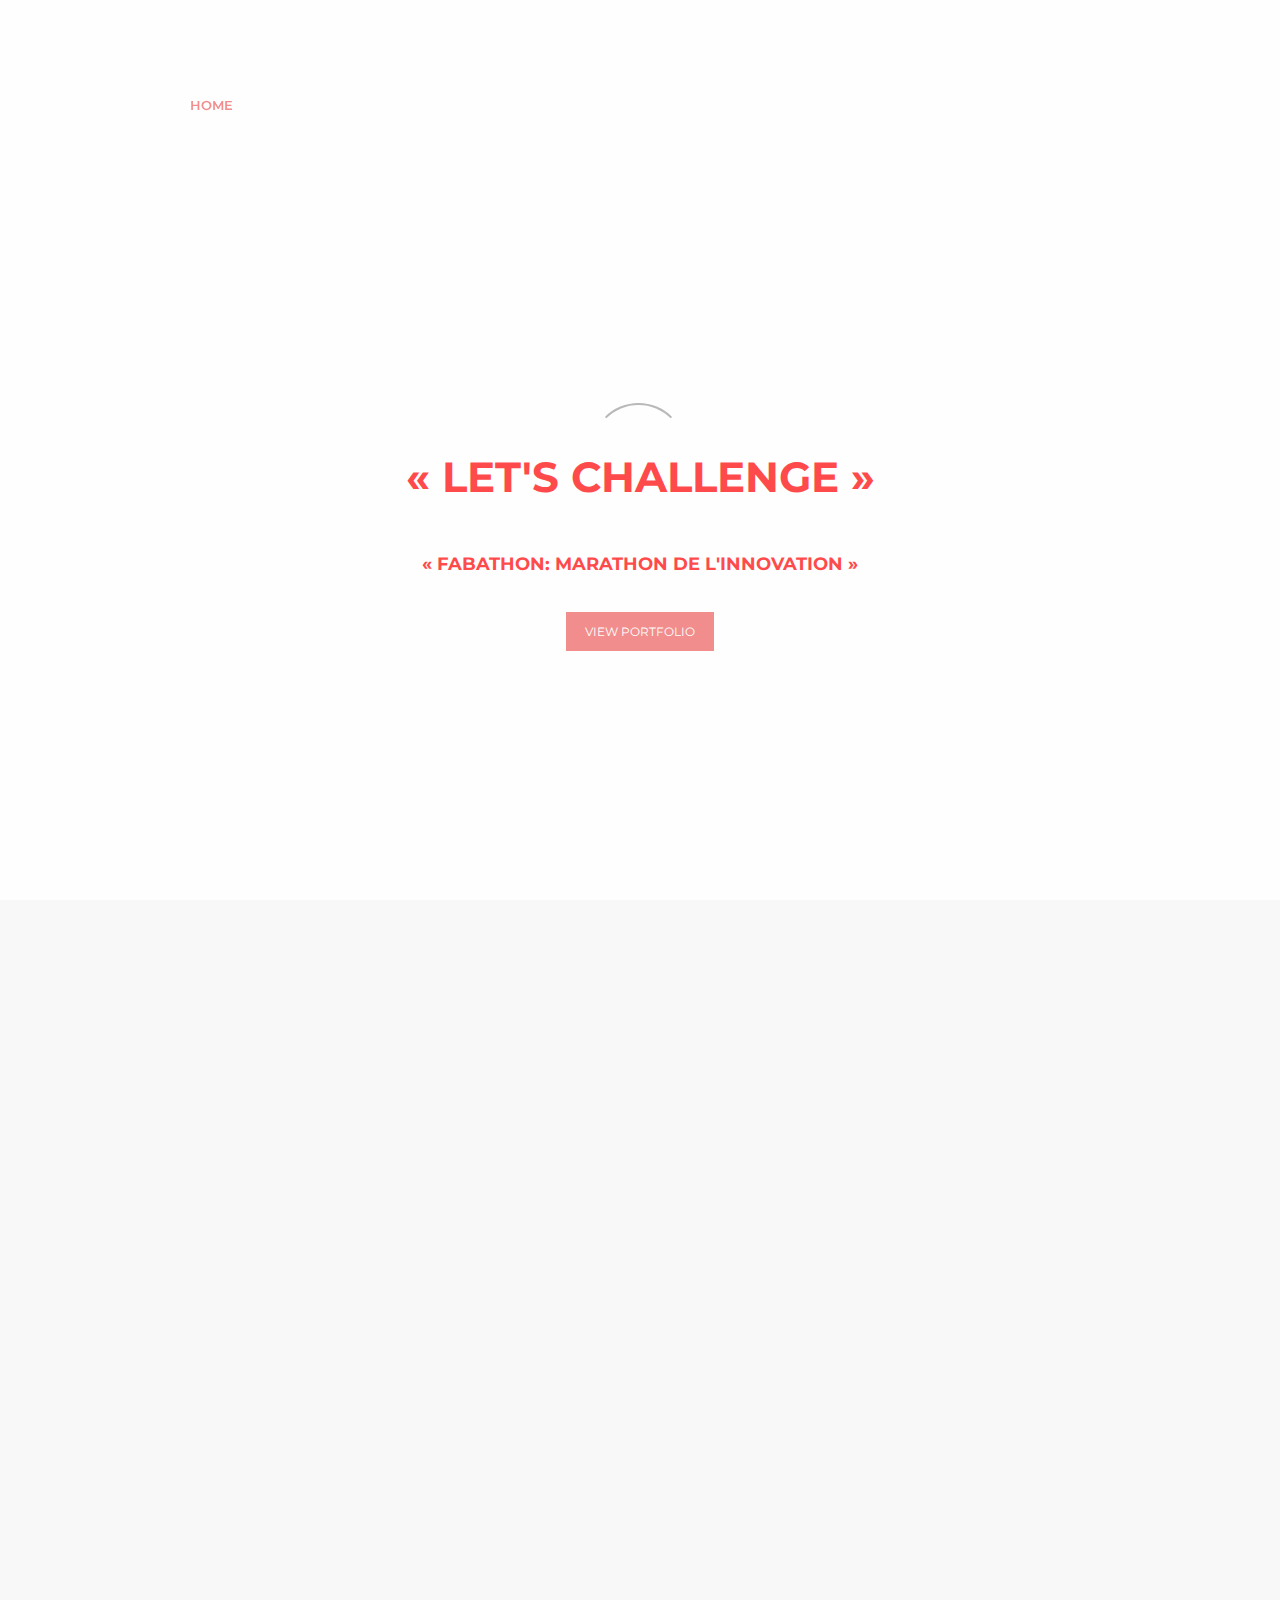
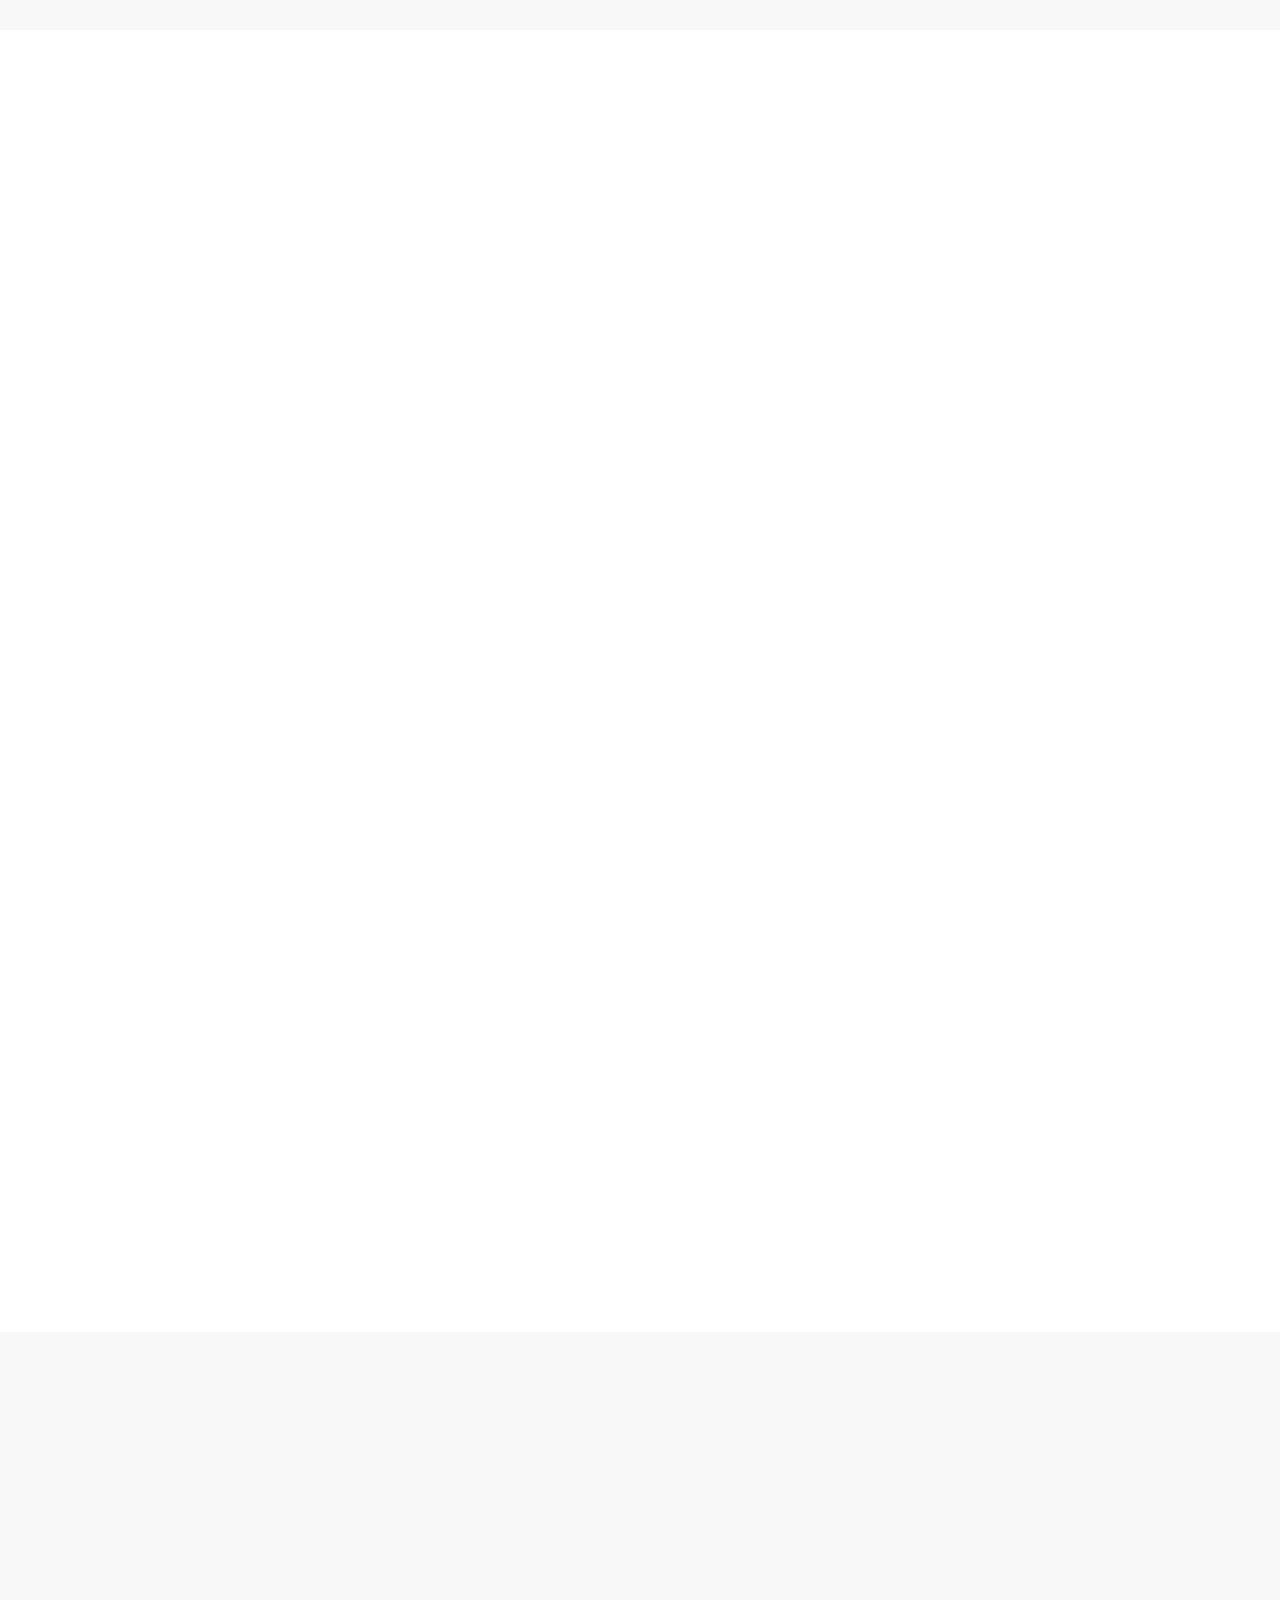
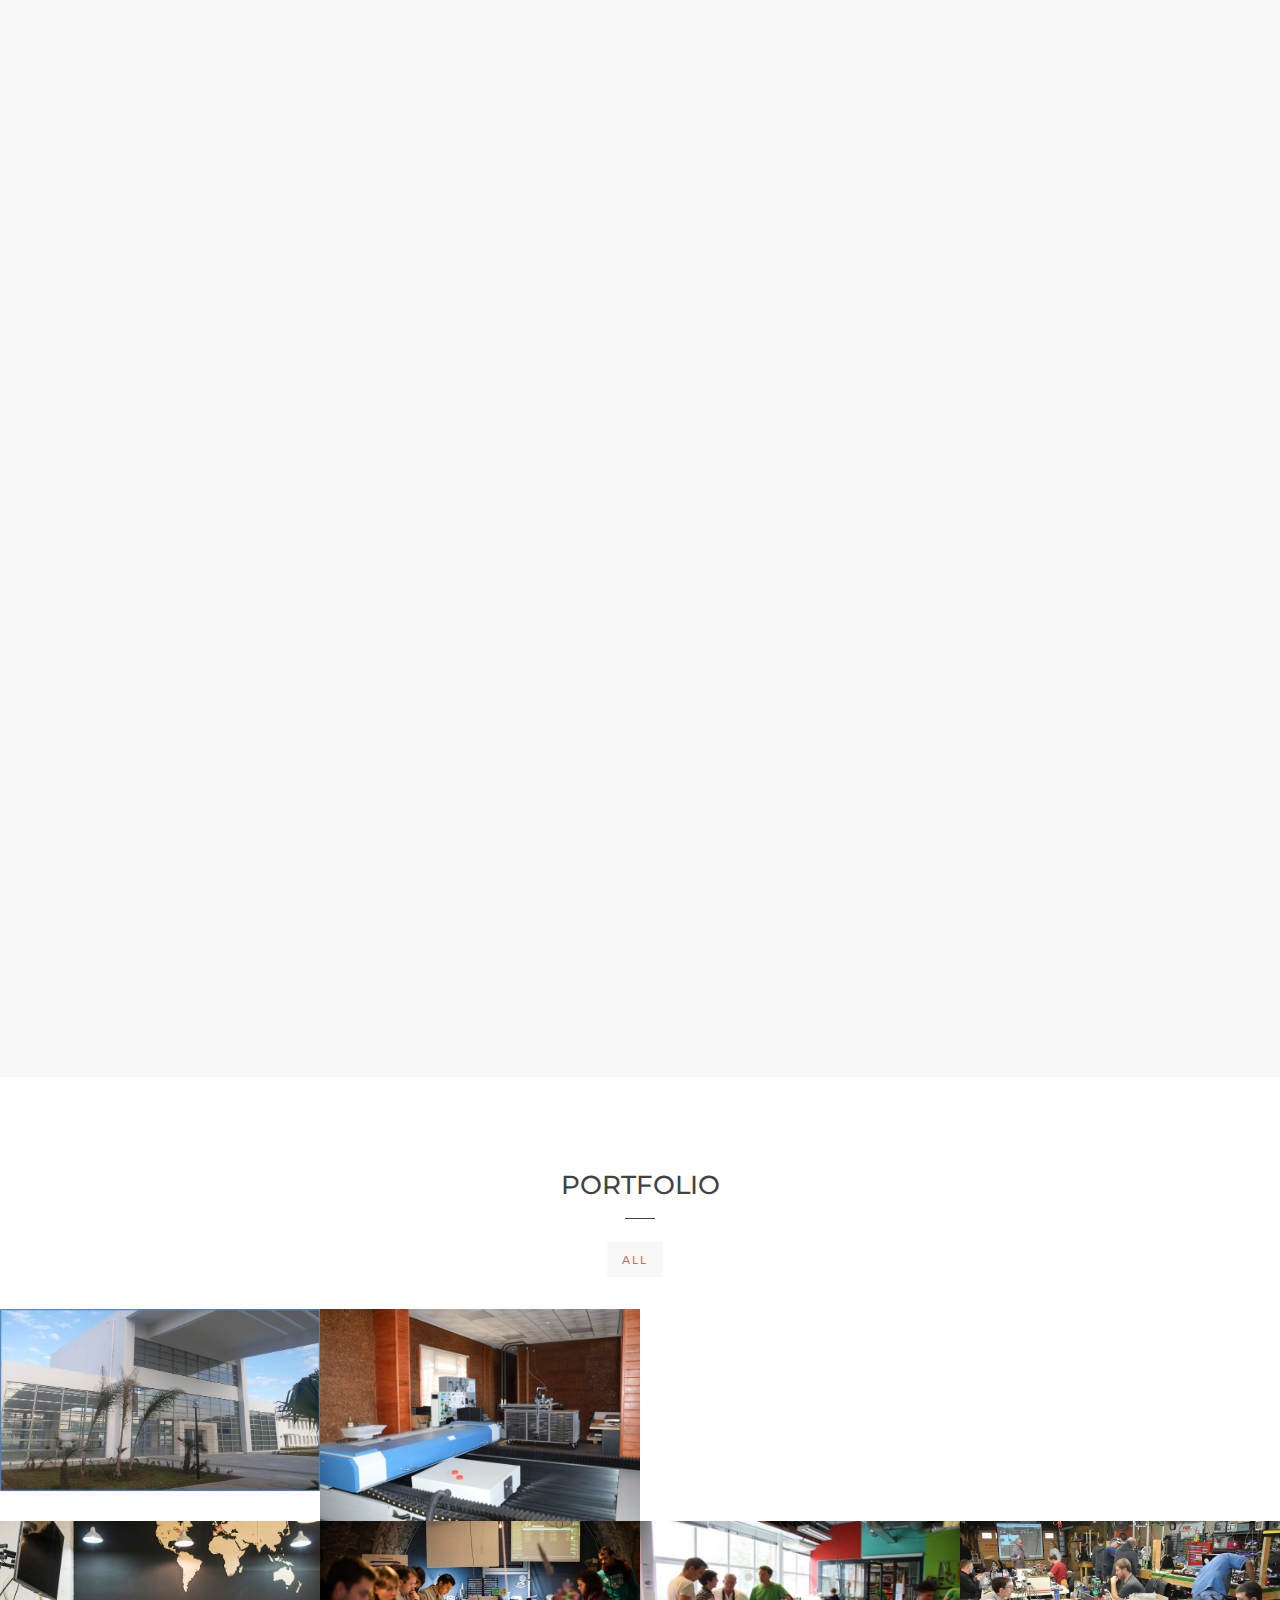
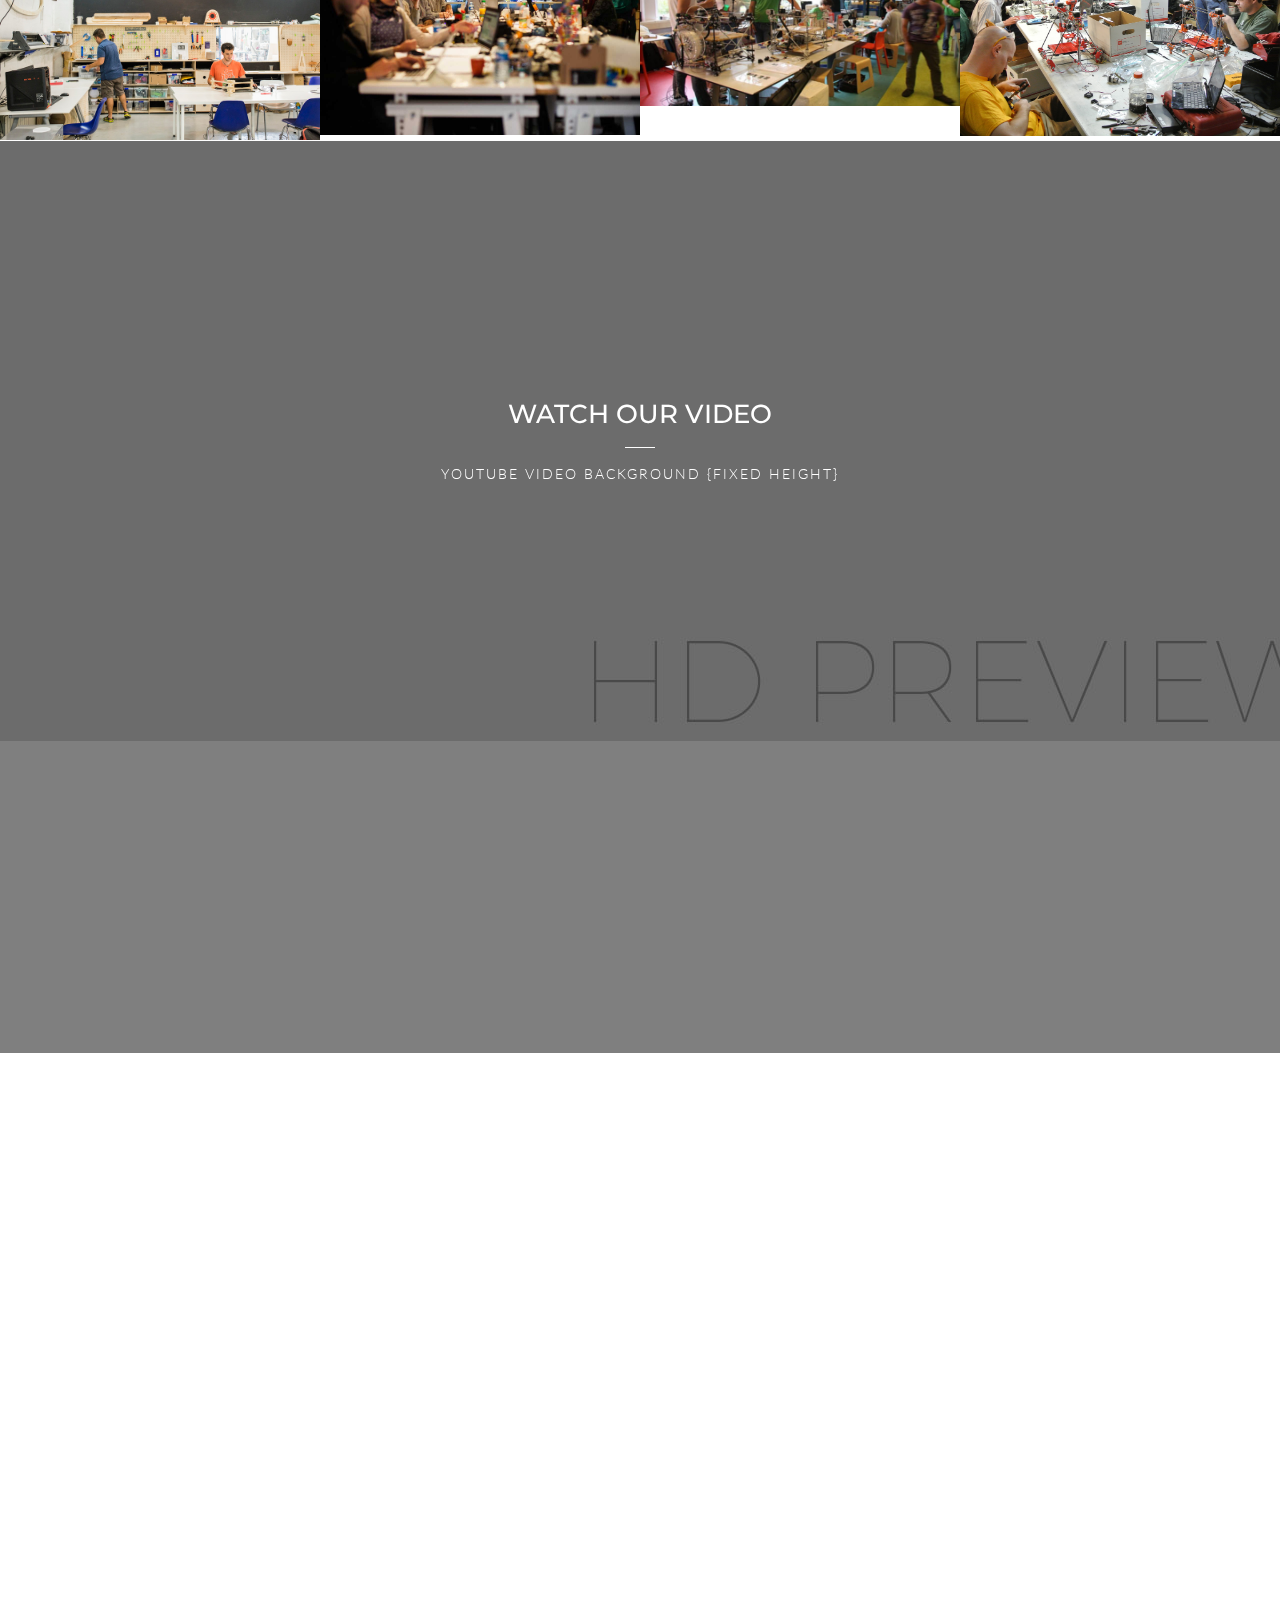
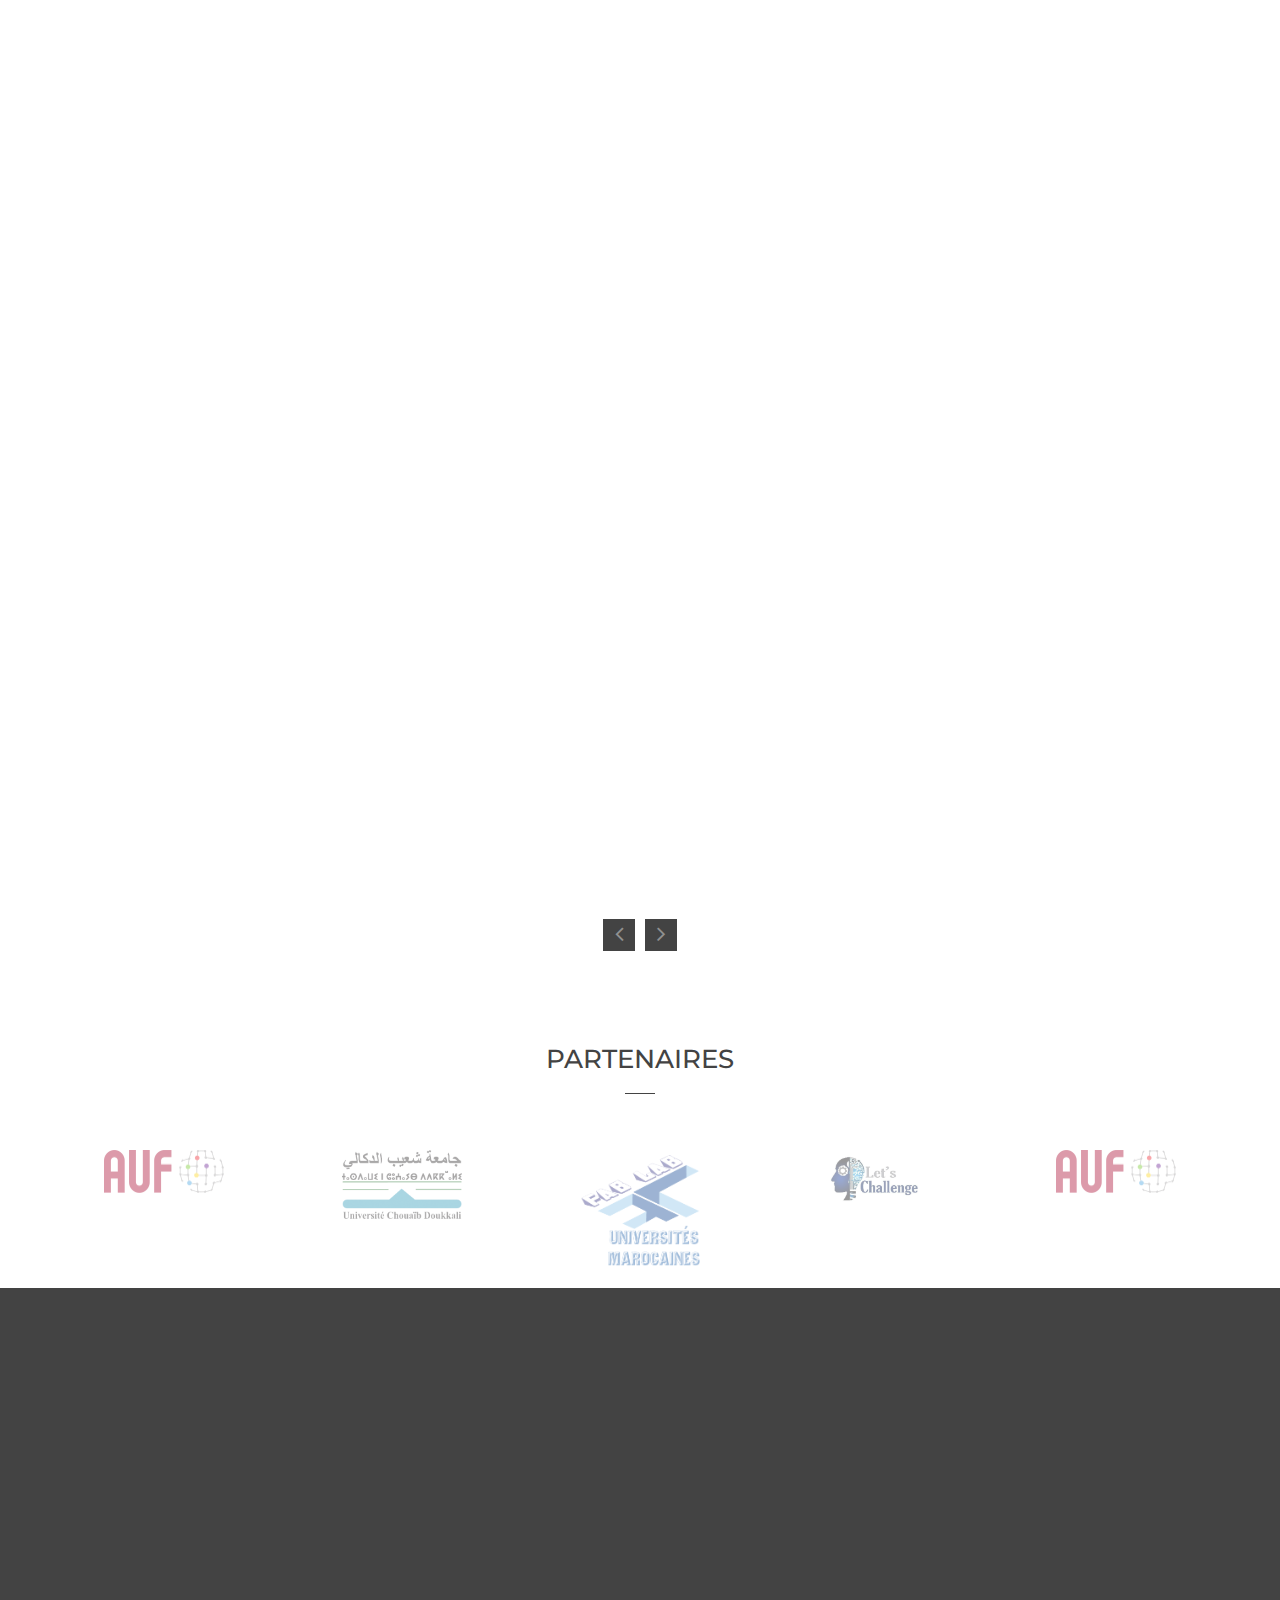
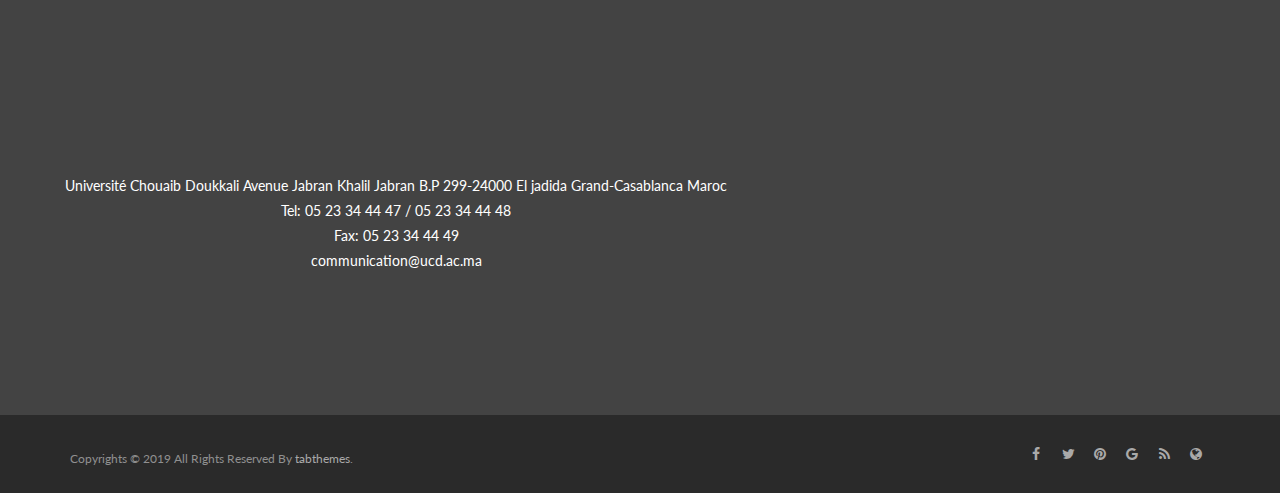
==== commit 20c8b3d2: "Add files via upload" ====
--- a/index.html
+++ b/index.html
@@ -1,1224 +1,1224 @@
-<!DOCTYPE html>
-<html lang="en">
-  <head>
-    <meta charset="utf-8">
-    <meta http-equiv="X-UA-Compatible" content="IE=edge">
-    <meta name="viewport" content="width=device-width, initial-scale=1">
-    
-    <title>ENSAJ</title>
-    
-    <meta name="description" content="N.Agency - Responisve Landing Page for Agency">
-    <meta name="keywords" content="">
-    <meta name="author" content="tabthemes">
-    
-    <!-- Favicons -->
-    <link rel="shortcut icon" href="img/favicon.png">
-    <link rel="apple-touch-icon" sizes="57x57" href="img/apple-touch-icon-57x57.png">
-    <link rel="apple-touch-icon" sizes="72x72" href="img/apple-touch-icon-72x72.png">
-    <link rel="apple-touch-icon" sizes="114x114" href="img/apple-touch-icon-114x114.png">
-    
-    <!-- Google Web Fonts -->
-    <link href="https://fonts.googleapis.com/css?family=Montserrat" rel="stylesheet">
-    <link href="https://fonts.googleapis.com/css?family=Lato:300,400,700" rel="stylesheet">
-    
-    <!-- Bootstrap CSS -->
-    <link href="bootstrap/css/bootstrap.min.css" rel="stylesheet">
-    
-    <!-- CSS Files For Plugin -->
-    <link href="css/animate.css" rel="stylesheet">
-    <link href="css/font-awesome/font-awesome.min.css" rel="stylesheet">
-    <link href="css/magnific-popup.css" rel="stylesheet" />
-    <link href="css/YTPlayer.css" rel="stylesheet" />
-    <link rel="stylesheet" href="inc/owlcarousel/css/owl.carousel.min.css">
-    <link rel="stylesheet" href="inc/owlcarousel/css/owl.theme.default.min.css">
-    <link rel="stylesheet" href="inc/revolution/css/settings.css" />
-    <link rel="stylesheet" href="inc/revolution/css/layers.css" />
-    <link rel="stylesheet" href="inc/revolution/css/navigation.css" />
-    
-    <!-- Custom CSS -->
-    <link href="css/style.css" rel="stylesheet">
-    
-    <!-- HTML5 shim and Respond.js for IE8 support of HTML5 elements and media queries -->
-    <!-- WARNING: Respond.js doesn't work if you view the page via file:// -->
-    <!--[if lt IE 9]>
-      <script src="https://oss.maxcdn.com/html5shiv/3.7.2/html5shiv.min.js"></script>
-      <script src="https://oss.maxcdn.com/respond/1.4.2/respond.min.js"></script>
-    <![endif]-->
-  </head>
-  <body class="homepage_parallax" data-spy="scroll" data-target=".navbar-fixed-top" data-offset="100" style="color: black">
-    
-    
-    <!-- Preloader -->
-    <div id="preloader">
-        <div id="spinner"></div>
-    </div>
-    <!-- End Preloader-->
-
-    
-    <!-- Start Navigation -->
-    <header class="nav-transparent" id="home">
-
-        <nav class="navbar navbar-fixed-top">
-            <div class="navigation">
-                <div class="container-fluid">
-                    <div class="row">
-
-                        <div class="navbar-header">
-                            <button type="button" class="navbar-toggle" data-toggle="collapse" data-target="#navbar-collapse">
-                                <span class="sr-only">Toggle navigation</span>
-                                <span class="icon-bar"></span>
-                                <span class="icon-bar"></span>
-                                <span class="icon-bar"></span>
-                            </button>
-
-                            <!-- Logo -->
-                            <div class="logo-container">
-                                <div class="logo-wrap local-scroll">
-                                  <a href="#home">
-                                    <img class="logo" src="page-09-a-UCD-Logo-avec-Amazigh.png" width="51%" height="51%"/alt="logo" data-rjs="2">
-                                  </a>
-                                </div>
-                            </div>
-                        </div> <!-- end navbar-header -->
-
-                        <div class="col-md-8 col-xs-12 nav-wrap">
-                            <div class="collapse navbar-collapse" id="navbar-collapse">
-
-                                <ul class="nav navbar-nav navbar-right">
-                                    <li><a data-scroll href="#home">Home</a></li>
-                                    <li><a data-scroll href="#about">Concept</a></li>
-									<li><a data-scroll href="#services">temps fort 2021</a></li>
-									<li><a data-scroll href="#team">Team</a></li>
-									<li><a data-scroll href="#stand">Stands</a></li>
-									<li><a data-scroll href="#lest">Let's Chalenge</a></li>
-                                    <li><a data-scroll href="#portfolio">Portfolio</a></li>
-                                    
-                                    <li><a data-scroll href="#price">Formulaire</a></li>
-                                    <li><a data-scroll href="#blog">Hotels</a></li>                       
-                                    <li><a data-scroll href="#contact">Contact</a></li>
-                                </ul>
-
-                            </div>
-                        </div> <!-- /.col -->
-
-                    </div> <!-- /.row -->
-                </div> <!--/.container -->
-            </div> <!-- /.navigation-overlay -->
-        </nav> <!-- /.navbar -->
-
-    </header>
-    <!-- End Navigation -->
-
-    
-    <!-- Start Intro -->
-    <section class="parallax-bg" style="background-image:url(IMG_2678.JPG)" data-stellar-background-ratio="0.5">
-    <!-- Section Title -->
-        <div class="js-height-full container">
-            <div class="intro-content white-color text-center vertical-section">
-                <div class="vertical-content">
-                <h3 class="wow fadeInDown" data-wow-duration="1s" data-wow-delay="0.8s"><br><strong>4ème EDITION DU FESTIVAL DES FABLABS UNIVERSITAIRES</strong>
-                </h3>
-                <h1 class="wow zoomIn m-bottom-20" data-wow-duration="1s" data-wow-delay="0.6s">7ème  EDITION DE LA COMPETITION INTERNATIONALE DE L'INNOVATION <div style="color: red">« LET'S CHALLENGE » </div></h1>
-				 <h4 class="wow fadeInDown" data-wow-duration="1s" data-wow-delay="0.8s">SOUS LE THEEMS <br><div style="color: red"><strong>« FABATHON: MARATHON DE L'INNOVATION »</strong></div>
-
-29-30 NOVEMBRE, EL JADIDA, MAROC</h4>
-	
-                <a data-scroll href="#portfolio" class="btn btn-main btn-theme wow fadeInUp" data-wow-delay="0.8s">View PortFolio</a>
-                </div>
-            </div>
-            <!-- Scroll Down -->
-            <div class="scroll-next">
-                <a data-scroll href="#services" class="scroll-down"><i class="fa fa-angle-down scroll-down-icon"></i></a>
-            </div>
-            <!-- End Scroll Down -->
-        </div>
-    </section>
-    <!-- End Intro -->
- <!-- Start About -->
-    <section id="about" class="light-bg p-top-80 p-bottom-40">
-        <div class="container">
-            <div class="row">
-
-                <div class="col-md-6 m-bottom-30">
-                    <img src="page-09-c-FablabMaroc_Logo.png" alt="About Image" class="img-responsive wow fadeInLeft" data-wow-duration="1s" data-wow-delay="0.6s" />
-                </div> <!-- /.col -->
-
-                <div class="col-md-6">
-                    <!-- Section Title -->
-                    <div class="m-bottom-30">
-                        <h2 class="wow fadeInRight" data-wow-duration="1s" data-wow-delay="0.6s">Concept
-</h2>
-                        <div class="divider-small wow zoomIn" data-wow-duration="1s" data-wow-delay="0.7s"></div>
-                    </div>
-                    <div class="wow fadeInRight" data-wow-duration="1s" data-wow-delay="0.6s">
-                        <p>Le festival des FabLabs est un évènement annuel organisé dans le cadre du projet de l’Agence Universitaire de la Francophonie (AUF). Il regroupe les FabLabs des universités publiques marocaines. Ces FabLabs se sont regroupés, avec le soutien de l’AUF, dans le Réseau des FabLabs Universitaires du Maroc (RUMAF).
-</p>
-                        <p>La présente rencontre est la quatrième du genre. Elle vient après une 1ère édition tenue à l’Université Abdelmalek Essaâdi (2019) , une 2ème édition tenue à l’université Ibn Tofaïl (2020) et une 3ème édition tenu à l’université Sultan Moulay Slimane (2021). 
-							<br>Les FabLabs ont été mis en place au sein des universités afin d’inciter les étudiants à transformer leurs idées en nouveaux produits et prototypes, en leur donnant accès à une gamme de technologies de fabrication numériques avancées. 
-							<br>En parallèle du festival des Fablabs, la 7ème édition de la compétition internationale de l’innovation «Let’s Challenge 7.0 » sera organisé pour récompenser les meilleures réalisations des Fablabs dans le domaine de l’invention et de l’innovation avec le soutien de la Fédération internationale des associations d’inventeurs (IFIA). 
-Le festival des FabLabs et la compétition internationale « Let’s Challenge 7.0 » sont un véritable carrefour de rencontre entre universitaires, professionnels, étudiants et passionnés d’innovation, en leur proposant de découvrir les coulisses de la création numérique. 
-
-</p>
-                    </div>
-                    <a data-scroll href="#contact" class="m-top-30 btn btn-main btn-theme wow fadeInUp" data-wow-delay="0.7s">Contact Us</a>
-                </div> <!-- /.col -->
-
-            </div> <!-- /.row -->
-        </div> <!-- /.container -->
-    </section>
-    <!-- End About -->
-	  <section id="services" class="p-top-80 p-bottom-40">
-        <div class="container">
-            <div class="row">
-                <div class="col-md-8 col-md-offset-2">
-                    <!-- Section Title -->
-                    <div class="section-title text-center m-bottom-40">
-                        <h1 class="wow fadeInDown" data-wow-duration="1s" data-wow-delay="0.6s"><strong>Temps fort 2021</strong></h1>
-                        <div class="divider-center-small wow zoomIn" data-wow-duration="1s" data-wow-delay="0.6s"></div>
-                    </div>
-                </div> <!-- /.col -->
-            </div>  <!-- /.row -->
-
-
-            <div class="row">
-
-                <!-- Service Item 1 -->                  
-                <div class="col-md-3 col-sm-6 m-bottom-20">              
-                    <div class="service wow zoomIn" data-wow-duration="1s" data-wow-delay="0.6s">               
-                        <div class="service-icon">
-                            <i class="fa fa-desktop" aria-hidden="true"></i>
-                        </div>
-                        <div class="service-text">
-							<br>
-							<h5>
-								
-                            <lu>
-								<li>Conférences animées par des personnalités du domaine.<br><br></li>
-								<li>Espace de démonstrations par les FabLabs Universitaires.</li><br>
-							</lu>
-							</h5>
-                        </div>
-                    </div>                   
-                </div> <!-- /.col -->
-
-                <!-- Service Item 2 -->                  
-                <div class="col-md-3 col-sm-6 m-bottom-20">              
-                    <div class="service wow zoomIn" data-wow-duration="1s" data-wow-delay="0.6s">               
-                        <div class="service-icon">
-                            <i class="fa fa-video-camera" aria-hidden="true"></i>
-                        </div>
-                        <div class="service-text">
-                            <h5>Stands et ateliers techniques animés par les exposants pour présenter des produits et solutions concrètes et favoriser les échanges techniques.<br><br><br></h5>
-                        </div>
-                    </div>                   
-                </div> <!-- /.col -->
-
-                <!-- Service Item 3 -->                  
-                <div class="col-md-3 col-sm-6 m-bottom-20">              
-                    <div class="service wow zoomIn" data-wow-duration="1s" data-wow-delay="0.6s">              
-                        <div class="service-icon">
-                            <i class="fa fa-modx" aria-hidden="true"></i>
-                        </div>
-                        <div class="service-text">
-                            <h5>Espace recrutement pour favoriser les rencontres entre recruteurs et étudiants.<br><br><br><br><br><br><br></h5>
-                        </div>
-                    </div>                   
-                </div> <!-- /.col -->
-
-                <!-- Service Item 4 -->                  
-                <div class="col-md-3 col-sm-6">              
-                    <div class="service wow zoomIn" data-wow-duration="1s" data-wow-delay="0.6s">              
-                        <div class="service-icon">
-                            <i class="fa fa-briefcase" aria-hidden="true"></i>
-                        </div>
-                        <div class="service-text">
-                            <h5>Compétition internationale de l’innovation Let’s Challenge 6.0 sous le thème « FablaThon : Marathon de l’innovation » pour récompenser les meilleures réalisations des participants.</h5>
-                        </div>
-                    </div>                   
-                </div> <!-- /.col -->
-
-            </div> <!-- /.row -->
-
-        </div> <!-- /.container -->
-    </section>
-    <!-- End Services -->
-	  <!-- Start Team -->
-    <section id="team" class="p-top-80 p-bottom-50">
-        <div class="container">
-            <div class="row">
-
-                <!-- Section Title -->
-                <div class="section-title text-center m-bottom-40">
-                    <h2 class="wow fadeInDown" data-wow-duration="1s" data-wow-delay="0.6s">Team Members</h2>
-                    <div class="divider-center-small wow zoomIn" data-wow-duration="1s" data-wow-delay="0.6s"></div>
-                    <p class="section-subtitle wow fadeInUp" data-wow-duration="1s" data-wow-delay="0.6s"><em>Resolution possession discovered surrounded advantages has but few add. Yet walls times spoil put. Be<br>it reserved contempt rendered smallest. Studied to passage it mention calling believe an.</em></p>
-                </div>
-
-                <!-- === Team Item 1 === -->               
-                <div class="col-md-3 col-sm-6 col-xs-12 p-bottom-30">
-                    <div class="team-item wow zoomIn" data-wow-duration="1s" data-wow-delay="0.9s">
-                        <div class="team-item-image">
-                            <div class="team-item-image-overlay">
-                                <div class="team-item-icons">
-                                    <a href="#"><i class="fa fa-twitter"></i></a>
-                                    <a href="#"><i class="fa fa-facebook"></i></a>
-                                    <a href="#"><i class="fa fa-google-plus"></i></a>
-                                </div>
-                            </div>
-                            <img src="img/team/1.jpg" alt="" />
-                        </div>
-                        <div class="team-item-info">
-                            <div class="team-item-name">
-                                Stephen Joe
-                            </div>
-                            <div class="team-item-position">
-                                Director
-                            </div>
-                        </div>
-                    </div>
-                </div> <!-- /.col -->
-                
-                <!-- === Team Item 2 === -->              
-                <div class="col-md-3 col-sm-6 col-xs-12 p-bottom-30">
-                    <div class="team-item wow zoomIn" data-wow-duration="1s" data-wow-delay="0.9s">
-                        <div class="team-item-image">
-                            <div class="team-item-image-overlay">
-                                <div class="team-item-icons">
-                                    <a href="#"><i class="fa fa-twitter"></i></a>
-                                    <a href="#"><i class="fa fa-facebook"></i></a>
-                                    <a href="#"><i class="fa fa-google-plus"></i></a>
-                                </div>
-                            </div>
-                            <img src="img/team/2.jpg" alt="" />
-                        </div>
-                        <div class="team-item-info">
-                            <div class="team-item-name">
-                                Laura Doe
-                            </div>
-                            <div class="team-item-position">
-                                Creative Director
-                            </div>
-                        </div>
-                    </div>
-                </div> <!-- /.col -->
-                
-                <!-- === Team Item 3 === -->               
-                <div class="col-md-3 col-sm-6 col-xs-12 p-bottom-30">
-                    <div class="team-item wow zoomIn" data-wow-duration="1s" data-wow-delay="0.9s">
-                        <div class="team-item-image">
-                            <div class="team-item-image-overlay">
-                                <div class="team-item-icons">
-                                    <a href="#"><i class="fa fa-twitter"></i></a>
-                                    <a href="#"><i class="fa fa-facebook"></i></a>
-                                    <a href="#"><i class="fa fa-google-plus"></i></a>
-                                </div>
-                            </div>
-                            <img src="img/team/3.jpg" alt="" />
-                        </div>
-                        <div class="team-item-info">
-                            <div class="team-item-name">
-                                Andy Doe
-                            </div>
-                            <div class="team-item-position">
-                                Marketing
-                            </div>
-                        </div>
-                    </div>
-                </div> <!-- /.col -->
-                
-                <!-- === Team Item 4 === -->               
-                <div class="col-md-3 col-sm-6 col-xs-12 p-bottom-30">
-                    <div class="team-item wow zoomIn" data-wow-duration="1s" data-wow-delay="0.9s">
-                        <div class="team-item-image">
-                            <div class="team-item-image-overlay">
-                                <div class="team-item-icons">
-                                    <a href="#"><i class="fa fa-twitter"></i></a>
-                                    <a href="#"><i class="fa fa-facebook"></i></a>
-                                    <a href="#"><i class="fa fa-google-plus"></i></a>
-                                </div>
-                            </div>
-                            <img src="img/team/4.jpg" alt="" />
-                        </div> <!-- /.team-item-image -->
-                        <div class="team-item-info">
-                            <div class="team-item-name">
-                                Inani Joe
-                            </div>
-                            <div class="team-item-position">
-                                Sales
-                            </div>
-                        </div> <!-- /.team-item-info -->
-                    </div> <!-- /.team-item -->
-                </div> <!-- /.col -->
-
-            </div> <!-- /.row -->
-        </div> <!-- /.container -->
-    </section>
-    <!-- End Team -->
-	  <!-- Start Skill/Why Choose Us -->
-    <section class="light-bg p-top-80 p-bottom-40">
-        <div class="stand">
-            <div class="row">
-
-               <!-- Start Skill/Why Choose Us -->
-    <section id="stand"class="light-bg p-top-80 p-bottom-40">
-        <div class="container">
-            <div class="row">
-
-                <div class="col-md-6 m-bottom-30">
-					<br><br><br><br><br>
-                    <img src="fablab-2.jpg" alt="About Image" class="img-responsive wow fadeInLeft" data-wow-duration="1s" data-wow-delay="0.6s" />
-                </div> <!-- /.col -->
-
-               <div class="col-md-6 p-bottom-40">
-
-                    <!-- Section Title Right -->
-                    <div class="m-bottom-30">
-                        <h2 class="wow fadeInDown" data-wow-duration="1s" data-wow-delay="0.6s">  Stands</h2>
-                        <div class="divider-small wow zoomIn" data-wow-duration="1s" data-wow-delay="0.6s"></div>
-                    </div>
-
-                    <!-- === Accordion === -->
-                    <div id="accordion" class="panel-group wow fadeIn" data-wow-delay="0.6s">
-                        
-                        <!-- === Accordion item 1 === -->
-                        <div class="panel panel-default">
-                            <div class="panel-heading">
-                                <h4 class="panel-title">
-                                    <a data-toggle="collapse" data-parent="#accordion" href="#collapseOne">Qui expose ?</a>
-                                </h4>
-                            </div>
-                            <div id="collapseOne" class="panel-collapse collapse in">
-                                <div class="panel-body">
-                                    <p>Les fournisseurs, fabricants, distributeurs et intégrateurs de matières premières, composants, équipements et solutions
-</p>
-                                </div>
-                            </div>
-                        </div>
-                        
-                        <!-- === Accordion item 2 === -->
-                        <div class="panel panel-default">
-                            <div class="panel-heading">
-                                <h4 class="panel-title">
-                                    <a class="collapsed" data-toggle="collapse" data-parent="#accordion" href="#collapseTwo">Qui visite?</a>
-                                </h4>
-                            </div>
-                            <div id="collapseTwo" class="panel-collapse collapse">
-                                <div class="panel-body">
-                                    <p>Les fournisseurs, fabricants, distributeurs et intégrateurs de matières premières, composants, équipements et solutions
-</p>
-                                </div>
-                            </div>
-                        </div>
-                        
-                        <!-- === Accordion item 3 === -->
-                        <div class="panel panel-default">
-                            <div class="panel-heading">
-                                <h4 class="panel-title">
-                                    <a class="collapsed" data-toggle="collapse" data-parent="#accordion" href="#collapseThree">Pourquoi Exposer ?</a>
-                                </h4>
-                            </div>
-                            <div id="collapseThree" class="panel-collapse collapse">
-                                <div class="panel-body">
-                                    <p>Rejoignez toute la communauté réunie en un seul lieu !
-Générez de nouvelles prises de contacts avec des détenteurs et intégrateurs
-Profitez de l’unique événement spécialiste dédié aux FabLabs
-Bénéficiez des multiples opportunités pour échanger et toucher des cibles spécifiques
-</p>
-                                </div>
-                            </div>
-                        </div>
-						
-						
-						<div class="panel panel-default">
-                            <div class="panel-heading">
-                                <h4 class="panel-title">
-                                    <a class="collapsed" data-toggle="collapse" data-parent="#accordion" href="#collapseThree3">Devener exposant</a>
-                                </h4>
-                            </div>
-                            <div id="collapseThree3" class="panel-collapse collapse">
-                                <div class="panel-body">
-                                    <p>veuillez compléter le formulaire et le renvoyer par email Email : 
-festivalfablab@usms.ma «Formulaire de demande de stand pour les exposants industriels
-</p>
-                                </div>
-                            </div>
-                        </div>
-
-                    </div> <!-- /.panel-group -->
-
-            </div> <!-- /.row -->
-        </div> <!-- /.container -->
-    </section>
-    <!-- End Skill/Why Choose Us -->
-                </div> <!-- /.col -->
-
-            </div> <!-- /.row -->
-        </div> <!-- /.container -->
-    </section>
-    <!-- End Skill/Why Choose Us -->
-<section id="lest" class="light-bg p-top-80 p-bottom-40">
-        <div class="container">
-            <div class="row">
-
-                <div class="col-md-6 m-bottom-30">
-                    <img src="page-05_Let'sChallenge_Logo.jpg" alt="About Image" class="img-responsive wow fadeInLeft" data-wow-duration="1s" data-wow-delay="0.6s" />
-                </div> <!-- /.col -->
-
-                <div class="col-md-6">
-                    <!-- Section Title -->
-                    <div class="m-bottom-30">
-                        <h2 class="wow fadeInRight" data-wow-duration="1s" data-wow-delay="0.6s">Let's Chalenge
-
-</h2>
-                        <div class="divider-small wow zoomIn" data-wow-duration="1s" data-wow-delay="0.7s"></div>
-                    </div>
-                    <div class="wow fadeInRight" data-wow-duration="1s" data-wow-delay="0.6s">
-                        <p>L’Université Chouaib Doukakli- El Jadida a le plaisir d’organiser la 7ème édition de la compétition internationale de l’innovation  « Let’s Challenge 7.0 » sous le thème « FablaThon : Marathon de l’innovation »
-
-
-</p>
-                        <p>Let’s Challenge 7.0 est une compétition internationale qui permet aux candidats porteurs de projets de démontrer le potentiel de leurs idées ingénieuses et innovantes devant un jury d’experts marocains et étrangers, bénéficier d’avis expérimentés, retenir l’attention des investisseurs et gagner de nombreux prix.
-
-							<br>Let’s Challenge bénéficie d’une large couverture de la part des médias nationaux pour son succès et focalisation spéciale sur le thème de l’innovation. Cette édition est organisée en partenariat avec l’Agence Universitaire de la Francophonie au Maghreb (AUF), le Réseau Universitaire Marocain des FabLabs (RUMAF) et le soutien ???? de la Fédération Internationale des Associations d’Inventeurs (IFIA)???.
-
-							
-</p>
-                    </div>
-                    <a data-scroll href="#contact" class="m-top-30 btn btn-main btn-theme wow fadeInUp" data-wow-delay="0.7s">Contact Us</a>
-                </div> <!-- /.col -->
-
-            </div> <!-- /.row -->
-        </div> <!-- /.container -->
-    </section>
-    <!-- End About -->
-
-    <!-- Start Services -->
-    
-
-
-   
-
-
-    <!-- Start Skill -->
-    
-    <!-- End Skill -->
-
-
-    <!-- Start Portfolio -->
-    <section id="portfolio" class="p-top-80">
-        <div class="container-fluid no-padding">
-
-            <!-- Section Title -->
-            <div class="section-title text-center m-bottom-30">
-                <h2>Portfolio</h2>
-                <div class="divider-center-small"></div>
-            </div>
-
-            <!-- Portfolio-filter -->
-            <ul class="pf-filter pf-filter-gray text-center list-inline">
-                <li><a href="#" data-filter="*" class="iso-active iso-button">All</a></li>
-               
-            </ul>           
-
-            <!-- Portfolio -->
-            <div class="portfolio portfolio-isotope col-4">
-
-                <!-- Portfolio Item -->
-                <div class="pf-item branding">
-                    <a href="ensaj42.jpg" class="pf-style lightbox-image mfp-image">
-                        <div class="pf-image">
-                            <img src="ensaj42.jpg" alt="">
-                            <div class="overlay">
-                                <div class="overlay-caption">
-                                    <div class="overlay-content">
-                                        <div class="pf-info white-color">
-                                            <h4 class="pf-title">Project Name</h4>
-                                            <p>Branding</p>
-                                        </div> <!-- .pf-info -->
-                                    </div> <!-- .overlay-content -->
-                                </div> <!-- .overlay-caption -->
-                            </div> <!-- .overlay -->
-                        </div> <!-- .pf-image -->
-                    </a> <!-- .pf-style -->
-                </div>
-
-                <!-- Portfolio Item -->
-                <div class="pf-item graphic webdesign">
-                    <a href="page-02_Background.jpeg" class="pf-style lightbox-image mfp-image">
-                        <div class="pf-image">
-                            <img src="page-02_Background.jpeg" alt="">
-                            <div class="overlay">
-                                <div class="overlay-caption">
-                                    <div class="overlay-content">
-                                        <div class="pf-info white-color">
-                                            <h4 class="pf-title">Project Name</h4>
-                                            <p>Graphic, Web Design</p>
-                                        </div> <!-- .pf-info -->
-                                    </div> <!-- .overlay-content -->
-                                </div> <!-- .overlay-caption -->
-                            </div> <!-- .overlay -->
-                        </div> <!-- .pf-image -->
-                    </a> <!-- .pf-style -->
-                </div>
-
-                <!-- Portfolio Item -->
-                <div class="pf-item video webdesign">
-                    <a href="page-01-1_Haxagones-ALL-six.png" class="pf-style lightbox-video mfp-iframe">
-                        <div class="pf-image">
-                            <img src="page-01-1_Haxagones-ALL-six.png" alt="">
-                            <div class="overlay">
-                                <div class="overlay-caption">
-                                    <div class="overlay-content">
-                                        <div class="pf-info white-color">
-                                            <h4 class="pf-title">Project Name</h4>
-                                            <p>Video, Web Design</p>
-                                        </div> <!-- .pf-info -->
-                                    </div> <!-- .overlay-content -->
-                                </div> <!-- .overlay-caption -->
-                            </div> <!-- .overlay -->
-                        </div> <!-- .pf-image -->
-                    </a> <!-- .pf-style -->
-                </div>
-
-                <!-- Portfolio Item -->
-                <div class="pf-item video webdesign">
-                    <a href="Universite-Chouaïb-Doukkali-.webp" class="pf-style lightbox-video mfp-iframe">
-                        <div class="pf-image">
-                            <img src="Universite-Chouaïb-Doukkali-.webp" alt="">
-                            <div class="overlay">
-                                <div class="overlay-caption">
-                                    <div class="overlay-content">
-                                        <div class="pf-info white-color">
-                                            <h4 class="pf-title">Project Name</h4>
-                                            <p>Video, Web Design</p>
-                                        </div> <!-- .pf-info -->
-                                    </div> <!-- .overlay-content -->
-                                </div> <!-- .overlay-caption -->
-                            </div> <!-- .overlay -->
-                        </div> <!-- .pf-image -->
-                    </a> <!-- .pf-style -->
-                </div>
-
-                <!-- Portfolio Item -->
-                <div class="pf-item branding graphic">
-                    <a href="mm.jpg" class="pf-style lightbox-image mfp-image">
-                        <div class="pf-image">
-                            <img src="mm.jpg" alt="">
-                            <div class="overlay">
-                                <div class="overlay-caption">
-                                    <div class="overlay-content">
-                                        <div class="pf-info white-color">
-                                            <h4 class="pf-title">Project Name</h4>
-                                            <p>Branding, Graphic</p>
-                                        </div> <!-- .pf-info -->
-                                    </div> <!-- .overlay-content -->
-                                </div> <!-- .overlay-caption -->
-                            </div> <!-- .overlay -->
-                        </div> <!-- .pf-image -->
-                    </a> <!-- .pf-style -->
-                </div>
-
-                <!-- Portfolio Item -->
-                <div class="pf-item branding graphic">
-                    <a href="fablab.jpg" class="pf-style lightbox-image mfp-image">
-                        <div class="pf-image">
-                            <img src="fablab.jpg" alt="">
-                            <div class="overlay">
-                                <div class="overlay-caption">
-                                    <div class="overlay-content">
-                                        <div class="pf-info white-color">
-                                            <h4 class="pf-title">Project Name</h4>
-                                            <p>Branding, Graphic</p>
-                                        </div> <!-- .pf-info -->
-                                    </div> <!-- .overlay-content -->
-                                </div> <!-- .overlay-caption -->
-                            </div> <!-- .overlay -->
-                        </div> <!-- .pf-image -->
-                    </a> <!-- .pf-style -->
-                </div>
-
-                <!-- Portfolio Item -->
-                <div class="pf-item branding graphic">
-                    <a href="fablab1-2-720x416.jpg" class="pf-style lightbox-image mfp-image">
-                        <div class="pf-image">
-                            <img src="fablab1-2-720x416.jpg" alt="">
-                            <div class="overlay">
-                                <div class="overlay-caption">
-                                    <div class="overlay-content">
-                                        <div class="pf-info white-color">
-                                            <h4 class="pf-title">Project Name</h4>
-                                            <p>Branding, Graphic</p>
-                                        </div> <!-- .pf-info -->
-                                    </div> <!-- .overlay-content -->
-                                </div> <!-- .overlay-caption -->
-                            </div> <!-- .overlay -->
-                        </div> <!-- .pf-image -->
-                    </a> <!-- .pf-style -->
-                </div>
-
-                <!-- Portfolio Item -->
-                <div class="pf-item branding webdesign">
-                    <a href="makerspace.jpg" class="pf-style lightbox-image mfp-image">
-                        <div class="pf-image">
-                            <img src="makerspace.jpg" alt="">
-                            <div class="overlay">
-                                <div class="overlay-caption">
-                                    <div class="overlay-content">
-                                        <div class="pf-info white-color">
-                                            <h4 class="pf-title">Project Name</h4>
-                                            <p>Branding, Web Design</p>
-                                        </div> <!-- .pf-info -->
-                                    </div> <!-- .overlay-content -->
-                                </div> <!-- .overlay-caption -->
-                            </div> <!-- .overlay -->
-                        </div> <!-- .pf-image -->
-                    </a> <!-- .pf-style -->
-                </div>
-
-            </div> <!-- Portfolio -->
-            
-        </div> <!-- /.container -->
-    </section>
-    <!-- End Portfolio -->
-
-
-   
-
-
-    <!-- Start Video Section -->
-    <section class="video-bg fixed-height-small overlay-dark" style="background-image:url(img/video-bg.jpg)">
-        <div class="js-height-parent container">
-            <!-- video setting -->
-            <div class="video-player" data-property="{videoURL:'https://www.youtube.com/watch?v=FHJbmkLLkxk',containment:'.video-bg',autoPlay:true, mute:true, loop:true, showControls:false, startAt:0, opacity:1}"></div>
-
-            <div class="vertical-section">
-                <div class="vertical-content">
-                    <div class="video-caption text-center white-color">
-                        <h2 class="p-top-20">Watch Our Video</h2>
-                        <div class="divider-center-small divider-white"></div>
-                        <h6 class="p-bottom-20">Youtube Video Background {Fixed Height}</h6>
-                    </div>
-                </div>
-            </div>
-        </div>
-    </section>
-    <!-- End Video Section -->
-
-
-    
-
-
-    <!-- Start Stat -->
-    <section id="stat" class="parallax-bg overlay-dark p-top-80 p-bottom-40 white-color" style="background-image:url(img/stat-bg.jpg)" data-stellar-background-ratio="0.5">
-        <div class="container">
-            <div class="row">
-                
-                <!-- === Stats Item 1 === -->
-                <div class="col-md-3 col-sm-6 p-bottom-40">
-                    <div class="stat-item stat-item-type-2 wow zoomIn" data-wow-duration="1s" data-wow-delay="0.3s">
-                        <div class="stat-item-icon">
-                            <i class="fa fa-briefcase"></i>
-                        </div>
-                        <div class="stat-item-number">
-                            177
-                        </div>
-                        <div class="stat-item-text">
-                            Projects Done
-                        </div>
-                    </div>
-                </div> <!-- /.col -->
-                
-                <!-- === Stats Item 2 === -->
-                <div class="col-md-3 col-sm-6 p-bottom-40">
-                    <div class="stat-item stat-item-type-2 wow zoomIn" data-wow-duration="1s" data-wow-delay="0.4s">
-                        <div class="stat-item-icon">
-                            <i class="fa fa-users"></i>
-                        </div>
-                        <div class="stat-item-number">
-                            123
-                        </div>
-                        <div class="stat-item-text">
-                            Happy Clients
-                        </div>
-                    </div>
-                </div> <!-- /.col -->
-                
-                <!-- === Stats Item 3 === -->
-                <div class="col-md-3 col-sm-6 p-bottom-40">
-                    <div class="stat-item stat-item-type-2 wow zoomIn" data-wow-duration="1s" data-wow-delay="0.5s">
-                        <div class="stat-item-icon">
-                            <i class="fa fa-thumbs-up"></i>
-                        </div>
-                        <div class="stat-item-number">
-                            999
-                        </div>
-                        <div class="stat-item-text">
-                            Likes Gained
-                        </div>
-                    </div>
-                </div> <!-- /.col -->
-                
-                <!-- === Stats Item 4 === -->
-                <div class="col-md-3 col-sm-6 p-bottom-40">
-                    <div class="stat-item stat-item-type-2 wow zoomIn" data-wow-duration="1s" data-wow-delay="0.6s">
-                        <div class="stat-item-icon">
-                            <i class="fa fa-trophy"></i>
-                        </div>
-                        <div class="stat-item-number">
-                            101
-                        </div>
-                        <div class="stat-item-text">
-                            Awards Received
-                        </div>
-                    </div>
-                </div> <!-- /.col -->
-                
-            </div> <!-- /.row -->
-        </div> <!-- /.container -->
-    </section>
-    <!-- End Stat -->
-
-
-    <!-- Start Price -->
-    <section id="price" class="p-top-80 p-bottom-50">
-        <div class="container">
-            <div class="row">
-
-                <!-- Section Title -->
-                <div class="section-title text-center m-bottom-40">
-                    <h2 class="wow fadeInDown" data-wow-duration="1s" data-wow-delay="0.6s">Formulaire</h2>
-                    <div class="divider-center-small wow zoomIn" data-wow-duration="1s" data-wow-delay="0.6s"></div>
-                    <p class="section-subtitle wow fadeInUp" data-wow-duration="1s" data-wow-delay="0.6s"><em></em></p>
-                </div>
-
-                <!-- === Price Item 1 === --> 
-                <div class="col-md-3 col-sm-6 p-bottom-30">
-                    <div class="price-item text-center wow flipInX" data-wow-delay="0.6s">
-                        <div class="price-item-header price-item-header-alt">
-                            <h4>Formulaire de presentation<br> de projet</h4>
-                        </div>
-                        <ul class="price-item-features list-unstyled">
-                            <li>Chers participants, veuillez télécharger et remplir votre formulaire de candidature « Let's Challenge 7.0 ». Merci de nous retourner le formulaire dûment rempli à l’adresse électronique suivante 
-</li>                      
-                        </ul>
-                        <div class="price-item-price">
-                           <p class="big"><span class="currency"></span></p>
-                            <p class="small">festivalfablab@usms.ma
-                        </div>
-                        <a href="#" class="btn btn-main btn-theme">Telecharger</a>
-                    </div>
-                </div> <!-- /.col -->
-
-               <!-- === Price Item 2 === --> 
-                <div class="col-md-3 col-sm-6 p-bottom-30">
-                    <div class="price-item text-center wow flipInX" data-wow-delay="0.7s">
-                        <div class="price-item-header">
-                            <h4>Formulaire de presentation<br>universitaires</h4>
-                        </div>
-                        <ul class="price-item-features list-unstyled">
-                            <li>Pour les Fablabs universitaires, veuillez télécharger et envoyer le formulaire d’inscription dûment rempli à l’adresse électronique suivante: <br><br><br><br></li>
-                                                
-                        </ul>
-                        <div class="price-item-price">
-                           <p class="big"><span class="currency"></span></p>
-                            <p class="small">festivalfablab@usms.ma
-                        </div>
-                        <a href="#" class="btn btn-main btn-transparent">Telecharger</a>
-                    </div>
-                </div> <!-- /.col -->
-
-                <!-- === Price Item 3 === --> 
-                <div class="col-md-3 col-sm-6 p-bottom-30">
-                    <div class="price-item text-center wow flipInX" data-wow-delay="0.8s">
-                        <div class="price-item-header price-item-header-alt">
-                            <h4>Formulaire de presentation<br>Economique</h4>
-                        </div>
-                        <ul class="price-item-features list-unstyled">
-                            <li>Pour réserver un stand et exposer vos produits, télécharger et compléter le formulaire de demande de stand. Vous pouvez nous retourner votre formulaire, dûment rempli, par email à l’adresse électronique suivante: </li>
-                                                  
-                        </ul>
-                        <div class="price-item-price">
-                           <p class="big"><span class="currency"></span></p>
-                            <p class="small">festivalfablab@usms.ma
-                        </div>
-                        <a href="#" class="btn btn-main btn-theme">Telecharger</a>
-                    </div>
-                </div> <!-- /.col -->
-
-                <!-- === Price Item 4 === --> 
-                <div class="col-md-3 col-sm-6 p-bottom-30">
-                    <div class="price-item text-center wow flipInX" data-wow-delay="0.9s">
-                        <div class="price-item-header">
-                            <h4>Formulaire de presentation<br>Etudiant</h4>
-                        </div>
-                        <ul class="price-item-features list-unstyled">
-                            <li>Pour réserver un stand et exposer vos produits, télécharger et compléter le formulaire de demande de stand. Vous pouvez nous retourner votre formulaire, dûment rempli, par email à l’adresse électronique suivante: </li>
-                                                 
-                        </ul>
-                        <div class="price-item-price">
-                            <p class="big"><span class="currency"></span></p>
-                            <p class="small">festivalfablab@usms.ma
-</p>
-                        </div>
-                        <a href="#" class="btn btn-main btn-transparent">Telecharger</a>
-                    </div>
-                </div> <!-- /.col -->
-
-            </div> <!-- /.row -->
-        </div> <!-- /.container -->
-    </section>
-    <!-- End Price -->
-	
-    <!-- Start blog -->
-    <section id="blog" class="p-top-80 p-bottom-80">
-
-        <!-- Section Title -->
-        <div class="section-title text-center m-bottom-40">
-            <h2 class="wow fadeInDown" data-wow-duration="1s" data-wow-delay="0.6s">Hotels</h2>
-            <div class="divider-center-small wow zoomIn" data-wow-duration="1s" data-wow-delay="0.6s"></div>
-            <p class="section-subtitle wow fadeInUp" data-wow-duration="1s" data-wow-delay="0.6s"></p>
-        </div>
-
-        <!-- === blog === -->
-        <div class="container ">
-            <div class="row">
-
-                <div id="owl-blog" class="owl-carousel owl-theme">
-
-                    <!-- === Blog item 1 === -->
-                    <div class="blog wow fadeInLeft" data-wow-duration="1s" data-wow-delay="0.7s">
-                        <div class="blog-media">
-                            <a  href="blog_single_post.html"><img src="160096926.JPG" alt=""></a>
-                        </div><!--post media-->
-                        
-                        <div class="blog-post-info clearfix">
-                            <span class="time"><i class="fa fa-calendar"></i> </span>
-                            <span class="comments"><a href="#"><i class="fa fa-comments"></i> </a></span>
-                        </div><!--post info-->
-                        
-                        <div class="blog-post-body">
-                            <h4><a class="title" href="blog_single_post.html">Hotel jawhara</a></h4>
-                            <p class="p-bottom-20">Lootah Hotel Management Company (LHMC) is S.S. Lootah Group’s exclusive Islamic hospitality management arm that offers consultancy services to investors along with comprehensive hotel management services and operations.</p>
-                            <a href="blog_single_post.html" class="read-more">Read More >></a>
-                        </div><!--post body-->                   
-                    </div> <!-- /.blog -->
-
-                    <!-- === Blog item 2 === -->
-                    <div class="blog wow fadeInLeft" data-wow-duration="1s" data-wow-delay="0.7s">
-                        <div class="blog-media">
-                            <a  href="blog_single_post.html"><img src="5708_ho_00_p_1024x768.JPG" alt=""></a>
-                        </div><!--post media-->
-                        
-                        <div class="blog-post-info clearfix">
-                            <span class="time"><i class="fa fa-calendar"></i> </span>
-                            <span class="comments"><a href="#"><i class="fa fa-comments"></i> </a></span>
-                        </div><!--post info-->
-                        
-                        <div class="blog-post-body">
-                            <h4><a class="title" href="blog_single_post.html">Hotel IBIS</a></h4>
-                            <p class="p-bottom-20">Set in the very heart of the city center, ibis el jadida City Center is ideally located close to the Old Medina and is only a 5-min walk from the famous ...</p>
-                            <a href="blog_single_post.html" class="read-more">Read More >></a>
-                        </div><!--post body-->                 
-                    </div> <!-- /.blog -->
-
-                    <!-- === Blog item 3 === -->
-                    <div class="blog wow fadeInLeft" data-wow-duration="1s" data-wow-delay="0.7s">
-                        <div class="blog-media">
-                            <a  href="blog_single_post.html"><img src="1.JPG" alt=""></a>
-                        </div><!--post media-->
-                        
-                        <div class="blog-post-info clearfix">
-                            <span class="time"><i class="fa fa-calendar"></i> </span>
-                            <span class="comments"><a href="#"><i class="fa fa-comments"></i> </a></span>
-                        </div><!--post info-->
-                        
-                        <div class="blog-post-body">
-                            <h4><a class="title" href="blog_single_post.html">hotel Elmourabitine</a></h4>
-                            <p class="p-bottom-20">ibis El jadida City Center is ideally located close to the Old Medina and is only a 5-min walk from the famous ..</p>
-                            <a href="blog_single_post.html" class="read-more">Read More >></a>
-                        </div><!--post body-->                   
-                    </div> <!-- /.blog -->
-
-                    <!-- === Blog item 4 === -->
-                    <div class="blog wow fadeInLeft" data-wow-duration="1s" data-wow-delay="0.7s">
-                        <div class="blog-media">
-                            <a  href="blog_single_post.html"><img src="information_items_1952653 (1).jpg" alt=""></a>
-                        </div><!--post media-->
-                        
-                        <div class="blog-post-info clearfix">
-                            <span class="time"><i class="fa fa-calendar"></i></span>
-                            <span class="comments"><a href="#"><i class="fa fa-comments"></i></a></span>
-                        </div><!--post info-->
-                        
-                        <div class="blog-post-body">
-                            <h4><a class="title" href="blog_single_post.html">Hotel Amwaj</a></h4>
-                            <p class="p-bottom-20">Located in El Jadida, 1 km from El Jadida Beach, AMWAJ HOTEL has a garden, restaurant, terrace and free private parking.</p>
-                            <a href="blog_single_post.html" class="read-more">Read More >></a>
-                        </div><!--post body-->                     
-                    </div> <!-- /.blog -->
-
-                </div><!-- /#owl-testimonials -->
-
-            </div> <!-- /.row -->
-        </div> <!-- /.container -->
-
-    </section>
-
-
-    <!-- Section Title -->
-        <div class="section-title text-center m-bottom-40">
-            <h2>PARTENAIRES</h2>
-            <div class="divider-center-small"></div>
-        </div>
-
-        <!-- === Clients === -->
-        <div class="container ">
-            <div class="row">
-
-                <div id="owl-clients" class="owl-carousel owl-theme client text-center">
-
-                        <!-- === Client 1 === -->
-                        <div class="client-item text-center">
-                            <img class="img-responsive" src="page-09-b-AUF-Logo-HD_langfr-1920px-Logo_AUF.png" alt="">
-                        </div>
-
-                        <!-- === Client 2 === -->
-                        <div class="client-item text-center">
-                            <img class="img-responsive" src="ucd.png" alt="">
-                        </div>
-
-                        <!-- === Client 3 === -->
-                        <div class="client-item text-center">
-                            <img class="img-responsive" src="page-09-c-FablabMaroc_Logo.png" alt="">
-                        </div>
-
-                        <!-- === Client 4 === -->
-                        <div class="client-item text-center">
-                            <img class="img-responsive" src="page-09-d-Let'sChallenge_Logo.jpg" alt="">
-                        </div>
-
-                        <!-- === Client 5 === -->
-                        
-
-                </div><!-- /#owl-testimonials -->
-
-            </div> <!-- /.row -->
-        </div> <!-- /.container -->
-
-    </section>
-    <!-- End client -->
-
-
-
-    <!-- Start Contact -->
-    <section id="contact" class="dark-bg p-top-80 p-bottom-80">
-        <div class="container">
-            <div class="row">
-
-                <!-- Section Title -->
-                <div class="section-title text-center m-bottom-30">
-                    <h2 class="white-color wow fadeInDown" data-wow-duration="1s" data-wow-delay="0.6s">Contact</h2>
-                    <div class="divider-center-small divider-white wow zoomIn" data-wow-duration="1s" data-wow-delay="0.6s"></div>
-                </div>
-
-                <!-- === Contact Form === -->
-                <div class="col-md-7 col-sm-7 p-bottom-30">
-                    <div class="contact-form row">
-
-                        <form name="ajax-form" id="ajax-form" action="contact.php" method="post">
-                            <div class="col-sm-6 contact-form-item wow zoomIn">
-                                <input name="name" id="name" type="text"   placeholder="Your Name: *"/>
-                                <span class="error" id="err-name">please enter name</span>
-                            </div>
-                            <div class="col-sm-6 contact-form-item wow zoomIn">
-                                <input name="email" id="email" type="text"  placeholder="E-Mail: *"/>
-                                <span class="error" id="err-email">please enter e-mail</span>
-                                <span class="error" id="err-emailvld">e-mail is not a valid format</span>
-                            </div>
-                            <div class="col-sm-12 contact-form-item wow zoomIn">
-                                <textarea name="message" id="message" placeholder="Your Message"></textarea>
-                            </div>
-                            <div class="col-sm-12 contact-form-item">
-                                <button class="send_message btn btn-main btn-theme wow fadeInUp" id="send" data-lang="en">submit</button><br>              
-                            </div>
-							<p style="color: white;text-align: center;">Université Chouaib Doukkali Avenue Jabran Khalil Jabran B.P 299-24000 El jadida Grand-Casablanca Maroc<br>
-Tel: 05 23 34 44 47 / 05 23 34 44 48<br>
-Fax: 05 23 34 44 49<br>
-communication@ucd.ac.ma<br></p>
-                            <div class="clear"></div>   
-                            <div class="error text-align-center" id="err-form">There was a problem validating the form please check!</div>
-                            <div class="error text-align-center" id="err-timedout">The connection to the server timed out!</div>
-                            <div class="error" id="err-state"></div>
-                        </form> 
-                                    
-                        <div class="clearfix"></div>
-                        <div id="ajaxsuccess">Successfully sent!!</div>
-                        <div class="clear"></div>
-
-                    </div> <!-- /.contacts-form & inner row -->
-                </div> <!-- /.col -->
-
-                <!-- === Contact Information === -->
-                <div class="col-md-5 col-sm-5">
-                    <address class="contact-info">
-
-                        <iframe src="https://www.google.com/maps/embed?pb=!1m14!1m8!1m3!1d13349.95317391786!2d-8.4880842!3d33.2275089!3m2!1i1024!2i768!4f13.1!3m3!1m2!1s0x0%3A0x23f6217cbd299c33!2sChouaib%20Doukkali%20University!5e0!3m2!1sen!2sma!4v1647624299023!5m2!1sen!2sma" width="600" height="450" style="border:0;" allowfullscreen="" loading="lazy"></iframe>
-
-                    </address>
-                </div> <!-- /.col -->
-
-            </div> <!-- /.row -->
-        </div> <!-- /.container -->
-    </section>
-    <!-- End Contact -->
-
-
-    <!-- Start Footer -->
-    <footer class="site-footer">
-        <div class="container">
-            <small class="copyright pull-left">Copyrights © 2019 All Rights Reserved By <a href="http://www.tabthemes.com/">tabthemes</a>.</small>
-            <div class="social-icon pull-right">
-                <a href="#"><i class="fa fa-facebook"></i></a>
-                <a href="#"><i class="fa fa-twitter"></i></a>
-                <a href="#"><i class="fa fa-pinterest"></i></a>
-                <a href="#"><i class="fa fa-google"></i></a>
-                <a href="#"><i class="fa fa-rss"></i></a>
-                <a href="#"><i class="fa fa-globe"></i></a>
-            </div>
-            <!-- /social-icon -->
-        </div>
-        <!-- /container -->
-    </footer>
-    <!-- End Footer -->
-
-
-    <!-- Back to top -->
-    <a href="#" id="back-to-top" title="Back to top"><i class="fa fa-angle-up"></i></a>
-    <!-- /Back to top -->
-
-    
-    <!-- jQuery -->
-    <script src="js/jquery.min.js"></script>
-    
-    <!-- Bootstrap -->
-    <script src="bootstrap/js/bootstrap.min.js"></script>
-    
-    <!-- Components Plugin -->
-    <script src="js/jquery.easing.1.3.js"></script>
-    <script src="js/smooth-scroll.js"></script>
-    <script src="js/jquery.appear.js"></script>
-    <script src="js/jquery.countTo.js"></script>
-    <script src="js/jquery.stellar.min.js"></script>
-    <script src="js/jquery.magnific-popup.min.js"></script>
-    <script src="js/imagesloaded.pkgd.min.js"></script>
-    <script src="js/isotope.pkgd.min.js"></script>
-    <script src="js/jquery.mb.YTPlayer.js"></script>
-    <script src="js/retina.min.js"></script>
-    <script src="js/wow.min.js"></script>
-    <script src="inc/owlcarousel/js/owl.carousel.min.js"></script>
-    <script src="inc/revolution/js/jquery.themepunch.tools.min.js"></script>
-    <script src="inc/revolution/js/jquery.themepunch.revolution.min.js"></script>
-
-    <!-- Contact Form -->
-    <script src="js/contact.js"></script>
-    
-    <!-- Custom Plugin -->
-    <script src="js/custom.js"></script>
-
-    <!-- RS Plugin Extensions -->
-    <script src="inc/revolution/js/extensions/revolution.extension.video.min.js"></script>
-    <script src="inc/revolution/js/extensions/revolution.extension.carousel.min.js"></script>
-    <script src="inc/revolution/js/extensions/revolution.extension.slideanims.min.js"></script>
-    <script src="inc/revolution/js/extensions/revolution.extension.actions.min.js"></script>
-    <script src="inc/revolution/js/extensions/revolution.extension.layeranimation.min.js"></script>
-    <script src="inc/revolution/js/extensions/revolution.extension.kenburn.min.js"></script>
-    <script src="inc/revolution/js/extensions/revolution.extension.navigation.min.js"></script>
-    <script src="inc/revolution/js/extensions/revolution.extension.migration.min.js"></script>
-    <script src="inc/revolution/js/extensions/revolution.extension.parallax.min.js"></script>
-
-
-    <script>
-      var tpj = jQuery;
-
-      var revapi280;
-      tpj(document).ready(function() {
-          if (tpj("#rev_slider_280_1").revolution == undefined) {
-              revslider_showDoubleJqueryError("#rev_slider_280_1");
-          } else {
-              revapi280 = tpj("#rev_slider_280_1").show().revolution({
-                  sliderType: "standard",
-                  sliderLayout: "fullscreen",
-                  dottedOverlay: "none",
-                  delay: 90000,
-                  navigation: {
-                    keyboardNavigation:"off",
-                    keyboard_direction: "horizontal",
-                    mouseScrollNavigation:"off",
-                    onHoverStop:"off",
-                    touch:{
-                      touchenabled:"on",
-                      swipe_threshold: 75,
-                      swipe_min_touches: 1,
-                      swipe_direction: "horizontal",
-                      drag_block_vertical: false
-                    }
-                    ,
-                    arrows: {
-                          style: "uranus",
-                          enable: true,
-                          hide_onmobile: true,
-                          hide_under: 496,
-                          hide_onleave: true,
-                          hide_delay: 200,
-                          hide_delay_mobile: 1200,
-                          tmp: '',
-                          left: {
-                              h_align: "left",
-                              v_align: "center",
-                              h_offset: 20,
-                              v_offset: 0
-                          },
-                          right: {
-                              h_align: "right",
-                              v_align: "center",
-                              h_offset: 20,
-                              v_offset: 0
-                          }
-                      }
-                  },
-                  responsiveLevels: [1200, 991, 767, 480],
-                  visibilityLevels: [1200, 991, 767, 480],
-                  gridwidth: [1200, 991, 767, 480],
-                  gridheight: [868, 768, 960, 720],
-                  lazyType: "none",
-                  parallax: {
-                    type:"mouse+scroll",
-                    origo:"slidercenter",
-                    speed:2000,
-                    levels:[2,3,4,5,6,7,12,16,10,50],
-                    disable_onmobile:"on"
-                  },
-                  shadow: 0,
-                  spinner: "spinner2",
-                  autoHeight: "off",
-                  fullScreenAutoWidth: "off",
-                  fullScreenAlignForce: "off",
-                  fullScreenOffsetContainer: "",
-                  fullScreenOffset: "0",
-                  disableProgressBar: "on",
-                  hideThumbsOnMobile: "off",
-                  hideSliderAtLimit: 0,
-                  hideCaptionAtLimit: 0,
-                  hideAllCaptionAtLilmit: 0,
-                  debugMode: false,
-                  fallbacks: {
-                      simplifyAll: "off",
-                      disableFocusListener: false,
-                  }
-              });
-          }
-      }); /*ready*/
-  </script>
-    
-  </body>
+<!DOCTYPE html>
+<html lang="en">
+  <head>
+    <meta charset="utf-8">
+    <meta http-equiv="X-UA-Compatible" content="IE=edge">
+    <meta name="viewport" content="width=device-width, initial-scale=1">
+    
+    <title>ENSAJ</title>
+    
+    <meta name="description" content="N.Agency - Responisve Landing Page for Agency">
+    <meta name="keywords" content="">
+    <meta name="author" content="tabthemes">
+    
+    <!-- Favicons -->
+    <link rel="shortcut icon" href="img/favicon.png">
+    <link rel="apple-touch-icon" sizes="57x57" href="img/apple-touch-icon-57x57.png">
+    <link rel="apple-touch-icon" sizes="72x72" href="img/apple-touch-icon-72x72.png">
+    <link rel="apple-touch-icon" sizes="114x114" href="img/apple-touch-icon-114x114.png">
+    
+    <!-- Google Web Fonts -->
+    <link href="https://fonts.googleapis.com/css?family=Montserrat" rel="stylesheet">
+    <link href="https://fonts.googleapis.com/css?family=Lato:300,400,700" rel="stylesheet">
+    
+    <!-- Bootstrap CSS -->
+    <link href="bootstrap/css/bootstrap.min.css" rel="stylesheet">
+    
+    <!-- CSS Files For Plugin -->
+    <link href="css/animate.css" rel="stylesheet">
+    <link href="css/font-awesome/font-awesome.min.css" rel="stylesheet">
+    <link href="css/magnific-popup.css" rel="stylesheet" />
+    <link href="css/YTPlayer.css" rel="stylesheet" />
+    <link rel="stylesheet" href="inc/owlcarousel/css/owl.carousel.min.css">
+    <link rel="stylesheet" href="inc/owlcarousel/css/owl.theme.default.min.css">
+    <link rel="stylesheet" href="inc/revolution/css/settings.css" />
+    <link rel="stylesheet" href="inc/revolution/css/layers.css" />
+    <link rel="stylesheet" href="inc/revolution/css/navigation.css" />
+    
+    <!-- Custom CSS -->
+    <link href="css/style.css" rel="stylesheet">
+    
+    <!-- HTML5 shim and Respond.js for IE8 support of HTML5 elements and media queries -->
+    <!-- WARNING: Respond.js doesn't work if you view the page via file:// -->
+    <!--[if lt IE 9]>
+      <script src="https://oss.maxcdn.com/html5shiv/3.7.2/html5shiv.min.js"></script>
+      <script src="https://oss.maxcdn.com/respond/1.4.2/respond.min.js"></script>
+    <![endif]-->
+  </head>
+  <body class="homepage_parallax" data-spy="scroll" data-target=".navbar-fixed-top" data-offset="100" style="color: black">
+    
+    
+    <!-- Preloader -->
+    <div id="preloader">
+        <div id="spinner"></div>
+    </div>
+    <!-- End Preloader-->
+
+    
+    <!-- Start Navigation -->
+    <header class="nav-transparent" id="home">
+
+        <nav class="navbar navbar-fixed-top">
+            <div class="navigation">
+                <div class="container-fluid">
+                    <div class="row">
+
+                        <div class="navbar-header">
+                            <button type="button" class="navbar-toggle" data-toggle="collapse" data-target="#navbar-collapse">
+                                <span class="sr-only">Toggle navigation</span>
+                                <span class="icon-bar"></span>
+                                <span class="icon-bar"></span>
+                                <span class="icon-bar"></span>
+                            </button>
+
+                            <!-- Logo -->
+                            <div class="logo-container">
+                                <div class="logo-wrap local-scroll">
+                                  <a href="#home">
+                                    <img class="logo" src="page-09-a-UCD-Logo-avec-Amazigh.png" width="51%" height="51%"/alt="logo" data-rjs="2">
+                                  </a>
+                                </div>
+                            </div>
+                        </div> <!-- end navbar-header -->
+
+                        <div class="col-md-8 col-xs-12 nav-wrap">
+                            <div class="collapse navbar-collapse" id="navbar-collapse">
+
+                                <ul class="nav navbar-nav navbar-right">
+                                    <li><a data-scroll href="#home">Home</a></li>
+                                    <li><a data-scroll href="#about">Concept</a></li>
+									<li><a data-scroll href="#services">temps fort 2021</a></li>
+									<li><a data-scroll href="#team">Team</a></li>
+									<li><a data-scroll href="#stand">Stands</a></li>
+									<li><a data-scroll href="#lest">Let's Chalenge</a></li>
+                                    <li><a data-scroll href="#portfolio">Portfolio</a></li>
+                                    
+                                    <li><a data-scroll href="#price">Formulaire</a></li>
+                                    <li><a data-scroll href="#blog">Hotels</a></li>                       
+                                    <li><a data-scroll href="#contact">Contact</a></li>
+                                </ul>
+
+                            </div>
+                        </div> <!-- /.col -->
+
+                    </div> <!-- /.row -->
+                </div> <!--/.container -->
+            </div> <!-- /.navigation-overlay -->
+        </nav> <!-- /.navbar -->
+
+    </header>
+    <!-- End Navigation -->
+
+    
+    <!-- Start Intro -->
+    <section class="parallax-bg" style="background-image:url(IMG.JPG)" data-stellar-background-ratio="0.5">
+    <!-- Section Title -->
+        <div class="js-height-full container">
+            <div class="intro-content white-color text-center vertical-section">
+                <div class="vertical-content">
+                <h3 class="wow fadeInDown" data-wow-duration="1s" data-wow-delay="0.8s"><br><strong>4ème EDITION DU FESTIVAL DES FABLABS UNIVERSITAIRES</strong>
+                </h3>
+                <h1 class="wow zoomIn m-bottom-20" data-wow-duration="1s" data-wow-delay="0.6s">7ème  EDITION DE LA COMPETITION INTERNATIONALE DE L'INNOVATION <div style="color: red">« LET'S CHALLENGE » </div></h1>
+				 <h4 class="wow fadeInDown" data-wow-duration="1s" data-wow-delay="0.8s">SOUS LE THEEMS <br><div style="color: red"><strong>« FABATHON: MARATHON DE L'INNOVATION »</strong></div>
+
+29-30 NOVEMBRE, EL JADIDA, MAROC</h4>
+	
+                <a data-scroll href="#portfolio" class="btn btn-main btn-theme wow fadeInUp" data-wow-delay="0.8s">View PortFolio</a>
+                </div>
+            </div>
+            <!-- Scroll Down -->
+            <div class="scroll-next">
+                <a data-scroll href="#services" class="scroll-down"><i class="fa fa-angle-down scroll-down-icon"></i></a>
+            </div>
+            <!-- End Scroll Down -->
+        </div>
+    </section>
+    <!-- End Intro -->
+ <!-- Start About -->
+    <section id="about" class="light-bg p-top-80 p-bottom-40">
+        <div class="container">
+            <div class="row">
+
+                <div class="col-md-6 m-bottom-30">
+                    <img src="page-09-c-FablabMaroc_Logo.png" alt="About Image" class="img-responsive wow fadeInLeft" data-wow-duration="1s" data-wow-delay="0.6s" />
+                </div> <!-- /.col -->
+
+                <div class="col-md-6">
+                    <!-- Section Title -->
+                    <div class="m-bottom-30">
+                        <h2 class="wow fadeInRight" data-wow-duration="1s" data-wow-delay="0.6s">Concept
+</h2>
+                        <div class="divider-small wow zoomIn" data-wow-duration="1s" data-wow-delay="0.7s"></div>
+                    </div>
+                    <div class="wow fadeInRight" data-wow-duration="1s" data-wow-delay="0.6s">
+                        <p>Le festival des FabLabs est un évènement annuel organisé dans le cadre du projet de l’Agence Universitaire de la Francophonie (AUF). Il regroupe les FabLabs des universités publiques marocaines. Ces FabLabs se sont regroupés, avec le soutien de l’AUF, dans le Réseau des FabLabs Universitaires du Maroc (RUMAF).
+</p>
+                        <p>La présente rencontre est la quatrième du genre. Elle vient après une 1ère édition tenue à l’Université Abdelmalek Essaâdi (2019) , une 2ème édition tenue à l’université Ibn Tofaïl (2020) et une 3ème édition tenu à l’université Sultan Moulay Slimane (2021). 
+							<br>Les FabLabs ont été mis en place au sein des universités afin d’inciter les étudiants à transformer leurs idées en nouveaux produits et prototypes, en leur donnant accès à une gamme de technologies de fabrication numériques avancées. 
+							<br>En parallèle du festival des Fablabs, la 7ème édition de la compétition internationale de l’innovation «Let’s Challenge 7.0 » sera organisé pour récompenser les meilleures réalisations des Fablabs dans le domaine de l’invention et de l’innovation avec le soutien de la Fédération internationale des associations d’inventeurs (IFIA). 
+Le festival des FabLabs et la compétition internationale « Let’s Challenge 7.0 » sont un véritable carrefour de rencontre entre universitaires, professionnels, étudiants et passionnés d’innovation, en leur proposant de découvrir les coulisses de la création numérique. 
+
+</p>
+                    </div>
+                    <a data-scroll href="#contact" class="m-top-30 btn btn-main btn-theme wow fadeInUp" data-wow-delay="0.7s">Contact Us</a>
+                </div> <!-- /.col -->
+
+            </div> <!-- /.row -->
+        </div> <!-- /.container -->
+    </section>
+    <!-- End About -->
+	  <section id="services" class="p-top-80 p-bottom-40">
+        <div class="container">
+            <div class="row">
+                <div class="col-md-8 col-md-offset-2">
+                    <!-- Section Title -->
+                    <div class="section-title text-center m-bottom-40">
+                        <h1 class="wow fadeInDown" data-wow-duration="1s" data-wow-delay="0.6s"><strong>Temps fort 2021</strong></h1>
+                        <div class="divider-center-small wow zoomIn" data-wow-duration="1s" data-wow-delay="0.6s"></div>
+                    </div>
+                </div> <!-- /.col -->
+            </div>  <!-- /.row -->
+
+
+            <div class="row">
+
+                <!-- Service Item 1 -->                  
+                <div class="col-md-3 col-sm-6 m-bottom-20">              
+                    <div class="service wow zoomIn" data-wow-duration="1s" data-wow-delay="0.6s">               
+                        <div class="service-icon">
+                            <i class="fa fa-desktop" aria-hidden="true"></i>
+                        </div>
+                        <div class="service-text">
+							<br>
+							<h5>
+								
+                            <lu>
+								<li>Conférences animées par des personnalités du domaine.<br><br></li>
+								<li>Espace de démonstrations par les FabLabs Universitaires.</li><br>
+							</lu>
+							</h5>
+                        </div>
+                    </div>                   
+                </div> <!-- /.col -->
+
+                <!-- Service Item 2 -->                  
+                <div class="col-md-3 col-sm-6 m-bottom-20">              
+                    <div class="service wow zoomIn" data-wow-duration="1s" data-wow-delay="0.6s">               
+                        <div class="service-icon">
+                            <i class="fa fa-video-camera" aria-hidden="true"></i>
+                        </div>
+                        <div class="service-text">
+                            <h5>Stands et ateliers techniques animés par les exposants pour présenter des produits et solutions concrètes et favoriser les échanges techniques.<br><br><br></h5>
+                        </div>
+                    </div>                   
+                </div> <!-- /.col -->
+
+                <!-- Service Item 3 -->                  
+                <div class="col-md-3 col-sm-6 m-bottom-20">              
+                    <div class="service wow zoomIn" data-wow-duration="1s" data-wow-delay="0.6s">              
+                        <div class="service-icon">
+                            <i class="fa fa-modx" aria-hidden="true"></i>
+                        </div>
+                        <div class="service-text">
+                            <h5>Espace recrutement pour favoriser les rencontres entre recruteurs et étudiants.<br><br><br><br><br><br><br></h5>
+                        </div>
+                    </div>                   
+                </div> <!-- /.col -->
+
+                <!-- Service Item 4 -->                  
+                <div class="col-md-3 col-sm-6">              
+                    <div class="service wow zoomIn" data-wow-duration="1s" data-wow-delay="0.6s">              
+                        <div class="service-icon">
+                            <i class="fa fa-briefcase" aria-hidden="true"></i>
+                        </div>
+                        <div class="service-text">
+                            <h5>Compétition internationale de l’innovation Let’s Challenge 6.0 sous le thème « FablaThon : Marathon de l’innovation » pour récompenser les meilleures réalisations des participants.</h5>
+                        </div>
+                    </div>                   
+                </div> <!-- /.col -->
+
+            </div> <!-- /.row -->
+
+        </div> <!-- /.container -->
+    </section>
+    <!-- End Services -->
+	  <!-- Start Team -->
+    <section id="team" class="p-top-80 p-bottom-50">
+        <div class="container">
+            <div class="row">
+
+                <!-- Section Title -->
+                <div class="section-title text-center m-bottom-40">
+                    <h2 class="wow fadeInDown" data-wow-duration="1s" data-wow-delay="0.6s">Team Members</h2>
+                    <div class="divider-center-small wow zoomIn" data-wow-duration="1s" data-wow-delay="0.6s"></div>
+                    <p class="section-subtitle wow fadeInUp" data-wow-duration="1s" data-wow-delay="0.6s"><em>Resolution possession discovered surrounded advantages has but few add. Yet walls times spoil put. Be<br>it reserved contempt rendered smallest. Studied to passage it mention calling believe an.</em></p>
+                </div>
+
+                <!-- === Team Item 1 === -->               
+                <div class="col-md-3 col-sm-6 col-xs-12 p-bottom-30">
+                    <div class="team-item wow zoomIn" data-wow-duration="1s" data-wow-delay="0.9s">
+                        <div class="team-item-image">
+                            <div class="team-item-image-overlay">
+                                <div class="team-item-icons">
+                                    <a href="#"><i class="fa fa-twitter"></i></a>
+                                    <a href="#"><i class="fa fa-facebook"></i></a>
+                                    <a href="#"><i class="fa fa-google-plus"></i></a>
+                                </div>
+                            </div>
+                            <img src="img/team/1.jpg" alt="" />
+                        </div>
+                        <div class="team-item-info">
+                            <div class="team-item-name">
+                                Stephen Joe
+                            </div>
+                            <div class="team-item-position">
+                                Director
+                            </div>
+                        </div>
+                    </div>
+                </div> <!-- /.col -->
+                
+                <!-- === Team Item 2 === -->              
+                <div class="col-md-3 col-sm-6 col-xs-12 p-bottom-30">
+                    <div class="team-item wow zoomIn" data-wow-duration="1s" data-wow-delay="0.9s">
+                        <div class="team-item-image">
+                            <div class="team-item-image-overlay">
+                                <div class="team-item-icons">
+                                    <a href="#"><i class="fa fa-twitter"></i></a>
+                                    <a href="#"><i class="fa fa-facebook"></i></a>
+                                    <a href="#"><i class="fa fa-google-plus"></i></a>
+                                </div>
+                            </div>
+                            <img src="img/team/2.jpg" alt="" />
+                        </div>
+                        <div class="team-item-info">
+                            <div class="team-item-name">
+                                Laura Doe
+                            </div>
+                            <div class="team-item-position">
+                                Creative Director
+                            </div>
+                        </div>
+                    </div>
+                </div> <!-- /.col -->
+                
+                <!-- === Team Item 3 === -->               
+                <div class="col-md-3 col-sm-6 col-xs-12 p-bottom-30">
+                    <div class="team-item wow zoomIn" data-wow-duration="1s" data-wow-delay="0.9s">
+                        <div class="team-item-image">
+                            <div class="team-item-image-overlay">
+                                <div class="team-item-icons">
+                                    <a href="#"><i class="fa fa-twitter"></i></a>
+                                    <a href="#"><i class="fa fa-facebook"></i></a>
+                                    <a href="#"><i class="fa fa-google-plus"></i></a>
+                                </div>
+                            </div>
+                            <img src="img/team/3.jpg" alt="" />
+                        </div>
+                        <div class="team-item-info">
+                            <div class="team-item-name">
+                                Andy Doe
+                            </div>
+                            <div class="team-item-position">
+                                Marketing
+                            </div>
+                        </div>
+                    </div>
+                </div> <!-- /.col -->
+                
+                <!-- === Team Item 4 === -->               
+                <div class="col-md-3 col-sm-6 col-xs-12 p-bottom-30">
+                    <div class="team-item wow zoomIn" data-wow-duration="1s" data-wow-delay="0.9s">
+                        <div class="team-item-image">
+                            <div class="team-item-image-overlay">
+                                <div class="team-item-icons">
+                                    <a href="#"><i class="fa fa-twitter"></i></a>
+                                    <a href="#"><i class="fa fa-facebook"></i></a>
+                                    <a href="#"><i class="fa fa-google-plus"></i></a>
+                                </div>
+                            </div>
+                            <img src="img/team/4.jpg" alt="" />
+                        </div> <!-- /.team-item-image -->
+                        <div class="team-item-info">
+                            <div class="team-item-name">
+                                Inani Joe
+                            </div>
+                            <div class="team-item-position">
+                                Sales
+                            </div>
+                        </div> <!-- /.team-item-info -->
+                    </div> <!-- /.team-item -->
+                </div> <!-- /.col -->
+
+            </div> <!-- /.row -->
+        </div> <!-- /.container -->
+    </section>
+    <!-- End Team -->
+	  <!-- Start Skill/Why Choose Us -->
+    <section class="light-bg p-top-80 p-bottom-40">
+        <div class="stand">
+            <div class="row">
+
+               <!-- Start Skill/Why Choose Us -->
+    <section id="stand"class="light-bg p-top-80 p-bottom-40">
+        <div class="container">
+            <div class="row">
+
+                <div class="col-md-6 m-bottom-30">
+					<br><br><br><br><br>
+                    <img src="fablab-2.jpg" alt="About Image" class="img-responsive wow fadeInLeft" data-wow-duration="1s" data-wow-delay="0.6s" />
+                </div> <!-- /.col -->
+
+               <div class="col-md-6 p-bottom-40">
+
+                    <!-- Section Title Right -->
+                    <div class="m-bottom-30">
+                        <h2 class="wow fadeInDown" data-wow-duration="1s" data-wow-delay="0.6s">  Stands</h2>
+                        <div class="divider-small wow zoomIn" data-wow-duration="1s" data-wow-delay="0.6s"></div>
+                    </div>
+
+                    <!-- === Accordion === -->
+                    <div id="accordion" class="panel-group wow fadeIn" data-wow-delay="0.6s">
+                        
+                        <!-- === Accordion item 1 === -->
+                        <div class="panel panel-default">
+                            <div class="panel-heading">
+                                <h4 class="panel-title">
+                                    <a data-toggle="collapse" data-parent="#accordion" href="#collapseOne">Qui expose ?</a>
+                                </h4>
+                            </div>
+                            <div id="collapseOne" class="panel-collapse collapse in">
+                                <div class="panel-body">
+                                    <p>Les fournisseurs, fabricants, distributeurs et intégrateurs de matières premières, composants, équipements et solutions
+</p>
+                                </div>
+                            </div>
+                        </div>
+                        
+                        <!-- === Accordion item 2 === -->
+                        <div class="panel panel-default">
+                            <div class="panel-heading">
+                                <h4 class="panel-title">
+                                    <a class="collapsed" data-toggle="collapse" data-parent="#accordion" href="#collapseTwo">Qui visite?</a>
+                                </h4>
+                            </div>
+                            <div id="collapseTwo" class="panel-collapse collapse">
+                                <div class="panel-body">
+                                    <p>Les fournisseurs, fabricants, distributeurs et intégrateurs de matières premières, composants, équipements et solutions
+</p>
+                                </div>
+                            </div>
+                        </div>
+                        
+                        <!-- === Accordion item 3 === -->
+                        <div class="panel panel-default">
+                            <div class="panel-heading">
+                                <h4 class="panel-title">
+                                    <a class="collapsed" data-toggle="collapse" data-parent="#accordion" href="#collapseThree">Pourquoi Exposer ?</a>
+                                </h4>
+                            </div>
+                            <div id="collapseThree" class="panel-collapse collapse">
+                                <div class="panel-body">
+                                    <p>Rejoignez toute la communauté réunie en un seul lieu !
+Générez de nouvelles prises de contacts avec des détenteurs et intégrateurs
+Profitez de l’unique événement spécialiste dédié aux FabLabs
+Bénéficiez des multiples opportunités pour échanger et toucher des cibles spécifiques
+</p>
+                                </div>
+                            </div>
+                        </div>
+						
+						
+						<div class="panel panel-default">
+                            <div class="panel-heading">
+                                <h4 class="panel-title">
+                                    <a class="collapsed" data-toggle="collapse" data-parent="#accordion" href="#collapseThree3">Devener exposant</a>
+                                </h4>
+                            </div>
+                            <div id="collapseThree3" class="panel-collapse collapse">
+                                <div class="panel-body">
+                                    <p>veuillez compléter le formulaire et le renvoyer par email Email : 
+festivalfablab@usms.ma «Formulaire de demande de stand pour les exposants industriels
+</p>
+                                </div>
+                            </div>
+                        </div>
+
+                    </div> <!-- /.panel-group -->
+
+            </div> <!-- /.row -->
+        </div> <!-- /.container -->
+    </section>
+    <!-- End Skill/Why Choose Us -->
+                </div> <!-- /.col -->
+
+            </div> <!-- /.row -->
+        </div> <!-- /.container -->
+    </section>
+    <!-- End Skill/Why Choose Us -->
+<section id="lest" class="light-bg p-top-80 p-bottom-40">
+        <div class="container">
+            <div class="row">
+
+                <div class="col-md-6 m-bottom-30">
+                    <img src="page-05_Let'sChallenge_Logo.jpg" alt="About Image" class="img-responsive wow fadeInLeft" data-wow-duration="1s" data-wow-delay="0.6s" />
+                </div> <!-- /.col -->
+
+                <div class="col-md-6">
+                    <!-- Section Title -->
+                    <div class="m-bottom-30">
+                        <h2 class="wow fadeInRight" data-wow-duration="1s" data-wow-delay="0.6s">Let's Chalenge
+
+</h2>
+                        <div class="divider-small wow zoomIn" data-wow-duration="1s" data-wow-delay="0.7s"></div>
+                    </div>
+                    <div class="wow fadeInRight" data-wow-duration="1s" data-wow-delay="0.6s">
+                        <p>L’Université Chouaib Doukakli- El Jadida a le plaisir d’organiser la 7ème édition de la compétition internationale de l’innovation  « Let’s Challenge 7.0 » sous le thème « FablaThon : Marathon de l’innovation »
+
+
+</p>
+                        <p>Let’s Challenge 7.0 est une compétition internationale qui permet aux candidats porteurs de projets de démontrer le potentiel de leurs idées ingénieuses et innovantes devant un jury d’experts marocains et étrangers, bénéficier d’avis expérimentés, retenir l’attention des investisseurs et gagner de nombreux prix.
+
+							<br>Let’s Challenge bénéficie d’une large couverture de la part des médias nationaux pour son succès et focalisation spéciale sur le thème de l’innovation. Cette édition est organisée en partenariat avec l’Agence Universitaire de la Francophonie au Maghreb (AUF), le Réseau Universitaire Marocain des FabLabs (RUMAF) et le soutien ???? de la Fédération Internationale des Associations d’Inventeurs (IFIA)???.
+
+							
+</p>
+                    </div>
+                    <a data-scroll href="#contact" class="m-top-30 btn btn-main btn-theme wow fadeInUp" data-wow-delay="0.7s">Contact Us</a>
+                </div> <!-- /.col -->
+
+            </div> <!-- /.row -->
+        </div> <!-- /.container -->
+    </section>
+    <!-- End About -->
+
+    <!-- Start Services -->
+    
+
+
+   
+
+
+    <!-- Start Skill -->
+    
+    <!-- End Skill -->
+
+
+    <!-- Start Portfolio -->
+    <section id="portfolio" class="p-top-80">
+        <div class="container-fluid no-padding">
+
+            <!-- Section Title -->
+            <div class="section-title text-center m-bottom-30">
+                <h2>Portfolio</h2>
+                <div class="divider-center-small"></div>
+            </div>
+
+            <!-- Portfolio-filter -->
+            <ul class="pf-filter pf-filter-gray text-center list-inline">
+                <li><a href="#" data-filter="*" class="iso-active iso-button">All</a></li>
+               
+            </ul>           
+
+            <!-- Portfolio -->
+            <div class="portfolio portfolio-isotope col-4">
+
+                <!-- Portfolio Item -->
+                <div class="pf-item branding">
+                    <a href="ensaj42.jpg" class="pf-style lightbox-image mfp-image">
+                        <div class="pf-image">
+                            <img src="ensaj42.jpg" alt="">
+                            <div class="overlay">
+                                <div class="overlay-caption">
+                                    <div class="overlay-content">
+                                        <div class="pf-info white-color">
+                                            <h4 class="pf-title">Project Name</h4>
+                                            <p>Branding</p>
+                                        </div> <!-- .pf-info -->
+                                    </div> <!-- .overlay-content -->
+                                </div> <!-- .overlay-caption -->
+                            </div> <!-- .overlay -->
+                        </div> <!-- .pf-image -->
+                    </a> <!-- .pf-style -->
+                </div>
+
+                <!-- Portfolio Item -->
+                <div class="pf-item graphic webdesign">
+                    <a href="page-02_Background.jpeg" class="pf-style lightbox-image mfp-image">
+                        <div class="pf-image">
+                            <img src="page-02_Background.jpeg" alt="">
+                            <div class="overlay">
+                                <div class="overlay-caption">
+                                    <div class="overlay-content">
+                                        <div class="pf-info white-color">
+                                            <h4 class="pf-title">Project Name</h4>
+                                            <p>Graphic, Web Design</p>
+                                        </div> <!-- .pf-info -->
+                                    </div> <!-- .overlay-content -->
+                                </div> <!-- .overlay-caption -->
+                            </div> <!-- .overlay -->
+                        </div> <!-- .pf-image -->
+                    </a> <!-- .pf-style -->
+                </div>
+
+                <!-- Portfolio Item -->
+                <div class="pf-item video webdesign">
+                    <a href="page-01-1_Haxagones-ALL-six.png" class="pf-style lightbox-video mfp-iframe">
+                        <div class="pf-image">
+                            <img src="page-01-1_Haxagones-ALL-six.png" alt="">
+                            <div class="overlay">
+                                <div class="overlay-caption">
+                                    <div class="overlay-content">
+                                        <div class="pf-info white-color">
+                                            <h4 class="pf-title">Project Name</h4>
+                                            <p>Video, Web Design</p>
+                                        </div> <!-- .pf-info -->
+                                    </div> <!-- .overlay-content -->
+                                </div> <!-- .overlay-caption -->
+                            </div> <!-- .overlay -->
+                        </div> <!-- .pf-image -->
+                    </a> <!-- .pf-style -->
+                </div>
+
+                <!-- Portfolio Item -->
+                <div class="pf-item video webdesign">
+                    <a href="Universite-Chouaïb-Doukkali-.webp" class="pf-style lightbox-video mfp-iframe">
+                        <div class="pf-image">
+                            <img src="Universite-Chouaïb-Doukkali-.webp" alt="">
+                            <div class="overlay">
+                                <div class="overlay-caption">
+                                    <div class="overlay-content">
+                                        <div class="pf-info white-color">
+                                            <h4 class="pf-title">Project Name</h4>
+                                            <p>Video, Web Design</p>
+                                        </div> <!-- .pf-info -->
+                                    </div> <!-- .overlay-content -->
+                                </div> <!-- .overlay-caption -->
+                            </div> <!-- .overlay -->
+                        </div> <!-- .pf-image -->
+                    </a> <!-- .pf-style -->
+                </div>
+
+                <!-- Portfolio Item -->
+                <div class="pf-item branding graphic">
+                    <a href="mm.jpg" class="pf-style lightbox-image mfp-image">
+                        <div class="pf-image">
+                            <img src="mm.jpg" alt="">
+                            <div class="overlay">
+                                <div class="overlay-caption">
+                                    <div class="overlay-content">
+                                        <div class="pf-info white-color">
+                                            <h4 class="pf-title">Project Name</h4>
+                                            <p>Branding, Graphic</p>
+                                        </div> <!-- .pf-info -->
+                                    </div> <!-- .overlay-content -->
+                                </div> <!-- .overlay-caption -->
+                            </div> <!-- .overlay -->
+                        </div> <!-- .pf-image -->
+                    </a> <!-- .pf-style -->
+                </div>
+
+                <!-- Portfolio Item -->
+                <div class="pf-item branding graphic">
+                    <a href="fablab.jpg" class="pf-style lightbox-image mfp-image">
+                        <div class="pf-image">
+                            <img src="fablab.jpg" alt="">
+                            <div class="overlay">
+                                <div class="overlay-caption">
+                                    <div class="overlay-content">
+                                        <div class="pf-info white-color">
+                                            <h4 class="pf-title">Project Name</h4>
+                                            <p>Branding, Graphic</p>
+                                        </div> <!-- .pf-info -->
+                                    </div> <!-- .overlay-content -->
+                                </div> <!-- .overlay-caption -->
+                            </div> <!-- .overlay -->
+                        </div> <!-- .pf-image -->
+                    </a> <!-- .pf-style -->
+                </div>
+
+                <!-- Portfolio Item -->
+                <div class="pf-item branding graphic">
+                    <a href="fablab1-2-720x416.jpg" class="pf-style lightbox-image mfp-image">
+                        <div class="pf-image">
+                            <img src="fablab1-2-720x416.jpg" alt="">
+                            <div class="overlay">
+                                <div class="overlay-caption">
+                                    <div class="overlay-content">
+                                        <div class="pf-info white-color">
+                                            <h4 class="pf-title">Project Name</h4>
+                                            <p>Branding, Graphic</p>
+                                        </div> <!-- .pf-info -->
+                                    </div> <!-- .overlay-content -->
+                                </div> <!-- .overlay-caption -->
+                            </div> <!-- .overlay -->
+                        </div> <!-- .pf-image -->
+                    </a> <!-- .pf-style -->
+                </div>
+
+                <!-- Portfolio Item -->
+                <div class="pf-item branding webdesign">
+                    <a href="makerspace.jpg" class="pf-style lightbox-image mfp-image">
+                        <div class="pf-image">
+                            <img src="makerspace.jpg" alt="">
+                            <div class="overlay">
+                                <div class="overlay-caption">
+                                    <div class="overlay-content">
+                                        <div class="pf-info white-color">
+                                            <h4 class="pf-title">Project Name</h4>
+                                            <p>Branding, Web Design</p>
+                                        </div> <!-- .pf-info -->
+                                    </div> <!-- .overlay-content -->
+                                </div> <!-- .overlay-caption -->
+                            </div> <!-- .overlay -->
+                        </div> <!-- .pf-image -->
+                    </a> <!-- .pf-style -->
+                </div>
+
+            </div> <!-- Portfolio -->
+            
+        </div> <!-- /.container -->
+    </section>
+    <!-- End Portfolio -->
+
+
+   
+
+
+    <!-- Start Video Section -->
+    <section class="video-bg fixed-height-small overlay-dark" style="background-image:url(img/video-bg.jpg)">
+        <div class="js-height-parent container">
+            <!-- video setting -->
+            <div class="video-player" data-property="{videoURL:'https://www.youtube.com/watch?v=FHJbmkLLkxk',containment:'.video-bg',autoPlay:true, mute:true, loop:true, showControls:false, startAt:0, opacity:1}"></div>
+
+            <div class="vertical-section">
+                <div class="vertical-content">
+                    <div class="video-caption text-center white-color">
+                        <h2 class="p-top-20">Watch Our Video</h2>
+                        <div class="divider-center-small divider-white"></div>
+                        <h6 class="p-bottom-20">Youtube Video Background {Fixed Height}</h6>
+                    </div>
+                </div>
+            </div>
+        </div>
+    </section>
+    <!-- End Video Section -->
+
+
+    
+
+
+    <!-- Start Stat -->
+    <section id="stat" class="parallax-bg overlay-dark p-top-80 p-bottom-40 white-color" style="background-image:url(img/stat-bg.jpg)" data-stellar-background-ratio="0.5">
+        <div class="container">
+            <div class="row">
+                
+                <!-- === Stats Item 1 === -->
+                <div class="col-md-3 col-sm-6 p-bottom-40">
+                    <div class="stat-item stat-item-type-2 wow zoomIn" data-wow-duration="1s" data-wow-delay="0.3s">
+                        <div class="stat-item-icon">
+                            <i class="fa fa-briefcase"></i>
+                        </div>
+                        <div class="stat-item-number">
+                            177
+                        </div>
+                        <div class="stat-item-text">
+                            Projects Done
+                        </div>
+                    </div>
+                </div> <!-- /.col -->
+                
+                <!-- === Stats Item 2 === -->
+                <div class="col-md-3 col-sm-6 p-bottom-40">
+                    <div class="stat-item stat-item-type-2 wow zoomIn" data-wow-duration="1s" data-wow-delay="0.4s">
+                        <div class="stat-item-icon">
+                            <i class="fa fa-users"></i>
+                        </div>
+                        <div class="stat-item-number">
+                            123
+                        </div>
+                        <div class="stat-item-text">
+                            Happy Clients
+                        </div>
+                    </div>
+                </div> <!-- /.col -->
+                
+                <!-- === Stats Item 3 === -->
+                <div class="col-md-3 col-sm-6 p-bottom-40">
+                    <div class="stat-item stat-item-type-2 wow zoomIn" data-wow-duration="1s" data-wow-delay="0.5s">
+                        <div class="stat-item-icon">
+                            <i class="fa fa-thumbs-up"></i>
+                        </div>
+                        <div class="stat-item-number">
+                            999
+                        </div>
+                        <div class="stat-item-text">
+                            Likes Gained
+                        </div>
+                    </div>
+                </div> <!-- /.col -->
+                
+                <!-- === Stats Item 4 === -->
+                <div class="col-md-3 col-sm-6 p-bottom-40">
+                    <div class="stat-item stat-item-type-2 wow zoomIn" data-wow-duration="1s" data-wow-delay="0.6s">
+                        <div class="stat-item-icon">
+                            <i class="fa fa-trophy"></i>
+                        </div>
+                        <div class="stat-item-number">
+                            101
+                        </div>
+                        <div class="stat-item-text">
+                            Awards Received
+                        </div>
+                    </div>
+                </div> <!-- /.col -->
+                
+            </div> <!-- /.row -->
+        </div> <!-- /.container -->
+    </section>
+    <!-- End Stat -->
+
+
+    <!-- Start Price -->
+    <section id="price" class="p-top-80 p-bottom-50">
+        <div class="container">
+            <div class="row">
+
+                <!-- Section Title -->
+                <div class="section-title text-center m-bottom-40">
+                    <h2 class="wow fadeInDown" data-wow-duration="1s" data-wow-delay="0.6s">Formulaire</h2>
+                    <div class="divider-center-small wow zoomIn" data-wow-duration="1s" data-wow-delay="0.6s"></div>
+                    <p class="section-subtitle wow fadeInUp" data-wow-duration="1s" data-wow-delay="0.6s"><em></em></p>
+                </div>
+
+                <!-- === Price Item 1 === --> 
+                <div class="col-md-3 col-sm-6 p-bottom-30">
+                    <div class="price-item text-center wow flipInX" data-wow-delay="0.6s">
+                        <div class="price-item-header price-item-header-alt">
+                            <h4>Formulaire de presentation<br> de projet</h4>
+                        </div>
+                        <ul class="price-item-features list-unstyled">
+                            <li>Chers participants, veuillez télécharger et remplir votre formulaire de candidature « Let's Challenge 7.0 ». Merci de nous retourner le formulaire dûment rempli à l’adresse électronique suivante 
+</li>                      
+                        </ul>
+                        <div class="price-item-price">
+                           <p class="big"><span class="currency"></span></p>
+                            <p class="small">festivalfablab@usms.ma
+                        </div>
+                        <a href="#" class="btn btn-main btn-theme">Telecharger</a>
+                    </div>
+                </div> <!-- /.col -->
+
+               <!-- === Price Item 2 === --> 
+                <div class="col-md-3 col-sm-6 p-bottom-30">
+                    <div class="price-item text-center wow flipInX" data-wow-delay="0.7s">
+                        <div class="price-item-header">
+                            <h4>Formulaire de presentation<br>universitaires</h4>
+                        </div>
+                        <ul class="price-item-features list-unstyled">
+                            <li>Pour les Fablabs universitaires, veuillez télécharger et envoyer le formulaire d’inscription dûment rempli à l’adresse électronique suivante: <br><br><br><br></li>
+                                                
+                        </ul>
+                        <div class="price-item-price">
+                           <p class="big"><span class="currency"></span></p>
+                            <p class="small">festivalfablab@usms.ma
+                        </div>
+                        <a href="#" class="btn btn-main btn-transparent">Telecharger</a>
+                    </div>
+                </div> <!-- /.col -->
+
+                <!-- === Price Item 3 === --> 
+                <div class="col-md-3 col-sm-6 p-bottom-30">
+                    <div class="price-item text-center wow flipInX" data-wow-delay="0.8s">
+                        <div class="price-item-header price-item-header-alt">
+                            <h4>Formulaire de presentation<br>Economique</h4>
+                        </div>
+                        <ul class="price-item-features list-unstyled">
+                            <li>Pour réserver un stand et exposer vos produits, télécharger et compléter le formulaire de demande de stand. Vous pouvez nous retourner votre formulaire, dûment rempli, par email à l’adresse électronique suivante: </li>
+                                                  
+                        </ul>
+                        <div class="price-item-price">
+                           <p class="big"><span class="currency"></span></p>
+                            <p class="small">festivalfablab@usms.ma
+                        </div>
+                        <a href="#" class="btn btn-main btn-theme">Telecharger</a>
+                    </div>
+                </div> <!-- /.col -->
+
+                <!-- === Price Item 4 === --> 
+                <div class="col-md-3 col-sm-6 p-bottom-30">
+                    <div class="price-item text-center wow flipInX" data-wow-delay="0.9s">
+                        <div class="price-item-header">
+                            <h4>Formulaire de presentation<br>Etudiant</h4>
+                        </div>
+                        <ul class="price-item-features list-unstyled">
+                            <li>Pour réserver un stand et exposer vos produits, télécharger et compléter le formulaire de demande de stand. Vous pouvez nous retourner votre formulaire, dûment rempli, par email à l’adresse électronique suivante: </li>
+                                                 
+                        </ul>
+                        <div class="price-item-price">
+                            <p class="big"><span class="currency"></span></p>
+                            <p class="small">festivalfablab@usms.ma
+</p>
+                        </div>
+                        <a href="#" class="btn btn-main btn-transparent">Telecharger</a>
+                    </div>
+                </div> <!-- /.col -->
+
+            </div> <!-- /.row -->
+        </div> <!-- /.container -->
+    </section>
+    <!-- End Price -->
+	
+    <!-- Start blog -->
+    <section id="blog" class="p-top-80 p-bottom-80">
+
+        <!-- Section Title -->
+        <div class="section-title text-center m-bottom-40">
+            <h2 class="wow fadeInDown" data-wow-duration="1s" data-wow-delay="0.6s">Hotels</h2>
+            <div class="divider-center-small wow zoomIn" data-wow-duration="1s" data-wow-delay="0.6s"></div>
+            <p class="section-subtitle wow fadeInUp" data-wow-duration="1s" data-wow-delay="0.6s"></p>
+        </div>
+
+        <!-- === blog === -->
+        <div class="container ">
+            <div class="row">
+
+                <div id="owl-blog" class="owl-carousel owl-theme">
+
+                    <!-- === Blog item 1 === -->
+                    <div class="blog wow fadeInLeft" data-wow-duration="1s" data-wow-delay="0.7s">
+                        <div class="blog-media">
+                            <a  href="blog_single_post.html"><img src="160096926.JPG" alt=""></a>
+                        </div><!--post media-->
+                        
+                        <div class="blog-post-info clearfix">
+                            <span class="time"><i class="fa fa-calendar"></i> </span>
+                            <span class="comments"><a href="#"><i class="fa fa-comments"></i> </a></span>
+                        </div><!--post info-->
+                        
+                        <div class="blog-post-body">
+                            <h4><a class="title" href="blog_single_post.html">Hotel jawhara</a></h4>
+                            <p class="p-bottom-20">Lootah Hotel Management Company (LHMC) is S.S. Lootah Group’s exclusive Islamic hospitality management arm that offers consultancy services to investors along with comprehensive hotel management services and operations.</p>
+                            <a href="blog_single_post.html" class="read-more">Read More >></a>
+                        </div><!--post body-->                   
+                    </div> <!-- /.blog -->
+
+                    <!-- === Blog item 2 === -->
+                    <div class="blog wow fadeInLeft" data-wow-duration="1s" data-wow-delay="0.7s">
+                        <div class="blog-media">
+                            <a  href="blog_single_post.html"><img src="5708_ho_00_p_1024x768.JPG" alt=""></a>
+                        </div><!--post media-->
+                        
+                        <div class="blog-post-info clearfix">
+                            <span class="time"><i class="fa fa-calendar"></i> </span>
+                            <span class="comments"><a href="#"><i class="fa fa-comments"></i> </a></span>
+                        </div><!--post info-->
+                        
+                        <div class="blog-post-body">
+                            <h4><a class="title" href="blog_single_post.html">Hotel IBIS</a></h4>
+                            <p class="p-bottom-20">Set in the very heart of the city center, ibis el jadida City Center is ideally located close to the Old Medina and is only a 5-min walk from the famous ...</p>
+                            <a href="blog_single_post.html" class="read-more">Read More >></a>
+                        </div><!--post body-->                 
+                    </div> <!-- /.blog -->
+
+                    <!-- === Blog item 3 === -->
+                    <div class="blog wow fadeInLeft" data-wow-duration="1s" data-wow-delay="0.7s">
+                        <div class="blog-media">
+                            <a  href="blog_single_post.html"><img src="1.JPG" alt=""></a>
+                        </div><!--post media-->
+                        
+                        <div class="blog-post-info clearfix">
+                            <span class="time"><i class="fa fa-calendar"></i> </span>
+                            <span class="comments"><a href="#"><i class="fa fa-comments"></i> </a></span>
+                        </div><!--post info-->
+                        
+                        <div class="blog-post-body">
+                            <h4><a class="title" href="blog_single_post.html">hotel Elmourabitine</a></h4>
+                            <p class="p-bottom-20">ibis El jadida City Center is ideally located close to the Old Medina and is only a 5-min walk from the famous ..</p>
+                            <a href="blog_single_post.html" class="read-more">Read More >></a>
+                        </div><!--post body-->                   
+                    </div> <!-- /.blog -->
+
+                    <!-- === Blog item 4 === -->
+                    <div class="blog wow fadeInLeft" data-wow-duration="1s" data-wow-delay="0.7s">
+                        <div class="blog-media">
+                            <a  href="blog_single_post.html"><img src="information_items_1952653 (1).jpg" alt=""></a>
+                        </div><!--post media-->
+                        
+                        <div class="blog-post-info clearfix">
+                            <span class="time"><i class="fa fa-calendar"></i></span>
+                            <span class="comments"><a href="#"><i class="fa fa-comments"></i></a></span>
+                        </div><!--post info-->
+                        
+                        <div class="blog-post-body">
+                            <h4><a class="title" href="blog_single_post.html">Hotel Amwaj</a></h4>
+                            <p class="p-bottom-20">Located in El Jadida, 1 km from El Jadida Beach, AMWAJ HOTEL has a garden, restaurant, terrace and free private parking.</p>
+                            <a href="blog_single_post.html" class="read-more">Read More >></a>
+                        </div><!--post body-->                     
+                    </div> <!-- /.blog -->
+
+                </div><!-- /#owl-testimonials -->
+
+            </div> <!-- /.row -->
+        </div> <!-- /.container -->
+
+    </section>
+
+
+    <!-- Section Title -->
+        <div class="section-title text-center m-bottom-40">
+            <h2>PARTENAIRES</h2>
+            <div class="divider-center-small"></div>
+        </div>
+
+        <!-- === Clients === -->
+        <div class="container ">
+            <div class="row">
+
+                <div id="owl-clients" class="owl-carousel owl-theme client text-center">
+
+                        <!-- === Client 1 === -->
+                        <div class="client-item text-center">
+                            <img class="img-responsive" src="page-09-b-AUF-Logo-HD_langfr-1920px-Logo_AUF.png" alt="">
+                        </div>
+
+                        <!-- === Client 2 === -->
+                        <div class="client-item text-center">
+                            <img class="img-responsive" src="ucd.png" alt="">
+                        </div>
+
+                        <!-- === Client 3 === -->
+                        <div class="client-item text-center">
+                            <img class="img-responsive" src="page-09-c-FablabMaroc_Logo.png" alt="">
+                        </div>
+
+                        <!-- === Client 4 === -->
+                        <div class="client-item text-center">
+                            <img class="img-responsive" src="page-09-d-Let'sChallenge_Logo.jpg" alt="">
+                        </div>
+
+                        <!-- === Client 5 === -->
+                        
+
+                </div><!-- /#owl-testimonials -->
+
+            </div> <!-- /.row -->
+        </div> <!-- /.container -->
+
+    </section>
+    <!-- End client -->
+
+
+
+    <!-- Start Contact -->
+    <section id="contact" class="dark-bg p-top-80 p-bottom-80">
+        <div class="container">
+            <div class="row">
+
+                <!-- Section Title -->
+                <div class="section-title text-center m-bottom-30">
+                    <h2 class="white-color wow fadeInDown" data-wow-duration="1s" data-wow-delay="0.6s">Contact</h2>
+                    <div class="divider-center-small divider-white wow zoomIn" data-wow-duration="1s" data-wow-delay="0.6s"></div>
+                </div>
+
+                <!-- === Contact Form === -->
+                <div class="col-md-7 col-sm-7 p-bottom-30">
+                    <div class="contact-form row">
+
+                        <form name="ajax-form" id="ajax-form" action="contact.php" method="post">
+                            <div class="col-sm-6 contact-form-item wow zoomIn">
+                                <input name="name" id="name" type="text"   placeholder="Your Name: *"/>
+                                <span class="error" id="err-name">please enter name</span>
+                            </div>
+                            <div class="col-sm-6 contact-form-item wow zoomIn">
+                                <input name="email" id="email" type="text"  placeholder="E-Mail: *"/>
+                                <span class="error" id="err-email">please enter e-mail</span>
+                                <span class="error" id="err-emailvld">e-mail is not a valid format</span>
+                            </div>
+                            <div class="col-sm-12 contact-form-item wow zoomIn">
+                                <textarea name="message" id="message" placeholder="Your Message"></textarea>
+                            </div>
+                            <div class="col-sm-12 contact-form-item">
+                                <button class="send_message btn btn-main btn-theme wow fadeInUp" id="send" data-lang="en">submit</button><br>              
+                            </div>
+							<p style="color: white;text-align: center;">Université Chouaib Doukkali Avenue Jabran Khalil Jabran B.P 299-24000 El jadida Grand-Casablanca Maroc<br>
+Tel: 05 23 34 44 47 / 05 23 34 44 48<br>
+Fax: 05 23 34 44 49<br>
+communication@ucd.ac.ma<br></p>
+                            <div class="clear"></div>   
+                            <div class="error text-align-center" id="err-form">There was a problem validating the form please check!</div>
+                            <div class="error text-align-center" id="err-timedout">The connection to the server timed out!</div>
+                            <div class="error" id="err-state"></div>
+                        </form> 
+                                    
+                        <div class="clearfix"></div>
+                        <div id="ajaxsuccess">Successfully sent!!</div>
+                        <div class="clear"></div>
+
+                    </div> <!-- /.contacts-form & inner row -->
+                </div> <!-- /.col -->
+
+                <!-- === Contact Information === -->
+                <div class="col-md-5 col-sm-5">
+                    <address class="contact-info">
+
+                        <iframe src="https://www.google.com/maps/embed?pb=!1m14!1m8!1m3!1d13349.95317391786!2d-8.4880842!3d33.2275089!3m2!1i1024!2i768!4f13.1!3m3!1m2!1s0x0%3A0x23f6217cbd299c33!2sChouaib%20Doukkali%20University!5e0!3m2!1sen!2sma!4v1647624299023!5m2!1sen!2sma" width="600" height="450" style="border:0;" allowfullscreen="" loading="lazy"></iframe>
+
+                    </address>
+                </div> <!-- /.col -->
+
+            </div> <!-- /.row -->
+        </div> <!-- /.container -->
+    </section>
+    <!-- End Contact -->
+
+
+    <!-- Start Footer -->
+    <footer class="site-footer">
+        <div class="container">
+            <small class="copyright pull-left">Copyrights © 2019 All Rights Reserved By <a href="http://www.tabthemes.com/">tabthemes</a>.</small>
+            <div class="social-icon pull-right">
+                <a href="#"><i class="fa fa-facebook"></i></a>
+                <a href="#"><i class="fa fa-twitter"></i></a>
+                <a href="#"><i class="fa fa-pinterest"></i></a>
+                <a href="#"><i class="fa fa-google"></i></a>
+                <a href="#"><i class="fa fa-rss"></i></a>
+                <a href="#"><i class="fa fa-globe"></i></a>
+            </div>
+            <!-- /social-icon -->
+        </div>
+        <!-- /container -->
+    </footer>
+    <!-- End Footer -->
+
+
+    <!-- Back to top -->
+    <a href="#" id="back-to-top" title="Back to top"><i class="fa fa-angle-up"></i></a>
+    <!-- /Back to top -->
+
+    
+    <!-- jQuery -->
+    <script src="js/jquery.min.js"></script>
+    
+    <!-- Bootstrap -->
+    <script src="bootstrap/js/bootstrap.min.js"></script>
+    
+    <!-- Components Plugin -->
+    <script src="js/jquery.easing.1.3.js"></script>
+    <script src="js/smooth-scroll.js"></script>
+    <script src="js/jquery.appear.js"></script>
+    <script src="js/jquery.countTo.js"></script>
+    <script src="js/jquery.stellar.min.js"></script>
+    <script src="js/jquery.magnific-popup.min.js"></script>
+    <script src="js/imagesloaded.pkgd.min.js"></script>
+    <script src="js/isotope.pkgd.min.js"></script>
+    <script src="js/jquery.mb.YTPlayer.js"></script>
+    <script src="js/retina.min.js"></script>
+    <script src="js/wow.min.js"></script>
+    <script src="inc/owlcarousel/js/owl.carousel.min.js"></script>
+    <script src="inc/revolution/js/jquery.themepunch.tools.min.js"></script>
+    <script src="inc/revolution/js/jquery.themepunch.revolution.min.js"></script>
+
+    <!-- Contact Form -->
+    <script src="js/contact.js"></script>
+    
+    <!-- Custom Plugin -->
+    <script src="js/custom.js"></script>
+
+    <!-- RS Plugin Extensions -->
+    <script src="inc/revolution/js/extensions/revolution.extension.video.min.js"></script>
+    <script src="inc/revolution/js/extensions/revolution.extension.carousel.min.js"></script>
+    <script src="inc/revolution/js/extensions/revolution.extension.slideanims.min.js"></script>
+    <script src="inc/revolution/js/extensions/revolution.extension.actions.min.js"></script>
+    <script src="inc/revolution/js/extensions/revolution.extension.layeranimation.min.js"></script>
+    <script src="inc/revolution/js/extensions/revolution.extension.kenburn.min.js"></script>
+    <script src="inc/revolution/js/extensions/revolution.extension.navigation.min.js"></script>
+    <script src="inc/revolution/js/extensions/revolution.extension.migration.min.js"></script>
+    <script src="inc/revolution/js/extensions/revolution.extension.parallax.min.js"></script>
+
+
+    <script>
+      var tpj = jQuery;
+
+      var revapi280;
+      tpj(document).ready(function() {
+          if (tpj("#rev_slider_280_1").revolution == undefined) {
+              revslider_showDoubleJqueryError("#rev_slider_280_1");
+          } else {
+              revapi280 = tpj("#rev_slider_280_1").show().revolution({
+                  sliderType: "standard",
+                  sliderLayout: "fullscreen",
+                  dottedOverlay: "none",
+                  delay: 90000,
+                  navigation: {
+                    keyboardNavigation:"off",
+                    keyboard_direction: "horizontal",
+                    mouseScrollNavigation:"off",
+                    onHoverStop:"off",
+                    touch:{
+                      touchenabled:"on",
+                      swipe_threshold: 75,
+                      swipe_min_touches: 1,
+                      swipe_direction: "horizontal",
+                      drag_block_vertical: false
+                    }
+                    ,
+                    arrows: {
+                          style: "uranus",
+                          enable: true,
+                          hide_onmobile: true,
+                          hide_under: 496,
+                          hide_onleave: true,
+                          hide_delay: 200,
+                          hide_delay_mobile: 1200,
+                          tmp: '',
+                          left: {
+                              h_align: "left",
+                              v_align: "center",
+                              h_offset: 20,
+                              v_offset: 0
+                          },
+                          right: {
+                              h_align: "right",
+                              v_align: "center",
+                              h_offset: 20,
+                              v_offset: 0
+                          }
+                      }
+                  },
+                  responsiveLevels: [1200, 991, 767, 480],
+                  visibilityLevels: [1200, 991, 767, 480],
+                  gridwidth: [1200, 991, 767, 480],
+                  gridheight: [868, 768, 960, 720],
+                  lazyType: "none",
+                  parallax: {
+                    type:"mouse+scroll",
+                    origo:"slidercenter",
+                    speed:2000,
+                    levels:[2,3,4,5,6,7,12,16,10,50],
+                    disable_onmobile:"on"
+                  },
+                  shadow: 0,
+                  spinner: "spinner2",
+                  autoHeight: "off",
+                  fullScreenAutoWidth: "off",
+                  fullScreenAlignForce: "off",
+                  fullScreenOffsetContainer: "",
+                  fullScreenOffset: "0",
+                  disableProgressBar: "on",
+                  hideThumbsOnMobile: "off",
+                  hideSliderAtLimit: 0,
+                  hideCaptionAtLimit: 0,
+                  hideAllCaptionAtLilmit: 0,
+                  debugMode: false,
+                  fallbacks: {
+                      simplifyAll: "off",
+                      disableFocusListener: false,
+                  }
+              });
+          }
+      }); /*ready*/
+  </script>
+    
+  </body>
 </html>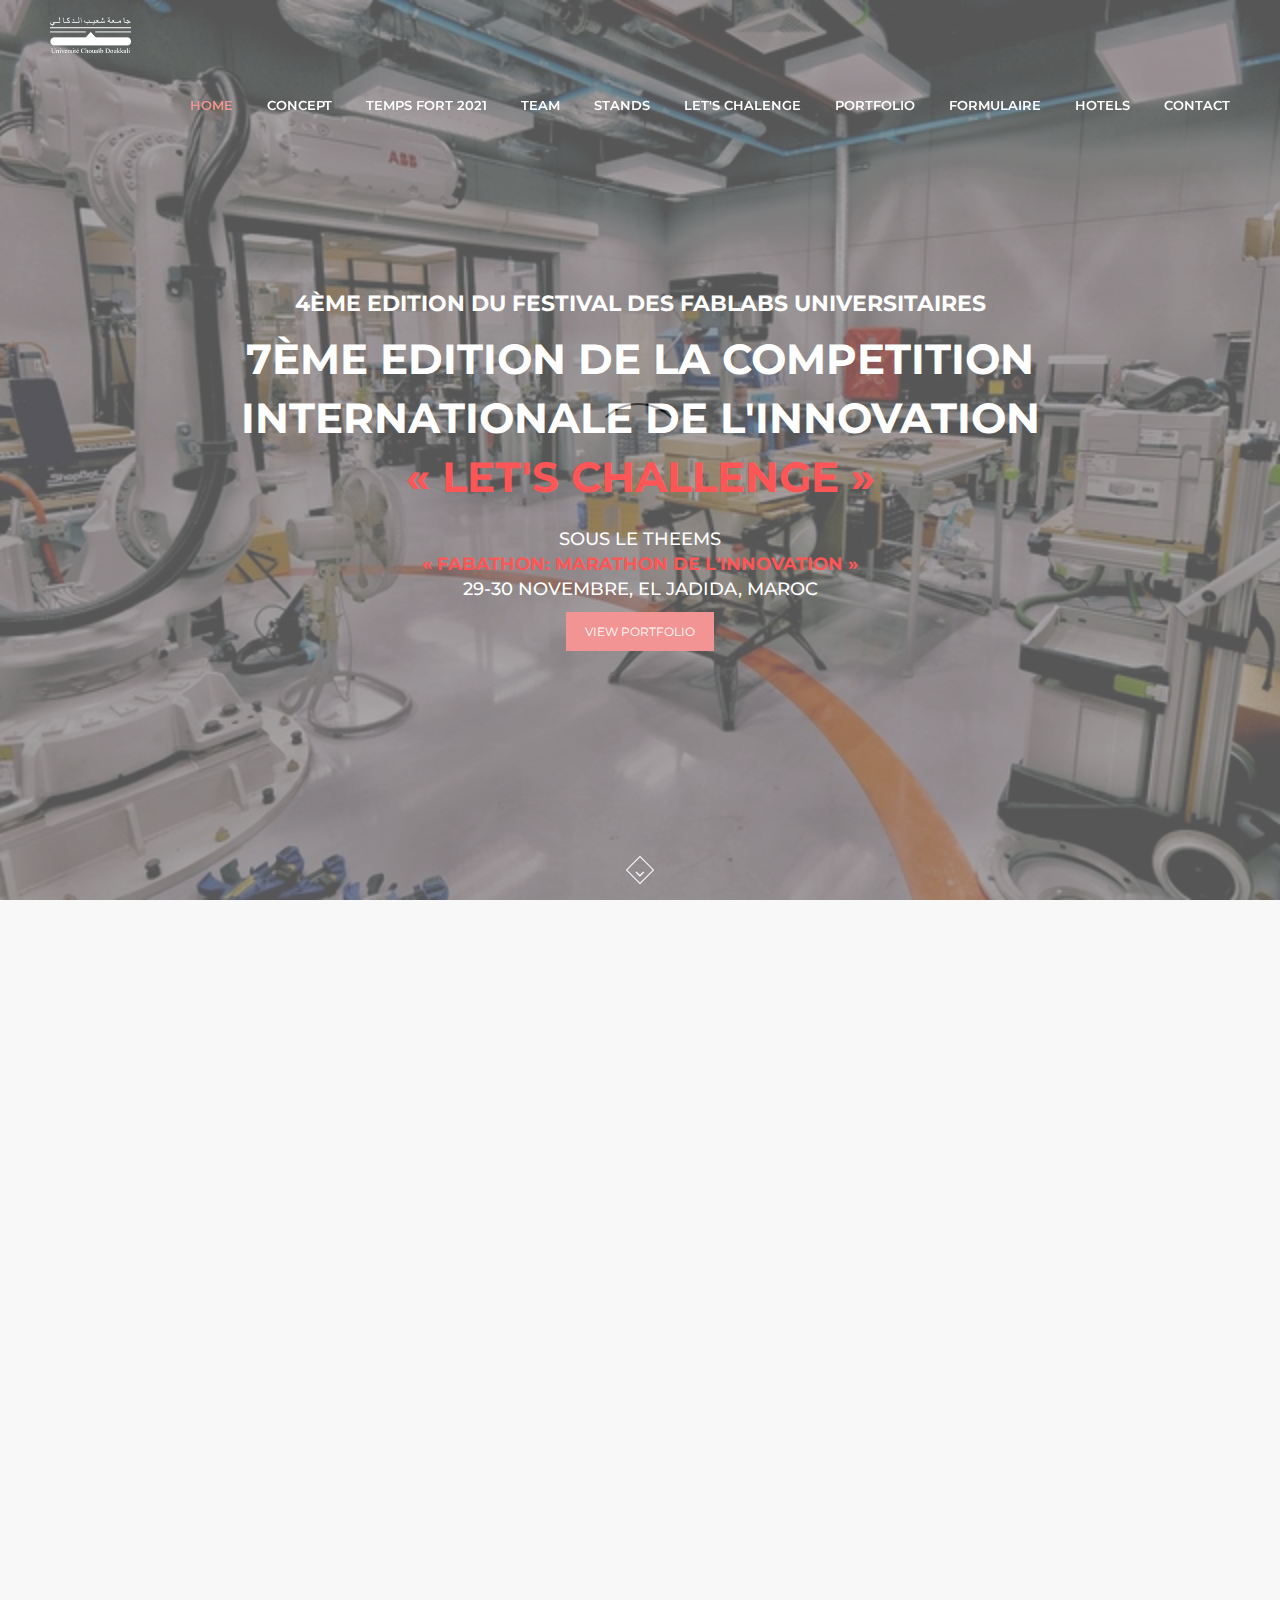
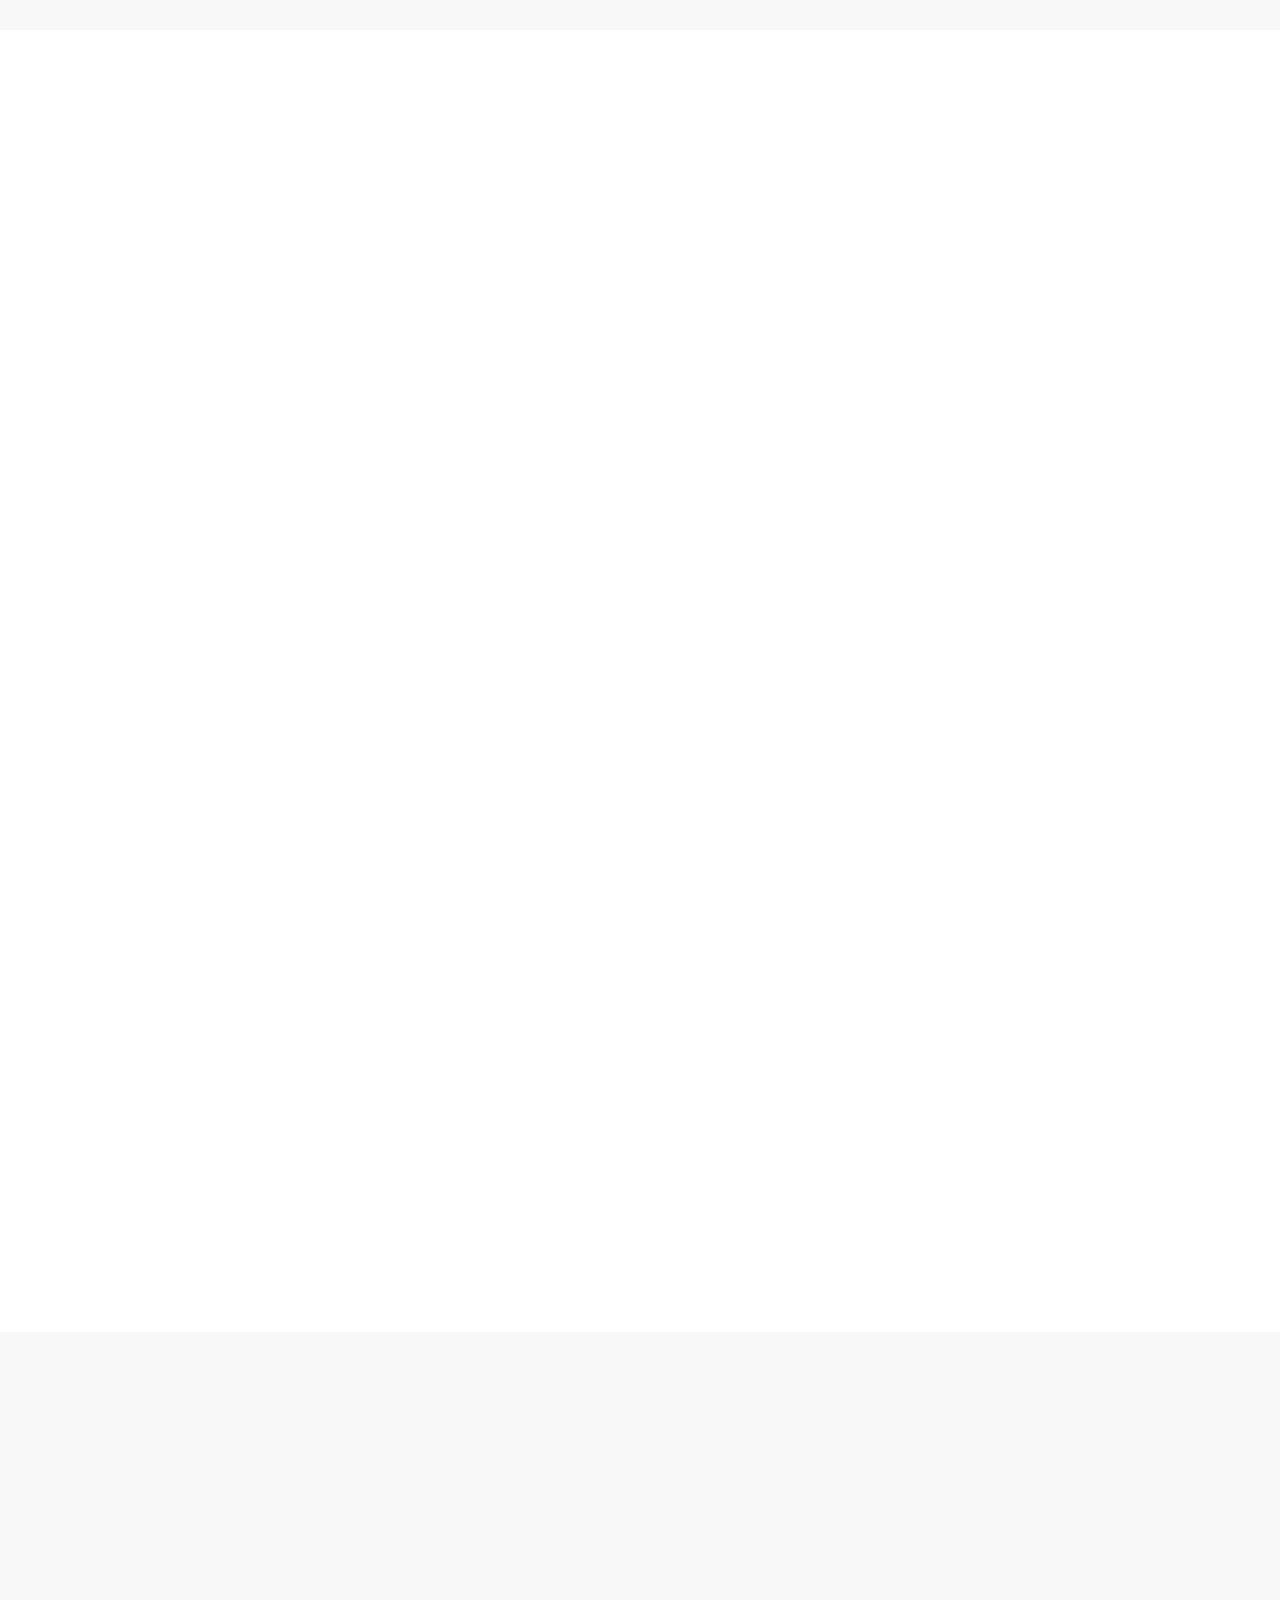
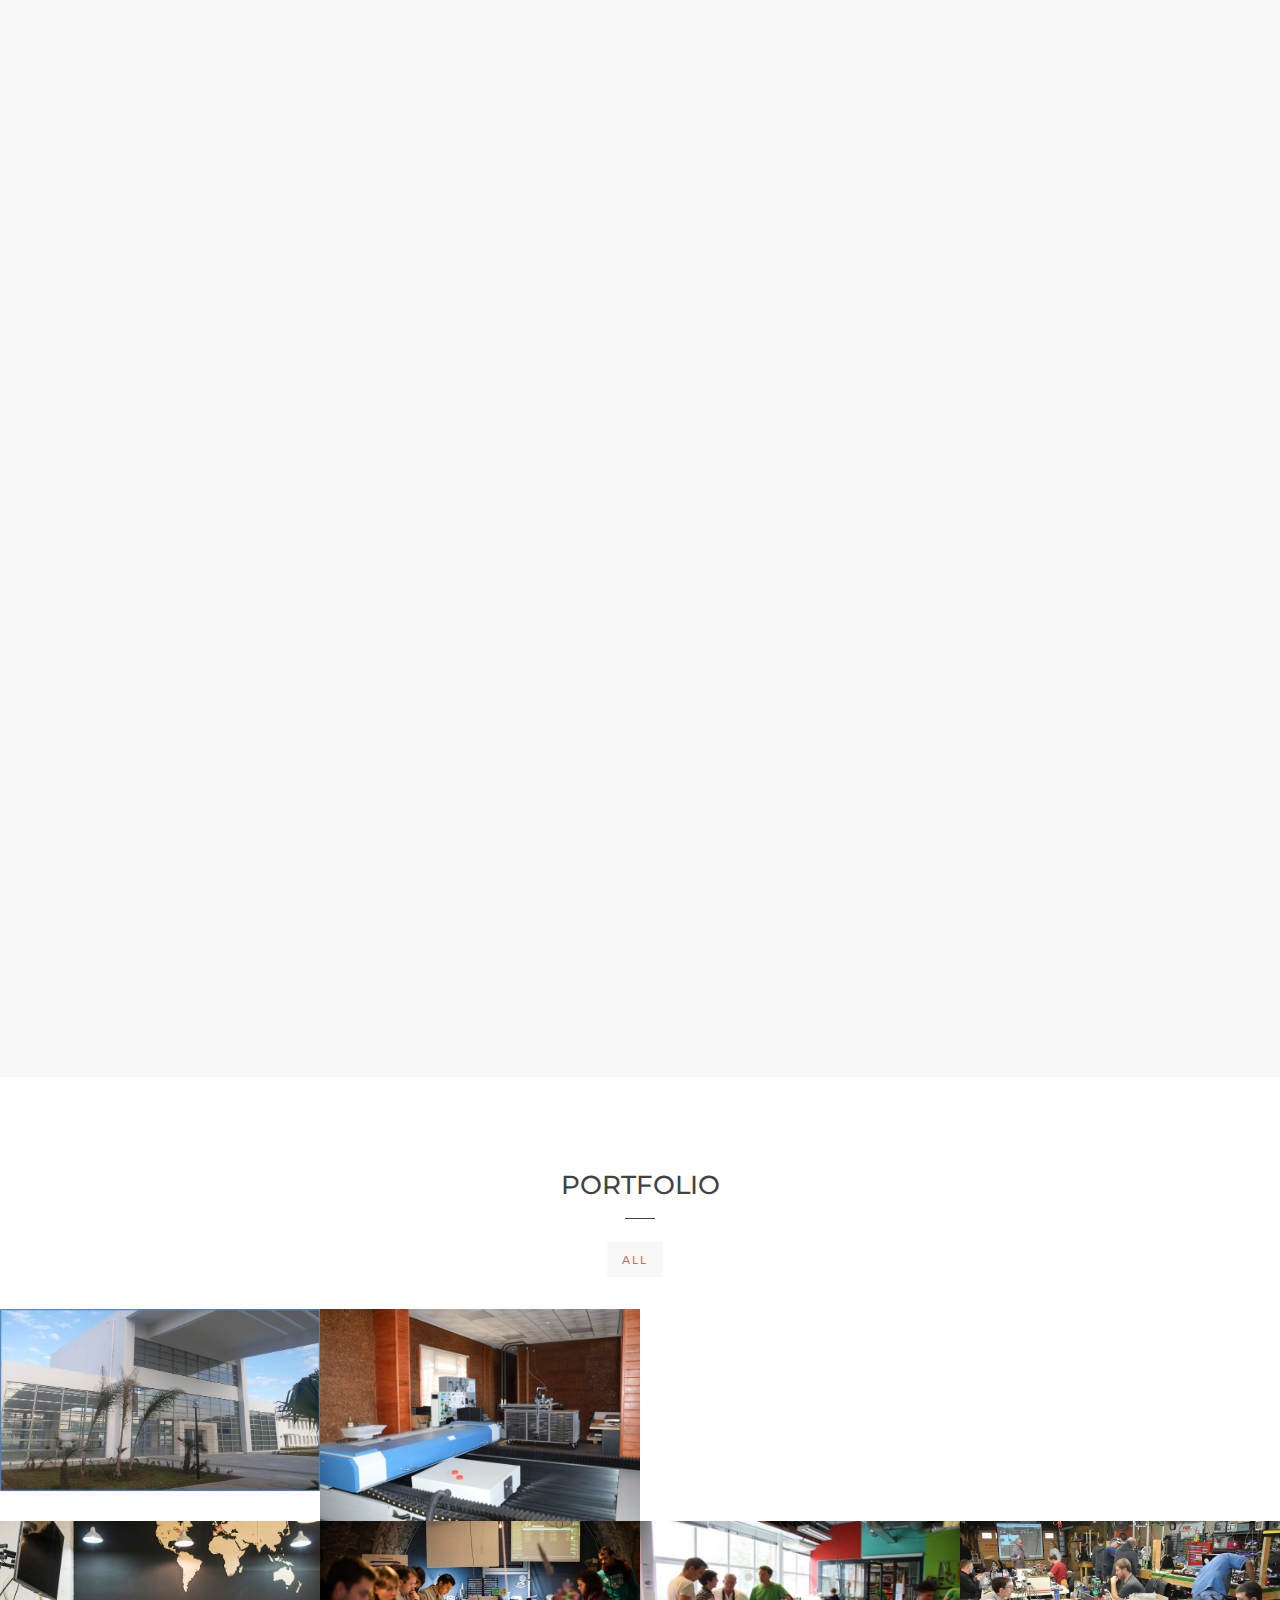
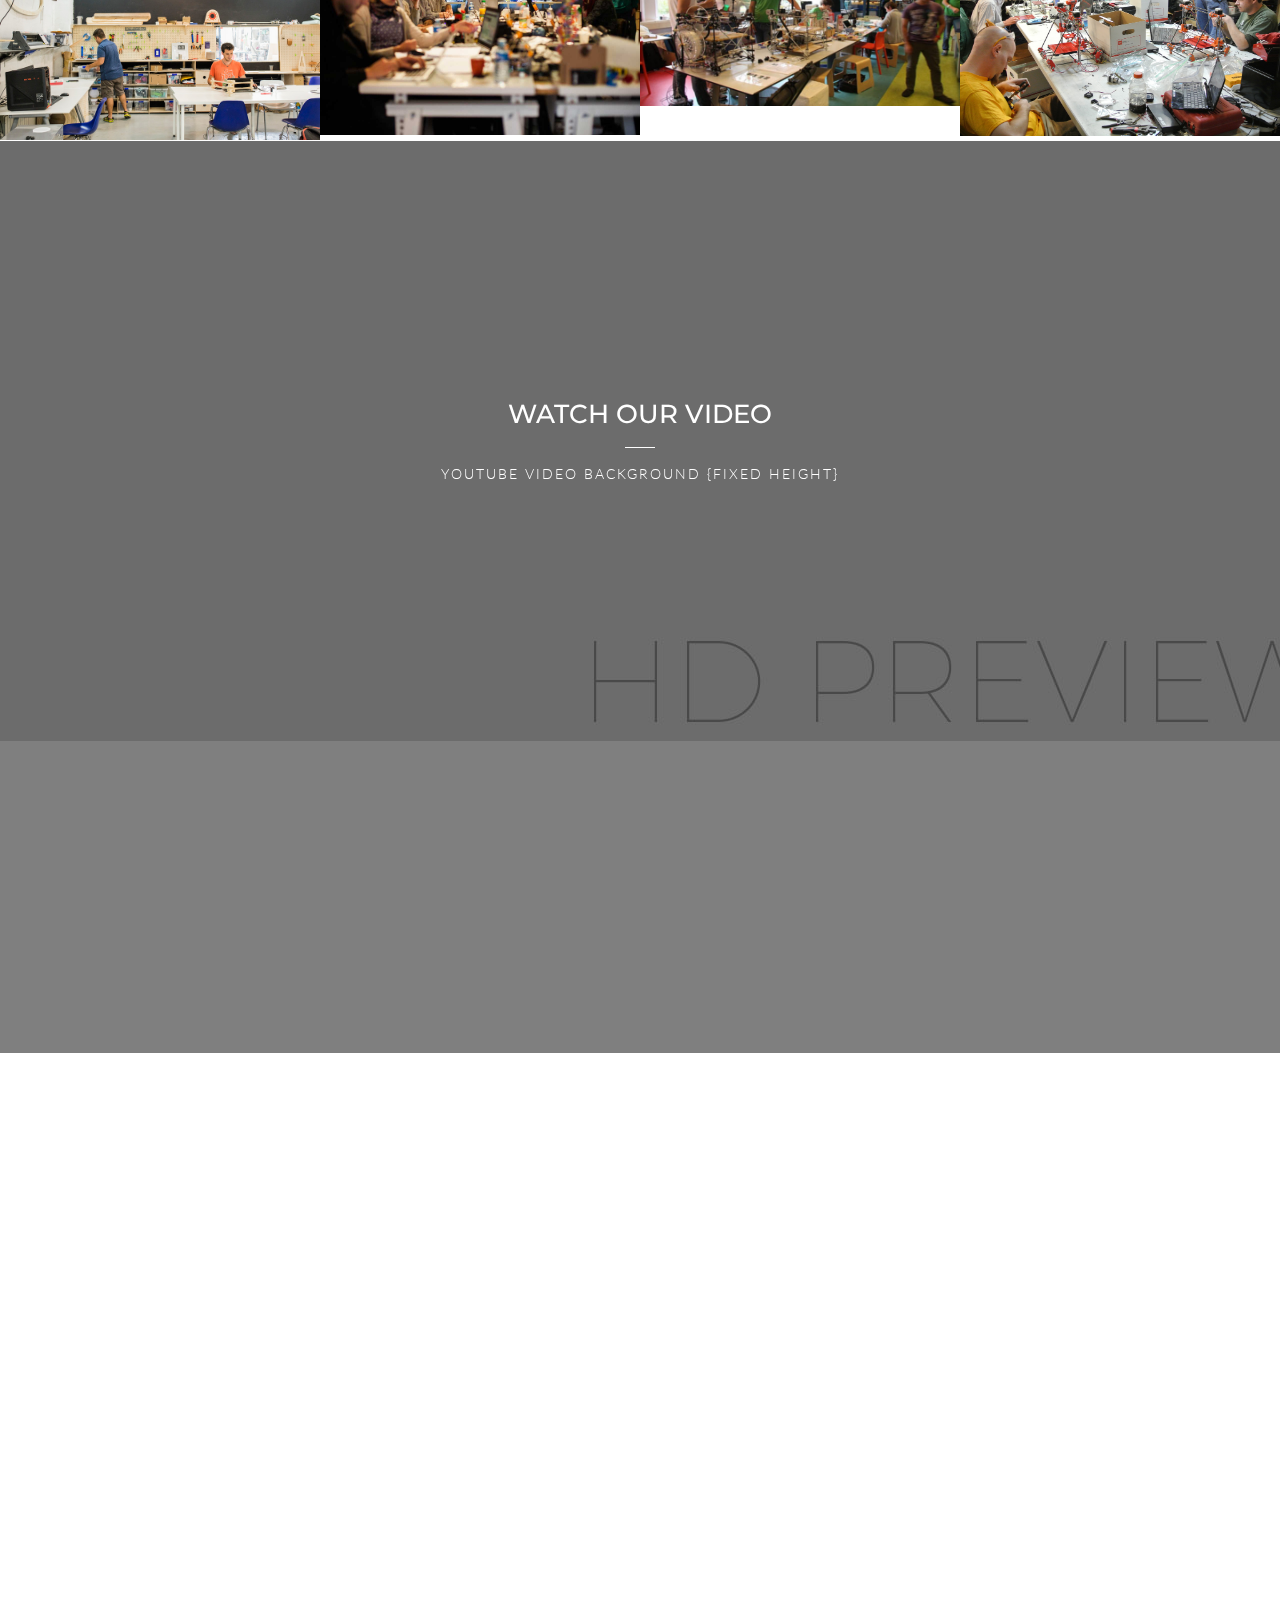
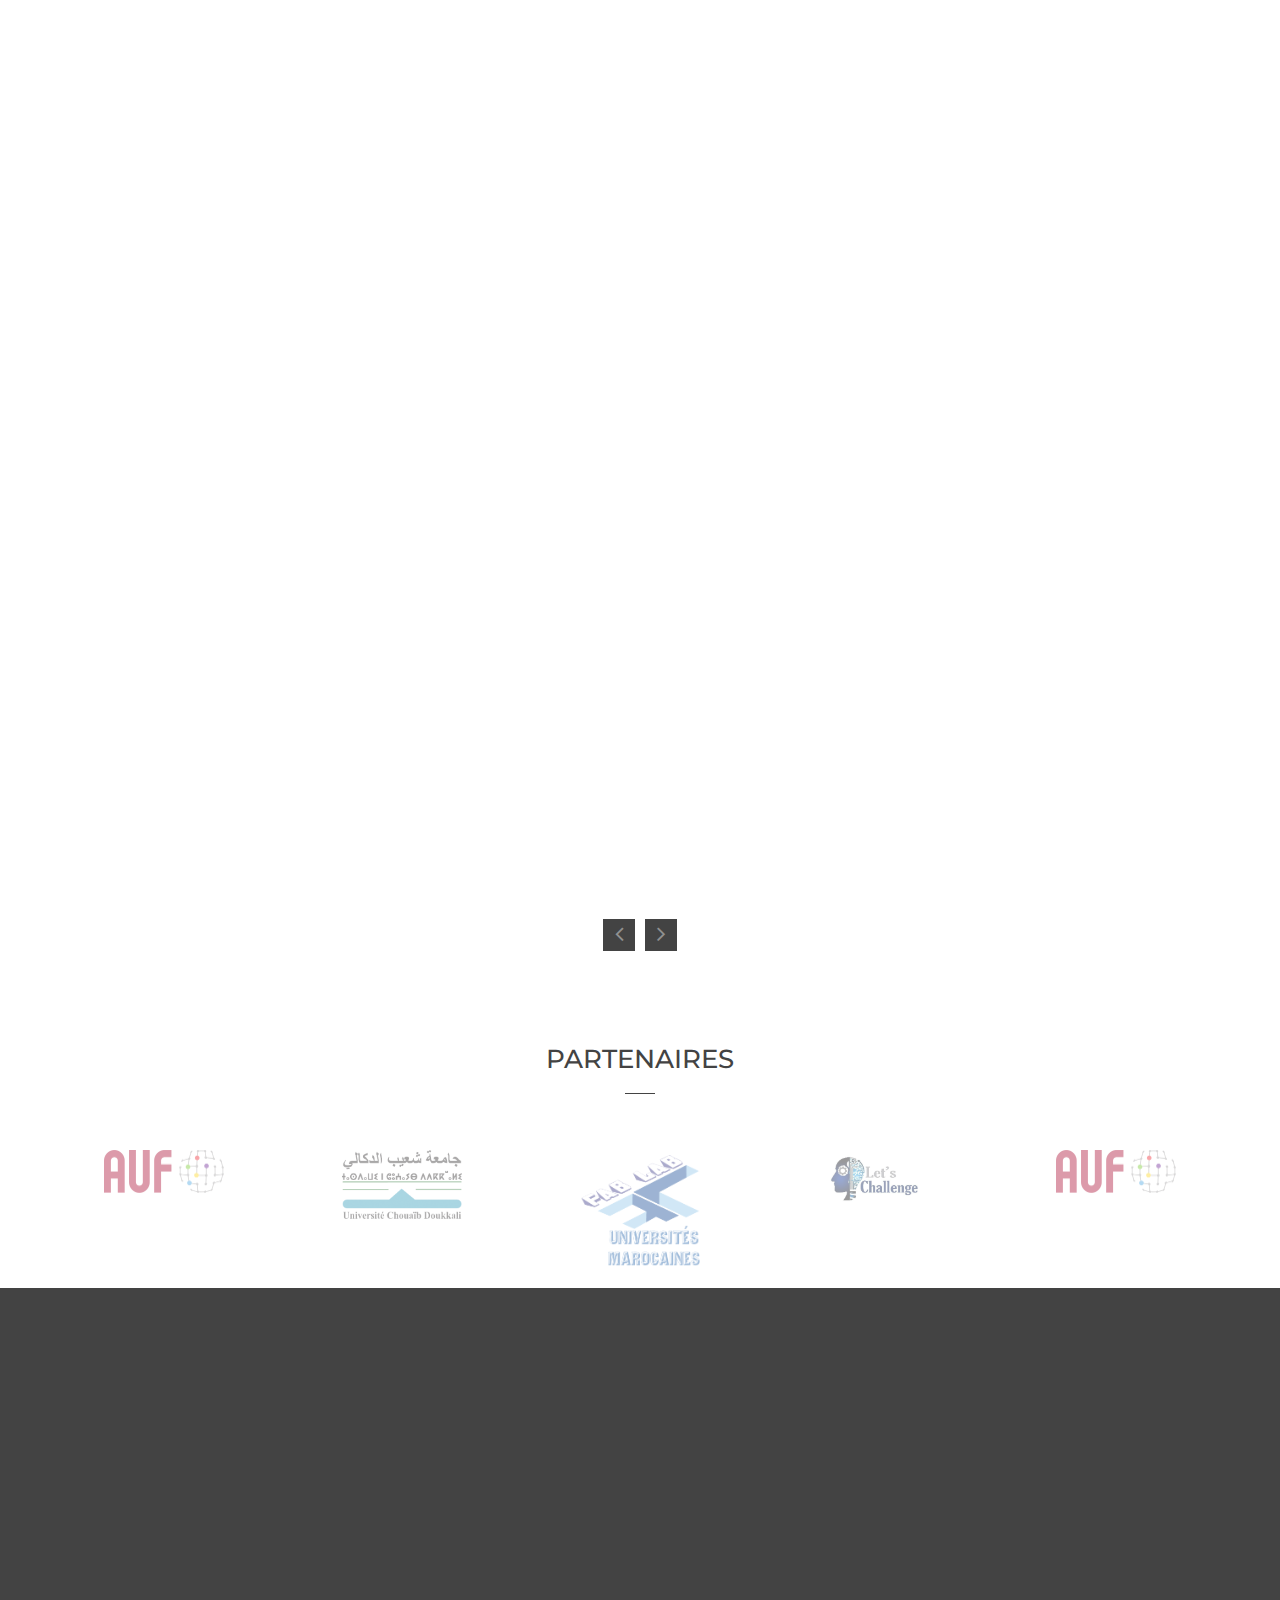
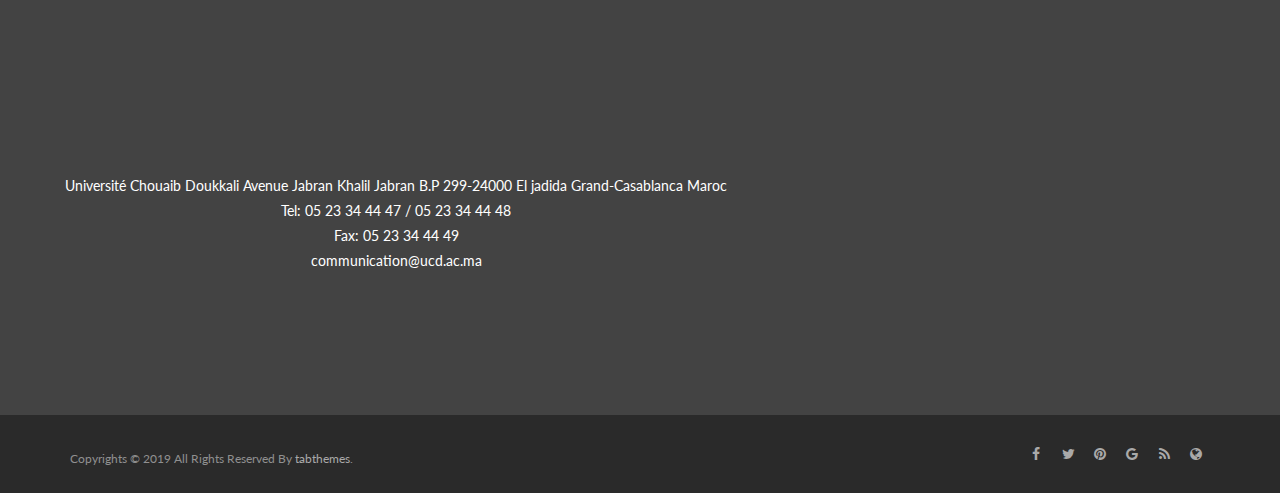
==== commit 1611bf92: "Add files via upload" ====
--- a/index.html
+++ b/index.html
@@ -111,7 +111,7 @@
 
     
     <!-- Start Intro -->
-    <section class="parallax-bg" style="background-image:url(IMG.JPG)" data-stellar-background-ratio="0.5">
+    <section class="parallax-bg" style="background-image:url(IMG_2678.jpg)" data-stellar-background-ratio="0.5">
     <!-- Section Title -->
         <div class="js-height-full container">
             <div class="intro-content white-color text-center vertical-section">
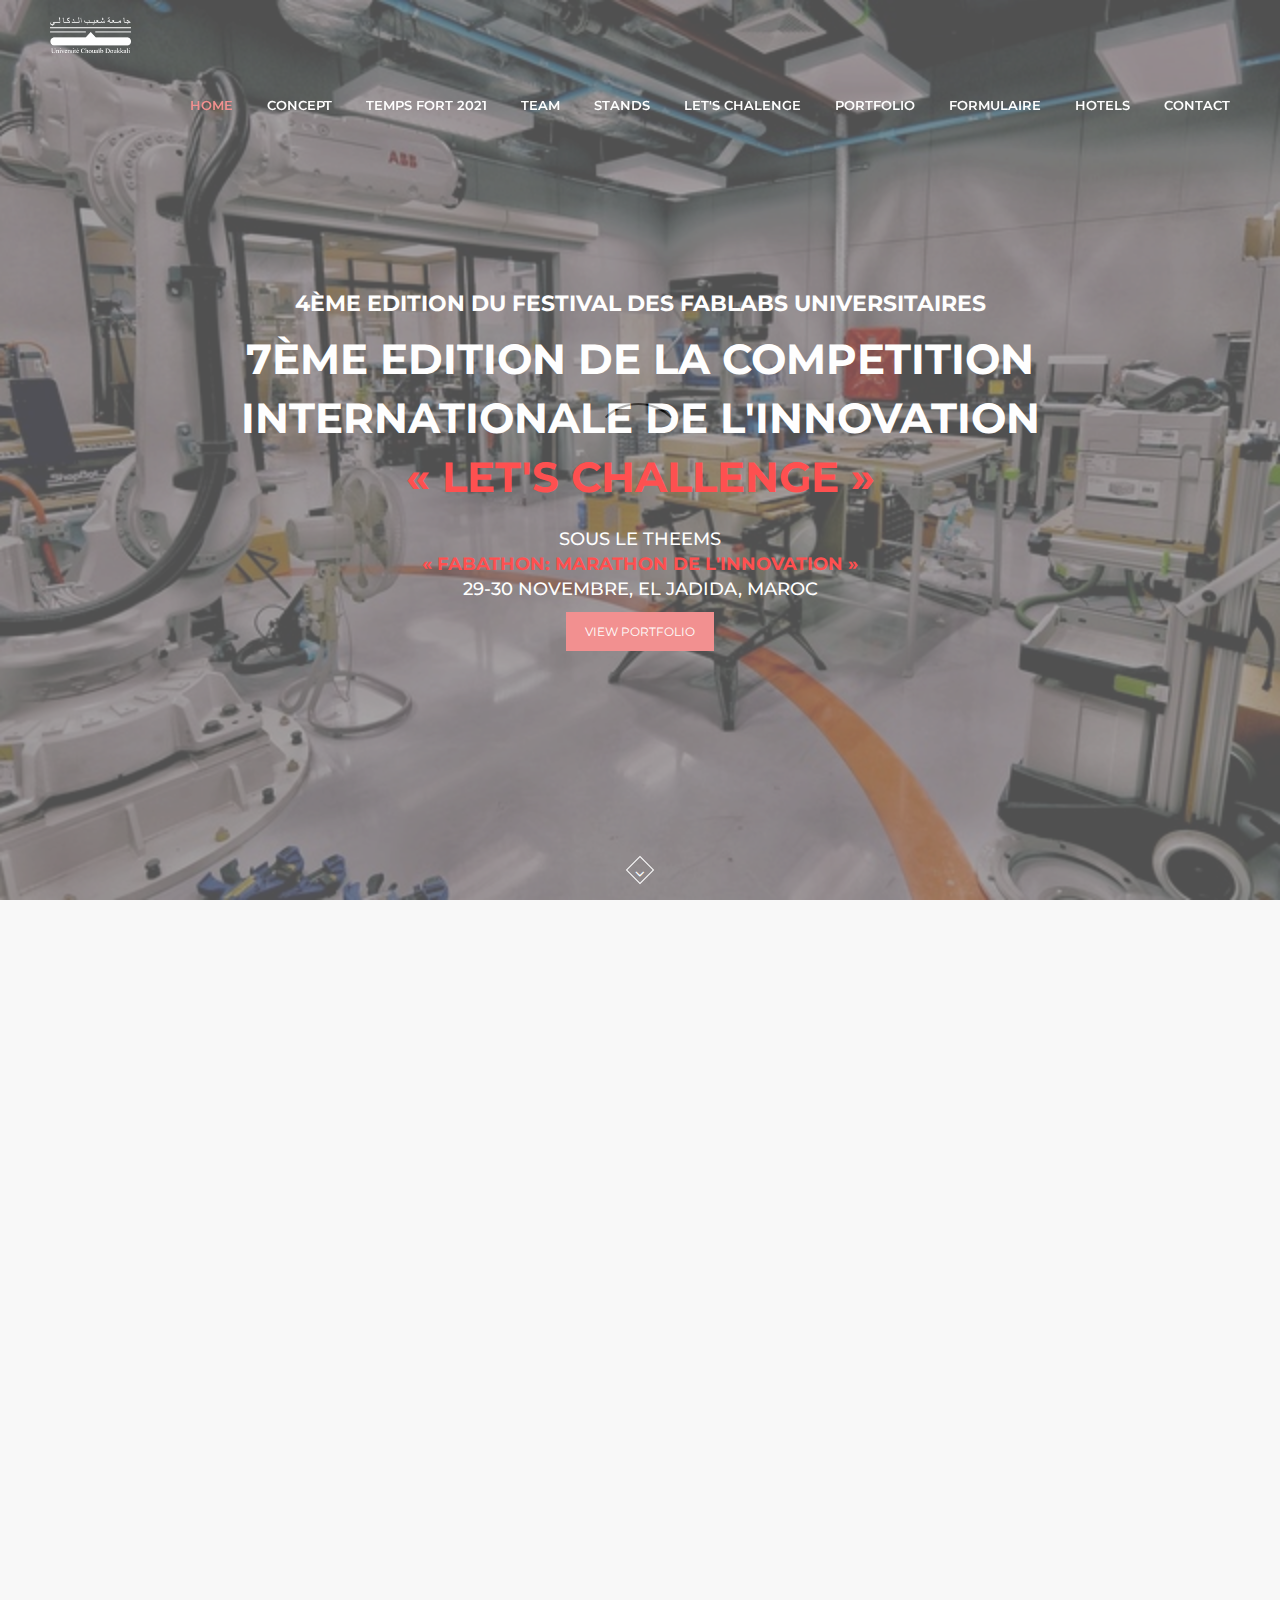
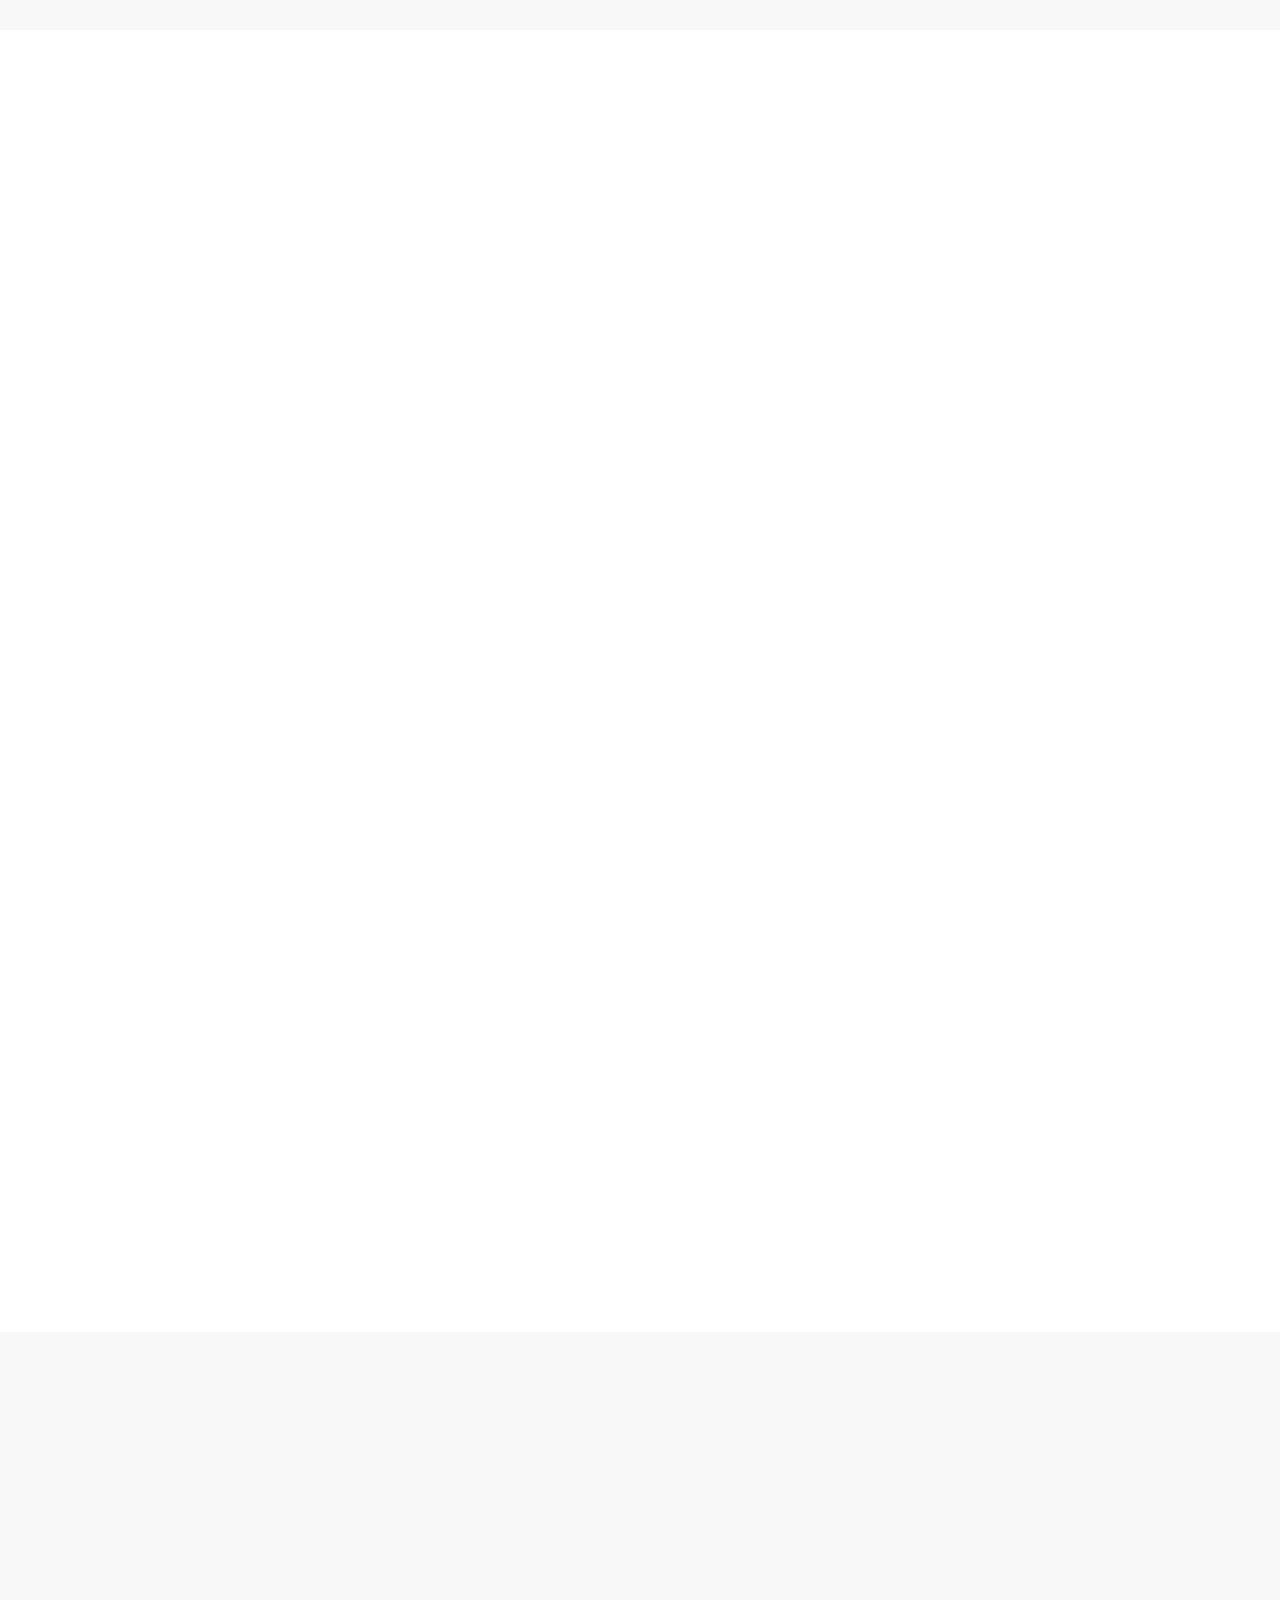
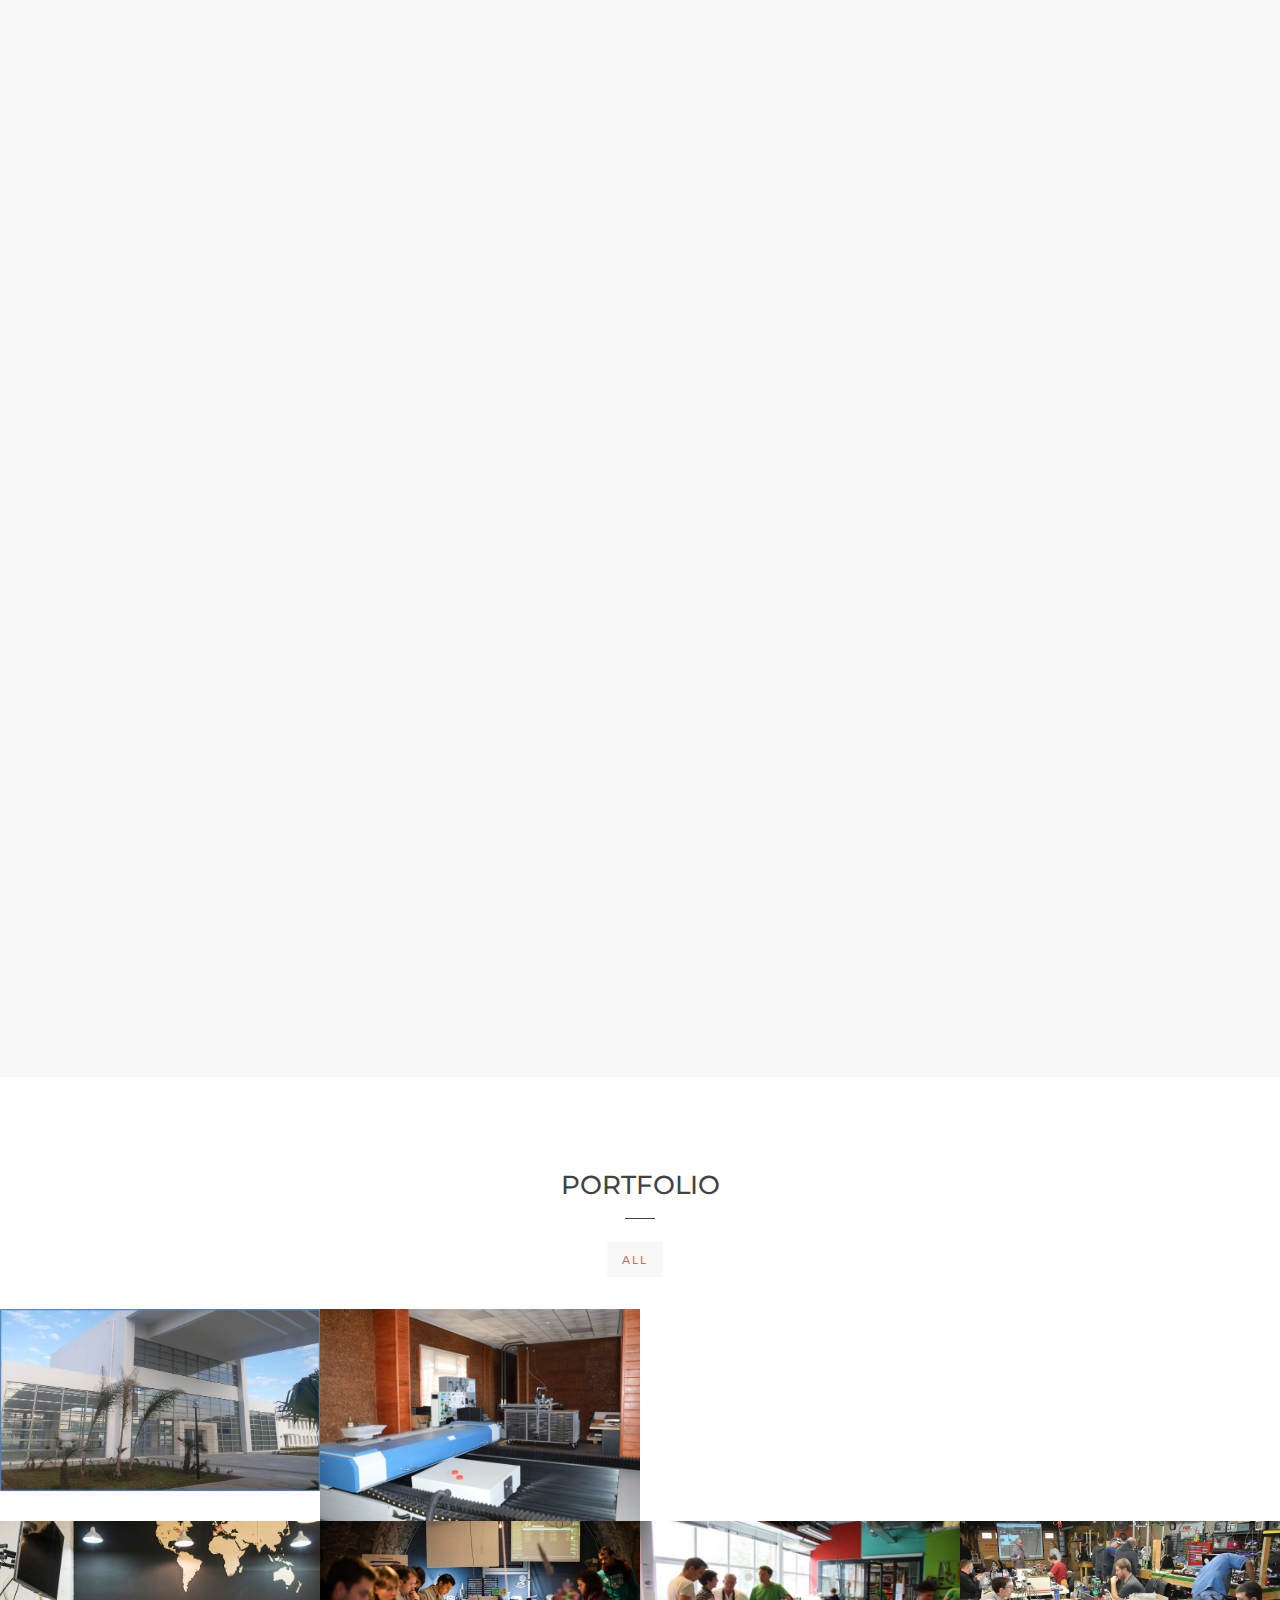
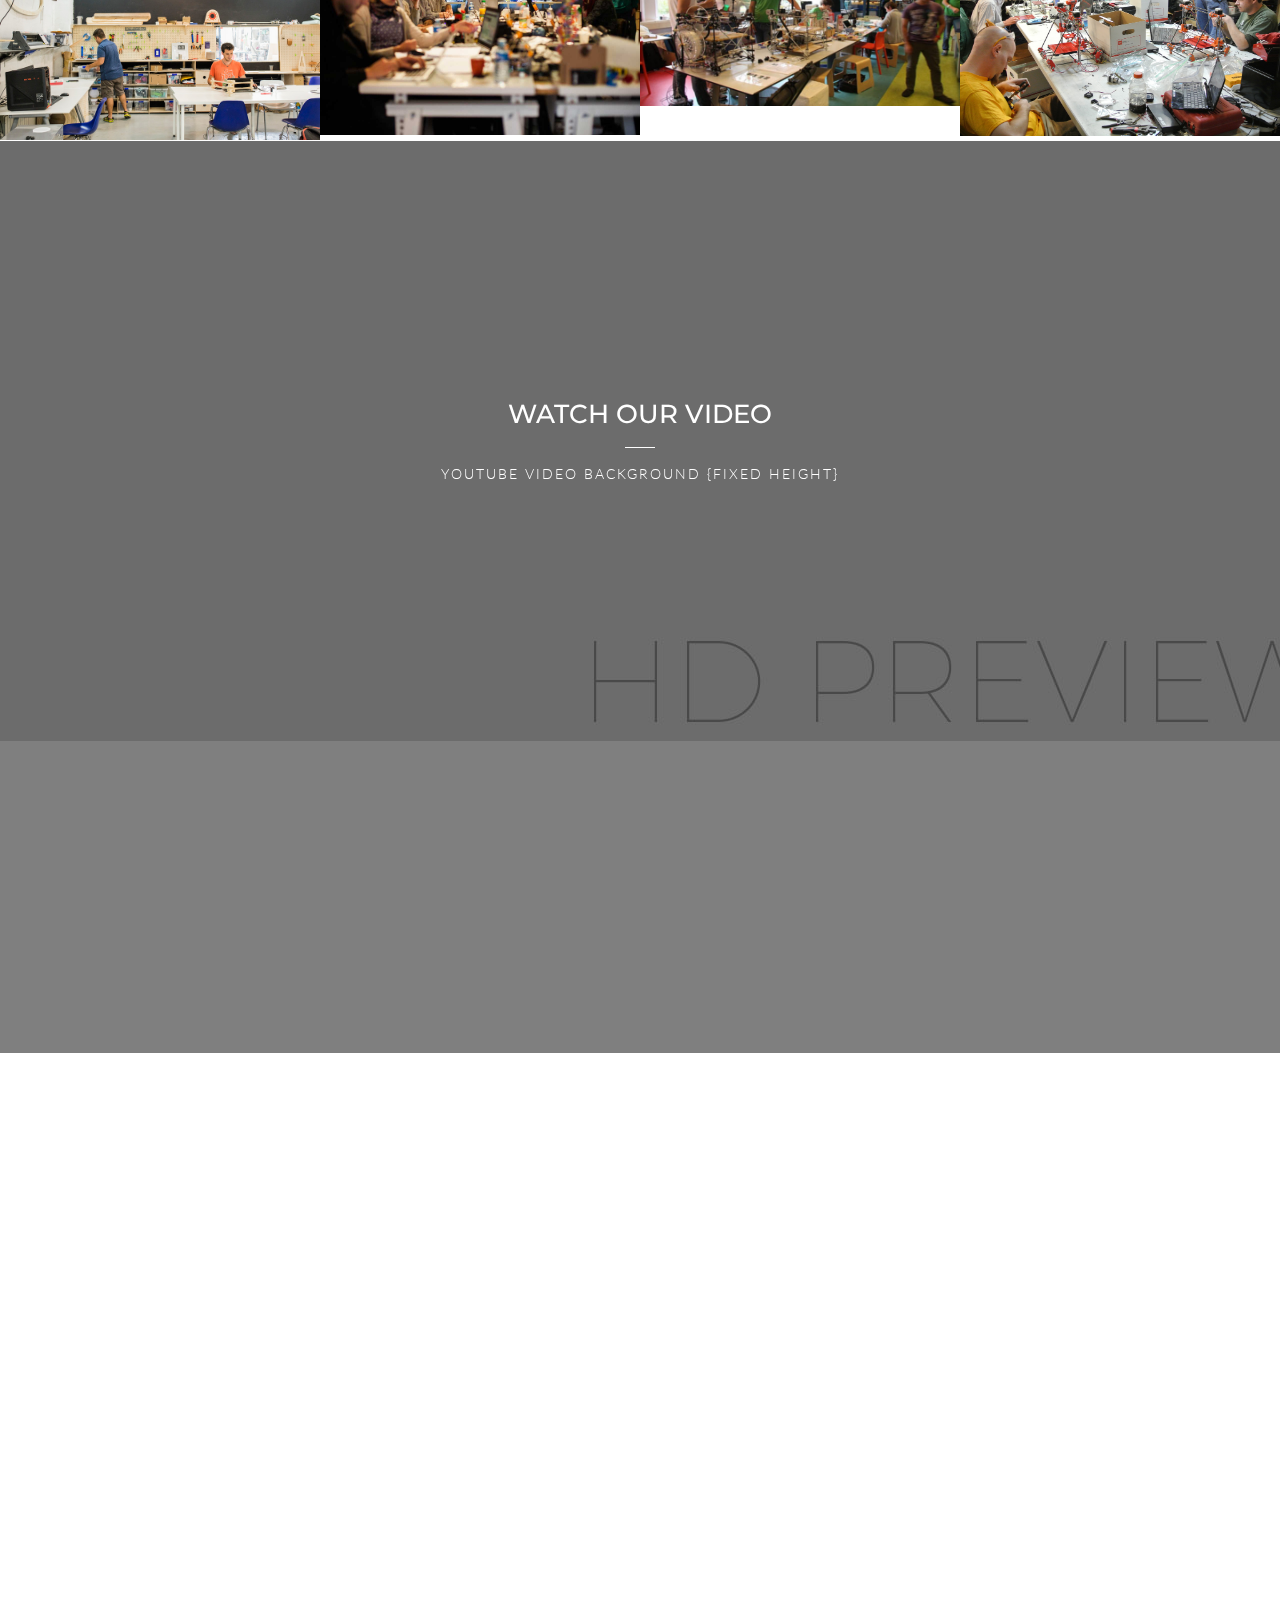
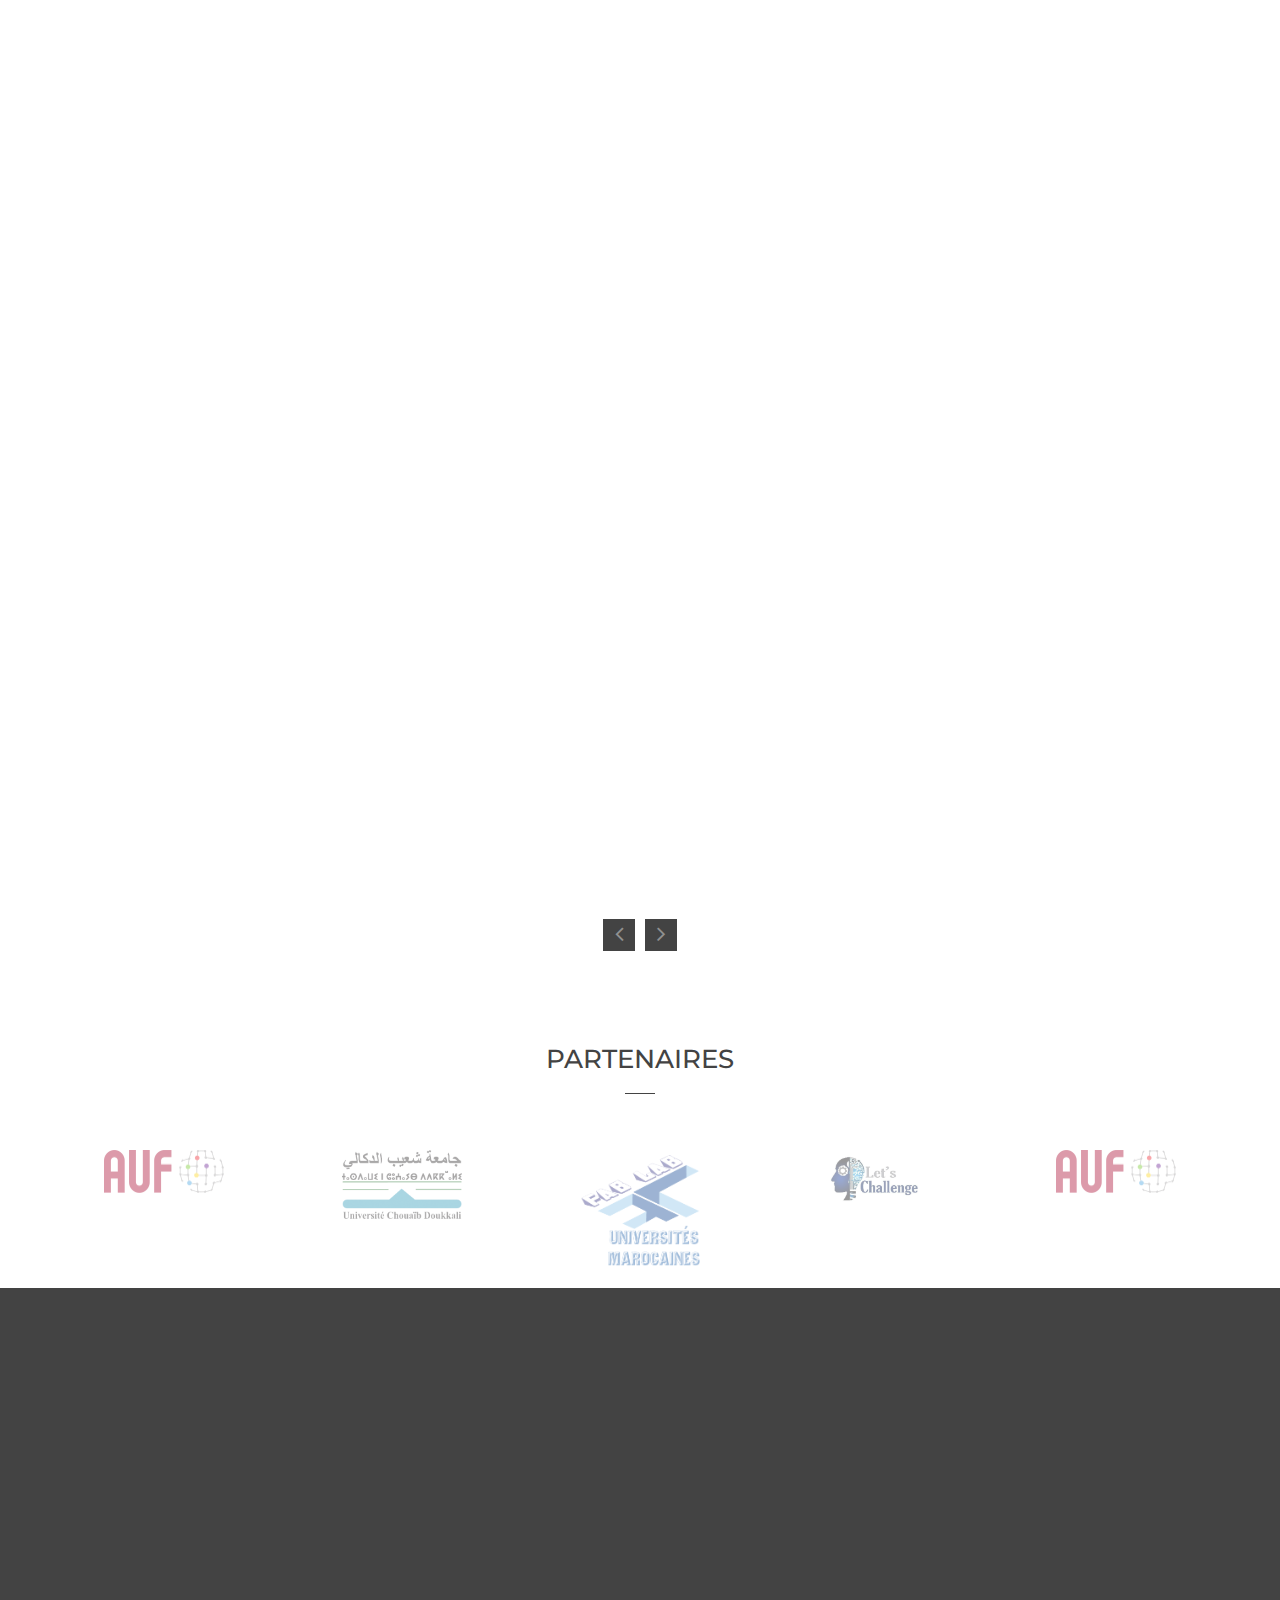
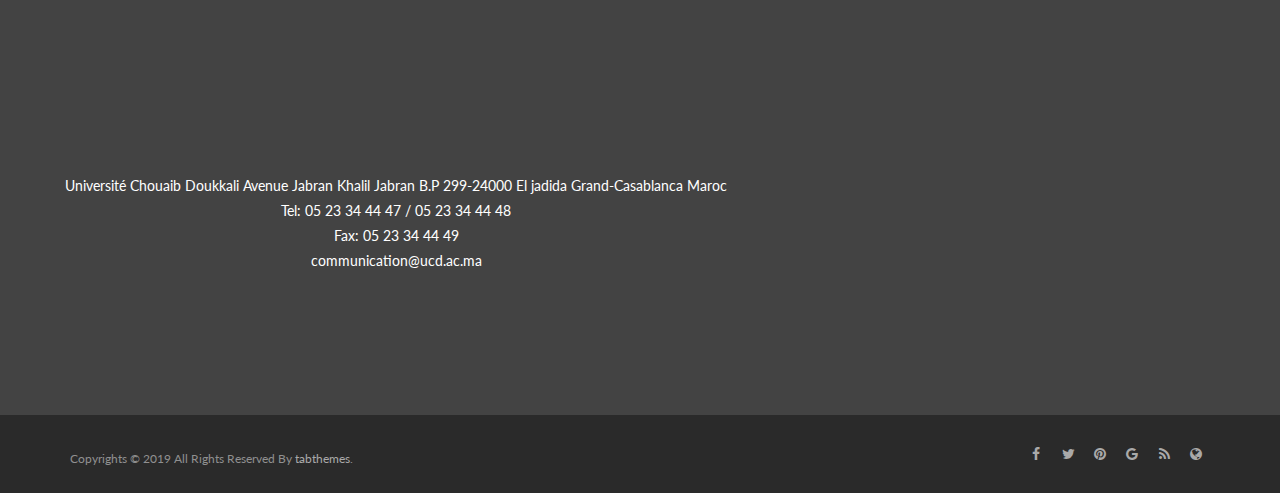
==== commit 118bc1c9: "Add files via upload" ====
--- a/index.html
+++ b/index.html
@@ -888,7 +888,7 @@
                     <!-- === Blog item 1 === -->
                     <div class="blog wow fadeInLeft" data-wow-duration="1s" data-wow-delay="0.7s">
                         <div class="blog-media">
-                            <a  href="blog_single_post.html"><img src="160096926.JPG" alt=""></a>
+                            <a  href="blog_single_post.html"><img src="160096926.jpg" alt=""></a>
                         </div><!--post media-->
                         
                         <div class="blog-post-info clearfix">
@@ -906,7 +906,7 @@
                     <!-- === Blog item 2 === -->
                     <div class="blog wow fadeInLeft" data-wow-duration="1s" data-wow-delay="0.7s">
                         <div class="blog-media">
-                            <a  href="blog_single_post.html"><img src="5708_ho_00_p_1024x768.JPG" alt=""></a>
+                            <a  href="blog_single_post.html"><img src="5708_ho_00_p_1024x768.jpg" alt=""></a>
                         </div><!--post media-->
                         
                         <div class="blog-post-info clearfix">
@@ -924,7 +924,7 @@
                     <!-- === Blog item 3 === -->
                     <div class="blog wow fadeInLeft" data-wow-duration="1s" data-wow-delay="0.7s">
                         <div class="blog-media">
-                            <a  href="blog_single_post.html"><img src="1.JPG" alt=""></a>
+                            <a  href="blog_single_post.html"><img src="1.jpg" alt=""></a>
                         </div><!--post media-->
                         
                         <div class="blog-post-info clearfix">
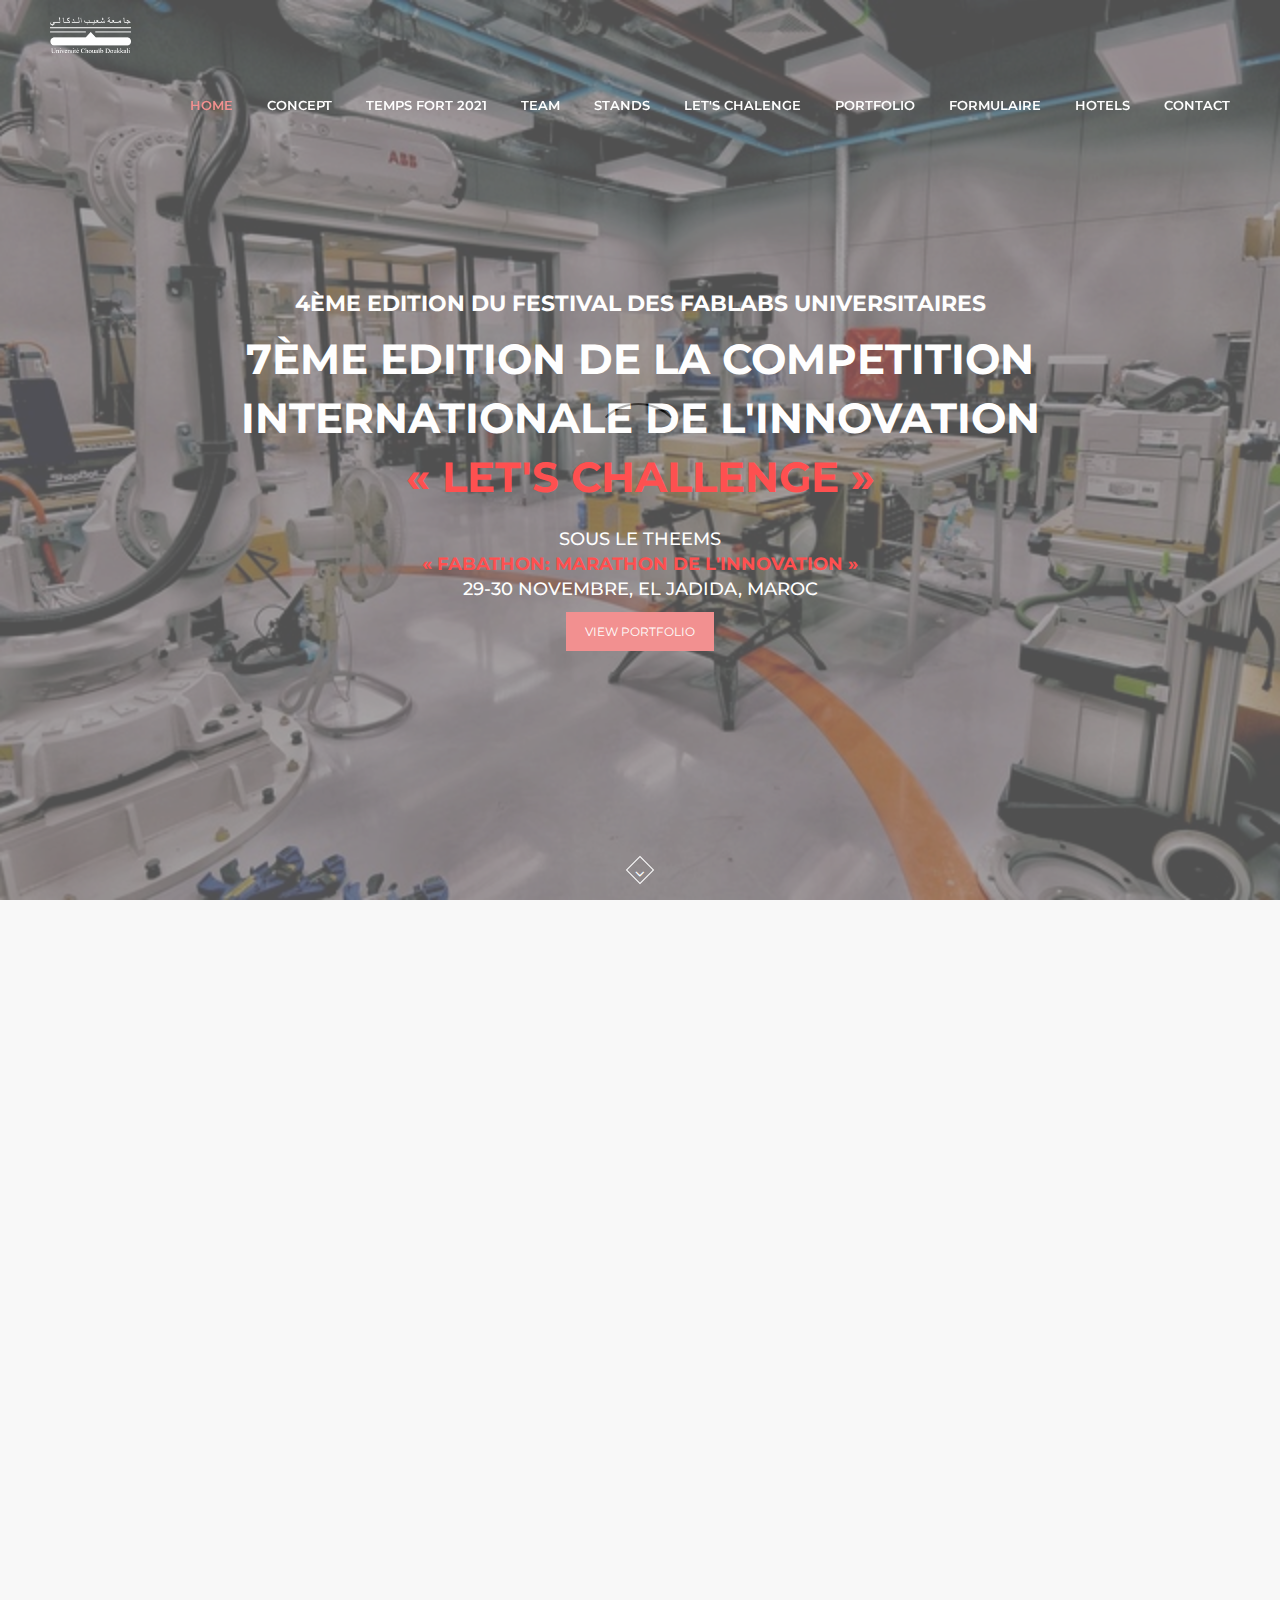
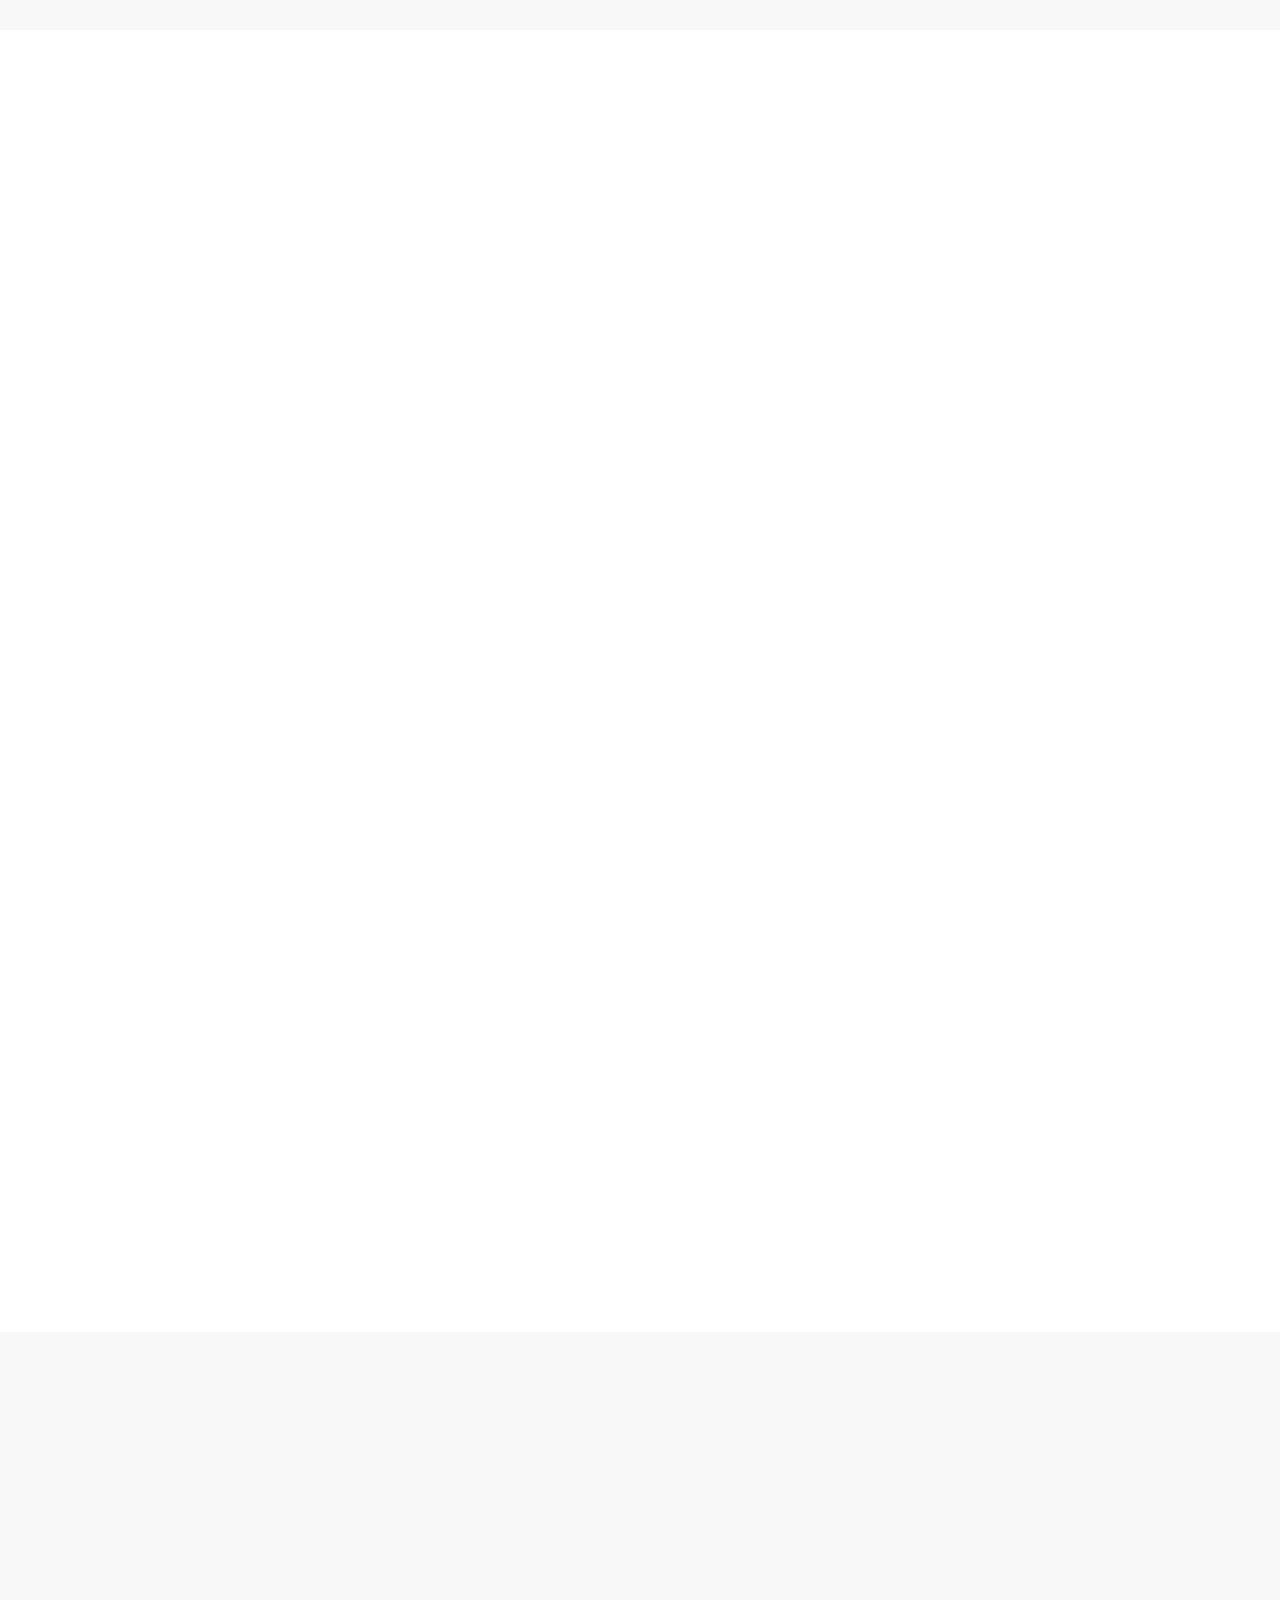
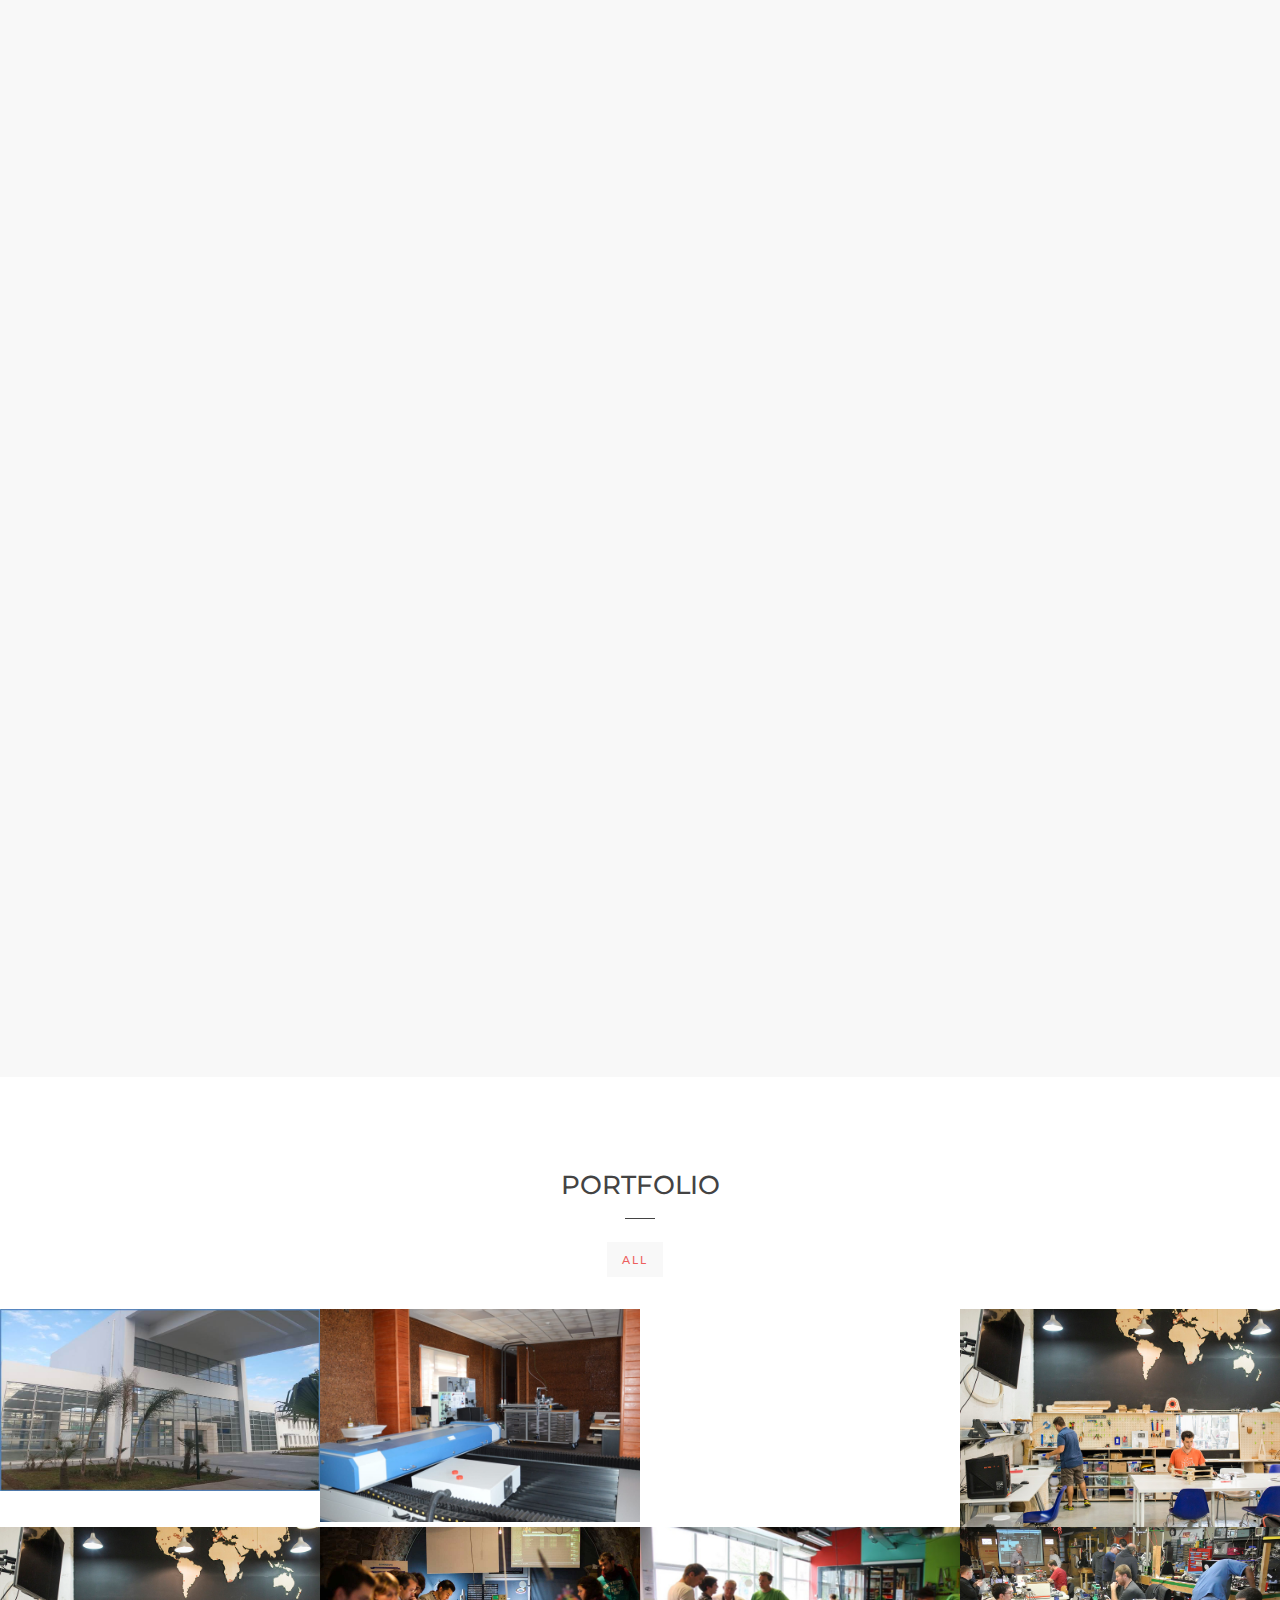
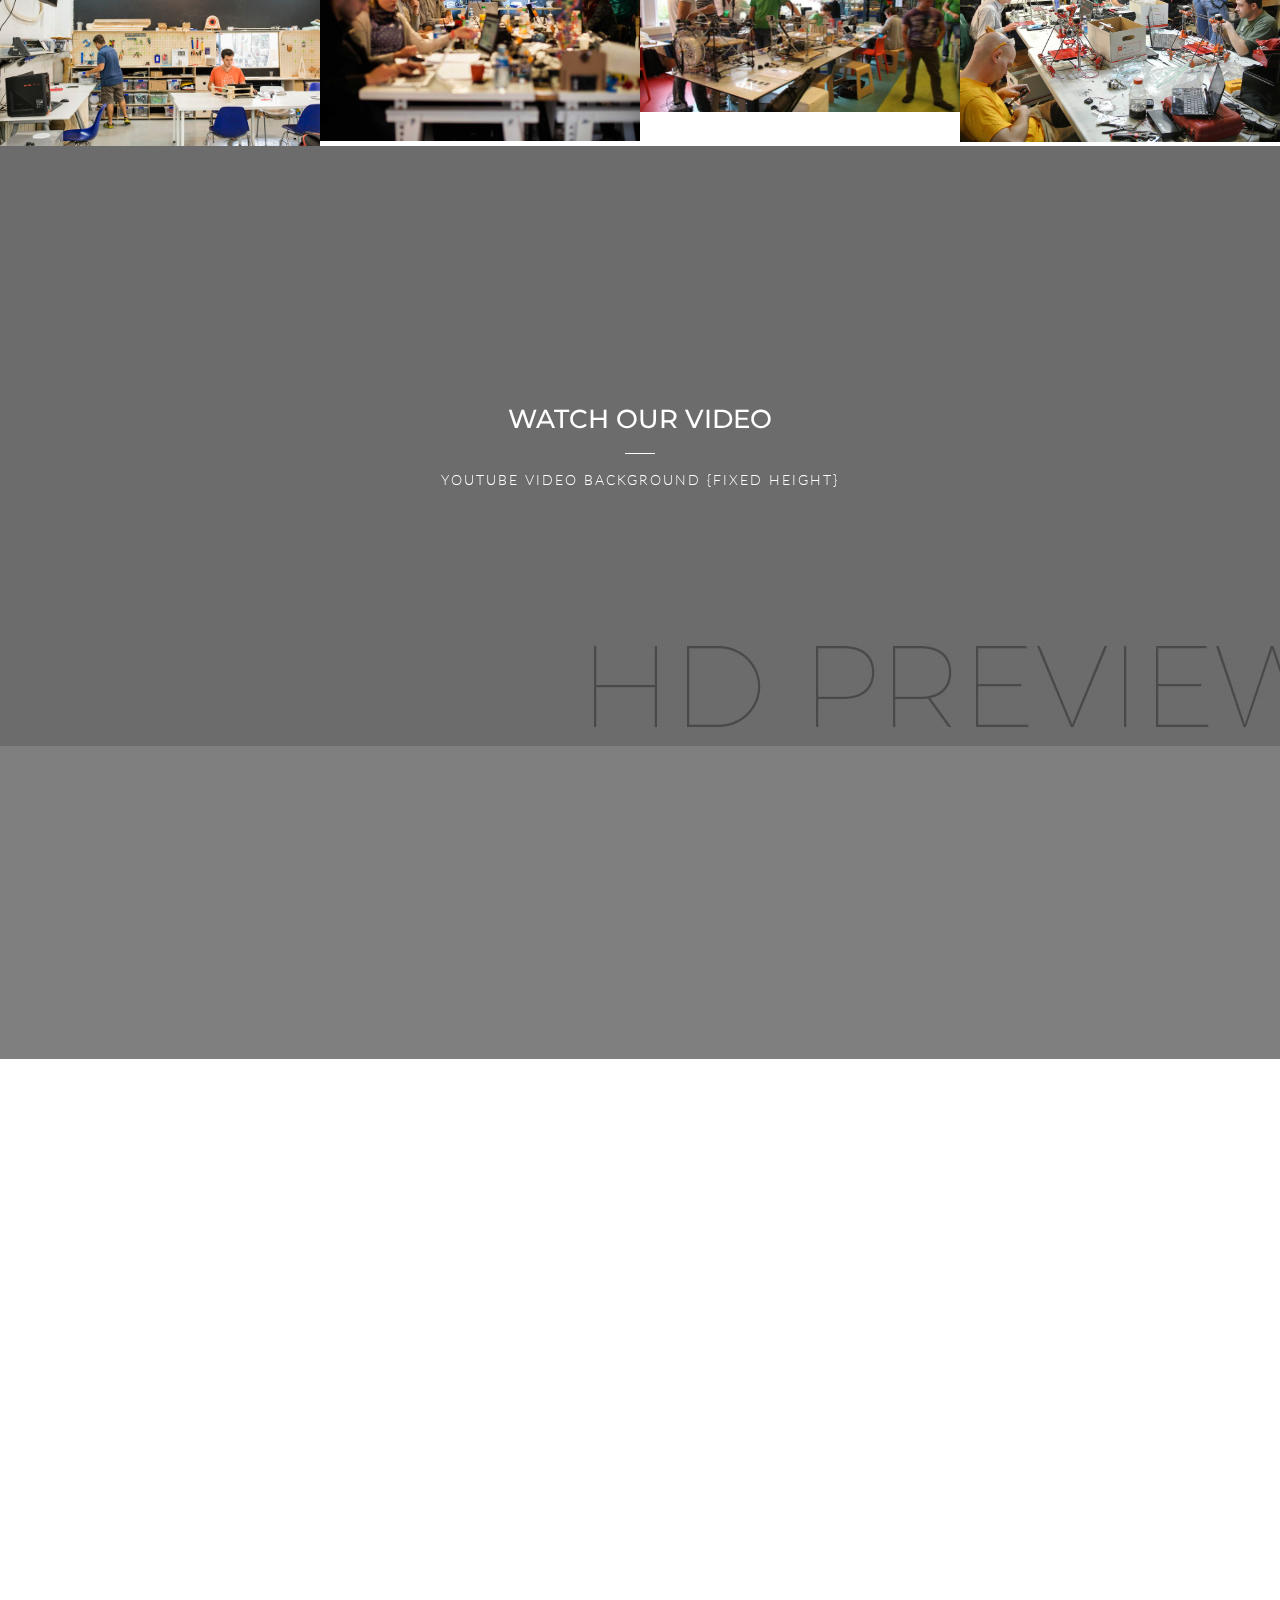
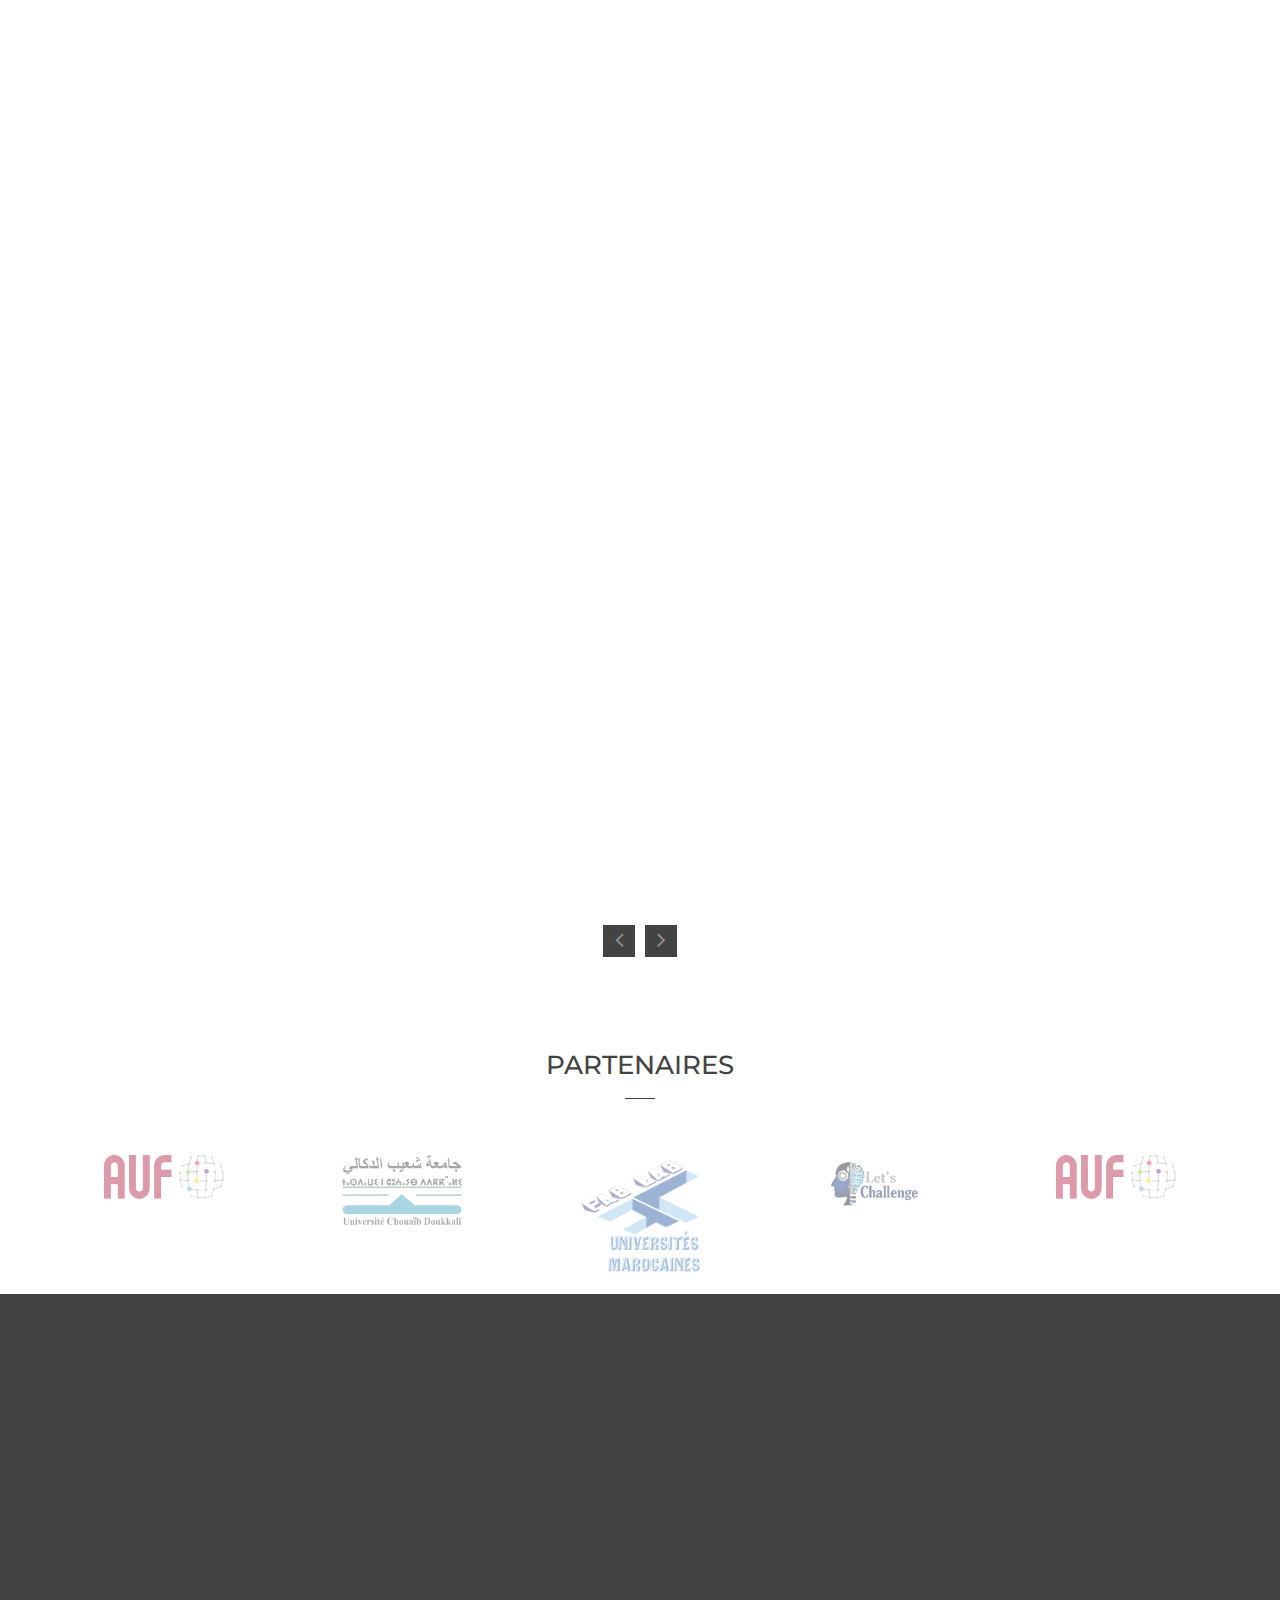
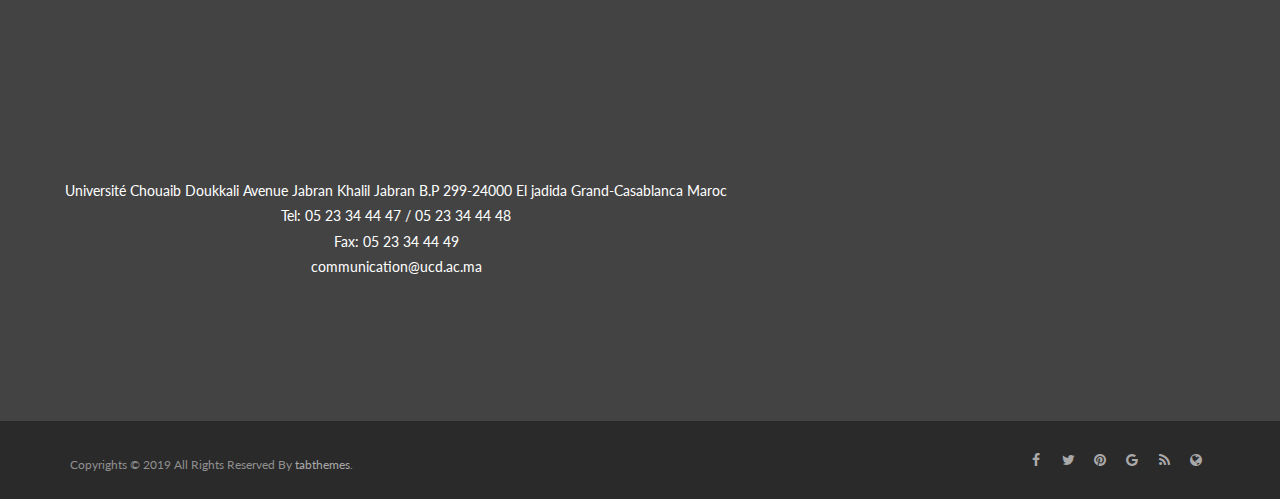
==== commit 50c39065: "Add files via upload" ====
--- a/index.html
+++ b/index.html
@@ -580,25 +580,24 @@
                     </a> <!-- .pf-style -->
                 </div>
 
-                <!-- Portfolio Item -->
-                <div class="pf-item video webdesign">
-                    <a href="Universite-Chouaïb-Doukkali-.webp" class="pf-style lightbox-video mfp-iframe">
-                        <div class="pf-image">
-                            <img src="Universite-Chouaïb-Doukkali-.webp" alt="">
-                            <div class="overlay">
-                                <div class="overlay-caption">
-                                    <div class="overlay-content">
-                                        <div class="pf-info white-color">
-                                            <h4 class="pf-title">Project Name</h4>
-                                            <p>Video, Web Design</p>
-                                        </div> <!-- .pf-info -->
-                                    </div> <!-- .overlay-content -->
-                                </div> <!-- .overlay-caption -->
-                            </div> <!-- .overlay -->
-                        </div> <!-- .pf-image -->
-                    </a> <!-- .pf-style -->
-                </div>
-
+               <!-- Portfolio Item -->
+               <div class="pf-item branding graphic">
+                <a href="mm.jpg" class="pf-style lightbox-image mfp-image">
+                    <div class="pf-image">
+                        <img src="mm.jpg" alt="">
+                        <div class="overlay">
+                            <div class="overlay-caption">
+                                <div class="overlay-content">
+                                    <div class="pf-info white-color">
+                                        <h4 class="pf-title">Project Name</h4>
+                                        <p>Branding, Graphic</p>
+                                    </div> <!-- .pf-info -->
+                                </div> <!-- .overlay-content -->
+                            </div> <!-- .overlay-caption -->
+                        </div> <!-- .overlay -->
+                    </div> <!-- .pf-image -->
+                </a> <!-- .pf-style -->
+            </div>
                 <!-- Portfolio Item -->
                 <div class="pf-item branding graphic">
                     <a href="mm.jpg" class="pf-style lightbox-image mfp-image">
